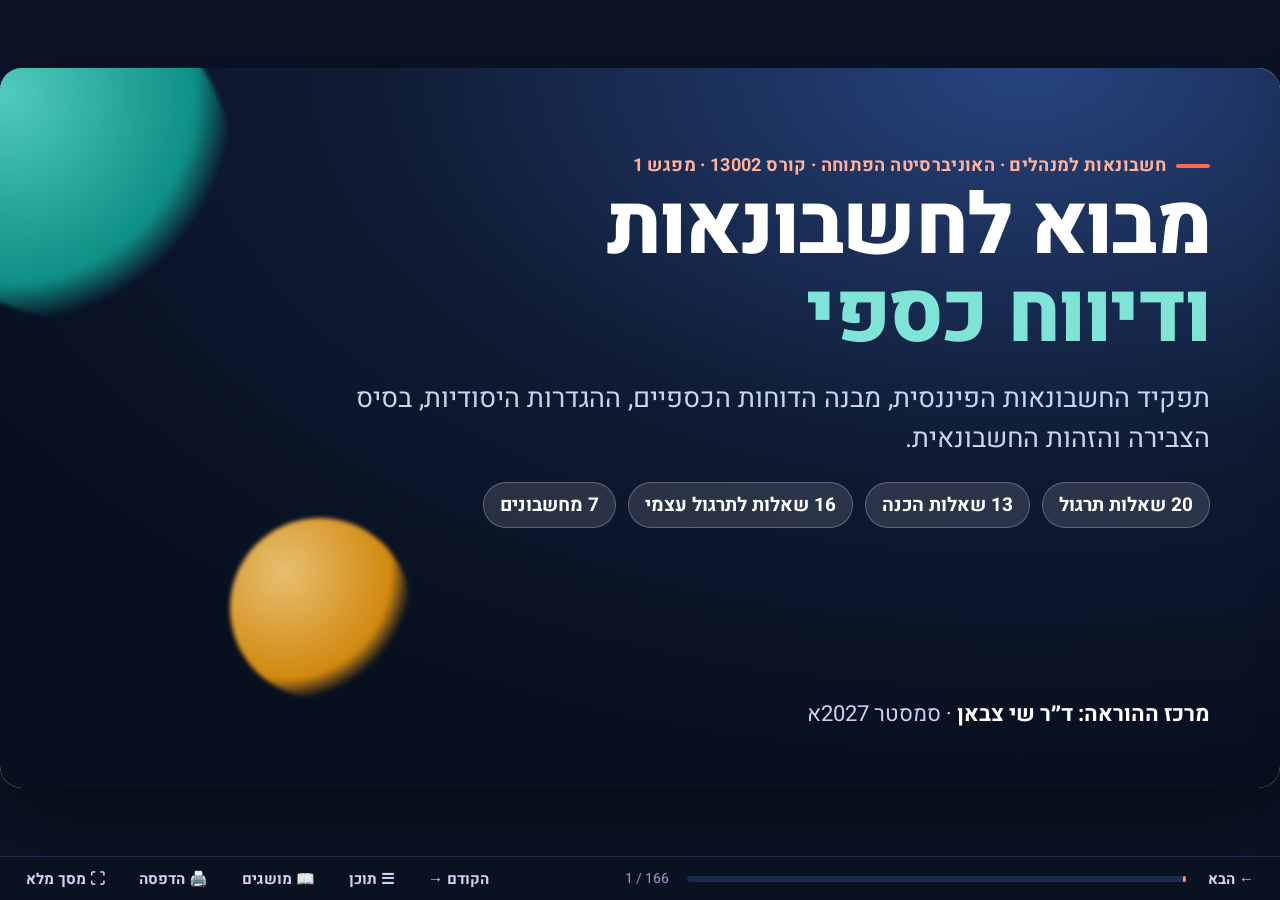
==== lectures/lecture-1/presentation.html @ 17ca3f55 "Move transaction recording right after the five terms Slide 18 is now a basic recording flowchart: c" ====
<!doctype html>
<html lang="he" dir="rtl">
<head>
<meta charset="utf-8">
<meta name="viewport" content="width=device-width,initial-scale=1">
<title>חשבונאות למנהלים | שיעור 1 | מבוא לחשבונאות ודיווח כספי</title>
<style>
@font-face{font-family:'Heebo';font-weight:400;font-style:normal;src:url([data-uri]) format('woff2');unicode-range:U+0590-05FF,U+200C-2010,U+20AA,U+25CC,U+FB1D-FB4F}
@font-face{font-family:'Heebo';font-weight:700;font-style:normal;src:url([data-uri]) format('woff2');unicode-range:U+0590-05FF,U+200C-2010,U+20AA,U+25CC,U+FB1D-FB4F}
@font-face{font-family:'Heebo';font-weight:800;font-style:normal;src:url([data-uri]) format('woff2');unicode-range:U+0590-05FF,U+200C-2010,U+20AA,U+25CC,U+FB1D-FB4F}
@font-face{font-family:'Heebo';font-weight:400;font-style:normal;src:url([data-uri]) format('woff2');unicode-range:U+0000-00FF,U+0131,U+0152-0153,U+02BB-02BC,U+02C6,U+02DA,U+02DC,U+2000-206F,U+2074,U+20AC,U+2122,U+2191,U+2193,U+2212,U+2215,U+FEFF,U+FFFD}
@font-face{font-family:'Heebo';font-weight:700;font-style:normal;src:url([data-uri]) format('woff2');unicode-range:U+0000-00FF,U+0131,U+0152-0153,U+02BB-02BC,U+02C6,U+02DA,U+02DC,U+2000-206F,U+2074,U+20AC,U+2122,U+2191,U+2193,U+2212,U+2215,U+FEFF,U+FFFD}
@font-face{font-family:'Heebo';font-weight:800;font-style:normal;src:url([data-uri]) format('woff2');unicode-range:U+0000-00FF,U+0131,U+0152-0153,U+02BB-02BC,U+02C6,U+02DA,U+02DC,U+2000-206F,U+2074,U+20AC,U+2122,U+2191,U+2193,U+2212,U+2215,U+FEFF,U+FFFD}
:root{
  --ink:#16213a; --ink2:#2a3858; --mut:#5d6a86; --paper:#f6f2ea; --card:#ffffff; --line:#e4dccd;
  --coral:#ff6a4d; --coral2:#ff8f5a; --navy:#0f1b33; --navy2:#1b2d55;
  --asset:#0f9d90; --assetbg:#dff5f2; --liab:#6d4df2; --liabbg:#ece8ff; --eq:#e8960c; --eqbg:#fff0d2;
  --inc:#25a65f; --incbg:#dcf5e6; --exp:#e0454f; --expbg:#fde3e5;
  --r:18px;
}
*{box-sizing:border-box;margin:0;padding:0}
html,body{height:100%;overflow:hidden;background:#0c1426;font-family:'Heebo','Segoe UI','Arial Hebrew',Arial,sans-serif;color:var(--ink);-webkit-font-smoothing:antialiased}
button{font-family:inherit;cursor:pointer;border:0;background:none;color:inherit}
.stage{position:absolute;left:50%;top:calc(50% - 22px);width:1280px;height:720px;transform:translate(-50%,-50%) scale(var(--sc,1));transform-origin:center;background:var(--paper);border-radius:22px;overflow:hidden;box-shadow:0 30px 90px rgba(0,0,0,.45)}
.slide{position:absolute;inset:0;padding:46px 64px 58px;visibility:hidden;opacity:0;transform:translateX(-30px);transition:opacity .45s ease,transform .45s ease,visibility 0s .45s}
.slide.on{visibility:visible;opacity:1;transform:none;transition:opacity .45s ease,transform .45s ease}
.slide.dark{background:radial-gradient(1200px 700px at 80% 0%,#27447f 0%,var(--navy) 55%,#08101f 100%);color:#fff}
.kick{font-size:17px;font-weight:700;color:var(--coral);letter-spacing:.02em;margin-bottom:6px;display:flex;gap:10px;align-items:center}
.kick:before{content:"";width:34px;height:4px;border-radius:4px;background:var(--coral)}
h2{font-size:42px;font-weight:800;line-height:1.15;letter-spacing:-.01em}
.sub{font-size:21px;color:var(--mut);margin-top:8px;line-height:1.45;max-width:980px}
.dark .sub{color:#b8c6e8}
.ft{position:absolute;left:0;right:0;bottom:0;height:40px;padding:0 64px;display:flex;justify-content:space-between;align-items:center;font-size:13px;color:#8a93aa;border-top:1px solid var(--line)}
.dark .ft{border-color:#27395f;color:#7f90b8}
.ft b{color:var(--coral)}
.term{border-bottom:2px dotted var(--coral);cursor:help;font-weight:600;color:inherit;transition:background .2s}
.term:hover{background:rgba(255,106,77,.14)}
.dark .term{border-color:#ffb199}
.st{opacity:0;transform:translateY(14px);transition:opacity .5s ease,transform .5s ease;pointer-events:none}
.st.show{opacity:1;transform:none;pointer-events:auto}
.card{background:var(--card);border-radius:var(--r);box-shadow:0 2px 0 var(--line),0 12px 30px rgba(22,33,58,.07);padding:20px 24px}
.pill{display:inline-flex;align-items:center;gap:6px;padding:4px 12px;border-radius:999px;font-size:15px;font-weight:700}
.c-asset{background:var(--assetbg);color:#087469}.c-liab{background:var(--liabbg);color:#4f33c9}.c-eq{background:var(--eqbg);color:#a86703}.c-inc{background:var(--incbg);color:#167a43}.c-exp{background:var(--expbg);color:#b3262f}
.hw{position:absolute;bottom:52px;left:64px;display:flex;gap:8px;align-items:center;background:#fff;border:2px dashed var(--coral);color:#b8391f;border-radius:14px;padding:7px 14px;font-size:15px;font-weight:700;cursor:pointer;z-index:4}
.hw:hover{background:#fff4ef}
.btn{background:var(--ink);color:#fff;border-radius:12px;padding:10px 18px;font-size:17px;font-weight:700;transition:transform .15s,background .2s}
.btn:hover{transform:translateY(-2px);background:var(--ink2)}
.btn.ghost{background:#fff;color:var(--ink);box-shadow:inset 0 0 0 2px var(--line)}
.btn.coral{background:var(--coral)}
.ltr{direction:ltr;unicode-bidi:isolate;display:inline-block}
.num{font-variant-numeric:tabular-nums;direction:ltr;unicode-bidi:isolate;display:inline-block}
.hint{font-size:15px;color:var(--mut)}

/* controls */
#bar{position:fixed;left:0;right:0;bottom:0;height:44px;display:flex;align-items:center;justify-content:center;gap:10px;padding:0 14px;background:#0a1222;border-top:1px solid #1d2c4d;z-index:50}
#bar button{color:#c9d5f2;font-size:15px;padding:6px 12px;border-radius:9px;font-weight:600}
#bar button:hover{background:#18284a;color:#fff}
#prog{flex:1;max-width:520px;height:6px;border-radius:6px;background:#1b2b4d;position:relative;cursor:pointer;direction:rtl}
#prog i{position:absolute;right:0;top:0;bottom:0;border-radius:6px;background:linear-gradient(270deg,var(--coral),#ffb35c);transition:width .4s}
#cnt{color:#8ea0cc;font-size:14px;min-width:60px;text-align:center;direction:ltr}
#menu,#gloss{position:fixed;inset:0;background:rgba(8,14,28,.88);z-index:80;display:none;padding:34px 48px;overflow:auto}
#menu.open,#gloss.open{display:block}
#menu h3,#gloss h3{color:#fff;font-size:28px;margin-bottom:18px}
.mgrid{display:grid;grid-template-columns:repeat(5,1fr);gap:14px}
.mcell{background:#fff;border-radius:14px;padding:12px 14px;text-align:right;font-weight:700;font-size:16px;line-height:1.3;min-height:74px;border:3px solid transparent}
.mcell small{display:block;color:var(--coral);font-size:13px;margin-bottom:3px}
.mcell.cur{border-color:var(--coral)}
.mcell:hover{transform:translateY(-3px)}
.gwrap{display:grid;grid-template-columns:repeat(3,1fr);gap:12px}
.gitem{background:#fff;border-radius:14px;padding:12px 14px;text-align:right;font-weight:700;font-size:17px}
.gitem:hover{background:#fff4ef}
.closex{position:fixed;top:14px;left:20px;color:#fff;font-size:30px;z-index:90;display:none}
#menu.open~.closex,#gloss.open~.closex{display:block}
#drawer{position:fixed;top:0;bottom:44px;right:0;width:min(440px,92vw);background:#fff;z-index:70;box-shadow:-16px 0 50px rgba(0,0,0,.35);transform:translateX(110%);transition:transform .35s cubic-bezier(.2,.8,.2,1);padding:26px 28px;overflow:auto;border-radius:22px 0 0 22px;direction:rtl}
#drawer.open{transform:none}
#drawer h4{font-size:30px;font-weight:800;margin-bottom:4px}
#drawer .tag{font-size:14px;font-weight:700;color:var(--coral);margin-bottom:12px}
#drawer .tabs{display:flex;gap:6px;margin:10px 0 12px}
#drawer .tabs button{padding:6px 14px;border-radius:999px;background:#f0ebe0;font-weight:700;font-size:15px}
#drawer .tabs button.on{background:var(--ink);color:#fff}
#drawer p{font-size:19px;line-height:1.6;margin-bottom:10px}
#drawer .box{border-radius:14px;padding:12px 14px;margin-top:10px;font-size:17px;line-height:1.5}
#drawer .ex{background:#eef7f6}
#drawer .trap{background:#fff1ec}
#drawer .x{position:absolute;top:14px;left:18px;font-size:28px;color:var(--mut)}
#drawer .rel{margin-top:14px;display:flex;flex-wrap:wrap;gap:6px}
#drawer .rel button{background:#f4efe4;border-radius:999px;padding:4px 12px;font-weight:600;font-size:15px}
#toast{position:fixed;bottom:56px;left:50%;transform:translateX(-50%);background:#fff;color:var(--ink);border-radius:12px;padding:8px 16px;font-weight:700;z-index:60;opacity:0;transition:opacity .3s;pointer-events:none}
#toast.show{opacity:1}
#glossprint{display:none}

@media print{
  html,body{overflow:visible;height:auto;background:#fff}
  #bar,#menu,#gloss,.closex,#drawer,#toast,.hw,.btn.noprint,.noprint{display:none!important}
  .stage{position:static;transform:none;zoom:.84;width:1280px;height:720px;box-shadow:none;border-radius:0;margin:0 auto;overflow:hidden;page-break-after:always;break-after:page;background:var(--paper);display:block}
  .stagewrap{display:block}
  .slide{position:relative!important;inset:auto;visibility:visible!important;opacity:1!important;transform:none!important;width:1280px;height:720px;page-break-after:always;break-after:page;overflow:hidden;transition:none!important;-webkit-print-color-adjust:exact;print-color-adjust:exact}
  .stage{height:auto;page-break-after:auto;break-after:auto;zoom:.84}
  .st{opacity:1!important;transform:none!important}
  *{animation:none!important;transition:none!important}
  .slide.dark{-webkit-print-color-adjust:exact;print-color-adjust:exact}
  *{-webkit-print-color-adjust:exact;print-color-adjust:exact}
  #glossprint{display:block;zoom:.84;width:1280px;padding:40px 60px;page-break-before:always;break-before:page;background:#fff}
  #glossprint h2{margin-bottom:16px}
  #glossprint .gp{break-inside:avoid;margin-bottom:12px;padding:10px 14px;border-right:5px solid var(--coral);background:#fbf8f1;font-size:16px;line-height:1.45}
  #glossprint .gp b{font-size:19px}
  .print-only{display:block!important}
  .screen-only{display:none!important}
}
#drawer .en{direction:ltr;text-align:right;font-size:16px;color:#5d6a86;margin-bottom:6px}
.gen{direction:ltr;text-align:right;font-size:14px;color:#5d6a86;font-weight:500}
#drawer .tag,#gloss h3{}
/* ===== finance deck: lesson layouts on top of the shared shell ===== */
.slide{padding:32px 56px 50px}
.slide:not(.on){pointer-events:none}
.kick{font-size:18px;margin-bottom:4px}
h2{font-size:34px;line-height:1.18;margin-bottom:10px}
.qslide h2{font-size:30px}
.ft{font-size:14px;height:36px;padding:0 56px}
.term{font-weight:inherit}
.n{direction:ltr;unicode-bidi:isolate}
.m{direction:ltr;unicode-bidi:isolate;white-space:nowrap;font-weight:600;color:var(--navy2)}
.dark .m{color:#fff}
.mh{unicode-bidi:isolate;direction:rtl}
.m .frac,.eq .frac{vertical-align:middle}
sup,sub{font-size:.68em;line-height:0}
.lead{font-size:23px;line-height:1.45;color:var(--ink2);margin:0 0 12px}
.lg{font-size:23px;line-height:1.5}
p.lg{margin:0 0 8px}
ul.lg{padding-inline-start:24px}ul.lg li{margin-bottom:8px}
.ct{display:block;font-size:21px;font-weight:800;color:var(--coral);margin-bottom:8px;line-height:1.3}
.row{display:flex;gap:16px}
.col{display:flex;flex-direction:column;gap:12px}
.row.eq2>*,.row.eq3>*{flex:1 1 0;min-width:0}
.row.top{align-items:stretch}
.card{background:var(--card);border-radius:16px;box-shadow:0 2px 0 var(--line),0 10px 26px rgba(22,33,58,.06);padding:15px 20px}
.def p{font-size:22px;line-height:1.42;margin:4px 0 8px}
.dn{display:block;font-size:24px;font-weight:800;color:var(--navy2);line-height:1.25}
.demo{background:#eef7f6;border-radius:10px;padding:8px 12px;font-size:21px;line-height:1.6}
.demo b{color:#087469}
.band{border-radius:12px;padding:10px 16px;font-size:22px;line-height:1.45;margin-top:10px;background:#f1ece0}
.band.dg{background:#fff7e0;border-right:6px solid #f0b429}
.band.note{background:#eef2ff;border-right:6px solid var(--navy2)}
.band.trap{background:#fde8e6;border-right:6px solid #e0454f}
.band.ans{background:var(--incbg);border-right:6px solid var(--inc);font-size:21px;font-weight:700}
/* reveal: the shell's .st also has to work on svg groups */
svg .st{transition:opacity .4s ease}
svg .st:not(.show){opacity:0}
/* display equations */
.eq{display:block;direction:ltr;text-align:right;font-size:24px;line-height:1.5;margin:5px 0;font-weight:500;color:var(--ink);white-space:nowrap}
.eq.big{font-size:30px}
.eq.c{text-align:center;margin-top:14px}
.frac{display:inline-flex;flex-direction:column;align-items:center;line-height:1.2;margin:0 3px;font-size:.92em}
.frac>span{padding:1px 7px;white-space:nowrap}
.frac>span:first-child{border-bottom:2px solid currentColor}
/* question slides */
.qg{display:grid;grid-template-columns:minmax(0,1fr) minmax(0,1.08fr);gap:16px;align-items:start}
.qr{display:flex;flex-direction:column;gap:10px;min-width:0}
.qstem p{font-size:22px;line-height:1.42;margin:0 0 6px}
.qstem p:last-child{margin:0}
.qstem.sm p{font-size:20px;line-height:1.38}
.qstem.wide{margin-bottom:8px;padding:10px 18px}
.tlw{padding:8px 12px}
.tlw .sp{font-size:18px;margin:2px 0 0}
.tl{display:block;width:100%;height:auto;font-family:inherit;direction:ltr;unicode-bidi:isolate}
.solw{min-width:0}
.solw.two .eq{font-size:26px;margin:8px 0}
.solw.two .sp{font-size:21px}
.solw.two .band{font-size:20px;padding:10px 16px}
.solw.two .band.ans{font-size:23px}
.eq.fit{font-size:20.5px}
.sp{font-size:21px;line-height:1.4;margin:0 0 7px}
.solw .band{margin-top:8px;padding:8px 14px;font-size:20px}
.solw .band.ans{font-size:23px}
/* formula box */
.fg{display:grid;grid-template-columns:1fr 1fr;gap:12px}
.fm b{display:block;font-size:23px;color:var(--navy2);font-weight:800;line-height:1.25}
.fm p{font-size:21px;line-height:1.35;margin:6px 0}
.fm .eq{font-size:25px;margin:8px 0}
.fm .demo{font-size:22px;padding:6px 12px;margin-top:6px}
/* tables */
.tbl2{width:100%;border-collapse:collapse;background:#fff;border-radius:14px;overflow:hidden;font-size:19px}
.tbl2 th{background:var(--navy2);color:#fff;padding:9px 12px;text-align:right;font-weight:700}
.tbl2 td{padding:8px 12px;border-bottom:1px solid var(--line);vertical-align:middle;line-height:1.35}
.tbl2.big{font-size:23px}
.tbl2.big td{padding:14px 14px}
.tbl2.dmap{font-size:19.5px}
.tbl2.dmap td{padding:6px 10px;line-height:1.25}
.tbl2.dmap th{padding:6px 10px}
.tbl2 .frac{font-size:1em}
/* steps */
.steps{list-style:none;counter-reset:s;display:grid;gap:9px}
.steps li{counter-increment:s;display:flex;gap:14px;align-items:center;background:#fff;border-radius:14px;padding:13px 18px;font-size:23px;line-height:1.35;box-shadow:0 2px 0 var(--line)}
.steps li:before{content:counter(s);flex:none;width:38px;height:38px;border-radius:50%;background:var(--navy2);color:#fff;display:grid;place-items:center;font-weight:800;font-size:19px}
.steps li>b{color:var(--coral);flex:none;white-space:nowrap;margin-inline-end:-4px}
.steps.two{grid-template-columns:1fr 1fr}
.steps.two li{font-size:21px;padding:12px 14px}
/* route */
.route{display:grid;gap:10px}
.route.r5{grid-template-columns:repeat(5,1fr)}
.rcard{display:flex;flex-direction:column;align-items:flex-start;background:#fff;border-radius:16px;padding:12px 14px;text-align:right;box-shadow:0 2px 0 var(--line),0 10px 24px rgba(22,33,58,.07);min-height:224px;transition:transform .2s}
.rcard:hover{transform:translateY(-4px)}
.rcard .n{font-size:38px;font-weight:800;color:var(--coral);line-height:1}
.rcard b{font-size:21px;line-height:1.2;margin:6px 0 5px}
.rcard span{font-size:18px;color:var(--ink2);line-height:1.3}
.rcard em{font-style:normal;margin-top:auto;padding-top:6px;font-size:17px;font-weight:800;color:#087469}
/* openers */
@keyframes ezin{from{opacity:0;transform:translateY(12px)}to{opacity:1;transform:none}}
.pd{display:flex;flex-direction:column;justify-content:center;padding:32px 64px 50px}
.pd-num{position:absolute;left:30px;top:-40px;font-size:560px;font-weight:900;line-height:1;color:var(--pc);opacity:.16;pointer-events:none;direction:ltr}
.pd-num.w{font-size:440px;top:30px;left:10px}
.pd-in{position:relative;max-width:1000px}
.pd-h{font-size:60px;font-weight:800;line-height:1.1;margin:4px 0 10px}
.pd-q{font-size:25px;color:#c8d4f2;margin-bottom:20px;line-height:1.35}
.pd-note{font-size:21px;color:#e4ebfb;margin:-8px 0 18px;line-height:1.4}
.pd-cols{display:flex;gap:18px}
.pd-box{flex:1;background:rgba(255,255,255,.07);border:1px solid rgba(255,255,255,.14);border-radius:18px;padding:16px 22px}
.pd-box>b{display:block;font-size:19px;color:#ffb199;margin-bottom:6px}
.pd-box ul{margin:0;padding-inline-start:22px;font-size:24px;line-height:1.5}
.slide.on .pd-box,.slide.on .pd-h{animation:ezin .6s both}
/* title */
.s1 .orb{position:absolute;border-radius:50%;filter:blur(2px);opacity:.9;animation:float 9s ease-in-out infinite}
@keyframes float{0%,100%{transform:translateY(0) rotate(0)}50%{transform:translateY(-28px) rotate(8deg)}}
.s1 h1{font-size:84px;font-weight:800;line-height:1.05;letter-spacing:-.02em}
.s1 h1 span{display:inline-block;animation:rise .9s cubic-bezier(.2,.8,.2,1) both}
@keyframes rise{from{opacity:0;transform:translateY(40px)}to{opacity:1;transform:none}}
.chipbar{display:flex;gap:12px;flex-wrap:wrap}
.chip{padding:8px 16px;border-radius:999px;font-weight:700;font-size:19px;background:rgba(255,255,255,.12);border:1px solid rgba(255,255,255,.25);color:#fff}
/* multiple choice */
.mcrow{display:grid;gap:12px;align-items:start}
.mcrow.n3{grid-template-columns:repeat(3,minmax(0,1fr))}
.mcrow.n2{grid-template-columns:repeat(2,minmax(0,1fr))}
.mc{background:#fff;border-radius:14px;padding:12px 15px;box-shadow:0 2px 0 var(--line)}
.mc .q{font-size:21px;font-weight:800;line-height:1.35}
.mc .o{display:block;width:100%;text-align:right;margin-top:7px;padding:8px 13px;border-radius:10px;border:2px solid var(--line);background:#fff;font:600 20px/1.3 'Heebo','Segoe UI','Arial Hebrew',Arial,sans-serif;cursor:pointer;color:#16213a}
.mc .o:hover{border-color:var(--coral)}
.mc .o.ok{border-color:#25a65f;background:#e3f6ea}
.mc .o.bad{border-color:#e0454f;background:#fde8ea}
.mc .w{margin-top:8px;font-size:19px;line-height:1.4;display:none;background:#eef2ff;border-radius:10px;padding:7px 12px}
.mc.done .w{display:block}
.mcwide .mc{padding:12px 20px}
.mcwide .mc .q{font-size:23px}
.mcwide .mc .o{font-size:22px;padding:7px 14px;margin-top:6px}
.mcwide .mc .w{font-size:21px}
.alts{list-style:none;display:grid;grid-template-columns:1fr 1fr;gap:4px 18px;font-size:21px;font-weight:500;margin:6px 0;background:#f6f2ea;border-radius:12px;padding:8px 16px}
.alt .sp{font-size:20px}
.alt .eq{font-size:23px;text-align:center}
.alt .ct{margin-bottom:2px}
/* calculators */
.calc{display:grid;grid-template-columns:minmax(0,.86fr) minmax(0,1.14fr);gap:18px;align-items:start}
.cin{background:#fff;border-radius:16px;padding:14px 18px;box-shadow:0 2px 0 var(--line)}
.cint{font-size:20px;line-height:1.38;color:var(--ink2);margin-bottom:10px}
.cfs{display:grid;grid-template-columns:1fr 1fr;gap:8px 12px}
.cf{display:flex;flex-direction:column;gap:3px;font-size:18px;font-weight:700;color:var(--navy2);line-height:1.2}
.cf>span{min-height:21px}
.cf input,.cf select{font:700 23px/1.2 'Heebo','Segoe UI',Arial,sans-serif;padding:7px 10px;border:2px solid var(--line);border-radius:10px;background:#fffdf5;color:var(--ink);width:100%}
.cf select{font-size:19px;background:#fff}
.cf input:focus,.cf select:focus{outline:none;border-color:var(--coral)}
.cf input{text-align:left}
.cout{background:var(--navy2);color:#fff;border-radius:16px;padding:14px 20px;min-height:200px}
.cout .eq{color:#fff;font-size:24px}
.cout .m{color:#fff}
.cout .ln{font-size:21px;line-height:1.4;margin:4px 0;color:#e4ebfb}
.cout .res{display:flex;justify-content:space-between;align-items:baseline;gap:16px;background:rgba(255,255,255,.1);border-radius:12px;padding:8px 14px;margin:8px 0}
.cout .res span{font-size:21px;font-weight:700;color:#ffb199}
.cout .res b{font-size:34px;font-weight:800;direction:ltr;unicode-bidi:isolate}
.cout .res.sec b{font-size:24px}
.cout .err{background:#fde8ea;color:#b3262f;border-radius:10px;padding:10px 14px;font-size:19px;font-weight:700}
.cout .tlw{background:#fff;border-radius:12px;padding:6px 10px;margin:8px 0}
.cgrid{display:flex;flex-wrap:wrap;gap:6px;margin:6px 0}
.cgrid span{background:rgba(255,255,255,.1);border-radius:8px;padding:3px 10px;font-size:18px;direction:ltr;unicode-bidi:isolate}
.cgrid span.hit{background:var(--inc);font-weight:800}
/* bottom bar: pending reveals */
#stepn{color:#ffb35c;font-size:14px;font-weight:700;min-width:96px;text-align:center}
@page{size:1280px 720px;margin:0}
@media print{
  .stage{zoom:1!important;width:1280px;height:auto;border-radius:0}
  .slide{padding:32px 56px 50px}
  .slide.pd{display:flex!important}
  #glossprint{zoom:1!important;width:1280px}
  .st,svg .st{opacity:1!important;transform:none!important}
  .mc .w{display:block}
  .cout{-webkit-print-color-adjust:exact;print-color-adjust:exact}
}
.cap{font-size:17.5px;color:var(--mut);text-align:center;margin:2px 0 0;line-height:1.3}
/* ===== accounting layouts: statements, flows, the identity, claims ===== */
.stt{font-size:21px;font-weight:800;color:var(--navy2);margin:0 0 6px;line-height:1.3}
.stmt{width:100%;border-collapse:collapse;background:#fff;border-radius:14px;overflow:hidden;font-size:20.5px;box-shadow:0 2px 0 var(--line)}
.stmt td{padding:6px 16px;border-bottom:1px solid var(--line);line-height:1.3}
.stmt td.amt{text-align:left;white-space:nowrap;width:150px}
.stmt tr.h td{background:#f1ece0;font-weight:800;color:var(--navy2)}
.stmt tr.subt td{background:#e6edf8;font-weight:800}
.stmt tr.tot td{background:#dcf5e6;font-weight:800;border-bottom:0}
.stmt.sm{font-size:18.5px}
.stmt.sm td{padding:4px 14px}
.ident{display:flex;direction:ltr;align-items:stretch;justify-content:center;gap:12px;margin:10px 0}
.ibox{flex:1 1 0;min-width:0;border-radius:16px;padding:12px 14px;display:flex;flex-direction:column;align-items:center;justify-content:center;text-align:center;direction:rtl}
.ibox b{font-size:26px;font-weight:800;line-height:1.2}
.ibox small{font-size:18px;font-weight:600;line-height:1.25}
.ibox .n{font-size:28px;font-weight:800;margin-top:4px}
.iop{flex:none;align-self:center;font-size:40px;font-weight:800;color:var(--navy2)}
.flowx{display:flex;align-items:stretch;gap:8px;margin:10px 0}
.fnode{flex:1 1 0;min-width:0;background:#fff;border-radius:14px;padding:14px 12px;font-size:21px;font-weight:700;line-height:1.3;text-align:center;box-shadow:0 2px 0 var(--line);display:flex;align-items:center;justify-content:center}
.farr{flex:none;align-self:center;font-size:30px;font-weight:800;color:var(--coral)}
.stair{display:flex;flex-direction:column;gap:2px;align-items:stretch;max-width:980px;margin:0 auto}
.stair .sl{background:#fff;border-radius:10px;padding:5px 16px;font-size:21px;font-weight:800;line-height:1.25;text-align:center;box-shadow:0 2px 0 var(--line);color:var(--navy2)}
.stair .sl.net{background:#dcf5e6}
.stair .sl.bs{background:#fff0d2}
.stair .sd{font-size:18.5px;font-weight:600;line-height:1.25;text-align:center;color:var(--ink2);padding:1px 0}
.dec{display:grid;grid-template-columns:minmax(0,.8fr) auto minmax(0,1fr);gap:12px;align-items:center;margin:8px 0}
.dec .dq{background:var(--navy2);color:#fff;border-radius:14px;padding:16px;font-size:23px;font-weight:800;text-align:center;line-height:1.3}
.dec .farr{font-size:34px}
.dec .dbr{display:flex;flex-direction:column;gap:10px}
.dec .da{border-radius:12px;padding:10px 14px;font-size:21px;line-height:1.35;background:var(--incbg)}
.dec .da.no{background:var(--expbg)}
.yr{display:grid;grid-template-columns:minmax(0,1fr) auto minmax(0,1fr);gap:12px;align-items:center}
.yr .card>b{display:block;font-size:24px;font-weight:800;color:var(--navy2);margin-bottom:4px}
.yr .card p{font-size:21px;line-height:1.4;margin:0 0 4px}
.clm{display:grid;grid-template-columns:118px minmax(0,1fr);gap:14px;background:#fff;border-radius:14px;padding:10px 16px;box-shadow:0 2px 0 var(--line);margin-bottom:9px;align-items:start}
.clm .tg{font-size:20px;font-weight:800;color:var(--navy2);line-height:1.3}
.clm .vd{display:inline-block;margin-top:3px;font-size:18px;font-weight:800;padding:2px 10px;border-radius:999px;background:#eee;color:#444}
.clm .vd.ok{background:var(--incbg);color:#167a43}
.clm .vd.bad{background:var(--expbg);color:#b3262f}
.clm .bd p{font-size:20.5px;line-height:1.38;margin:0 0 4px}
.clm .bd p:last-child{margin:0}
.clm.big .bd p{font-size:21.5px;line-height:1.42}
.pqg{display:grid;grid-template-columns:minmax(0,1fr) minmax(0,1fr);gap:16px;align-items:start}
.pqg .qstem p{font-size:22px;line-height:1.42;margin:0 0 9px}
.pqg .mc .o{font-size:20px}
.pqw .qstem{margin-bottom:10px}
.pqw .qstem p{font-size:22px;line-height:1.42;margin:0 0 6px}
.pqw .qstem p:last-child{margin:0}
.route.r4{grid-template-columns:repeat(4,1fr)}
.route.r4 .rcard{min-height:232px}
.tbl2 .c{text-align:center}
.cout .fx{display:grid;grid-template-columns:repeat(3,minmax(0,1fr));gap:8px;margin:6px 0}
.cout .fxc{background:rgba(255,255,255,.1);border-radius:12px;padding:8px 10px;min-height:112px}
.cout .fxc b{display:block;font-size:19px;color:#ffb199;margin-bottom:4px}
.cout .fxc span.it{display:block;font-size:18.5px;line-height:1.3;margin-bottom:4px;color:#fff}
.cout .fxc span.it .n{display:block;font-weight:800;font-size:21px}
.cout .res.mini{padding:5px 14px;margin:5px 0}
.cout .res.mini span{font-size:19.5px}
.cout .res.mini b{font-size:23px}
.cout .res.mini.end b{font-size:31px}
.cout .ok{background:var(--incbg);color:#167a43;border-radius:10px;padding:8px 14px;font-size:19.5px;font-weight:700;margin-top:8px}
.cout .warn{background:#fff0d2;color:#8a5300;border-radius:10px;padding:8px 14px;font-size:19.5px;font-weight:700;margin-top:8px}
.clm .vd.na{background:#eceff5;color:#5d6a86}
/* ===== board legibility: this lesson is prose heavy, so the type runs larger than the shell's defaults ===== */
.lead{font-size:25px}
.lg{font-size:25px}
.dn{font-size:26px}
.def p{font-size:24px;line-height:1.38}
.demo{font-size:23px;line-height:1.5}
.band{font-size:24px}
.tbl2{font-size:22px}
.tbl2.big{font-size:25px}
.tbl2.big td{padding:13px 14px}
.stmt{font-size:23px}
.stmt.sm{font-size:21.5px}
.stmt.sm td{padding:5px 14px}
.stt{font-size:23px}
.fnode{font-size:23px}
.stair .sl{font-size:22px}
.stair .sd{font-size:20px}
.dec .da{font-size:23px}
.yr .card p{font-size:23px}
.clm{grid-template-columns:128px minmax(0,1fr)}
.clm .tg{font-size:23px}
.clm .vd{font-size:20px}
.clm .bd p{font-size:24px;line-height:1.36;margin-bottom:6px}
.clm.big .bd p{font-size:26px;line-height:1.42;margin-bottom:10px}
.pqg .qstem p{font-size:24px;line-height:1.4}
.pqw .qstem p{font-size:24px}
.pqg .mc .o{font-size:21.5px;padding:9px 13px}
.mc .q{font-size:23px}
.mc .o{font-size:21.5px}
.mc .w{font-size:21px}
.mcwide .mc .q{font-size:25px}
.mcwide .mc .o{font-size:24px}
.mcwide .mc .w{font-size:23px}
.rcard b{font-size:23px}
.rcard span{font-size:20px}
.rcard em{font-size:19px}
.cint{font-size:22px}
.cf{font-size:19.5px}
.steps li{font-size:25px}
.solw .band.ans,.band.ans{font-size:25px}
.clm.xl{padding:14px 18px;margin-bottom:12px}
.clm.xl .bd p{font-size:29px;line-height:1.42;margin-bottom:8px}
.clm.xl .tg{font-size:25px}
.clm.xl .vd{font-size:21px}
/* ===== transaction table, principles, flowcharts, illustrations ===== */
.mt{margin-top:12px}
.ic{display:inline-block;vertical-align:-6px;flex:none;margin-inline-end:6px}
.ill{display:block;width:100%;height:auto;font-family:inherit;direction:ltr;unicode-bidi:isolate}
.illw{background:#fff;border-radius:14px;padding:10px 14px;box-shadow:0 2px 0 var(--line)}
.rule{background:var(--navy2);color:#fff;border-radius:14px;padding:11px 20px;font-size:26px;font-weight:700;line-height:1.3;margin:10px 0}
.rule b{color:#ffb199}
.rule .m{color:#fff}
.prin{list-style:none;display:grid;gap:12px;counter-reset:s}
.prin li{counter-increment:s;display:flex;gap:16px;align-items:center;background:#fff;border-radius:14px;padding:15px 20px;font-size:27px;font-weight:600;line-height:1.3;box-shadow:0 2px 0 var(--line)}
.prin li:before{content:counter(s);flex:none;width:44px;height:44px;border-radius:50%;background:var(--coral);color:#fff;display:grid;place-items:center;font-weight:800;font-size:22px}
.ttw{background:#fff;border-radius:14px;padding:8px 14px;box-shadow:0 2px 0 var(--line);margin-bottom:10px}
.clm .ttw{box-shadow:none;padding:4px 0 0;margin:4px 0 2px}
.tth{font-size:22px;font-weight:800;color:var(--navy2);line-height:1.3;margin-bottom:5px}
.tt{width:100%;border-collapse:separate;border-spacing:0}
.tt th{font-size:19.5px;font-weight:800;padding:4px 10px;width:31%;text-align:center}
.tt th.ta{background:var(--assetbg);color:#087469;border-radius:9px 9px 0 0}
.tt th.tb{background:var(--liabbg);color:#4f33c9;border-radius:9px 9px 0 0}
.tt th.tc{background:var(--eqbg);color:#a86703;border-radius:9px 9px 0 0}
.tt td{font-size:21px;line-height:1.3;padding:6px 10px;vertical-align:top;text-align:center}
.tt td.ta{background:#f1fbf9}
.tt td.tb{background:#f6f4ff}
.tt td.tc{background:#fff9ec}
.tt .op{width:3.5%;background:none;padding:0;font-size:25px;font-weight:800;color:var(--navy2);vertical-align:middle;text-align:center}
.tt span.li{display:block}
.tt small{display:block;font-size:17.5px;color:var(--mut);line-height:1.2}
.tt span.no{color:var(--mut);font-size:19px}
.tt tr.cum td{border-top:2px solid var(--line);font-weight:800;font-size:22px}
.tt tr.cum td.op{border-top:0}
.ttc{font-size:19px;color:var(--mut);text-align:center;margin-top:5px;font-weight:600}
.ttg{display:grid;grid-template-columns:minmax(0,1fr) minmax(0,1fr);gap:10px}
.ttg .ttw{margin-bottom:0}
/* flowcharts */
.dec .lab{display:inline-block;font-weight:800;margin-inline-end:6px}
.dec.sm{gap:8px;margin:0}
.dec.sm .dq{font-size:20px;padding:10px;background:var(--navy2)}
.dec.sm .da{font-size:20px;padding:7px 10px}
.dec.sm .farr{font-size:24px}
.dbr>.dec{background:#f6f2ea;border-radius:12px;padding:6px}
.fnode .ic{margin:0 0 4px;display:block}
.fnode.col{flex-direction:column}
/* ===== lively layer: punchlines, cartoons, a question beside its solution ===== */
.pun{font-size:24px;font-weight:800;color:#b8391f;line-height:1.3;margin:8px 0;padding-inline-start:16px;border-inline-start:5px solid var(--coral)}
.toon{background:#fff;border-radius:14px;padding:10px;box-shadow:0 2px 0 var(--line);text-align:center}
.tn{display:block;width:100%;max-height:210px;height:auto;direction:ltr;unicode-bidi:isolate}
.toon .tc{font-size:21px;font-weight:800;color:#b8391f;line-height:1.25;margin-top:4px}
.toonr{display:grid;grid-template-columns:minmax(0,1.6fr) minmax(0,.7fr);gap:16px;align-items:start}
.pita{display:block;width:100%;border-radius:10px}
.pq2{display:grid;grid-template-columns:minmax(0,.86fr) minmax(0,1.14fr);gap:14px;align-items:start}
.pqq{display:flex;flex-direction:column;gap:8px;min-width:0}
.pqq .qstem{padding:10px 14px}
.pqq .qstem p{font-size:20px;line-height:1.33;margin:0 0 5px}
.pqq .qstem.sm p{font-size:18px;line-height:1.28;margin:0 0 3px}
.pqq .mc{padding:8px 12px}
.pqq .mc .q{font-size:20px;line-height:1.3}
.pqq .mc .o{font-size:19px;padding:4px 10px;margin-top:4px;line-height:1.25}
.pqq .mc .w{font-size:18px;margin-top:5px;padding:4px 10px;line-height:1.28}
.pqq .sopts{background:#fff;border-radius:14px;padding:8px 14px;box-shadow:0 2px 0 var(--line)}
.pqq .sopts .q{font-size:20px;font-weight:800;line-height:1.3;margin-bottom:3px}
.pqq .sopts p{font-size:19px;line-height:1.28;margin:0 0 3px}
.pqa{min-width:0}
.pqa .clm{display:block;padding:8px 14px;margin-bottom:8px}
.pqa .clm .hd{display:flex;align-items:center;gap:10px;margin-bottom:3px}
.pqa .clm .vd{margin-top:0}
.pqa .clm .bd p{font-size:21.5px;line-height:1.33;margin:0 0 4px}
.pqa .clm.big .bd p,.pqa .clm.xl .bd p{font-size:24px;line-height:1.36}
.pqa .clm .tg{font-size:21px}
.pqa .clm .tt td{font-size:19.5px;padding:4px 6px}
.pqa .clm .tt th{font-size:18px;padding:3px 6px}
.pqa .clm .tt small{font-size:16.5px}
.pqa .clm .ttc{font-size:18px;margin-top:3px}
.pqa .band.ans{margin-top:6px;font-size:23px;padding:7px 14px}
.pqa .pun{font-size:22px;margin:6px 0 0}
.tbl2.tight{font-size:20.5px}
.tbl2.tight td{padding:6px 10px;line-height:1.25}
.tbl2.tight th{padding:6px 10px}
.pqq.lg .qstem p{font-size:23px}
.pqq.lg .mc .q,.pqq.lg .sopts .q{font-size:23px}
.pqq.lg .mc .o{font-size:21.5px;padding:7px 12px}
.pqq.lg .sopts p{font-size:21.5px}
.pqq.lg .mc .w{font-size:19.5px}
/* one transaction, three clicks */
.txev{font-size:27px;font-weight:800;color:var(--navy2);background:#fff;border-radius:14px;padding:11px 18px;margin-bottom:10px;line-height:1.3;box-shadow:0 2px 0 var(--line)}
.tt td.rvc{position:relative;height:58px;font-size:24px}
.rvc .qm{position:absolute;inset:0;display:flex;align-items:center;justify-content:center;font-size:32px;font-weight:800;color:var(--mut);transition:opacity .25s}
.rvc .st.show+.qm{opacity:0}
.txb{margin:8px 0;padding-inline-start:24px;font-size:25px;line-height:1.32}
.txb li{margin-bottom:5px}
.ka{color:#087469}.kb{color:#4f33c9}.kc{color:#a86703}
.txsu{display:flex;justify-content:space-between;align-items:center;gap:18px;font-size:21px;background:#f6f2ea;border-radius:10px;padding:7px 14px}
.txsu .sa{margin:0 6px}
.txchk{white-space:nowrap}
@media print{.qm{display:none!important}}
</style>
</head>
<body>
<div class="stage" id="stage">
<section class="slide dark s1 on" id="s-title" data-title="פתיחה"><div class="orb" style="width:320px;height:320px;background:radial-gradient(circle at 30% 30%,#58e0cf,#0f9d90 60%,transparent 72%);left:-90px;top:-70px"></div><div class="orb" style="width:180px;height:180px;background:radial-gradient(circle at 30% 30%,#ffd37a,#e8960c 60%,transparent 72%);left:230px;bottom:90px;animation-delay:-3s"></div><div style="position:absolute;right:70px;top:84px;width:880px"><div class="kick" style="color:#ffb199"><span>חשבונאות למנהלים · האוניברסיטה הפתוחה · קורס <span class="n">13002</span> · מפגש <span class="n">1</span></span></div><h1><span>מבוא לחשבונאות</span> <span style="color:#7fe3d6">ודיווח כספי</span></h1><p class="sub" style="margin-top:20px;font-size:27px;color:#c8d4f2">תפקיד החשבונאות הפיננסית, מבנה הדוחות הכספיים, ההגדרות היסודיות, בסיס הצבירה והזהות החשבונאית.</p><div class="chipbar" style="margin-top:24px"><span class="chip"><span class="n">20</span> שאלות תרגול</span><span class="chip"><span class="n">13</span> שאלות הכנה</span><span class="chip"><span class="n">16</span> שאלות לתרגול עצמי</span><span class="chip"><span class="n">7</span> מחשבונים</span></div></div><div style="position:absolute;right:70px;bottom:58px;font-size:22px;color:#c8d4f2"><b style="color:#fff">מרכז ההוראה: ד״ר שי צבאן</b> · סמסטר <span class="n">2027</span>א</div></section>
<section class="slide " id="s-about" data-title="מה נותן לנו המערך הזה"><div class="kick"><span>לפני שמתחילים</span></div><h2>מה נותן לנו מערך השיעור</h2><div class="row eq2 top"><div class="card"><b class="ct">מה יש כאן</b><p class="lg">מערך זה מתמצת את חומר המפגש הראשון, ומקנה את כל הדרוש לפתרון <span class="term" data-t="mamman">מטלת מנחה (ממ״ן)</span> <span class="n">1</span>.</p><ul class="lg"><li>תפקיד החשבונאות הפיננסית</li><li>מבנה הדוחות הכספיים וההגדרות היסודיות</li><li>בסיס הצבירה והזהות החשבונאית</li><li><span class="n">20</span> שאלות תרגול בסגנון המטלה, שנפתור יחד במהלך המפגש</li><li>שאלות הכנה לאורך הדרך, ותרגול עצמי בסוף</li></ul></div><div class="card"><b class="ct">מה אין כאן</b><p class="lg">במחברת הקורס המלאה תמצאו פירוט תיאורטי נרחב ותרגילים פתורים רבים נוספים.</p><p class="lg"><b>מערך זה אינו תחליף למחברת הקורס.</b></p><div class="card def"><b class="dn"><span class="term" data-t="mamman">מטלת מנחה, ממ״ן</span></b><p>מטלה שמגישים למנחה במהלך הסמסטר.</p><div class="demo"><b>דוגמה:</b> ממ״ן <span class="n">1</span> כולל שאלות על החומר של מפגש זה.</div></div></div></div><div class="pun">נתחיל מהר במבוא, כדי להגיע לשאלות עם ראש צלול.</div></section>
<section class="slide " id="s-sources" data-title="מקורות הלמידה בקורס"><div class="kick"><span>לפני שמתחילים</span></div><h2>מקורות הלמידה בקורס</h2><p class="lead">ברמת התוכן הכתוב עומדים לרשותכם שלושה מקורות עיקריים:</p><table class="tbl2 big"><tr><th>המקור</th><th>מה יש בו</th><th>מתי להשתמש</th><th>מעמד</th></tr><tr><td><b><span class="n">1</span>. מערכי שיעור</b></td><td>סיכומים תמציתיים ומוכווני מטרה, המתפרסמים אחרי כל שיעור (כדוגמת מערך זה). <b>בפורום היחידה המתאימה.</b></td><td>מיד אחרי כל מפגש וכהכנה לממ״ן</td><td>ליבה</td></tr><tr><td><b><span class="n">2</span>. מחברת הקורס</b></td><td>הרחבות תיאורטיות, ובעיקר דוגמאות ותרגילים פתורים רבים נוספים בכל נושא.</td><td>לפני המטלה, ובעיקר לפני הבחינה</td><td>ליבה</td></tr><tr><td><b><span class="n">3</span>. מדריך הלמידה</b></td><td>מעין ספר לימוד באתר הקורס: מיקוד במושגים בצורה פורמלית, פחות בתרגול. <b>נמצא באתר תחת חומרי קריאה.</b></td><td>העמקה והרחבה למעוניינים</td><td>רשות</td></tr></table><div class="band note"><b>הערה:</b> בספרי הקורס (<span class="n">3</span> כרכים אדומים בחומרי קריאה) <b>אין צורך להשתמש</b>.</div></section>
<section class="slide " id="s-route" data-title="מסלול המפגש"><div class="kick"><span>מסלול המפגש</span></div><h2>מסלול המפגש</h2><p class="lead">רוב המפגש הוא תרגול: עסקאות ופתרון שאלות. לחצו על חלק כדי לעבור אליו.</p><div class="route r5"><button class="rcard" data-go="p-1"><div class="n">1</div><b>מהי חשבונאות פיננסית</b><span>התפקיד, הקהל וההבחנה מניהולית</span><em>כ-5 דקות</em></button><button class="rcard" data-go="p-2"><div class="n">2</div><b>הדוחות וההגדרות</b><span>ארבעה דוחות וחמישה מונחים</span><em>כ-10 דקות</em></button><button class="rcard" data-go="s-flow"><div class="n">3</div><b>תיעוד עסקאות</b><span>מקור ושימוש, <span class="n">20</span> עסקאות ו-<span class="n">6</span> שאלות</span><em>כ-50 דקות</em></button><button class="rcard" data-go="p-4"><div class="n">4</div><b>המאזן</b><span>מעסקאות למאזן, סיווג, הון ועודפים</span><em>כ-25 דקות</em></button><button class="rcard" data-go="p-5"><div class="n">5</div><b>רווח והפסד</b><span>מדרג הרווחים, שורה אחר שורה</span><em>כ-15 דקות</em></button><button class="rcard" data-go="p-6"><div class="n">6</div><b>בסיס הצבירה</b><span>מתי מכירים, מקדמות וריבית</span><em>כ-15 דקות</em></button><button class="rcard" data-go="p-7"><div class="n">7</div><b>תרגול 7 עד 14</b><span>פתרון טענה אחר טענה</span><em>כ-35 דקות</em></button><button class="rcard" data-go="p-8"><div class="n">8</div><b>תרגול 15 עד 20</b><span>פתרון, כולל שאלת העשרה</span><em>כ-25 דקות</em></button><button class="rcard" data-go="p-9"><div class="n">9</div><b>תרגול עצמי</b><span>וריאציות בפורמט רב ברירה, לפני המטלה</span><em>עבודה עצמית</em></button></div></section>
<section class="slide dark pd" id="p-1" data-title="פתיחת חלק 1: מהי חשבונאות פיננסית ולמי היא מיועדת" style="--pc:#7fe3d6"><div class="pd-num">1</div><div class="pd-in"><div class="kick" style="color:#ffb199"><span>חלק <span class="n">1</span> מתוך <span class="n">9</span> · כ-<span class="n">5</span> דקות</span></div><div class="pd-h">מהי חשבונאות פיננסית ולמי היא מיועדת</div><div class="pd-q">שאלת החלק: מה מייצרת החשבונאות הפיננסית, ועבור מי?</div><div class="pd-cols"><div class="pd-box"><b>מה נעשה בחלק הזה</b><ul><li>הגדרות במהירות</li><li>שרשרת הדיווח הכספי</li><li>ההבחנה מחשבונאות ניהולית</li></ul></div></div></div></section>
<section class="slide " id="s-fin" data-title="מהי חשבונאות פיננסית"><div class="kick"><span>חלק <span class="n">1</span> · הגדרות</span></div><h2>מהי חשבונאות פיננסית</h2><div class="rule">הדוחות מספקים <b>מידע, לא המלצות</b>. ניתוח המידע וההחלטה מוטלים על המשתמש.</div><table class="tbl2 tight"><tr><th>מושג</th><th>בפשטות</th><th>דוגמה במספרים</th></tr><tr><td><b><span class="term" data-t="finacc">חשבונאות פיננסית</span></b></td><td>מערכת לניתוח, תיעוד ובקרה של מידע כספי אודות ישות מדווחת</td><td>מכירות של <span class="n">500,000</span> ש״ח מתועדות ומוצגות כהכנסות</td></tr><tr><td><b><span class="term" data-t="entity">ישות מדווחת</span></b></td><td>הגוף שעליו נערך הדיווח. אצלנו: חברה</td><td>חברת ״יובל״ בע״מ מדווחת על הכנסות של <span class="n">500,000</span> ש״ח</td></tr><tr><td><b><span class="term" data-t="fs">דוחות כספיים</span></b></td><td>התוצר: דיווח שיטתי על המצב הכספי ועל תוצאות הפעילות</td><td>נכסים <span class="n">320,000</span> ש״ח, רווח נקי <span class="n">60,000</span> ש״ח</td></tr><tr><td><b><span class="term" data-t="gpr">דיווח ״למטרות כלליות״</span></b></td><td>מידע מצרפי, המיועד בראש ובראשונה לגורמים חיצוניים לחברה</td><td>אלפי מכירות מוצגות בשורה אחת: <span class="n">500,000</span> ש״ח</td></tr><tr><td><b><span class="term" data-t="alloc">הקצאת משאבים</span></b></td><td>ההחלטה למי להעמיד כסף, ובאיזה היקף</td><td>בנק שוקל הלוואה של <span class="n">200,000</span> ש״ח</td></tr><tr><td><b><span class="term" data-t="users">משקיעים ומלווים</span></b></td><td>משקיע רוכש חלק בבעלות. מלווה נותן אשראי ומצפה להחזר</td><td>מניות ב-<span class="n">50,000</span> ש״ח. הלוואה של <span class="n">200,000</span> ש״ח</td></tr></table><p class="cap">ש״ח הם שקלים חדשים. בע״מ הוא בערבון מוגבל, צורת ההתאגדות של החברה.</p></section>
<section class="slide " id="s-chain" data-title="שרשרת הדיווח"><div class="kick"><span>חלק <span class="n">1</span> · שרשרת הדיווח</span></div><h2>שרשרת הדיווח הכספי: איך נוצר המידע ואת מי הוא משרת</h2><div class="flowx"><div class="st fnode" data-n="10"><span><svg class="ic" dir="ltr" width="40" height="40" viewBox="0 0 24 24" fill="none" stroke="currentColor" stroke-width="1.8" stroke-linecap="round" stroke-linejoin="round" aria-hidden="true"><path d="M6 3h12v18l-3-2-3 2-3-2-3 2z"/><path d="M9 8h6M9 12h6"/></svg><br>עסקאות ואירועים כלכליים</span></div><div class="st farr" data-n="20">←</div><div class="st fnode" data-n="20"><span><svg class="ic" dir="ltr" width="40" height="40" viewBox="0 0 24 24" fill="none" stroke="currentColor" stroke-width="1.8" stroke-linecap="round" stroke-linejoin="round" aria-hidden="true"><path d="M12 6c-2-2-5-2-9-2v15c4 0 7 0 9 2 2-2 5-2 9-2V4c-4 0-7 0-9 2zM12 6v15"/></svg><br>תיעוד שיטתי לפי הזהות החשבונאית</span></div><div class="st farr" data-n="30">←</div><div class="st fnode" data-n="30"><span><svg class="ic" dir="ltr" width="40" height="40" viewBox="0 0 24 24" fill="none" stroke="currentColor" stroke-width="1.8" stroke-linecap="round" stroke-linejoin="round" aria-hidden="true"><path d="M6 2h9l4 4v16H6z"/><path d="M15 2v4h4M9 11h7M9 15h7M9 19h4"/></svg><br>דוחות כספיים</span></div><div class="st farr" data-n="40">←</div><div class="st fnode" data-n="40"><span><svg class="ic" dir="ltr" width="40" height="40" viewBox="0 0 24 24" fill="none" stroke="currentColor" stroke-width="1.8" stroke-linecap="round" stroke-linejoin="round" aria-hidden="true"><path d="M3 9l9-6 9 6zM5 9v9M10 9v9M14 9v9M19 9v9M3 21h18M4 18h16"/></svg><br>החלטות משקיעים ומלווים: השקעה / אשראי</span></div></div><div class="st mt" data-n="50"><div class="demo"><b>דוגמה:</b> מכירה של <span class="n">500</span> ש״ח נרשמת, מצטרפת לשורת ההכנסות בדוח, והבנק רואה אותה כשהוא בוחן הלוואה של <span class="n">200,000</span> ש״ח.</div></div><div class="st pun" data-n="60">הדוח מספר מה קרה. הוא לא אומר מה לעשות.</div></section>
<section class="slide " id="s-fm" data-title="פיננסית מול ניהולית"><div class="kick"><span>חלק <span class="n">1</span> · השוואה</span></div><h2>חשבונאות פיננסית מול <span class="term" data-t="mgr">חשבונאות ניהולית</span></h2><p class="lead">בקורס זה נעסוק רק בחשבונאות הפיננסית ובתוצריה. החשבונאות הניהולית היא לצורך ניהול.</p><table class="tbl2 "><tr><th></th><th>חשבונאות פיננסית</th><th>חשבונאות ניהולית</th></tr><tr class="st" data-n="10"><td><b>קהל היעד</b></td><td>גורמים חיצוניים: משקיעים ומלווים</td><td>ההנהלה: צרכים פנימיים</td></tr><tr class="st" data-n="20"><td><b>כפיפות לכללים</b></td><td><span class="term" data-t="rules">כללי דיווח אחידים ומחייבים</span></td><td>אינה כפופה לכללי דיווח חיצוניים</td></tr><tr class="st" data-n="30"><td><b>מטרה</b></td><td>החלטות הקצאת משאבים לחברה</td><td>תמחור, תקצוב וניהול שוטף</td></tr><tr class="st" data-n="40"><td><b>תוצר</b></td><td>דוחות כספיים תקופתיים והשוואתיים</td><td>דוחות פנימיים גמישים לפי הצורך</td></tr><tr class="st" data-n="50"><td><b>דוגמה</b></td><td>הכנסות <span class="n">2025</span>: <span class="n">500,000</span> ש״ח, לצד הכנסות <span class="n">2024</span>: <span class="n">450,000</span> ש״ח</td><td>תקציב שיווק פנימי: <span class="n">30,000</span> ש״ח. עלות מוצר <span class="n">60</span> ש״ח, מחירו <span class="n">100</span> ש״ח</td></tr></table><div class="st band note" data-n="60"><b>למה כללים אחידים?</b> כי האחידות מאפשרת להשוות בין חברות ובין תקופות: עלות מכר של <span class="n">300,000</span> ש״ח מול <span class="n">450,000</span> ש״ח, מדודות באותו אופן.</div></section>
<section class="slide qslide" id="h-fm" data-title="שאלת הכנה: פיננסית או ניהולית"><div class="kick"><span>חלק <span class="n">1</span> · שאלת הכנה</span></div><h2>שאלת הכנה: פיננסית או ניהולית</h2><div class="pq2"><div class="pqq"><div class="card qstem"><p>לפניכם מספר טענות:</p><p><b>טענה 1:</b> תקציב שיווק שההנהלה בונה לשנה הבאה הוא דוח של החשבונאות הפיננסית.</p><p><b>טענה 2:</b> בנק שבוחן מתן הלוואה של <span class="n">500,000</span> ש״ח נשען על הדוחות הכספיים של החברה.</p><p><b>טענה 3:</b> דוחות פנימיים של ההנהלה אינם חייבים לעמוד בכללי דיווח חיצוניים.</p></div><div class="mc" data-a="3" id="pq-h-fm"><div class="q">הטענה / הטענות הנכונה / הנכונות:</div><button class="o" data-i="0">א. טענה <span class="n">1</span> בלבד</button><button class="o" data-i="1">ב. טענה <span class="n">2</span> בלבד</button><button class="o" data-i="2">ג. טענות <span class="n">1</span> ו-<span class="n">3</span></button><button class="o" data-i="3">ד. טענות <span class="n">2</span> ו-<span class="n">3</span></button><button class="o" data-i="4">ה. כל הטענות שגויות</button><div class="w"><b>הסבר:</b> טענות <span class="n">2</span> ו-<span class="n">3</span> נכונות. תקציב הוא כלי פנימי, ושייך לחשבונאות הניהולית.</div></div></div><div class="pqa"><div class="st clm big" data-n="10"><div class="hd"><div class="tg">טענה <span class="n">1</span></div><span class="vd bad">שגויה</span></div><div class="bd"><p>תקציב הוא צורך פנימי של ההנהלה, ולכן שייך לחשבונאות הניהולית.</p></div></div><div class="st clm big" data-n="20"><div class="hd"><div class="tg">טענה <span class="n">2</span></div><span class="vd ok">נכונה</span></div><div class="bd"><p>בנק הוא מלווה, גורם חיצוני. בשבילו נערכים הדוחות הכספיים.</p></div></div><div class="st clm big" data-n="30"><div class="hd"><div class="tg">טענה <span class="n">3</span></div><span class="vd ok">נכונה</span></div><div class="bd"><p>חשבונאות ניהולית אינה כפופה לכללי דיווח חיצוניים, ולכן הדוחות גמישים.</p></div></div><div class="st band ans" data-n="40"><b>תשובה:</b> ד. טענות <span class="n">2</span> ו-<span class="n">3</span>.</div><div class="st pun" data-n="50">שאלו תמיד: מי קורא את הדוח? בחוץ פיננסית, בפנים ניהולית.</div></div></div></section>
<section class="slide dark pd" id="p-2" data-title="פתיחת חלק 2: סט הדוחות הכספיים וההגדרות היסודיות" style="--pc:#7fe3d6"><div class="pd-num">2</div><div class="pd-in"><div class="kick" style="color:#ffb199"><span>חלק <span class="n">2</span> מתוך <span class="n">9</span> · כ-<span class="n">10</span> דקות</span></div><div class="pd-h">סט הדוחות הכספיים וההגדרות היסודיות</div><div class="pd-q">שאלת החלק: מה כולל סט הדוחות, ועל אילו חמישה מונחים הוא בנוי?</div><div class="pd-cols"><div class="pd-box"><b>מה נעשה בחלק הזה</b><ul><li>ארבעת הדוחות ומימד הזמן</li><li>חמשת המונחים שעליהם בנוי כל הדיווח</li><li>פריטים נפוצים, במספרים</li></ul></div></div></div></section>
<section class="slide " id="s-set" data-title="ארבעת הדוחות"><div class="kick"><span>חלק <span class="n">2</span> · סט הדוחות</span></div><h2>סט הדיווח כולל ארבעה דוחות</h2><p class="lead">בשיעור זה נתמקד בשניים הראשונים.</p><table class="tbl2 "><tr><th>הדוח</th><th>מה הוא מציג</th><th>מימד הזמן</th><th>בקורס</th></tr><tr><td><b><span class="term" data-t="pl">דוח רווח והפסד</span></b></td><td>תוצאות הפעילות: הכנסות והוצאות</td><td>לתקופת דיווח</td><td>שיעור זה</td></tr><tr><td><b><span class="term" data-t="bs">הדוח על המצב הכספי</span> (״המאזן״)</b></td><td>נכסים מול מקורות המימון: התחייבויות והון עצמי</td><td>לנקודת זמן (<span class="n">31.12</span>)</td><td>שיעור זה</td></tr><tr><td><b><span class="term" data-t="cf">דוח על תזרימי המזומנים</span></b></td><td>תקבולים ותשלומים בפועל לפי שוטפת / השקעה / מימון. למשל: נגבו <span class="n">300,000</span> ש״ח (שוטפת), נרכשה מכונה ב-<span class="n">60,000</span> ש״ח (השקעה), התקבלה הלוואה של <span class="n">200,000</span> ש״ח (מימון)</td><td>לתקופת דיווח</td><td>חטיבה <span class="n">5</span></td></tr><tr><td><b><span class="term" data-t="soe">דוח על השינויים בהון</span></b></td><td>תנועות ברכיבי ההון העצמי. למשל: <span class="n">150,000</span> ש״ח, ועוד רווח <span class="n">60,000</span> ש״ח, פחות דיבידנד <span class="n">8,000</span> ש״ח: <span class="n">202,000</span> ש״ח</td><td>לתקופת דיווח</td><td>חטיבה <span class="n">4</span></td></tr></table></section>
<section class="slide " id="s-dim" data-title="מימד הזמן"><div class="kick"><span>חלק <span class="n">2</span> · הגדרה והדגמה</span></div><h2>מימד הזמן: צילום מול סרט</h2><div class="illw"><svg class="ill" dir="ltr" viewBox="0 0 1120 150" role="img"><rect x="110" y="16" width="60" height="74" rx="4" fill="#ece8ff" stroke="#4f33c9" stroke-width="2"/><rect x="118" y="22" width="10" height="9" fill="#4f33c9"/><rect x="152" y="22" width="10" height="9" fill="#4f33c9"/><rect x="118" y="74" width="10" height="9" fill="#4f33c9"/><rect x="152" y="74" width="10" height="9" fill="#4f33c9"/><rect x="176" y="16" width="60" height="74" rx="4" fill="#ece8ff" stroke="#4f33c9" stroke-width="2"/><rect x="184" y="22" width="10" height="9" fill="#4f33c9"/><rect x="218" y="22" width="10" height="9" fill="#4f33c9"/><rect x="184" y="74" width="10" height="9" fill="#4f33c9"/><rect x="218" y="74" width="10" height="9" fill="#4f33c9"/><rect x="242" y="16" width="60" height="74" rx="4" fill="#ece8ff" stroke="#4f33c9" stroke-width="2"/><rect x="250" y="22" width="10" height="9" fill="#4f33c9"/><rect x="284" y="22" width="10" height="9" fill="#4f33c9"/><rect x="250" y="74" width="10" height="9" fill="#4f33c9"/><rect x="284" y="74" width="10" height="9" fill="#4f33c9"/><rect x="308" y="16" width="60" height="74" rx="4" fill="#ece8ff" stroke="#4f33c9" stroke-width="2"/><rect x="316" y="22" width="10" height="9" fill="#4f33c9"/><rect x="350" y="22" width="10" height="9" fill="#4f33c9"/><rect x="316" y="74" width="10" height="9" fill="#4f33c9"/><rect x="350" y="74" width="10" height="9" fill="#4f33c9"/><rect x="374" y="16" width="60" height="74" rx="4" fill="#ece8ff" stroke="#4f33c9" stroke-width="2"/><rect x="382" y="22" width="10" height="9" fill="#4f33c9"/><rect x="416" y="22" width="10" height="9" fill="#4f33c9"/><rect x="382" y="74" width="10" height="9" fill="#4f33c9"/><rect x="416" y="74" width="10" height="9" fill="#4f33c9"/><rect x="440" y="16" width="60" height="74" rx="4" fill="#ece8ff" stroke="#4f33c9" stroke-width="2"/><rect x="448" y="22" width="10" height="9" fill="#4f33c9"/><rect x="482" y="22" width="10" height="9" fill="#4f33c9"/><rect x="448" y="74" width="10" height="9" fill="#4f33c9"/><rect x="482" y="74" width="10" height="9" fill="#4f33c9"/><text x="306.0" y="124.0" font-size="21" text-anchor="middle" fill="#4f33c9" font-weight="800" direction="rtl">דוח רווח והפסד: סרט של תקופה שלמה</text><rect x="752" y="30" width="124" height="66" rx="10" fill="#dff5f2" stroke="#087469" stroke-width="2.4"/><rect x="790" y="16" width="48" height="16" rx="4" fill="#087469"/><circle cx="814" cy="63" r="22" fill="#fff" stroke="#087469" stroke-width="3"/><circle cx="814" cy="63" r="10" fill="#087469"/><text x="814.0" y="124.0" font-size="21" text-anchor="middle" fill="#087469" font-weight="800" direction="rtl">המאזן: צילום של יום אחד</text></svg></div><div class="row eq2 top mt"><div class="st card def" data-n="10"><b class="dn"><span class="term" data-t="point">נקודת זמן</span></b><p>יום אחד מסוים. כך ערוך המאזן.</p><div class="demo"><b>דוגמה:</b> מזומן של <span class="n">40,000</span> ש״ח ליום <span class="n">31.12.2025</span>.</div></div><div class="st card def" data-n="20"><b class="dn"><span class="term" data-t="period">תקופת דיווח</span></b><p>פרק זמן שלם, בדרך כלל שנה קלנדרית. כך ערוך דוח רווח והפסד.</p><div class="demo"><b>דוגמה:</b> הכנסות של <span class="n">500,000</span> ש״ח לשנת <span class="n">2025</span>.</div></div><div class="st card def" data-n="30"><b class="dn"><span class="term" data-t="notes">ביאורים</span></b><p>מידע נוסף והסברים נוספים למידע שבדוחות, מילולית וכמותית. הם חלק בלתי נפרד מהדיווח הכספי.</p><div class="demo"><b>דוגמה:</b> רכוש קבוע <span class="n">170,000</span> ש״ח: מכונות <span class="n">120,000</span> ש״ח וכלי רכב <span class="n">50,000</span> ש״ח.</div></div></div></section>
<section class="slide " id="s-asset" data-title="נכס"><div class="kick"><span>חלק <span class="n">2</span> · ההגדרות היסודיות</span></div><h2>חמשת המונחים: נכס</h2><div class="rule">חמשת המונחים שעליהם בנוי כל הדיווח הכספי. <b>ההגדרה היא המחייבת.</b> הדוגמאות להמחשה בלבד, ואינן רשימה ממצה.</div><div class="card def"><b class="dn"><span class="term" data-t="asset">נכס</span></b><p>משאב בשליטת החברה, הנובע מאירועי עבר, אשר צפוי להניב לחברה הטבות כלכליות. אין להכיר בנכסים ״עתידיים״ שהזכאות להם טרם התגבשה.</p><div class="demo"><b>דוגמה:</b> מכונה שנרכשה ב-<span class="n">60,000</span> ש״ח היא נכס. הזמנה חתומה על מכירה של <span class="n">60,000</span> ש״ח בשנה הבאה עדיין אינה נכס.</div></div><div class="row eq2 top mt"><div class="st card def" data-n="10"><b class="dn"><span class="term" data-t="benefit">הטבה כלכלית</span></b><p>תועלת כספית שהחברה צפויה לקבל.</p><div class="demo"><b>דוגמה:</b> חוב לקוח של <span class="n">50,000</span> ש״ח צפוי להפוך למזומן.</div></div><div class="st card def" data-n="20"><b class="dn"><span class="term" data-t="pastev">אירוע עבר</span></b><p>אירוע שכבר קרה עד מועד הדיווח.</p><div class="demo"><b>דוגמה:</b> המכונה נרכשה ב-<span class="n">1.3.2025</span>.</div></div></div></section>
<section class="slide " id="s-asset-i" data-title="דוגמאות לנכסים"><div class="kick"><span>חלק <span class="n">2</span> · ההגדרות היסודיות</span></div><h2>נכסים: דוגמאות להמחשה בלבד</h2><table class="tbl2 "><tr><th>פריט</th><th>מה זה</th><th>דוגמה במספרים</th></tr><tr><td><b><svg class="ic" dir="ltr" width="30" height="30" viewBox="0 0 24 24" fill="none" stroke="currentColor" stroke-width="1.8" stroke-linecap="round" stroke-linejoin="round" aria-hidden="true"><rect x="2" y="6" width="20" height="12" rx="2"/><circle cx="12" cy="12" r="3"/><path d="M6 9v0M18 15v0"/></svg><span class="term" data-t="cash">מזומן</span></b></td><td>כסף בקופה ובחשבון הבנק</td><td><span class="n">40,000</span> ש״ח בחשבון הבנק</td></tr><tr><td><b><svg class="ic" dir="ltr" width="30" height="30" viewBox="0 0 24 24" fill="none" stroke="currentColor" stroke-width="1.8" stroke-linecap="round" stroke-linejoin="round" aria-hidden="true"><path d="M6 2h9l4 4v16H6z"/><path d="M15 2v4h4M9 11h7M9 15h7M9 19h4"/></svg><span class="term" data-t="ar">לקוחות</span></b></td><td>חוב של לקוחות החברה כלפיה, למועד הדיווח</td><td>מכירה באשראי: יתרת לקוחות <span class="n">50,000</span> ש״ח</td></tr><tr><td><b><svg class="ic" dir="ltr" width="30" height="30" viewBox="0 0 24 24" fill="none" stroke="currentColor" stroke-width="1.8" stroke-linecap="round" stroke-linejoin="round" aria-hidden="true"><path d="M3 8l9-5 9 5v8l-9 5-9-5z"/><path d="M3 8l9 5 9-5M12 13v8"/></svg><span class="term" data-t="inv">מלאי</span></b></td><td>פריטים בבעלות החברה, המיועדים למכירה במהלך העסקים הרגיל</td><td>סחורה במחסן בעלות <span class="n">50,000</span> ש״ח</td></tr><tr><td><b><svg class="ic" dir="ltr" width="30" height="30" viewBox="0 0 24 24" fill="none" stroke="currentColor" stroke-width="1.8" stroke-linecap="round" stroke-linejoin="round" aria-hidden="true"><circle cx="12" cy="12" r="3.5"/><path d="M12 2v4M12 18v4M2 12h4M18 12h4M5 5l3 3M16 16l3 3M19 5l-3 3M8 16l-3 3"/></svg>מכונות, <svg class="ic" dir="ltr" width="30" height="30" viewBox="0 0 24 24" fill="none" stroke="currentColor" stroke-width="1.8" stroke-linecap="round" stroke-linejoin="round" aria-hidden="true"><rect x="5" y="3" width="14" height="18" rx="1"/><path d="M9 7h2M13 7h2M9 11h2M13 11h2M10 21v-5h4v5"/></svg>מבנים</b></td><td>פריטים שמשמשים את החברה בפעילותה לאורך זמן</td><td>מכונה בעלות <span class="n">60,000</span> ש״ח</td></tr><tr><td><b><svg class="ic" dir="ltr" width="30" height="30" viewBox="0 0 24 24" fill="none" stroke="currentColor" stroke-width="1.8" stroke-linecap="round" stroke-linejoin="round" aria-hidden="true"><path d="M3 9l9-6 9 6zM5 9v9M10 9v9M14 9v9M19 9v9M3 21h18M4 18h16"/></svg>פיקדונות</b></td><td>כסף שהופקד בבנק לתקופה קצובה</td><td><span class="n">30,000</span> ש״ח לשישה חודשים</td></tr><tr><td><b>ניירות ערך</b></td><td>מניות ואגרות חוב שהחברה מחזיקה</td><td>מניות בשווי <span class="n">20,000</span> ש״ח</td></tr><tr><td><b><span class="term" data-t="stinv">השקעות לזמן קצר</span></b></td><td>השקעות שמוחזקות לטווח קצר, ולכן נכס שוטף</td><td>מניות ב-<span class="n">20,000</span> ש״ח, למכירה בתוך חודשיים</td></tr></table></section>
<section class="slide " id="s-liab" data-title="התחייבות"><div class="kick"><span>חלק <span class="n">2</span> · ההגדרות היסודיות</span></div><h2>חמשת המונחים: התחייבות</h2><div class="card def"><b class="dn"><span class="term" data-t="liab">התחייבות</span></b><p>מחויבות קיימת של החברה, הנובעת מאירועי עבר שכבר התגבשו, אשר סילוקה צפוי להוביל ליציאה של הטבות כלכליות מהחברה.</p><div class="demo"><b>דוגמה:</b> חשמל של <span class="n">5,000</span> ש״ח נצרך בדצמבר ולא שולם: התחייבות של <span class="n">5,000</span> ש״ח.</div></div><table class="tbl2 " style="margin-top:12px"><tr><th>פריט</th><th>מה זה</th><th>דוגמה במספרים</th></tr><tr><td><b><span class="term" data-t="ap">ספקים</span></b></td><td>חוב לספקים בגין סחורה או ציוד שנרכשו באשראי</td><td>רכישה באשראי: ספקים <span class="n">38,000</span> ש״ח</td></tr><tr><td><b><span class="term" data-t="accr">זכאים</span></b></td><td>חובות שוטפים בגין שירותים שנצרכו</td><td>חשמל שטרם שולם: זכאים <span class="n">5,000</span> ש״ח</td></tr><tr><td><b><span class="term" data-t="wages">משכורות לשלם</span></b></td><td>העובדים עבדו, והשכר טרם שולם</td><td>שכר דצמבר ישולם בינואר: <span class="n">10,000</span> ש״ח</td></tr><tr><td><b>הלוואות</b></td><td>כסף שהחברה קיבלה ועליה להחזיר</td><td>הלוואה מהבנק: <span class="n">80,000</span> ש״ח</td></tr></table><div class="st pun" data-n="10">החתימה על חוזה היא רק דייט. ההתחייבות מתחילה כשהסחורה מגיעה.</div></section>
<section class="slide " id="s-eqty" data-title="הון עצמי"><div class="kick"><span>חלק <span class="n">2</span> · ההגדרות היסודיות</span></div><h2>חמשת המונחים: הון עצמי</h2><div class="card def"><b class="dn"><span class="term" data-t="equity">הון עצמי</span></b><p>הזכות השיורית בנכסי החברה לאחר ניכוי כל התחייבויותיה. <b>תמיד ולעולם סך ההון העצמי שווה לסך הנכסים בניכוי סך ההתחייבויות.</b></p><div class="demo"><b>דוגמה:</b> <span class="m" dir="ltr">172,000 = 320,000 − 148,000</span>: נכסים <span class="n">320,000</span> ש״ח, התחייבויות <span class="n">148,000</span> ש״ח.</div></div><table class="tbl2 " style="margin-top:12px"><tr><th>פריט</th><th>מה זה</th><th>דוגמה במספרים</th></tr><tr><td><b><span class="term" data-t="capital">הון מניות</span></b></td><td>השקעת הבעלים: הערך הנקוב של המניות שהונפקו</td><td><span class="n">1,000</span> מניות בערך נקוב <span class="n">1</span> ש״ח: <span class="n">1,000</span> ש״ח</td></tr><tr><td><b><span class="term" data-t="premium">פרמיה</span></b></td><td>השקעת הבעלים: הסכום ששולם מעבר לערך הנקוב</td><td>מניה בערך נקוב <span class="n">1</span> ש״ח נמכרה ב-<span class="n">3</span> ש״ח: פרמיה <span class="n">2</span> ש״ח</td></tr><tr><td><b><span class="term" data-t="re">עודפים</span></b></td><td>רווח מצטבר: רווחים שנצברו וטרם חולקו</td><td>נצברו <span class="n">90,000</span> ש״ח, חולקו <span class="n">18,000</span> ש״ח: עודפים <span class="n">72,000</span> ש״ח</td></tr></table></section>
<section class="slide " id="s-ie" data-title="הכנסה והוצאה"><div class="kick"><span>חלק <span class="n">2</span> · ההגדרות היסודיות</span></div><h2>חמשת המונחים: הכנסה והוצאה</h2><div class="row eq2 top"><div class="card def"><b class="dn"><span class="term" data-t="rev">הכנסה</span></b><p>הערך הכספי של פעילות עסקית יוצרת ערך, מכר או מתן שירות, במועד ביצועה, ללא תלות בעיתוי קבלת המזומן.</p><div class="demo"><b>דוגמה:</b> שירות של <span class="n">80,000</span> ש״ח ניתן השנה, ונגבו <span class="n">30,000</span> ש״ח. ההכנסה: <span class="n">80,000</span> ש״ח.</div></div><div class="card def"><b class="dn"><span class="term" data-t="exp">הוצאה</span></b><p>הערך הכספי של משאבים או שירותים שנצרכו בתקופה, במועד צריכתם, ללא תלות בעיתוי התשלום בפועל.</p><div class="demo"><b>דוגמה:</b> חשמל של <span class="n">5,000</span> ש״ח נצרך בדצמבר <span class="n">2025</span> וישולם בינואר <span class="n">2026</span>. ההוצאה ב-<span class="n">2025</span>.</div></div></div><table class="tbl2 " style="margin-top:12px"><tr><th>פריט</th><th>דוגמה במספרים</th></tr><tr><td><b>הכנסות ממכירות, הכנסות משירותים</b></td><td>נמכרו מוצרים ב-<span class="n">500,000</span> ש״ח. ניתן ייעוץ ב-<span class="n">80,000</span> ש״ח</td></tr><tr><td><b>הוצאות שכר, חשמל, שכירות</b></td><td>שכר <span class="n">120,000</span> ש״ח. שכירות <span class="n">3,000</span> ש״ח לחודש: <span class="n">36,000</span> ש״ח לשנה</td></tr><tr><td><b><span class="term" data-t="dep">פחת</span></b>: הקטנה שיטתית של עלות נכס על פני שנות השימוש בו</td><td>מכונה ב-<span class="n">100,000</span> ש״ח ל-<span class="n">10</span> שנים: <span class="n">10,000</span> ש״ח לשנה</td></tr></table></section>
<section class="slide " id="s-flow" data-title="איך מתעדים עסקה"><div class="kick"><span>חלק <span class="n">3</span> · תרשים זרימה</span></div><h2>איך מתעדים עסקה: תרשים זרימה</h2><div class="flowx"><div class="st fnode" data-n="10"><b>קרה אירוע</b><br>מכרנו, קנינו, לווינו, שילמנו</div><div class="st farr" data-n="20">←</div><div class="st fnode" data-n="20"><b>הסיבה: המקור</b><br>מאיפה זה בא?</div><div class="st farr" data-n="30">←</div><div class="st fnode" data-n="30"><b>התוצאה: השימוש</b><br>לאן זה הלך?</div><div class="st farr" data-n="40">←</div><div class="st fnode" data-n="40"><b>רושמים את שני הצדדים</b><br>כל סעיף במקומו</div><div class="st farr" data-n="50">←</div><div class="st fnode" data-n="50"><b>בודקים</b><br>השוויון נשמר?</div></div><div class="st mt" data-n="60"><div class="demo"><b>דוגמה:</b> נטלנו הלוואה של <span class="n">200,000</span> ש״ח. המקור: הבנק, כלומר התחייבות <span class="m" dir="ltr">+200,000</span>. השימוש: הכסף בחשבון, כלומר מזומן <span class="m" dir="ltr">+200,000</span>.</div></div><div class="toonr mt"><div class="st pun" data-n="70">בחשבונאות אין קסמים. כל שקל הגיע מאיפשהו, והלך לאנשהו.</div><div class="st " data-n="70"><div class="toon"><svg class="tn" dir="ltr" viewBox="0 0 250 170" role="img"><rect x="60" y="20" width="110" height="136" rx="6" fill="#fff" stroke="#16213a" stroke-width="3"/><path d="M78 48 h74 M78 70 h74 M78 92 h50" stroke="#8a93aa" stroke-width="4" stroke-linecap="round"/><path d="M80 130 q14 -22 24 -2 t24 -6 t18 2" fill="none" stroke="#4f33c9" stroke-width="3" stroke-linecap="round"/><circle cx="205" cy="104" r="28" fill="#ffd37a" stroke="#16213a" stroke-width="3"/><circle cx="194.92" cy="98.96" r="2.8" fill="#16213a"/><circle cx="215.08" cy="98.96" r="2.8" fill="#16213a"/><path d="M195.2 115.2 L214.8 115.2" fill="none" stroke="#16213a" stroke-width="3" stroke-linecap="round"/></svg></div></div></div></section>
<section class="slide " id="s-src" data-title="סיבה ותוצאה, מקור ושימוש"><div class="kick"><span>חלק <span class="n">3</span> · הגדרה והדגמה</span></div><h2>מתעדים סיבה ותוצאה, מקור ושימוש</h2><div class="row eq3 top"><div class="card def"><b class="dn"><span class="term" data-t="cause">סיבה ותוצאה</span></b><p>כל שינוי קרה בגלל משהו. רושמים גם מה קרה וגם למה.</p><div class="demo"><b>דוגמה:</b> יש <span class="n">200,000</span> ש״ח במזומן (תוצאה), כי לווינו מהבנק (סיבה).</div></div><div class="st card def" data-n="10"><b class="dn"><span class="term" data-t="srcv">מקור</span></b><p>מאיפה הגיע הערך: התחייבות גדלה, הון עצמי גדל, או נכס קטן.</p><div class="demo"><b>דוגמה:</b> שילמנו <span class="n">60,000</span> ש״ח במזומן: המקור הוא המזומן שקטן.</div></div><div class="st card def" data-n="20"><b class="dn"><span class="term" data-t="usev">שימוש</span></b><p>לאן הלך הערך: נכס גדל, התחייבות קטנה, או הון עצמי קטן.</p><div class="demo"><b>דוגמה:</b> באותם <span class="n">60,000</span> ש״ח קנינו מכונה: השימוש הוא המכונה שגדלה.</div></div></div><div class="st rule" data-n="30">בכל עסקה: <b>סך המקורות שווה לסך השימושים.</b></div></section>
<section class="slide " id="s-eq" data-title="משוואת היסוד"><div class="kick"><span>חלק <span class="n">3</span> · נוסחה</span></div><h2>משוואת היסוד: כל עסקה שומרת עליה</h2><p class="lead">במילים: סך הנכסים שווה לסך ההתחייבויות ועוד ההון העצמי. כך <span class="term" data-t="fundeq">משוואת היסוד</span>, ו<span class="term" data-t="identity">הזהות החשבונאית</span> אומרת שהיא נשמרת אחרי כל עסקה.</p><div class="ident" dir="ltr"><div class="ibox c-asset"><b>סך נכסים</b><span class="n">320,000</span></div><div class="iop">=</div><div class="ibox c-liab"><b>סך התחייבויות</b><span class="n">148,000</span></div><div class="iop">+</div><div class="ibox c-eq"><b>סך הון עצמי</b><small>(לרבות הכנסות והוצאות)</small><span class="n">172,000</span></div></div><div class="row eq2 top mt"><div class="st card def" data-n="10"><b class="dn"><span class="term" data-t="double">רישום דו-צדדי</span></b><p>כל עסקה נרשמת לפחות בשני מקומות, כך שהשוויון נשמר.</p><div class="demo"><b>דוגמה:</b> הנפקת מניות ב-<span class="n">100,000</span> ש״ח: מזומן <span class="m" dir="ltr">+100,000</span>, הון מניות <span class="m" dir="ltr">+100,000</span>.</div></div><div class="st card def" data-n="20"><b class="dn"><span class="term" data-t="item">רמת הסעיף</span></b><p>מזהים את הסעיף המדויק, ולא רק את הקבוצה. כך גם במטלה ובבחינה.</p><div class="demo"><b>דוגמה:</b> לא ״נכסים <span class="m" dir="ltr">+30,000</span>״, אלא ״מזומן <span class="m" dir="ltr">+30,000</span>״.</div></div></div><div class="st rule" data-n="30">מכאן והלאה: קוראים את העסקה, חושבים, ורק אז לוחצים. <b>נכסים, התחייבויות, הון עצמי.</b></div></section>
<section class="slide " id="s-t1" data-title="הנפקת מניות"><div class="kick"><span>חלק <span class="n">3</span> · עסקה אחר עסקה</span></div><h2>עסקה <span class="n">1</span> מתוך <span class="n">20</span>: הנפקת מניות</h2><div class="txev">החברה הנפיקה מניות לבעליה תמורת <span class="n">100,000</span> ש״ח במזומן.</div><div class="ttw"><table class="tt"><tr><th class="ta">נכסים</th><th class="op"></th><th class="tb">התחייבויות</th><th class="op"></th><th class="tc">הון עצמי</th></tr><tr><td class="ta rvc"><div class="st " data-n="10"><span class="li">מזומן <span class="m" dir="ltr">+100,000</span></span></div><span class="qm">?</span></td><td class="op">=</td><td class="tb rvc"><div class="st " data-n="20"><span class="no">ללא שינוי</span></div><span class="qm">?</span></td><td class="op">+</td><td class="tc rvc"><div class="st " data-n="30"><span class="li">הון מניות <span class="m" dir="ltr">+100,000</span></span></div><span class="qm">?</span></td></tr></table></div><ul class="txb"><li class="st " data-n="10"><b class="ka">נכסים:</b> מזומן גדל ב-<span class="n">100,000</span> ש״ח: הכסף נכנס לחשבון הבנק.</li><li class="st " data-n="20"><b class="kb">התחייבויות:</b> ללא שינוי: הבעלים לא הלוו לחברה, ואין חוב להחזיר.</li><li class="st " data-n="30"><b class="kc">הון עצמי:</b> הון מניות גדל ב-<span class="n">100,000</span> ש״ח: זו השקעת הבעלים. אין כאן הכנסה, כי החברה לא מכרה דבר.</li></ul><div class="st txsu" data-n="30"><span><b>מקור:</b> הון מניות <span class="n">100,000</span> <b class="sa">←</b> <b>שימוש:</b> מזומן <span class="n">100,000</span></span><span class="txchk">השוויון נשמר: <span class="m" dir="ltr">100,000 = 0 + 100,000</span></span></div><div class="st pun" data-n="30">נכנס כסף, ועדיין אין הכנסה. זכרו את זה.</div></section>
<section class="slide " id="s-t2" data-title="נטילת הלוואה"><div class="kick"><span>חלק <span class="n">3</span> · עסקה אחר עסקה</span></div><h2>עסקה <span class="n">2</span> מתוך <span class="n">20</span>: נטילת הלוואה</h2><div class="txev">החברה נטלה מהבנק הלוואה לשלוש שנים בסך <span class="n">200,000</span> ש״ח.</div><div class="ttw"><table class="tt"><tr><th class="ta">נכסים</th><th class="op"></th><th class="tb">התחייבויות</th><th class="op"></th><th class="tc">הון עצמי</th></tr><tr><td class="ta rvc"><div class="st " data-n="10"><span class="li">מזומן <span class="m" dir="ltr">+200,000</span></span></div><span class="qm">?</span></td><td class="op">=</td><td class="tb rvc"><div class="st " data-n="20"><span class="li">הלוואה לזמן ארוך <span class="m" dir="ltr">+200,000</span></span></div><span class="qm">?</span></td><td class="op">+</td><td class="tc rvc"><div class="st " data-n="30"><span class="no">ללא שינוי</span></div><span class="qm">?</span></td></tr></table></div><ul class="txb"><li class="st " data-n="10"><b class="ka">נכסים:</b> מזומן גדל ב-<span class="n">200,000</span> ש״ח: הכסף התקבל מהבנק.</li><li class="st " data-n="20"><b class="kb">התחייבויות:</b> הלוואה לזמן ארוך גדלה ב-<span class="n">200,000</span> ש״ח: נוצר חוב, שיש להחזיר בעוד שלוש שנים.</li><li class="st " data-n="30"><b class="kc">הון עצמי:</b> ללא שינוי: הלוואה היא חוב ולא הכנסה. לא הרווחנו שקל.</li></ul><div class="st txsu" data-n="30"><span><b>מקור:</b> הלוואה לזמן ארוך <span class="n">200,000</span> <b class="sa">←</b> <b>שימוש:</b> מזומן <span class="n">200,000</span></span><span class="txchk">השוויון נשמר: <span class="m" dir="ltr">200,000 = 200,000 + 0</span></span></div><div class="st pun" data-n="30">הלוואה בחשבון הבנק היא לא משכורת.</div></section>
<section class="slide " id="s-t3" data-title="רכישת מכונה במזומן"><div class="kick"><span>חלק <span class="n">3</span> · עסקה אחר עסקה</span></div><h2>עסקה <span class="n">3</span> מתוך <span class="n">20</span>: רכישת מכונה במזומן</h2><div class="txev">החברה רכשה מכונה ב-<span class="n">60,000</span> ש״ח, ושילמה במזומן.</div><div class="ttw"><table class="tt"><tr><th class="ta">נכסים</th><th class="op"></th><th class="tb">התחייבויות</th><th class="op"></th><th class="tc">הון עצמי</th></tr><tr><td class="ta rvc"><div class="st " data-n="10"><span class="li">מכונה <span class="m" dir="ltr">+60,000</span></span><span class="li">מזומן <span class="m" dir="ltr">−60,000</span></span></div><span class="qm">?</span></td><td class="op">=</td><td class="tb rvc"><div class="st " data-n="20"><span class="no">ללא שינוי</span></div><span class="qm">?</span></td><td class="op">+</td><td class="tc rvc"><div class="st " data-n="30"><span class="no">ללא שינוי</span></div><span class="qm">?</span></td></tr></table></div><ul class="txb"><li class="st " data-n="10"><b class="ka">נכסים:</b> מכונה גדלה ומזומן קטן: נכס אחד הוחלף בנכס אחר, וסך הנכסים לא השתנה.</li><li class="st " data-n="20"><b class="kb">התחייבויות:</b> ללא שינוי: שילמנו הכל, ואיננו חייבים דבר.</li><li class="st " data-n="30"><b class="kc">הון עצמי:</b> ללא שינוי: קניית מכונה איננה הוצאה, כי המכונה עדיין אצלנו. רק הפחת יהפוך אותה בהדרגה להוצאה.</li></ul><div class="st txsu" data-n="30"><span><b>מקור:</b> מזומן <span class="n">60,000</span> <b class="sa">←</b> <b>שימוש:</b> מכונה <span class="n">60,000</span></span><span class="txchk">השוויון נשמר: <span class="m" dir="ltr">0 = 0 + 0</span></span></div><div class="st pun" data-n="30">לא כל כסף שיצא הוא הוצאה. לפעמים הוא רק החליף צורה.</div></section>
<section class="slide " id="s-t4" data-title="רכישת סחורה באשראי"><div class="kick"><span>חלק <span class="n">3</span> · עסקה אחר עסקה</span></div><h2>עסקה <span class="n">4</span> מתוך <span class="n">20</span>: רכישת סחורה באשראי</h2><div class="txev">החברה רכשה סחורה ב-<span class="n">40,000</span> ש״ח, לתשלום לספק בעוד חודשיים.</div><div class="ttw"><table class="tt"><tr><th class="ta">נכסים</th><th class="op"></th><th class="tb">התחייבויות</th><th class="op"></th><th class="tc">הון עצמי</th></tr><tr><td class="ta rvc"><div class="st " data-n="10"><span class="li">מלאי <span class="m" dir="ltr">+40,000</span></span></div><span class="qm">?</span></td><td class="op">=</td><td class="tb rvc"><div class="st " data-n="20"><span class="li">ספקים <span class="m" dir="ltr">+40,000</span></span></div><span class="qm">?</span></td><td class="op">+</td><td class="tc rvc"><div class="st " data-n="30"><span class="no">ללא שינוי</span></div><span class="qm">?</span></td></tr></table></div><ul class="txb"><li class="st " data-n="10"><b class="ka">נכסים:</b> מלאי גדל ב-<span class="n">40,000</span> ש״ח: הסחורה במחסן, ומיועדת למכירה.</li><li class="st " data-n="20"><b class="kb">התחייבויות:</b> ספקים גדל ב-<span class="n">40,000</span> ש״ח: נוצר חוב לספק. אשראי פירושו שמשלמים מאוחר יותר.</li><li class="st " data-n="30"><b class="kc">הון עצמי:</b> ללא שינוי: הסחורה טרם נמכרה, ולכן אין הכנסה ואין הוצאה.</li></ul><div class="st txsu" data-n="30"><span><b>מקור:</b> ספקים <span class="n">40,000</span> <b class="sa">←</b> <b>שימוש:</b> מלאי <span class="n">40,000</span></span><span class="txchk">השוויון נשמר: <span class="m" dir="ltr">40,000 = 40,000 + 0</span></span></div></section>
<section class="slide " id="s-t5" data-title="רכישת סחורה במזומן"><div class="kick"><span>חלק <span class="n">3</span> · עסקה אחר עסקה</span></div><h2>עסקה <span class="n">5</span> מתוך <span class="n">20</span>: רכישת סחורה במזומן</h2><div class="txev">החברה רכשה סחורה ב-<span class="n">10,000</span> ש״ח, ושילמה במזומן.</div><div class="ttw"><table class="tt"><tr><th class="ta">נכסים</th><th class="op"></th><th class="tb">התחייבויות</th><th class="op"></th><th class="tc">הון עצמי</th></tr><tr><td class="ta rvc"><div class="st " data-n="10"><span class="li">מלאי <span class="m" dir="ltr">+10,000</span></span><span class="li">מזומן <span class="m" dir="ltr">−10,000</span></span></div><span class="qm">?</span></td><td class="op">=</td><td class="tb rvc"><div class="st " data-n="20"><span class="no">ללא שינוי</span></div><span class="qm">?</span></td><td class="op">+</td><td class="tc rvc"><div class="st " data-n="30"><span class="no">ללא שינוי</span></div><span class="qm">?</span></td></tr></table></div><ul class="txb"><li class="st " data-n="10"><b class="ka">נכסים:</b> מלאי גדל ומזומן קטן: החלפת נכס בנכס. סך הנכסים לא השתנה.</li><li class="st " data-n="20"><b class="kb">התחייבויות:</b> ללא שינוי: הספק קיבל את כספו, ואין חוב.</li><li class="st " data-n="30"><b class="kc">הון עצמי:</b> ללא שינוי: הסחורה עדיין במחסן. היא תהפוך להוצאה רק כשתימכר.</li></ul><div class="st txsu" data-n="30"><span><b>מקור:</b> מזומן <span class="n">10,000</span> <b class="sa">←</b> <b>שימוש:</b> מלאי <span class="n">10,000</span></span><span class="txchk">השוויון נשמר: <span class="m" dir="ltr">0 = 0 + 0</span></span></div></section>
<section class="slide qslide" id="q1" data-title="שאלת תרגול 1: הזהות החשבונאית: השפעת עסקאות על סך המאזן (1 מתוך 3)"><div class="kick"><span>חלק <span class="n">3</span> · שאלת תרגול <span class="n">1</span></span></div><h2>שאלת תרגול <span class="n">1</span>: הזהות החשבונאית: השפעת עסקאות על סך המאזן (<span class="n">1</span> מתוך <span class="n">3</span>)</h2><div class="pq2"><div class="pqq"><div class="card qstem"><p>לפניכם מספר טענות:</p><p><b>טענה 1:</b> לאחר תיעוד כל עסקה ועסקה נשמר השוויון: סך הנכסים = סך ההתחייבויות + ההון העצמי (לרבות הכנסות והוצאות).</p><p><b>טענה 2:</b> רכישת מכונה במזומן משנה את הרכב הנכסים בלבד, ואינה משנה את סך המאזן.</p><p><b>טענה 3:</b> רכישת מכונה באשראי ספקים אף היא אינה משנה את סך המאזן.</p></div><div class="mc" data-a="1" id="pq-q1"><div class="q">הטענה / הטענות הנכונה / הנכונות:</div><button class="o" data-i="0">א. טענה <span class="n">1</span> בלבד</button><button class="o" data-i="1">ב. טענות <span class="n">1</span> ו-<span class="n">2</span></button><button class="o" data-i="2">ג. טענות <span class="n">1</span> ו-<span class="n">3</span></button><button class="o" data-i="3">ד. כל הטענות נכונות</button><button class="o" data-i="4">ה. כל הטענות שגויות</button><div class="w"><b>הסבר:</b> טענות <span class="n">1</span> ו-<span class="n">2</span> נכונות. רכישה באשראי מגדילה נכס והתחייבות, ולכן סך המאזן גדל.</div></div></div><div class="pqa"><div class="st clm big" data-n="10"><div class="hd"><div class="tg">טענה <span class="n">1</span></div><span class="vd ok">נכונה</span></div><div class="bd"><p>הנכסים בחברה חייבים להיות בעלי מקור מימון כלשהו שיצר אותם. מקור המימון יכול להיות התחייבותי (כגון הלוואות או ספקים) או הוני (השקעת בעלים ורווחים שנצברו).</p></div></div></div></div></section>
<section class="slide qslide" id="q1c2" data-title="שאלת תרגול 1: הזהות החשבונאית: השפעת עסקאות על סך המאזן (2 מתוך 3)"><div class="kick"><span>חלק <span class="n">3</span> · שאלת תרגול <span class="n">1</span></span></div><h2>שאלת תרגול <span class="n">1</span>: הזהות החשבונאית: השפעת עסקאות על סך המאזן (<span class="n">2</span> מתוך <span class="n">3</span>)</h2><div class="pq2"><div class="pqq"><div class="card qstem"><p>לפניכם מספר טענות:</p><p><b>טענה 1:</b> לאחר תיעוד כל עסקה ועסקה נשמר השוויון: סך הנכסים = סך ההתחייבויות + ההון העצמי (לרבות הכנסות והוצאות).</p><p><b>טענה 2:</b> רכישת מכונה במזומן משנה את הרכב הנכסים בלבד, ואינה משנה את סך המאזן.</p><p><b>טענה 3:</b> רכישת מכונה באשראי ספקים אף היא אינה משנה את סך המאזן.</p></div><div class="sopts"><div class="q">הטענה / הטענות הנכונה / הנכונות:</div><p>א. טענה <span class="n">1</span> בלבד</p><p>ב. טענות <span class="n">1</span> ו-<span class="n">2</span></p><p>ג. טענות <span class="n">1</span> ו-<span class="n">3</span></p><p>ד. כל הטענות נכונות</p><p>ה. כל הטענות שגויות</p></div></div><div class="pqa"><div class="st clm" data-n="10"><div class="hd"><div class="tg">טענה <span class="n">2</span></div><span class="vd ok">נכונה</span></div><div class="bd"><p>סך המאזן הוא סך הנכסים, שזהה גם לסך ההתחייבויות וההון. בעת רכישת מכונה במזומן: מזומן (נכס) קטן, ומכונה (נכס) גדל. בסך הכל, סך הנכסים ללא שינוי. מה שמשתנה הוא ההרכב: פחות מנכס המזומן ויותר מנכסי המכונות.</p><div class="ttw"><div class="tth">למשל, מכונה ב-<span class="n">50,000</span> ש״ח במזומן</div><table class="tt"><tr><th class="ta">נכסים</th><th class="op"></th><th class="tb">התחייבויות</th><th class="op"></th><th class="tc">הון עצמי</th></tr><tr><td class="ta"><span class="li">מכונה <span class="m" dir="ltr">+50,000</span></span><span class="li">מזומן <span class="m" dir="ltr">−50,000</span></span></td><td class="op">=</td><td class="tb"><span class="no">ללא שינוי</span></td><td class="op">+</td><td class="tc"><span class="no">ללא שינוי</span></td></tr></table><div class="ttc" dir="rtl">השוויון נשמר: <span class="m" dir="ltr">0 = 0 + 0</span></div></div></div></div></div></div></section>
<section class="slide qslide" id="q1c3" data-title="שאלת תרגול 1: הזהות החשבונאית: השפעת עסקאות על סך המאזן (3 מתוך 3)"><div class="kick"><span>חלק <span class="n">3</span> · שאלת תרגול <span class="n">1</span></span></div><h2>שאלת תרגול <span class="n">1</span>: הזהות החשבונאית: השפעת עסקאות על סך המאזן (<span class="n">3</span> מתוך <span class="n">3</span>)</h2><div class="pq2"><div class="pqq"><div class="card qstem"><p>לפניכם מספר טענות:</p><p><b>טענה 1:</b> לאחר תיעוד כל עסקה ועסקה נשמר השוויון: סך הנכסים = סך ההתחייבויות + ההון העצמי (לרבות הכנסות והוצאות).</p><p><b>טענה 2:</b> רכישת מכונה במזומן משנה את הרכב הנכסים בלבד, ואינה משנה את סך המאזן.</p><p><b>טענה 3:</b> רכישת מכונה באשראי ספקים אף היא אינה משנה את סך המאזן.</p></div><div class="sopts"><div class="q">הטענה / הטענות הנכונה / הנכונות:</div><p>א. טענה <span class="n">1</span> בלבד</p><p>ב. טענות <span class="n">1</span> ו-<span class="n">2</span></p><p>ג. טענות <span class="n">1</span> ו-<span class="n">3</span></p><p>ד. כל הטענות נכונות</p><p>ה. כל הטענות שגויות</p></div></div><div class="pqa"><div class="st clm" data-n="10"><div class="hd"><div class="tg">טענה <span class="n">3</span></div><span class="vd bad">שגויה</span></div><div class="bd"><p>בשונה מהמקרה הקודם, שבו הייתה עלייה בנכס אחד (מכונה) וירידה בנכס אחר, כאן יש עלייה בנכס מכונה, ללא שינוי בנכסים אחרים, ובמקביל עלייה בהתחייבויות. לכן סך הנכסים גדל, וסך המאזן גדל.</p><div class="ttw"><div class="tth">למשל, מכונה ב-<span class="n">50,000</span> ש״ח באשראי</div><table class="tt"><tr><th class="ta">נכסים</th><th class="op"></th><th class="tb">התחייבויות</th><th class="op"></th><th class="tc">הון עצמי</th></tr><tr><td class="ta"><span class="li">מכונה <span class="m" dir="ltr">+50,000</span></span></td><td class="op">=</td><td class="tb"><span class="li">ספקים <span class="m" dir="ltr">+50,000</span></span></td><td class="op">+</td><td class="tc"><span class="no">ללא שינוי</span></td></tr></table><div class="ttc" dir="rtl">השוויון נשמר: <span class="m" dir="ltr">50,000 = 50,000 + 0</span></div></div></div></div><div class="st band ans" data-n="20"><b>תשובה:</b> ב. טענות <span class="n">1</span> ו-<span class="n">2</span>.</div></div></div></section>
<section class="slide qslide" id="q2" data-title="שאלת תרגול 2: עסקה מעורבת: מזומן ואשראי ספקים"><div class="kick"><span>חלק <span class="n">3</span> · שאלת תרגול <span class="n">2</span></span></div><h2>שאלת תרגול <span class="n">2</span>: עסקה מעורבת: מזומן ואשראי ספקים</h2><div class="pq2"><div class="pqq"><div class="mc" data-a="0" id="pq-q2"><div class="q">חברה רכשה מכונה בעלות כוללת של <span class="n">70,000</span> ש״ח: <span class="n">25,000</span> ש״ח שולמו במזומן במועד הרכישה, והיתרה תשולם לספק הציוד בשנה הבאה. מהי ההשפעה הכוללת של העסקה על סך הנכסים ועל סך ההתחייבויות (בש״ח)?</div><button class="o" data-i="0">א. הנכסים גדלים ב-<span class="n">45,000</span> וההתחייבויות גדלות ב-<span class="n">45,000</span></button><button class="o" data-i="1">ב. הנכסים גדלים ב-<span class="n">70,000</span> וההתחייבויות גדלות ב-<span class="n">70,000</span></button><button class="o" data-i="2">ג. הנכסים אינם משתנים וההתחייבויות גדלות ב-<span class="n">45,000</span></button><button class="o" data-i="3">ד. הנכסים גדלים ב-<span class="n">45,000</span> וההון העצמי קטן ב-<span class="n">25,000</span></button><button class="o" data-i="4">ה. כל יתר התשובות שגויות</button><div class="w"><b>הסבר:</b> מכונה <span class="m" dir="ltr">+70,000</span> ומזומן <span class="m" dir="ltr">−25,000</span>: נכסים <span class="m" dir="ltr">+45,000</span>. היתרה לספק: התחייבויות <span class="m" dir="ltr">+45,000</span>.</div></div></div><div class="pqa"><div class="st clm" data-n="10"><div class="hd"><div class="tg">העסקה</div></div><div class="bd"><div class="ttw"><div class="tth">רכישת המכונה</div><table class="tt"><tr><th class="ta">נכסים</th><th class="op"></th><th class="tb">התחייבויות</th><th class="op"></th><th class="tc">הון עצמי</th></tr><tr><td class="ta"><span class="li">מכונה <span class="m" dir="ltr">+70,000</span></span><span class="li">מזומן <span class="m" dir="ltr">−25,000</span></span></td><td class="op">=</td><td class="tb"><span class="li">ספק הציוד <span class="m" dir="ltr">+45,000</span></span></td><td class="op">+</td><td class="tc"><span class="no">ללא שינוי</span></td></tr></table><div class="ttc" dir="rtl">השוויון נשמר: <span class="m" dir="ltr">45,000 = 45,000 + 0</span></div></div></div></div><div class="st clm" data-n="20"><div class="hd"><div class="tg">סך הנכסים</div></div><div class="bd"><p>גדל ב-<span class="n">45,000</span> ש״ח: <span class="m" dir="ltr">70,000 − 25,000 = 45,000</span>.</p></div></div><div class="st clm" data-n="30"><div class="hd"><div class="tg">סך ההתחייבויות</div></div><div class="bd"><p>היתרה תשולם בשנה הבאה: <span class="n">45,000</span> ש״ח. ההון העצמי לא השתנה, כי רכישת נכס איננה הוצאה.</p></div></div><div class="st band ans" data-n="40"><b>תשובה:</b> א.</div></div></div></section>
<section class="slide " id="s-t6" data-title="מכירה באשראי"><div class="kick"><span>חלק <span class="n">3</span> · עסקה אחר עסקה</span></div><h2>עסקה <span class="n">6</span> מתוך <span class="n">20</span>: מכירה באשראי</h2><div class="txev">החברה ביצעה <span class="term" data-t="credit">מכירות באשראי</span> בסך <span class="n">50,000</span> ש״ח.</div><div class="ttw"><table class="tt"><tr><th class="ta">נכסים</th><th class="op"></th><th class="tb">התחייבויות</th><th class="op"></th><th class="tc">הון עצמי</th></tr><tr><td class="ta rvc"><div class="st " data-n="10"><span class="li">לקוחות <span class="m" dir="ltr">+50,000</span></span></div><span class="qm">?</span></td><td class="op">=</td><td class="tb rvc"><div class="st " data-n="20"><span class="no">ללא שינוי</span></div><span class="qm">?</span></td><td class="op">+</td><td class="tc rvc"><div class="st " data-n="30"><span class="li">הכנסות <span class="m" dir="ltr">+50,000</span><small>מגדיל עודפים דרך הרווח</small></span></div><span class="qm">?</span></td></tr></table></div><ul class="txb"><li class="st " data-n="10"><b class="ka">נכסים:</b> לקוחות גדל ב-<span class="n">50,000</span> ש״ח: נוצרה זכות לגבות את הכסף. הזכות היא כבר נכס, גם בלי שקל במזומן.</li><li class="st " data-n="20"><b class="kb">התחייבויות:</b> ללא שינוי: הלקוח הוא החייב, לא אנחנו.</li><li class="st " data-n="30"><b class="kc">הון עצמי:</b> הכנסות גדלו ב-<span class="n">50,000</span> ש״ח: המכירה בוצעה, ולכן ההכנסה נרשמת עכשיו. היא מגדילה את הרווח, והרווח מגדיל את העודפים. בעלות הסחורה נטפל בעסקה <span class="n">10</span>.</li></ul><div class="st txsu" data-n="30"><span><b>מקור:</b> הכנסות <span class="n">50,000</span> <b class="sa">←</b> <b>שימוש:</b> לקוחות <span class="n">50,000</span></span><span class="txchk">השוויון נשמר: <span class="m" dir="ltr">50,000 = 0 + 50,000</span></span></div><div class="st pun" data-n="30">הכנסה בלי שקל בקופה? כן. זה כל הרעיון.</div></section>
<section class="slide " id="s-t7" data-title="מתן שירות, חלקו נגבה"><div class="kick"><span>חלק <span class="n">3</span> · עסקה אחר עסקה</span></div><h2>עסקה <span class="n">7</span> מתוך <span class="n">20</span>: מתן שירות, חלקו נגבה</h2><div class="txev">החברה נתנה שירות בשווי <span class="n">80,000</span> ש״ח. נגבו <span class="n">30,000</span> ש״ח במזומן, והיתרה טרם נגבתה.</div><div class="ttw"><table class="tt"><tr><th class="ta">נכסים</th><th class="op"></th><th class="tb">התחייבויות</th><th class="op"></th><th class="tc">הון עצמי</th></tr><tr><td class="ta rvc"><div class="st " data-n="10"><span class="li">מזומן <span class="m" dir="ltr">+30,000</span></span><span class="li">לקוחות <span class="m" dir="ltr">+50,000</span></span></div><span class="qm">?</span></td><td class="op">=</td><td class="tb rvc"><div class="st " data-n="20"><span class="no">ללא שינוי</span></div><span class="qm">?</span></td><td class="op">+</td><td class="tc rvc"><div class="st " data-n="30"><span class="li">הכנסות משירותים <span class="m" dir="ltr">+80,000</span><small>מגדיל עודפים דרך הרווח</small></span></div><span class="qm">?</span></td></tr></table></div><ul class="txb"><li class="st " data-n="10"><b class="ka">נכסים:</b> מזומן גדל ב-<span class="n">30,000</span> ש״ח (מה שנגבה), ולקוחות גדל ב-<span class="n">50,000</span> ש״ח (מה שעוד ייגבה).</li><li class="st " data-n="20"><b class="kb">התחייבויות:</b> ללא שינוי: השירות כבר ניתן, ואיננו חייבים ללקוח דבר.</li><li class="st " data-n="30"><b class="kc">הון עצמי:</b> הכנסות משירותים גדלו ב-<span class="n">80,000</span> ש״ח: ההכנסה היא מלוא השירות שניתן, לא רק מה שנגבה.</li></ul><div class="st txsu" data-n="30"><span><b>מקור:</b> הכנסות משירותים <span class="n">80,000</span> <b class="sa">←</b> <b>שימוש:</b> מזומן <span class="n">30,000,</span> לקוחות <span class="n">50,000</span></span><span class="txchk">השוויון נשמר: <span class="m" dir="ltr">80,000 = 0 + 80,000</span></span></div></section>
<section class="slide " id="s-t8" data-title="גבייה מלקוח"><div class="kick"><span>חלק <span class="n">3</span> · עסקה אחר עסקה</span></div><h2>עסקה <span class="n">8</span> מתוך <span class="n">20</span>: גבייה מלקוח</h2><div class="txev">החברה גבתה <span class="n">30,000</span> ש״ח מלקוח, בגין מכירה שנרשמה בעבר.</div><div class="ttw"><table class="tt"><tr><th class="ta">נכסים</th><th class="op"></th><th class="tb">התחייבויות</th><th class="op"></th><th class="tc">הון עצמי</th></tr><tr><td class="ta rvc"><div class="st " data-n="10"><span class="li">מזומן <span class="m" dir="ltr">+30,000</span></span><span class="li">לקוחות <span class="m" dir="ltr">−30,000</span></span></div><span class="qm">?</span></td><td class="op">=</td><td class="tb rvc"><div class="st " data-n="20"><span class="no">ללא שינוי</span></div><span class="qm">?</span></td><td class="op">+</td><td class="tc rvc"><div class="st " data-n="30"><span class="no">ללא שינוי</span></div><span class="qm">?</span></td></tr></table></div><ul class="txb"><li class="st " data-n="10"><b class="ka">נכסים:</b> מזומן גדל ולקוחות קטן: הזכות לגבות הפכה לכסף. החלפת נכס בנכס.</li><li class="st " data-n="20"><b class="kb">התחייבויות:</b> ללא שינוי: איש לא חייב לאיש דבר חדש.</li><li class="st " data-n="30"><b class="kc">הון עצמי:</b> ללא שינוי: ההכנסה נרשמה כבר ביום המכירה. גבייה איננה הכנסה נוספת.</li></ul><div class="st txsu" data-n="30"><span><b>מקור:</b> לקוחות <span class="n">30,000</span> <b class="sa">←</b> <b>שימוש:</b> מזומן <span class="n">30,000</span></span><span class="txchk">השוויון נשמר: <span class="m" dir="ltr">0 = 0 + 0</span></span></div><div class="st pun" data-n="30">את אותה מכירה לא חוגגים פעמיים.</div></section>
<section class="slide " id="s-t9" data-title="קבלת מקדמה"><div class="kick"><span>חלק <span class="n">3</span> · עסקה אחר עסקה</span></div><h2>עסקה <span class="n">9</span> מתוך <span class="n">20</span>: קבלת מקדמה</h2><div class="txev">החברה קיבלה מלקוח מקדמה של <span class="n">20,000</span> ש״ח במזומן, בגין שירות שתיתן בעתיד.</div><div class="ttw"><table class="tt"><tr><th class="ta">נכסים</th><th class="op"></th><th class="tb">התחייבויות</th><th class="op"></th><th class="tc">הון עצמי</th></tr><tr><td class="ta rvc"><div class="st " data-n="10"><span class="li">מזומן <span class="m" dir="ltr">+20,000</span></span></div><span class="qm">?</span></td><td class="op">=</td><td class="tb rvc"><div class="st " data-n="20"><span class="li">הכנסה נדחית <span class="m" dir="ltr">+20,000</span></span></div><span class="qm">?</span></td><td class="op">+</td><td class="tc rvc"><div class="st " data-n="30"><span class="no">ללא שינוי</span></div><span class="qm">?</span></td></tr></table></div><ul class="txb"><li class="st " data-n="10"><b class="ka">נכסים:</b> מזומן גדל ב-<span class="n">20,000</span> ש״ח: הכסף כבר אצלנו.</li><li class="st " data-n="20"><b class="kb">התחייבויות:</b> <span class="term" data-t="deferred">הכנסה נדחית</span> גדלה ב-<span class="n">20,000</span> ש״ח: למרות השם, זו התחייבות. אנחנו חייבים ללקוח שירות.</li><li class="st " data-n="30"><b class="kc">הון עצמי:</b> ללא שינוי: השירות טרם ניתן, ולכן אין עדיין הכנסה.</li></ul><div class="st txsu" data-n="30"><span><b>מקור:</b> הכנסה נדחית <span class="n">20,000</span> <b class="sa">←</b> <b>שימוש:</b> מזומן <span class="n">20,000</span></span><span class="txchk">השוויון נשמר: <span class="m" dir="ltr">20,000 = 20,000 + 0</span></span></div><div class="st pun" data-n="30">קיבלת כסף לפני שעבדת? אתה חייב, לא מרוויח.</div></section>
<section class="slide " id="s-t10" data-title="מכירת סחורה במזומן, עם עלותה"><div class="kick"><span>חלק <span class="n">3</span> · עסקה אחר עסקה</span></div><h2>עסקה <span class="n">10</span> מתוך <span class="n">20</span>: מכירת סחורה במזומן, עם עלותה</h2><div class="txev">החברה מכרה במזומן ב-<span class="n">50,000</span> ש״ח סחורה שעלתה לה <span class="n">30,000</span> ש״ח.</div><div class="ttw"><table class="tt"><tr><th class="ta">נכסים</th><th class="op"></th><th class="tb">התחייבויות</th><th class="op"></th><th class="tc">הון עצמי</th></tr><tr><td class="ta rvc"><div class="st " data-n="10"><span class="li">מזומן <span class="m" dir="ltr">+50,000</span></span><span class="li">מלאי <span class="m" dir="ltr">−30,000</span></span></div><span class="qm">?</span></td><td class="op">=</td><td class="tb rvc"><div class="st " data-n="20"><span class="no">ללא שינוי</span></div><span class="qm">?</span></td><td class="op">+</td><td class="tc rvc"><div class="st " data-n="30"><span class="li">הכנסות <span class="m" dir="ltr">+50,000</span></span><span class="li">עלות המכר <span class="m" dir="ltr">−30,000</span></span></div><span class="qm">?</span></td></tr></table></div><ul class="txb"><li class="st " data-n="10"><b class="ka">נכסים:</b> מזומן גדל ב-<span class="n">50,000</span> ש״ח, ומלאי קטן ב-<span class="n">30,000</span> ש״ח: הסחורה יצאה מהמחסן.</li><li class="st " data-n="20"><b class="kb">התחייבויות:</b> ללא שינוי: שולם במקום, ואין חוב.</li><li class="st " data-n="30"><b class="kc">הון עצמי:</b> הכנסות גדלו ב-<span class="n">50,000</span> ש״ח, ו<span class="term" data-t="cogs">עלות המכר</span>, שהיא הוצאה, גדלה ב-<span class="n">30,000</span> ש״ח. נטו ההון העצמי גדל ב-<span class="n">20,000</span> ש״ח: זה הרווח מהעסקה.</li></ul><div class="st txsu" data-n="30"><span><b>מקור:</b> מלאי <span class="n">30,000,</span> הכנסות <span class="n">50,000</span> <b class="sa">←</b> <b>שימוש:</b> מזומן <span class="n">50,000,</span> עלות המכר <span class="n">30,000</span></span><span class="txchk">השוויון נשמר: <span class="m" dir="ltr">20,000 = 0 + 20,000</span></span></div></section>
<section class="slide qslide" id="q3" data-title="שאלת תרגול 3: גבייה מלקוחות: ההשפעה על המאזן ועל הרווח (1 מתוך 2)"><div class="kick"><span>חלק <span class="n">3</span> · שאלת תרגול <span class="n">3</span></span></div><h2>שאלת תרגול <span class="n">3</span>: גבייה מלקוחות: ההשפעה על המאזן ועל הרווח (<span class="n">1</span> מתוך <span class="n">2</span>)</h2><div class="pq2"><div class="pqq"><div class="card qstem"><p>לפניכם מספר טענות:</p><p><b>טענה 1:</b> גביית חוב מלקוח מקטינה את יתרת סעיף הלקוחות.</p><p><b>טענה 2:</b> גביית החוב מגדילה את ההכנסות בשנת הגבייה.</p><p><b>טענה 3:</b> סך המאזן אינו משתנה כתוצאה מהגבייה.</p></div><div class="mc" data-a="2" id="pq-q3"><div class="q">הטענה / הטענות הנכונה / הנכונות:</div><button class="o" data-i="0">א. טענה <span class="n">1</span> בלבד</button><button class="o" data-i="1">ב. טענות <span class="n">1</span> ו-<span class="n">2</span></button><button class="o" data-i="2">ג. טענות <span class="n">1</span> ו-<span class="n">3</span></button><button class="o" data-i="3">ד. כל הטענות נכונות</button><button class="o" data-i="4">ה. כל הטענות שגויות</button><div class="w"><b>הסבר:</b> גבייה היא החלפת נכס בנכס. ההכנסה הוכרה כבר במועד המכירה.</div></div></div><div class="pqa"><div class="st clm big" data-n="10"><div class="hd"><div class="tg">טענה <span class="n">1</span></div><span class="vd ok">נכונה</span></div><div class="bd"><p>הלקוח שילם, ולכן נכס הלקוחות המשקף את חובו קטן.</p></div></div><div class="st clm big" data-n="20"><div class="hd"><div class="tg">טענה <span class="n">2</span></div><span class="vd bad">שגויה</span></div><div class="bd"><p>ההכנסה הוכרה במועד המכירה. גבייה היא התחשבנות, לא מכר ולא מתן שירות, ולכן אינה יוצרת הכנסה נוספת.</p></div></div></div></div></section>
<section class="slide qslide" id="q3c2" data-title="שאלת תרגול 3: גבייה מלקוחות: ההשפעה על המאזן ועל הרווח (2 מתוך 2)"><div class="kick"><span>חלק <span class="n">3</span> · שאלת תרגול <span class="n">3</span></span></div><h2>שאלת תרגול <span class="n">3</span>: גבייה מלקוחות: ההשפעה על המאזן ועל הרווח (<span class="n">2</span> מתוך <span class="n">2</span>)</h2><div class="pq2"><div class="pqq"><div class="card qstem"><p>לפניכם מספר טענות:</p><p><b>טענה 1:</b> גביית חוב מלקוח מקטינה את יתרת סעיף הלקוחות.</p><p><b>טענה 2:</b> גביית החוב מגדילה את ההכנסות בשנת הגבייה.</p><p><b>טענה 3:</b> סך המאזן אינו משתנה כתוצאה מהגבייה.</p></div><div class="sopts"><div class="q">הטענה / הטענות הנכונה / הנכונות:</div><p>א. טענה <span class="n">1</span> בלבד</p><p>ב. טענות <span class="n">1</span> ו-<span class="n">2</span></p><p>ג. טענות <span class="n">1</span> ו-<span class="n">3</span></p><p>ד. כל הטענות נכונות</p><p>ה. כל הטענות שגויות</p></div></div><div class="pqa"><div class="st clm" data-n="10"><div class="hd"><div class="tg">טענה <span class="n">3</span></div><span class="vd ok">נכונה</span></div><div class="bd"><p>מזומן גדל ולקוחות קטן באותו סכום. משתנה רק הרכב הנכסים.</p><div class="ttw"><div class="tth">למשל, גבייה של <span class="n">30,000</span> ש״ח</div><table class="tt"><tr><th class="ta">נכסים</th><th class="op"></th><th class="tb">התחייבויות</th><th class="op"></th><th class="tc">הון עצמי</th></tr><tr><td class="ta"><span class="li">מזומן <span class="m" dir="ltr">+30,000</span></span><span class="li">לקוחות <span class="m" dir="ltr">−30,000</span></span></td><td class="op">=</td><td class="tb"><span class="no">ללא שינוי</span></td><td class="op">+</td><td class="tc"><span class="no">ללא שינוי</span></td></tr></table><div class="ttc" dir="rtl">השוויון נשמר: <span class="m" dir="ltr">0 = 0 + 0</span></div></div></div></div><div class="st band ans" data-n="20"><b>תשובה:</b> ג. טענות <span class="n">1</span> ו-<span class="n">3</span>.</div><div class="st pun" data-n="30">גבייה היא לא הכנסה. זה אותו כסף, שעבר דירה.</div></div></div></section>
<section class="slide " id="s-t11" data-title="חשמל שנצרך וטרם שולם"><div class="kick"><span>חלק <span class="n">3</span> · עסקה אחר עסקה</span></div><h2>עסקה <span class="n">11</span> מתוך <span class="n">20</span>: חשמל שנצרך וטרם שולם</h2><div class="txev">בדצמבר נצרך חשמל בסך <span class="n">5,000</span> ש״ח. החשבון ישולם בינואר.</div><div class="ttw"><table class="tt"><tr><th class="ta">נכסים</th><th class="op"></th><th class="tb">התחייבויות</th><th class="op"></th><th class="tc">הון עצמי</th></tr><tr><td class="ta rvc"><div class="st " data-n="10"><span class="no">ללא שינוי</span></div><span class="qm">?</span></td><td class="op">=</td><td class="tb rvc"><div class="st " data-n="20"><span class="li">זכאים <span class="m" dir="ltr">+5,000</span></span></div><span class="qm">?</span></td><td class="op">+</td><td class="tc rvc"><div class="st " data-n="30"><span class="li">הוצאות חשמל <span class="m" dir="ltr">−5,000</span><small>מקטין עודפים דרך הרווח</small></span></div><span class="qm">?</span></td></tr></table></div><ul class="txb"><li class="st " data-n="10"><b class="ka">נכסים:</b> ללא שינוי: לא שילמנו, והחשמל כבר נצרך. לא נשאר ממנו נכס.</li><li class="st " data-n="20"><b class="kb">התחייבויות:</b> זכאים גדל ב-<span class="n">5,000</span> ש״ח: חוב בגין שירות שכבר נצרך.</li><li class="st " data-n="30"><b class="kc">הון עצמי:</b> הוצאות חשמל גדלו ב-<span class="n">5,000</span> ש״ח, ולכן ההון העצמי קטן ב-<span class="n">5,000</span> ש״ח: ההוצאה מקטינה את הרווח, והרווח את העודפים.</li></ul><div class="st txsu" data-n="30"><span><b>מקור:</b> זכאים <span class="n">5,000</span> <b class="sa">←</b> <b>שימוש:</b> הוצאות חשמל <span class="n">5,000</span></span><span class="txchk">השוויון נשמר: <span class="m" dir="ltr">0 = 5,000 + (−5,000)</span></span></div><div class="st pun" data-n="30">החשמל כבר נדלק. החשבון עוד בדרך.</div></section>
<section class="slide " id="s-t12" data-title="תשלום החשמל"><div class="kick"><span>חלק <span class="n">3</span> · עסקה אחר עסקה</span></div><h2>עסקה <span class="n">12</span> מתוך <span class="n">20</span>: תשלום החשמל</h2><div class="txev">בינואר שילמה החברה את חשבון החשמל: <span class="n">5,000</span> ש״ח במזומן.</div><div class="ttw"><table class="tt"><tr><th class="ta">נכסים</th><th class="op"></th><th class="tb">התחייבויות</th><th class="op"></th><th class="tc">הון עצמי</th></tr><tr><td class="ta rvc"><div class="st " data-n="10"><span class="li">מזומן <span class="m" dir="ltr">−5,000</span></span></div><span class="qm">?</span></td><td class="op">=</td><td class="tb rvc"><div class="st " data-n="20"><span class="li">זכאים <span class="m" dir="ltr">−5,000</span></span></div><span class="qm">?</span></td><td class="op">+</td><td class="tc rvc"><div class="st " data-n="30"><span class="no">ללא שינוי</span></div><span class="qm">?</span></td></tr></table></div><ul class="txb"><li class="st " data-n="10"><b class="ka">נכסים:</b> מזומן קטן ב-<span class="n">5,000</span> ש״ח: הכסף יצא.</li><li class="st " data-n="20"><b class="kb">התחייבויות:</b> זכאים קטן ב-<span class="n">5,000</span> ש״ח: החוב נסגר.</li><li class="st " data-n="30"><b class="kc">הון עצמי:</b> ללא שינוי: ההוצאה נרשמה כבר בעת הצריכה. התשלום סוגר חוב, ולא מוסיף הוצאה.</li></ul><div class="st txsu" data-n="30"><span><b>מקור:</b> מזומן <span class="n">5,000</span> <b class="sa">←</b> <b>שימוש:</b> זכאים <span class="n">5,000</span></span><span class="txchk">השוויון נשמר: <span class="m" dir="ltr">−5,000 = −5,000 + 0</span></span></div></section>
<section class="slide " id="s-t13" data-title="שכירות ששולמה במזומן"><div class="kick"><span>חלק <span class="n">3</span> · עסקה אחר עסקה</span></div><h2>עסקה <span class="n">13</span> מתוך <span class="n">20</span>: שכירות ששולמה במזומן</h2><div class="txev">החברה שילמה <span class="n">15,000</span> ש״ח במזומן עבור שכירות של השנה הנוכחית.</div><div class="ttw"><table class="tt"><tr><th class="ta">נכסים</th><th class="op"></th><th class="tb">התחייבויות</th><th class="op"></th><th class="tc">הון עצמי</th></tr><tr><td class="ta rvc"><div class="st " data-n="10"><span class="li">מזומן <span class="m" dir="ltr">−15,000</span></span></div><span class="qm">?</span></td><td class="op">=</td><td class="tb rvc"><div class="st " data-n="20"><span class="no">ללא שינוי</span></div><span class="qm">?</span></td><td class="op">+</td><td class="tc rvc"><div class="st " data-n="30"><span class="li">הוצאות שכירות <span class="m" dir="ltr">−15,000</span><small>מקטין עודפים דרך הרווח</small></span></div><span class="qm">?</span></td></tr></table></div><ul class="txb"><li class="st " data-n="10"><b class="ka">נכסים:</b> מזומן קטן ב-<span class="n">15,000</span> ש״ח, ואין נכס שמחליף אותו: התקופה כבר נצרכה.</li><li class="st " data-n="20"><b class="kb">התחייבויות:</b> ללא שינוי: שולם במקום, ואין חוב.</li><li class="st " data-n="30"><b class="kc">הון עצמי:</b> הוצאות שכירות גדלו ב-<span class="n">15,000</span> ש״ח, ולכן ההון העצמי קטן: הרווח נפגע.</li></ul><div class="st txsu" data-n="30"><span><b>מקור:</b> מזומן <span class="n">15,000</span> <b class="sa">←</b> <b>שימוש:</b> הוצאות שכירות <span class="n">15,000</span></span><span class="txchk">השוויון נשמר: <span class="m" dir="ltr">−15,000 = 0 + (−15,000)</span></span></div></section>
<section class="slide " id="s-t14" data-title="שכר שטרם שולם"><div class="kick"><span>חלק <span class="n">3</span> · עסקה אחר עסקה</span></div><h2>עסקה <span class="n">14</span> מתוך <span class="n">20</span>: שכר שטרם שולם</h2><div class="txev">העובדים עבדו בדצמבר. השכר, <span class="n">10,000</span> ש״ח, ישולם בינואר.</div><div class="ttw"><table class="tt"><tr><th class="ta">נכסים</th><th class="op"></th><th class="tb">התחייבויות</th><th class="op"></th><th class="tc">הון עצמי</th></tr><tr><td class="ta rvc"><div class="st " data-n="10"><span class="no">ללא שינוי</span></div><span class="qm">?</span></td><td class="op">=</td><td class="tb rvc"><div class="st " data-n="20"><span class="li">משכורות לשלם <span class="m" dir="ltr">+10,000</span></span></div><span class="qm">?</span></td><td class="op">+</td><td class="tc rvc"><div class="st " data-n="30"><span class="li">הוצאות שכר <span class="m" dir="ltr">−10,000</span><small>מקטין עודפים דרך הרווח</small></span></div><span class="qm">?</span></td></tr></table></div><ul class="txb"><li class="st " data-n="10"><b class="ka">נכסים:</b> ללא שינוי: הכסף טרם יצא.</li><li class="st " data-n="20"><b class="kb">התחייבויות:</b> משכורות לשלם גדל ב-<span class="n">10,000</span> ש״ח: אנחנו חייבים לעובדים.</li><li class="st " data-n="30"><b class="kc">הון עצמי:</b> הוצאות שכר גדלו ב-<span class="n">10,000</span> ש״ח, ולכן ההון העצמי קטן: העבודה כבר בוצעה.</li></ul><div class="st txsu" data-n="30"><span><b>מקור:</b> משכורות לשלם <span class="n">10,000</span> <b class="sa">←</b> <b>שימוש:</b> הוצאות שכר <span class="n">10,000</span></span><span class="txchk">השוויון נשמר: <span class="m" dir="ltr">0 = 10,000 + (−10,000)</span></span></div></section>
<section class="slide " id="s-t15" data-title="תשלום מראש"><div class="kick"><span>חלק <span class="n">3</span> · עסקה אחר עסקה</span></div><h2>עסקה <span class="n">15</span> מתוך <span class="n">20</span>: תשלום מראש</h2><div class="txev">החברה שילמה <span class="n">12,000</span> ש״ח מראש עבור שירות של השנה הבאה.</div><div class="ttw"><table class="tt"><tr><th class="ta">נכסים</th><th class="op"></th><th class="tb">התחייבויות</th><th class="op"></th><th class="tc">הון עצמי</th></tr><tr><td class="ta rvc"><div class="st " data-n="10"><span class="li">הוצאות מראש <span class="m" dir="ltr">+12,000</span></span><span class="li">מזומן <span class="m" dir="ltr">−12,000</span></span></div><span class="qm">?</span></td><td class="op">=</td><td class="tb rvc"><div class="st " data-n="20"><span class="no">ללא שינוי</span></div><span class="qm">?</span></td><td class="op">+</td><td class="tc rvc"><div class="st " data-n="30"><span class="no">ללא שינוי</span></div><span class="qm">?</span></td></tr></table></div><ul class="txb"><li class="st " data-n="10"><b class="ka">נכסים:</b> <span class="term" data-t="prepaid">הוצאות מראש</span> גדל ב-<span class="n">12,000</span> ש״ח, ומזומן קטן באותו סכום. למרות השם, זה נכס: הזכות לקבל שירות.</li><li class="st " data-n="20"><b class="kb">התחייבויות:</b> ללא שינוי: שילמנו. אם כבר, חייבים לנו.</li><li class="st " data-n="30"><b class="kc">הון עצמי:</b> ללא שינוי: השירות טרם נצרך, ולכן אין עדיין הוצאה.</li></ul><div class="st txsu" data-n="30"><span><b>מקור:</b> מזומן <span class="n">12,000</span> <b class="sa">←</b> <b>שימוש:</b> הוצאות מראש <span class="n">12,000</span></span><span class="txchk">השוויון נשמר: <span class="m" dir="ltr">0 = 0 + 0</span></span></div><div class="st pun" data-n="30">השם אומר הוצאה. המאזן אומר נכס. המאזן צודק.</div></section>
<section class="slide " id="s-t16" data-title="תשלום לספק"><div class="kick"><span>חלק <span class="n">3</span> · עסקה אחר עסקה</span></div><h2>עסקה <span class="n">16</span> מתוך <span class="n">20</span>: תשלום לספק</h2><div class="txev">החברה שילמה <span class="n">12,000</span> ש״ח לספק, בגין חוב קיים.</div><div class="ttw"><table class="tt"><tr><th class="ta">נכסים</th><th class="op"></th><th class="tb">התחייבויות</th><th class="op"></th><th class="tc">הון עצמי</th></tr><tr><td class="ta rvc"><div class="st " data-n="10"><span class="li">מזומן <span class="m" dir="ltr">−12,000</span></span></div><span class="qm">?</span></td><td class="op">=</td><td class="tb rvc"><div class="st " data-n="20"><span class="li">ספקים <span class="m" dir="ltr">−12,000</span></span></div><span class="qm">?</span></td><td class="op">+</td><td class="tc rvc"><div class="st " data-n="30"><span class="no">ללא שינוי</span></div><span class="qm">?</span></td></tr></table></div><ul class="txb"><li class="st " data-n="10"><b class="ka">נכסים:</b> מזומן קטן ב-<span class="n">12,000</span> ש״ח.</li><li class="st " data-n="20"><b class="kb">התחייבויות:</b> ספקים קטן ב-<span class="n">12,000</span> ש״ח: החוב נסגר.</li><li class="st " data-n="30"><b class="kc">הון עצמי:</b> ללא שינוי: זו התחשבנות על חוב קיים, לא הוצאה חדשה.</li></ul><div class="st txsu" data-n="30"><span><b>מקור:</b> מזומן <span class="n">12,000</span> <b class="sa">←</b> <b>שימוש:</b> ספקים <span class="n">12,000</span></span><span class="txchk">השוויון נשמר: <span class="m" dir="ltr">−12,000 = −12,000 + 0</span></span></div></section>
<section class="slide " id="s-t17" data-title="פירעון הלוואה"><div class="kick"><span>חלק <span class="n">3</span> · עסקה אחר עסקה</span></div><h2>עסקה <span class="n">17</span> מתוך <span class="n">20</span>: פירעון הלוואה</h2><div class="txev">החברה פרעה <span class="n">10,000</span> ש״ח מקרן ההלוואה, במזומן.</div><div class="ttw"><table class="tt"><tr><th class="ta">נכסים</th><th class="op"></th><th class="tb">התחייבויות</th><th class="op"></th><th class="tc">הון עצמי</th></tr><tr><td class="ta rvc"><div class="st " data-n="10"><span class="li">מזומן <span class="m" dir="ltr">−10,000</span></span></div><span class="qm">?</span></td><td class="op">=</td><td class="tb rvc"><div class="st " data-n="20"><span class="li">הלוואה <span class="m" dir="ltr">−10,000</span></span></div><span class="qm">?</span></td><td class="op">+</td><td class="tc rvc"><div class="st " data-n="30"><span class="no">ללא שינוי</span></div><span class="qm">?</span></td></tr></table></div><ul class="txb"><li class="st " data-n="10"><b class="ka">נכסים:</b> מזומן קטן ב-<span class="n">10,000</span> ש״ח.</li><li class="st " data-n="20"><b class="kb">התחייבויות:</b> הלוואה קטנה ב-<span class="n">10,000</span> ש״ח: חוב נסגר. כאן סך המאזן קטן, כי נגענו בשני צדי המשוואה.</li><li class="st " data-n="30"><b class="kc">הון עצמי:</b> ללא שינוי: החזר קרן איננו הוצאה. הוא מחזיר את מה שלקחנו.</li></ul><div class="st txsu" data-n="30"><span><b>מקור:</b> מזומן <span class="n">10,000</span> <b class="sa">←</b> <b>שימוש:</b> הלוואה <span class="n">10,000</span></span><span class="txchk">השוויון נשמר: <span class="m" dir="ltr">−10,000 = −10,000 + 0</span></span></div></section>
<section class="slide qslide" id="q4" data-title="שאלת תרגול 4: תיעוד עסקאות: השפעות מקבילות על הסעיפים (1 מתוך 3)"><div class="kick"><span>חלק <span class="n">3</span> · שאלת תרגול <span class="n">4</span></span></div><h2>שאלת תרגול <span class="n">4</span>: תיעוד עסקאות: השפעות מקבילות על הסעיפים (<span class="n">1</span> מתוך <span class="n">3</span>)</h2><div class="pq2"><div class="pqq"><div class="card qstem"><p>לפניכם מספר טענות:</p><p><b>טענה 1:</b> תשלום במזומן לספק בגין חוב קיים מקטין נכס (מזומן) ומקטין התחייבות (ספקים) במקביל, ללא השפעה על הרווח.</p><p><b>טענה 2:</b> גביית חוב (קיים) מלקוח במזומן אינה משנה את סך הנכסים: נכס אחד (לקוחות) מוחלף בנכס אחר (מזומן).</p><p><b>טענה 3:</b> הכרה בהוצאת חשמל שנצרכה וטרם שולמה מגדילה התחייבות (זכאים) ומקטינה את ההון העצמי דרך השפעתה על הרווח.</p></div><div class="mc" data-a="0" id="pq-q4"><div class="q">הטענה / הטענות הנכונה / הנכונות:</div><button class="o" data-i="0">א. כל הטענות נכונות</button><button class="o" data-i="1">ב. טענות <span class="n">1</span> ו-<span class="n">3</span></button><button class="o" data-i="2">ג. טענות <span class="n">1</span> ו-<span class="n">2</span></button><button class="o" data-i="3">ד. טענה <span class="n">2</span> בלבד</button><button class="o" data-i="4">ה. כל הטענות שגויות</button><div class="w"><b>הסבר:</b> שלוש הטענות נכונות: בכל אחת מהן נשמר השוויון.</div></div></div><div class="pqa"><div class="st clm" data-n="10"><div class="hd"><div class="tg">טענה <span class="n">1</span></div><span class="vd ok">נכונה</span></div><div class="bd"><p>אם כבר קיימת התחייבות, פירעונה איננו הוצאה. הוא ביצוע הסילוק שלה.</p><div class="ttw"><div class="tth">למשל, תשלום של <span class="n">12,000</span> ש״ח</div><table class="tt"><tr><th class="ta">נכסים</th><th class="op"></th><th class="tb">התחייבויות</th><th class="op"></th><th class="tc">הון עצמי</th></tr><tr><td class="ta"><span class="li">מזומן <span class="m" dir="ltr">−12,000</span></span></td><td class="op">=</td><td class="tb"><span class="li">ספקים <span class="m" dir="ltr">−12,000</span></span></td><td class="op">+</td><td class="tc"><span class="no">ללא שינוי</span></td></tr></table><div class="ttc" dir="rtl">השוויון נשמר: <span class="m" dir="ltr">−12,000 = −12,000 + 0</span></div></div></div></div></div></div></section>
<section class="slide qslide" id="q4c2" data-title="שאלת תרגול 4: תיעוד עסקאות: השפעות מקבילות על הסעיפים (2 מתוך 3)"><div class="kick"><span>חלק <span class="n">3</span> · שאלת תרגול <span class="n">4</span></span></div><h2>שאלת תרגול <span class="n">4</span>: תיעוד עסקאות: השפעות מקבילות על הסעיפים (<span class="n">2</span> מתוך <span class="n">3</span>)</h2><div class="pq2"><div class="pqq"><div class="card qstem"><p>לפניכם מספר טענות:</p><p><b>טענה 1:</b> תשלום במזומן לספק בגין חוב קיים מקטין נכס (מזומן) ומקטין התחייבות (ספקים) במקביל, ללא השפעה על הרווח.</p><p><b>טענה 2:</b> גביית חוב (קיים) מלקוח במזומן אינה משנה את סך הנכסים: נכס אחד (לקוחות) מוחלף בנכס אחר (מזומן).</p><p><b>טענה 3:</b> הכרה בהוצאת חשמל שנצרכה וטרם שולמה מגדילה התחייבות (זכאים) ומקטינה את ההון העצמי דרך השפעתה על הרווח.</p></div><div class="sopts"><div class="q">הטענה / הטענות הנכונה / הנכונות:</div><p>א. כל הטענות נכונות</p><p>ב. טענות <span class="n">1</span> ו-<span class="n">3</span></p><p>ג. טענות <span class="n">1</span> ו-<span class="n">2</span></p><p>ד. טענה <span class="n">2</span> בלבד</p><p>ה. כל הטענות שגויות</p></div></div><div class="pqa"><div class="st clm" data-n="10"><div class="hd"><div class="tg">טענה <span class="n">2</span></div><span class="vd ok">נכונה</span></div><div class="bd"><p>גביית חוב קיים היא התחשבנות, לא מכר ולא מתן שירות. נכס הלקוחות המשקף את חוב הלקוח כלפינו קטן, כי הוא שילם לנו. נכס המזומן גדל, כי קיבלנו מזומן. לכן אין שינוי בסך הנכסים, אלא רק בהרכבם.</p><div class="ttw"><div class="tth">למשל, גבייה של <span class="n">30,000</span> ש״ח</div><table class="tt"><tr><th class="ta">נכסים</th><th class="op"></th><th class="tb">התחייבויות</th><th class="op"></th><th class="tc">הון עצמי</th></tr><tr><td class="ta"><span class="li">מזומן <span class="m" dir="ltr">+30,000</span></span><span class="li">לקוחות <span class="m" dir="ltr">−30,000</span></span></td><td class="op">=</td><td class="tb"><span class="no">ללא שינוי</span></td><td class="op">+</td><td class="tc"><span class="no">ללא שינוי</span></td></tr></table><div class="ttc" dir="rtl">השוויון נשמר: <span class="m" dir="ltr">0 = 0 + 0</span></div></div></div></div></div></div></section>
<section class="slide qslide" id="q4c3" data-title="שאלת תרגול 4: תיעוד עסקאות: השפעות מקבילות על הסעיפים (3 מתוך 3)"><div class="kick"><span>חלק <span class="n">3</span> · שאלת תרגול <span class="n">4</span></span></div><h2>שאלת תרגול <span class="n">4</span>: תיעוד עסקאות: השפעות מקבילות על הסעיפים (<span class="n">3</span> מתוך <span class="n">3</span>)</h2><div class="pq2"><div class="pqq"><div class="card qstem"><p>לפניכם מספר טענות:</p><p><b>טענה 1:</b> תשלום במזומן לספק בגין חוב קיים מקטין נכס (מזומן) ומקטין התחייבות (ספקים) במקביל, ללא השפעה על הרווח.</p><p><b>טענה 2:</b> גביית חוב (קיים) מלקוח במזומן אינה משנה את סך הנכסים: נכס אחד (לקוחות) מוחלף בנכס אחר (מזומן).</p><p><b>טענה 3:</b> הכרה בהוצאת חשמל שנצרכה וטרם שולמה מגדילה התחייבות (זכאים) ומקטינה את ההון העצמי דרך השפעתה על הרווח.</p></div><div class="sopts"><div class="q">הטענה / הטענות הנכונה / הנכונות:</div><p>א. כל הטענות נכונות</p><p>ב. טענות <span class="n">1</span> ו-<span class="n">3</span></p><p>ג. טענות <span class="n">1</span> ו-<span class="n">2</span></p><p>ד. טענה <span class="n">2</span> בלבד</p><p>ה. כל הטענות שגויות</p></div></div><div class="pqa"><div class="st clm" data-n="10"><div class="hd"><div class="tg">טענה <span class="n">3</span></div><span class="vd ok">נכונה</span></div><div class="bd"><p>הכרה בהוצאה בגין חשמל שנצרך מקטינה את הרווח, ומכאן ירידה בעודפים (בהון העצמי). טרם שולם בעד ההוצאה, ולכן נוצרת התחייבות.</p><div class="ttw"><div class="tth">למשל, חשמל של <span class="n">5,000</span> ש״ח</div><table class="tt"><tr><th class="ta">נכסים</th><th class="op"></th><th class="tb">התחייבויות</th><th class="op"></th><th class="tc">הון עצמי</th></tr><tr><td class="ta"><span class="no">ללא שינוי</span></td><td class="op">=</td><td class="tb"><span class="li">זכאים <span class="m" dir="ltr">+5,000</span></span></td><td class="op">+</td><td class="tc"><span class="li">הוצאות חשמל <span class="m" dir="ltr">−5,000</span></span></td></tr></table><div class="ttc" dir="rtl">השוויון נשמר: <span class="m" dir="ltr">0 = 5,000 + (−5,000)</span></div></div></div></div><div class="st band ans" data-n="20"><b>תשובה:</b> א. כל הטענות נכונות.</div></div></div></section>
<section class="slide qslide" id="q5" data-title="שאלת תרגול 5: הוצאות מראש והכנסות נדחות: סיווג במאזן (1 מתוך 2)"><div class="kick"><span>חלק <span class="n">3</span> · שאלת תרגול <span class="n">5</span></span></div><h2>שאלת תרגול <span class="n">5</span>: הוצאות מראש והכנסות נדחות: סיווג במאזן (<span class="n">1</span> מתוך <span class="n">2</span>)</h2><div class="pq2"><div class="pqq"><div class="mc" data-a="2" id="pq-q5"><div class="q">חברה שילמה בדצמבר <span class="n">2025</span> מראש עבור שכירות משרדים לשנת <span class="n">2026,</span> ובמקביל קיבלה מלקוח מקדמה במזומן בגין שירות שיסופק במהלך <span class="n">2026</span>. כיצד יוצגו שני הפריטים בדוח על המצב הכספי ליום <span class="n">31.12.2025</span>?</div><button class="o" data-i="0">א. שני הפריטים יוצגו כנכסים</button><button class="o" data-i="1">ב. שני הפריטים יוצגו כהתחייבויות</button><button class="o" data-i="2">ג. השכירות מראש תוצג כנכס (הוצאות מראש), והמקדמה שהתקבלה תוצג כהתחייבות (הכנסה נדחית)</button><button class="o" data-i="3">ד. השכירות מראש תוצג כהתחייבות, והמקדמה שהתקבלה תוצג כנכס</button><button class="o" data-i="4">ה. כל יתר התשובות שגויות</button><div class="w"><b>הסבר:</b> שכירות ששולמה מראש היא זכות לשירות, ולכן נכס. מקדמה שהתקבלה היא חובה לספק שירות, ולכן התחייבות.</div></div></div><div class="pqa"><div class="st clm" data-n="10"><div class="hd"><div class="tg">השכירות</div><span class="vd ok">נכונה</span></div><div class="bd"><p>השירות טרם נצרך, ולכן אין הוצאה ב-<span class="n">2025</span>. החברה שילמה, ועומדת לה הזכות להשתמש במשרדים ב-<span class="n">2026</span>. זהו נכס: הוצאות מראש.</p><div class="ttw"><div class="tth">למשל, <span class="n">36,000</span> ש״ח</div><table class="tt"><tr><th class="ta">נכסים</th><th class="op"></th><th class="tb">התחייבויות</th><th class="op"></th><th class="tc">הון עצמי</th></tr><tr><td class="ta"><span class="li">הוצאות מראש <span class="m" dir="ltr">+36,000</span></span><span class="li">מזומן <span class="m" dir="ltr">−36,000</span></span></td><td class="op">=</td><td class="tb"><span class="no">ללא שינוי</span></td><td class="op">+</td><td class="tc"><span class="no">ללא שינוי</span></td></tr></table><div class="ttc" dir="rtl">השוויון נשמר: <span class="m" dir="ltr">0 = 0 + 0</span></div></div></div></div></div></div></section>
<section class="slide qslide" id="q5c2" data-title="שאלת תרגול 5: הוצאות מראש והכנסות נדחות: סיווג במאזן (2 מתוך 2)"><div class="kick"><span>חלק <span class="n">3</span> · שאלת תרגול <span class="n">5</span></span></div><h2>שאלת תרגול <span class="n">5</span>: הוצאות מראש והכנסות נדחות: סיווג במאזן (<span class="n">2</span> מתוך <span class="n">2</span>)</h2><div class="pq2"><div class="pqq"><div class="sopts"><div class="q">חברה שילמה בדצמבר <span class="n">2025</span> מראש עבור שכירות משרדים לשנת <span class="n">2026,</span> ובמקביל קיבלה מלקוח מקדמה במזומן בגין שירות שיסופק במהלך <span class="n">2026</span>. כיצד יוצגו שני הפריטים בדוח על המצב הכספי ליום <span class="n">31.12.2025</span>?</div><p>א. שני הפריטים יוצגו כנכסים</p><p>ב. שני הפריטים יוצגו כהתחייבויות</p><p>ג. השכירות מראש תוצג כנכס (הוצאות מראש), והמקדמה שהתקבלה תוצג כהתחייבות (הכנסה נדחית)</p><p>ד. השכירות מראש תוצג כהתחייבות, והמקדמה שהתקבלה תוצג כנכס</p><p>ה. כל יתר התשובות שגויות</p></div></div><div class="pqa"><div class="st clm" data-n="10"><div class="hd"><div class="tg">המקדמה</div><span class="vd ok">נכונה</span></div><div class="bd"><p>השירות טרם סופק, ולכן אין הכנסה ב-<span class="n">2025</span>. החברה קיבלה כסף, וחייבת לספק שירות ב-<span class="n">2026</span>. זו התחייבות: הכנסה נדחית.</p><div class="ttw"><div class="tth">למשל, <span class="n">20,000</span> ש״ח</div><table class="tt"><tr><th class="ta">נכסים</th><th class="op"></th><th class="tb">התחייבויות</th><th class="op"></th><th class="tc">הון עצמי</th></tr><tr><td class="ta"><span class="li">מזומן <span class="m" dir="ltr">+20,000</span></span></td><td class="op">=</td><td class="tb"><span class="li">הכנסה נדחית <span class="m" dir="ltr">+20,000</span></span></td><td class="op">+</td><td class="tc"><span class="no">ללא שינוי</span></td></tr></table><div class="ttc" dir="rtl">השוויון נשמר: <span class="m" dir="ltr">20,000 = 20,000 + 0</span></div></div></div></div><div class="st band ans" data-n="20"><b>תשובה:</b> ג.</div></div></div></section>
<section class="slide " id="s-t18" data-title="הכרזת דיבידנד"><div class="kick"><span>חלק <span class="n">3</span> · עסקה אחר עסקה</span></div><h2>עסקה <span class="n">18</span> מתוך <span class="n">20</span>: הכרזת דיבידנד</h2><div class="txev">החברה הכריזה על <span class="term" data-t="div">דיבידנד</span>, חלוקת רווחים לבעלים, בסך <span class="n">10,000</span> ש״ח. הוא טרם שולם.</div><div class="ttw"><table class="tt"><tr><th class="ta">נכסים</th><th class="op"></th><th class="tb">התחייבויות</th><th class="op"></th><th class="tc">הון עצמי</th></tr><tr><td class="ta rvc"><div class="st " data-n="10"><span class="no">ללא שינוי</span></div><span class="qm">?</span></td><td class="op">=</td><td class="tb rvc"><div class="st " data-n="20"><span class="li">דיבידנד לשלם <span class="m" dir="ltr">+10,000</span></span></div><span class="qm">?</span></td><td class="op">+</td><td class="tc rvc"><div class="st " data-n="30"><span class="li">עודפים <span class="m" dir="ltr">−10,000</span></span></div><span class="qm">?</span></td></tr></table></div><ul class="txb"><li class="st " data-n="10"><b class="ka">נכסים:</b> ללא שינוי: הכסף עדיין אצלנו.</li><li class="st " data-n="20"><b class="kb">התחייבויות:</b> <span class="term" data-t="divpay">דיבידנד לשלם</span> גדל ב-<span class="n">10,000</span> ש״ח: מרגע <span class="term" data-t="decl">ההכרזה</span> אנחנו חייבים לבעלים.</li><li class="st " data-n="30"><b class="kc">הון עצמי:</b> עודפים קטן ב-<span class="n">10,000</span> ש״ח, ישירות. דיבידנד איננו הוצאה, ולא עובר בדוח רווח והפסד.</li></ul><div class="st txsu" data-n="30"><span><b>מקור:</b> דיבידנד לשלם <span class="n">10,000</span> <b class="sa">←</b> <b>שימוש:</b> עודפים <span class="n">10,000</span></span><span class="txchk">השוויון נשמר: <span class="m" dir="ltr">0 = 10,000 + (−10,000)</span></span></div><div class="st pun" data-n="30">דיבידנד הוא מתנה לבעלים, לא הוצאה של העסק.</div></section>
<section class="slide " id="s-t19" data-title="תשלום הדיבידנד"><div class="kick"><span>חלק <span class="n">3</span> · עסקה אחר עסקה</span></div><h2>עסקה <span class="n">19</span> מתוך <span class="n">20</span>: תשלום הדיבידנד</h2><div class="txev">החברה שילמה את הדיבידנד שהוכרז: <span class="n">10,000</span> ש״ח במזומן.</div><div class="ttw"><table class="tt"><tr><th class="ta">נכסים</th><th class="op"></th><th class="tb">התחייבויות</th><th class="op"></th><th class="tc">הון עצמי</th></tr><tr><td class="ta rvc"><div class="st " data-n="10"><span class="li">מזומן <span class="m" dir="ltr">−10,000</span></span></div><span class="qm">?</span></td><td class="op">=</td><td class="tb rvc"><div class="st " data-n="20"><span class="li">דיבידנד לשלם <span class="m" dir="ltr">−10,000</span></span></div><span class="qm">?</span></td><td class="op">+</td><td class="tc rvc"><div class="st " data-n="30"><span class="no">ללא שינוי</span></div><span class="qm">?</span></td></tr></table></div><ul class="txb"><li class="st " data-n="10"><b class="ka">נכסים:</b> מזומן קטן ב-<span class="n">10,000</span> ש״ח.</li><li class="st " data-n="20"><b class="kb">התחייבויות:</b> דיבידנד לשלם קטן ב-<span class="n">10,000</span> ש״ח: החוב לבעלים נסגר.</li><li class="st " data-n="30"><b class="kc">הון עצמי:</b> ללא שינוי: העודפים קטנו כבר בהכרזה, ולא קטנים פעם שנייה.</li></ul><div class="st txsu" data-n="30"><span><b>מקור:</b> מזומן <span class="n">10,000</span> <b class="sa">←</b> <b>שימוש:</b> דיבידנד לשלם <span class="n">10,000</span></span><span class="txchk">השוויון נשמר: <span class="m" dir="ltr">−10,000 = −10,000 + 0</span></span></div><div class="st pun" data-n="30">הכרזה מזיזה עודפים. תשלום מזיז מזומן.</div></section>
<section class="slide " id="s-t20" data-title="דיבידנד ששולם בחלקו"><div class="kick"><span>חלק <span class="n">3</span> · עסקה אחר עסקה</span></div><h2>עסקה <span class="n">20</span> מתוך <span class="n">20</span>: דיבידנד ששולם בחלקו</h2><div class="txev">החברה הכריזה על דיבידנד של <span class="n">10,000</span> ש״ח, ומחציתו שולמה במזומן.</div><div class="ttw"><table class="tt"><tr><th class="ta">נכסים</th><th class="op"></th><th class="tb">התחייבויות</th><th class="op"></th><th class="tc">הון עצמי</th></tr><tr><td class="ta rvc"><div class="st " data-n="10"><span class="li">מזומן <span class="m" dir="ltr">−5,000</span></span></div><span class="qm">?</span></td><td class="op">=</td><td class="tb rvc"><div class="st " data-n="20"><span class="li">דיבידנד לשלם <span class="m" dir="ltr">+5,000</span></span></div><span class="qm">?</span></td><td class="op">+</td><td class="tc rvc"><div class="st " data-n="30"><span class="li">עודפים <span class="m" dir="ltr">−10,000</span></span></div><span class="qm">?</span></td></tr></table></div><ul class="txb"><li class="st " data-n="10"><b class="ka">נכסים:</b> מזומן קטן ב-<span class="n">5,000</span> ש״ח: החלק ששולם.</li><li class="st " data-n="20"><b class="kb">התחייבויות:</b> דיבידנד לשלם גדל ב-<span class="n">5,000</span> ש״ח: החלק שטרם שולם.</li><li class="st " data-n="30"><b class="kc">הון עצמי:</b> עודפים קטן במלוא <span class="n">10,000</span> ש״ח: קובע מה שהוכרז, לא מה ששולם.</li></ul><div class="st txsu" data-n="30"><span><b>מקור:</b> מזומן <span class="n">5,000,</span> דיבידנד לשלם <span class="n">5,000</span> <b class="sa">←</b> <b>שימוש:</b> עודפים <span class="n">10,000</span></span><span class="txchk">השוויון נשמר: <span class="m" dir="ltr">−5,000 = 5,000 + (−10,000)</span></span></div></section>
<section class="slide qslide" id="q6" data-title="שאלת תרגול 6: דיבידנד: הכרזה, תשלום ומהות (1 מתוך 2)"><div class="kick"><span>חלק <span class="n">3</span> · שאלת תרגול <span class="n">6</span></span></div><h2>שאלת תרגול <span class="n">6</span>: דיבידנד: הכרזה, תשלום ומהות (<span class="n">1</span> מתוך <span class="n">2</span>)</h2><div class="pq2"><div class="pqq"><div class="card qstem"><p>לפניכם מספר טענות:</p><p><b>טענה 1:</b> במועד ההכרזה על דיבידנד שטרם שולם נוצרת התחייבות ״דיבידנד לשלם״.</p><p><b>טענה 2:</b> תשלום הדיבידנד בפועל, לאחר שהוכרז, מקטין פעם נוספת את יתרת העודפים.</p><p><b>טענה 3:</b> הדיבידנד נרשם כהוצאה בדוח רווח והפסד בשנת ההכרזה.</p></div><div class="mc" data-a="0" id="pq-q6"><div class="q">הטענה / הטענות הנכונה / הנכונות:</div><button class="o" data-i="0">א. טענה <span class="n">1</span> בלבד</button><button class="o" data-i="1">ב. טענות <span class="n">1</span> ו-<span class="n">2</span></button><button class="o" data-i="2">ג. טענות <span class="n">1</span> ו-<span class="n">3</span></button><button class="o" data-i="3">ד. כל הטענות נכונות</button><button class="o" data-i="4">ה. כל הטענות שגויות</button><div class="w"><b>הסבר:</b> רק טענה <span class="n">1</span> נכונה. התשלום מקטין מזומן והתחייבות, ודיבידנד איננו הוצאה.</div></div></div><div class="pqa"><div class="st clm" data-n="10"><div class="hd"><div class="tg">טענה <span class="n">1</span></div><span class="vd ok">נכונה</span></div><div class="bd"><div class="ttw"><div class="tth">למשל, הכרזה על <span class="n">10,000</span> ש״ח</div><table class="tt"><tr><th class="ta">נכסים</th><th class="op"></th><th class="tb">התחייבויות</th><th class="op"></th><th class="tc">הון עצמי</th></tr><tr><td class="ta"><span class="no">ללא שינוי</span></td><td class="op">=</td><td class="tb"><span class="li">דיבידנד לשלם <span class="m" dir="ltr">+10,000</span></span></td><td class="op">+</td><td class="tc"><span class="li">עודפים <span class="m" dir="ltr">−10,000</span></span></td></tr></table><div class="ttc" dir="rtl">השוויון נשמר: <span class="m" dir="ltr">0 = 10,000 + (−10,000)</span></div></div></div></div></div></div></section>
<section class="slide qslide" id="q6c2" data-title="שאלת תרגול 6: דיבידנד: הכרזה, תשלום ומהות (2 מתוך 2)"><div class="kick"><span>חלק <span class="n">3</span> · שאלת תרגול <span class="n">6</span></span></div><h2>שאלת תרגול <span class="n">6</span>: דיבידנד: הכרזה, תשלום ומהות (<span class="n">2</span> מתוך <span class="n">2</span>)</h2><div class="pq2"><div class="pqq"><div class="card qstem"><p>לפניכם מספר טענות:</p><p><b>טענה 1:</b> במועד ההכרזה על דיבידנד שטרם שולם נוצרת התחייבות ״דיבידנד לשלם״.</p><p><b>טענה 2:</b> תשלום הדיבידנד בפועל, לאחר שהוכרז, מקטין פעם נוספת את יתרת העודפים.</p><p><b>טענה 3:</b> הדיבידנד נרשם כהוצאה בדוח רווח והפסד בשנת ההכרזה.</p></div><div class="sopts"><div class="q">הטענה / הטענות הנכונה / הנכונות:</div><p>א. טענה <span class="n">1</span> בלבד</p><p>ב. טענות <span class="n">1</span> ו-<span class="n">2</span></p><p>ג. טענות <span class="n">1</span> ו-<span class="n">3</span></p><p>ד. כל הטענות נכונות</p><p>ה. כל הטענות שגויות</p></div></div><div class="pqa"><div class="st clm" data-n="10"><div class="hd"><div class="tg">טענה <span class="n">2</span></div><span class="vd bad">שגויה</span></div><div class="bd"><p>העודפים קטנו כבר בהכרזה. אין השפעה נוספת על ההון.</p><div class="ttw"><div class="tth">התשלום</div><table class="tt"><tr><th class="ta">נכסים</th><th class="op"></th><th class="tb">התחייבויות</th><th class="op"></th><th class="tc">הון עצמי</th></tr><tr><td class="ta"><span class="li">מזומן <span class="m" dir="ltr">−10,000</span></span></td><td class="op">=</td><td class="tb"><span class="li">דיבידנד לשלם <span class="m" dir="ltr">−10,000</span></span></td><td class="op">+</td><td class="tc"><span class="no">ללא שינוי</span></td></tr></table><div class="ttc" dir="rtl">השוויון נשמר: <span class="m" dir="ltr">−10,000 = −10,000 + 0</span></div></div></div></div><div class="st clm" data-n="20"><div class="hd"><div class="tg">טענה <span class="n">3</span></div><span class="vd bad">שגויה</span></div><div class="bd"><p>דיבידנד איננו הוצאה. הוא חלוקת רווחים לבעלים, ומקטין את העודפים ישירות, ולא דרך דוח רווח והפסד.</p></div></div><div class="st band ans" data-n="30"><b>תשובה:</b> א. טענה <span class="n">1</span> בלבד.</div><div class="st pun" data-n="40">דיבידנד הוא מתנה לבעלים, לא הוצאה של העסק.</div></div></div></section>
<section class="slide " id="s-ess" data-title="מהי הכנסה, מהי הוצאה"><div class="kick"><span>חלק <span class="n">3</span> · מה למדנו מהעסקאות</span></div><h2>אז מה זו הכנסה, ומה זו הוצאה? לפי המשוואה</h2><div class="dec"><div class="dq">האם ההון העצמי השתנה?</div><div class="farr">←</div><div class="dbr"><div class="st da no" data-n="10"><span class="lab">לא: </span>אין הכנסה ואין הוצאה, גם אם זז הרבה כסף. הלוואה, רכישת מכונה, גבייה, מקדמה, תשלום לספק.</div><div class="st da no" data-n="20"><span class="lab">כן, בגלל הבעלים: </span>גם זו לא הכנסה ולא הוצאה. הנפקת מניות, דיבידנד.</div><div class="st da" data-n="30"><span class="lab">כן, בגלל הפעילות, וההון גדל: </span><b>הכנסה.</b> מכירה, שירות שניתן, גם אם טרם נגבה.</div><div class="st da no" data-n="40"><span class="lab">כן, בגלל הפעילות, וההון קטן: </span><b>הוצאה.</b> חשמל, שכר, שכירות, עלות המכר, גם אם טרם שולמו.</div></div></div><div class="st pun" data-n="50">המזומן לא קובע. ההון העצמי קובע.</div></section>
<section class="slide " id="s-total" data-title="מה משנה את סך המאזן"><div class="kick"><span>חלק <span class="n">3</span> · תרשים זרימה</span></div><h2>תרשים זרימה: האם <span class="term" data-t="total">סך המאזן</span> משתנה?</h2><div class="dec"><div class="dq">האם סך הנכסים השתנה?</div><div class="farr">←</div><div class="dbr"><div class="st da" data-n="10"><span class="lab">גדל: </span>נכס גדל, ובמקביל גדל מקור. רכישת סחורה באשראי ב-<span class="n">40,000</span> ש״ח: מלאי <span class="m" dir="ltr">+40,000</span>, ספקים <span class="m" dir="ltr">+40,000</span>.</div><div class="st da no" data-n="20"><span class="lab">קטן: </span>נכס קטן, ובמקביל קטן מקור. תשלום של <span class="n">15,000</span> ש״ח לספק: מזומן <span class="m" dir="ltr">−15,000</span>, ספקים <span class="m" dir="ltr">−15,000</span>.</div><div class="st da" data-n="30"><span class="lab">ללא שינוי: </span>נכס הוחלף בנכס (ציוד ב-<span class="n">20,000</span> ש״ח במזומן), או מקור הוחלף במקור (חשמל של <span class="n">5,000</span> ש״ח שטרם שולם).</div></div></div><div class="st rule" data-n="40">סך המאזן הוא סך הנכסים, השווה גם לסך ההתחייבויות וההון העצמי. למשל: נכסים <span class="n">320,000</span> ש״ח, סך המאזן <span class="n">320,000</span> ש״ח.</div></section>
<section class="slide " id="c-txn" data-title="מחשבון: תיעוד עסקה"><div class="kick"><span>חלק <span class="n">3</span> · מחשבון</span></div><h2>מחשבון: תיעוד עסקה</h2><div class="calc" data-calc="txn"><div class="cin"><p class="cint">בחרו אירוע והקלידו סכום. בשירות, בדיבידנד ובמכונה: הקלידו גם כמה מזה עבר במזומן.</p><div class="cfs"><label class="cf"><span>סכום העסקה</span><input data-k="a" value="80,000" dir="ltr" inputmode="decimal" autocomplete="off" spellcheck="false"></label><label class="cf"><span>מתוכו במזומן</span><input data-k="c" value="30,000" dir="ltr" inputmode="decimal" autocomplete="off" spellcheck="false"></label><label class="cf"><span>האירוע</span><select data-k="ev"><option value="service" selected>מתן שירות</option><option value="issue">הנפקת מניות במזומן</option><option value="loan">נטילת הלוואה</option><option value="elec">צריכת חשמל שטרם שולם</option><option value="paysup">תשלום לספק</option><option value="collect">גבייה מלקוח</option><option value="div">הכרזת דיבידנד</option><option value="machine">רכישת מכונה</option><option value="adv">קבלת מקדמה מלקוח</option><option value="prep">תשלום מראש</option></select></label></div></div><div class="cout" id="out-txn"></div></div></section>
<section class="slide qslide" id="h-total" data-title="שאלת הכנה: מה מקטין את המאזן (1 מתוך 2)"><div class="kick"><span>חלק <span class="n">3</span> · שאלת הכנה</span></div><h2>שאלת הכנה: מה מקטין את המאזן (<span class="n">1</span> מתוך <span class="n">2</span>)</h2><div class="pq2"><div class="pqq lg"><div class="mc" data-a="2" id="pq-h-total"><div class="q">איזו מהעסקאות הבאות <b>מקטינה</b> את סך המאזן של החברה?</div><button class="o" data-i="0">א. רכישת סחורה במזומן</button><button class="o" data-i="1">ב. הכרזה על דיבידנד שטרם שולם</button><button class="o" data-i="2">ג. פירעון הלוואה בנקאית במזומן</button><button class="o" data-i="3">ד. גביית חוב מלקוח</button><button class="o" data-i="4">ה. כל יתר התשובות שגויות</button><div class="w"><b>הסבר:</b> בפירעון קטנים גם נכס וגם התחייבות. בשלוש האחרות סך הנכסים אינו משתנה.</div></div></div><div class="pqa"><div class="st clm" data-n="10"><div class="hd"><div class="tg">א</div><span class="vd bad">ללא שינוי</span></div><div class="bd"><div class="ttw"><div class="tth">רכישת סחורה ב-<span class="n">10,000</span> ש״ח</div><table class="tt"><tr><th class="ta">נכסים</th><th class="op"></th><th class="tb">התחייבויות</th><th class="op"></th><th class="tc">הון עצמי</th></tr><tr><td class="ta"><span class="li">מלאי <span class="m" dir="ltr">+10,000</span></span><span class="li">מזומן <span class="m" dir="ltr">−10,000</span></span></td><td class="op">=</td><td class="tb"><span class="no">ללא שינוי</span></td><td class="op">+</td><td class="tc"><span class="no">ללא שינוי</span></td></tr></table><div class="ttc" dir="rtl">השוויון נשמר: <span class="m" dir="ltr">0 = 0 + 0</span></div></div></div></div><div class="st clm" data-n="20"><div class="hd"><div class="tg">ב</div><span class="vd bad">ללא שינוי</span></div><div class="bd"><div class="ttw"><div class="tth">הכרזה על <span class="n">10,000</span> ש״ח</div><table class="tt"><tr><th class="ta">נכסים</th><th class="op"></th><th class="tb">התחייבויות</th><th class="op"></th><th class="tc">הון עצמי</th></tr><tr><td class="ta"><span class="no">ללא שינוי</span></td><td class="op">=</td><td class="tb"><span class="li">דיבידנד לשלם <span class="m" dir="ltr">+10,000</span></span></td><td class="op">+</td><td class="tc"><span class="li">עודפים <span class="m" dir="ltr">−10,000</span></span></td></tr></table><div class="ttc" dir="rtl">השוויון נשמר: <span class="m" dir="ltr">0 = 10,000 + (−10,000)</span></div></div></div></div></div></div></section>
<section class="slide qslide" id="h-totalc2" data-title="שאלת הכנה: מה מקטין את המאזן (2 מתוך 2)"><div class="kick"><span>חלק <span class="n">3</span> · שאלת הכנה</span></div><h2>שאלת הכנה: מה מקטין את המאזן (<span class="n">2</span> מתוך <span class="n">2</span>)</h2><div class="pq2"><div class="pqq lg"><div class="sopts"><div class="q">איזו מהעסקאות הבאות <b>מקטינה</b> את סך המאזן של החברה?</div><p>א. רכישת סחורה במזומן</p><p>ב. הכרזה על דיבידנד שטרם שולם</p><p>ג. פירעון הלוואה בנקאית במזומן</p><p>ד. גביית חוב מלקוח</p><p>ה. כל יתר התשובות שגויות</p></div></div><div class="pqa"><div class="st clm" data-n="10"><div class="hd"><div class="tg">ג</div><span class="vd ok">קטן</span></div><div class="bd"><div class="ttw"><div class="tth">פירעון <span class="n">10,000</span> ש״ח</div><table class="tt"><tr><th class="ta">נכסים</th><th class="op"></th><th class="tb">התחייבויות</th><th class="op"></th><th class="tc">הון עצמי</th></tr><tr><td class="ta"><span class="li">מזומן <span class="m" dir="ltr">−10,000</span></span></td><td class="op">=</td><td class="tb"><span class="li">הלוואה <span class="m" dir="ltr">−10,000</span></span></td><td class="op">+</td><td class="tc"><span class="no">ללא שינוי</span></td></tr></table><div class="ttc" dir="rtl">השוויון נשמר: <span class="m" dir="ltr">−10,000 = −10,000 + 0</span></div></div></div></div><div class="st clm" data-n="20"><div class="hd"><div class="tg">ד</div><span class="vd bad">ללא שינוי</span></div><div class="bd"><div class="ttw"><div class="tth">גבייה של <span class="n">10,000</span> ש״ח</div><table class="tt"><tr><th class="ta">נכסים</th><th class="op"></th><th class="tb">התחייבויות</th><th class="op"></th><th class="tc">הון עצמי</th></tr><tr><td class="ta"><span class="li">מזומן <span class="m" dir="ltr">+10,000</span></span><span class="li">לקוחות <span class="m" dir="ltr">−10,000</span></span></td><td class="op">=</td><td class="tb"><span class="no">ללא שינוי</span></td><td class="op">+</td><td class="tc"><span class="no">ללא שינוי</span></td></tr></table><div class="ttc" dir="rtl">השוויון נשמר: <span class="m" dir="ltr">0 = 0 + 0</span></div></div></div></div><div class="st band ans" data-n="30"><b>תשובה:</b> ג.</div><div class="st pun" data-n="40">רק מה שנוגע בשני צדי המשוואה מזיז את סך המאזן.</div></div></div></section>
<section class="slide qslide" id="h-liab" data-title="שאלת הכנה: מה אינו התחייבות"><div class="kick"><span>חלק <span class="n">3</span> · שאלת הכנה</span></div><h2>שאלת הכנה: מה אינו התחייבות</h2><div class="pq2"><div class="pqq lg"><div class="mc" data-a="2" id="pq-h-liab"><div class="q">איזה מהפריטים הבאים <b>אינו</b> מוצג כהתחייבות במאזן ליום <span class="n">31.12.2025</span>?</div><button class="o" data-i="0">א. חשמל של <span class="n">4,000</span> ש״ח שנצרך בדצמבר <span class="n">2025</span> וטרם שולם</button><button class="o" data-i="1">ב. הלוואה של <span class="n">70,000</span> ש״ח שהתקבלה מהבנק</button><button class="o" data-i="2">ג. הזמנה שנחתמה על ציוד ב-<span class="n">70,000</span> ש״ח, שיסופק במרץ <span class="n">2026</span></button><button class="o" data-i="3">ד. שכר דצמבר בסך <span class="n">9,000</span> ש״ח, שישולם בינואר <span class="n">2026</span></button><button class="o" data-i="4">ה. כל יתר התשובות שגויות</button><div class="w"><b>הסבר:</b> הציוד טרם סופק: האירוע המכונן עוד לא קרה, ולכן אין התחייבות.</div></div></div><div class="pqa"><div class="st clm big" data-n="10"><div class="hd"><div class="tg">חשמל</div><span class="vd ok">התחייבות</span></div><div class="bd"><p>השירות נצרך, והתשלום צפוי. האירוע כבר קרה.</p></div></div><div class="st clm big" data-n="20"><div class="hd"><div class="tg">הלוואה</div><span class="vd ok">התחייבות</span></div><div class="bd"><p>הכסף התקבל, ויש להחזירו.</p></div></div><div class="st clm big" data-n="30"><div class="hd"><div class="tg">הזמנת ציוד</div><span class="vd bad">אינה התחייבות</span></div><div class="bd"><p>המחויבות מותנית באספקה, שטרם קרתה. עד אז לא נרשם דבר.</p></div></div><div class="st clm big" data-n="40"><div class="hd"><div class="tg">שכר דצמבר</div><span class="vd ok">התחייבות</span></div><div class="bd"><p>העובדים כבר עבדו, והשכר טרם שולם.</p></div></div><div class="st band ans" data-n="50"><b>תשובה:</b> ג.</div><div class="st pun" data-n="60">מה שעוד לא קרה לא נכנס למאזן. גם אם יש עליו חתימה יפה.</div></div></div></section>
<section class="slide " id="s-pr3t" data-title="עקרונות: תיעוד עסקאות"><div class="kick"><span>חלק <span class="n">3</span> · עקרונות</span></div><h2>עקרונות: תיעוד עסקאות</h2><div class="toonr"><ol class="prin"><li class="st " data-n="10"><span>בכל עסקה: מקור ושימוש, סיבה ותוצאה.</span></li><li class="st " data-n="20"><span>נכסים = התחייבויות + הון עצמי. אחרי כל עסקה.</span></li><li class="st " data-n="30"><span>מה שעוד לא קרה לא נרשם, גם אם יש עליו חתימה.</span></li><li class="st " data-n="40"><span>הכנסה מגדילה הון. הוצאה מקטינה הון. המזומן לא קובע.</span></li><li class="st " data-n="50"><span>דיבידנד והנפקת מניות הם עניין של הבעלים, לא של הרווח.</span></li></ol><div class="toon"><svg class="tn" dir="ltr" viewBox="0 0 250 170" role="img"><g transform="rotate(-13 130 62)"><rect x="30" y="56" width="200" height="10" rx="5" fill="#1b2d55"/><rect x="18" y="66" width="62" height="34" rx="6" fill="#dff5f2" stroke="#087469" stroke-width="2.5"/><rect x="180" y="66" width="62" height="34" rx="6" fill="#ece8ff" stroke="#4f33c9" stroke-width="2.5"/></g><path d="M112 165 L130 62 L148 165 Z" fill="#1b2d55"/><circle cx="130" cy="122" r="24" fill="#ffd37a" stroke="#16213a" stroke-width="3"/><circle cx="121.36" cy="117.68" r="2.4" fill="#16213a"/><circle cx="138.64" cy="117.68" r="2.4" fill="#16213a"/><path d="M120.4 135.2 Q130 125.6 139.6 135.2" fill="none" stroke="#16213a" stroke-width="3" stroke-linecap="round"/><path d="M140.08 122 q-7 12 0 17 q7 -5 0 -17z" fill="#58a6ff"/></svg><div class="tc">לא מאוזן? חזרו לטבלאות.</div></div></div></section>
<section class="slide dark pd" id="p-4" data-title="פתיחת חלק 4: הדוח על המצב הכספי (המאזן)" style="--pc:#7fe3d6"><div class="pd-num">4</div><div class="pd-in"><div class="kick" style="color:#ffb199"><span>חלק <span class="n">4</span> מתוך <span class="n">9</span> · כ-<span class="n">25</span> דקות</span></div><div class="pd-h">הדוח על המצב הכספי (המאזן)</div><div class="pd-q">שאלת החלק: איך הופכות העסקאות למאזן, ומה המאזן מציג?</div><div class="pd-cols"><div class="pd-box"><b>מה נעשה בחלק הזה</b><ul><li>מעסקאות למאזן, עסקה אחר עסקה</li><li>שני צדי המאזן</li><li>סיווג לשוטף וללא שוטף</li><li>הון ועודפים, וחילוץ העודפים</li></ul></div></div></div></section>
<section class="slide " id="s-roll0" data-title="מעסקאות למאזן"><div class="kick"><span>חלק <span class="n">4</span> · מעסקאות למאזן</span></div><h2>מעסקאות למאזן: חברת ״ברוש״, השנה הראשונה</h2><div class="rule">חוזרים לדוחות. אותן טבלאות, ועכשיו גם <b>המצב המצטבר</b>, ובסוף מאזן.</div><p class="lead">חברת ״ברוש״ הוקמה ב-<span class="n">1.1.2025</span>. חמש עסקאות בלבד, ואין פחת.</p><div class="flowx"><div class="fnode">עסקה</div><div class="farr">←</div><div class="fnode">טבלה קטנה</div><div class="farr">←</div><div class="fnode">מצב מצטבר</div><div class="farr">←</div><div class="fnode">העסקה הבאה</div><div class="farr">←</div><div class="fnode">מאזן סופי</div></div></section>
<section class="slide " id="s-roll1" data-title="חברת ״ברוש״, עסקה 1 מתוך 5"><div class="kick"><span>חלק <span class="n">4</span> · מעסקאות למאזן</span></div><h2>חברת ״ברוש״, עסקה <span class="n">1</span> מתוך <span class="n">5</span></h2><div class="txev">הנפקת מניות תמורת <span class="n">200,000</span> ש״ח במזומן.</div><div class="ttw"><table class="tt"><tr><th class="ta">נכסים</th><th class="op"></th><th class="tb">התחייבויות</th><th class="op"></th><th class="tc">הון עצמי</th></tr><tr><td class="ta rvc"><div class="st " data-n="10"><span class="li">מזומן <span class="m" dir="ltr">+200,000</span></span></div><span class="qm">?</span></td><td class="op">=</td><td class="tb rvc"><div class="st " data-n="20"><span class="no">ללא שינוי</span></div><span class="qm">?</span></td><td class="op">+</td><td class="tc rvc"><div class="st " data-n="30"><span class="li">הון מניות <span class="m" dir="ltr">+200,000</span></span></div><span class="qm">?</span></td></tr><tr class="cum st" data-n="30"><td class="ta"><span class="n">200,000</span></td><td class="op">=</td><td class="tb"><span class="n">0</span></td><td class="op">+</td><td class="tc"><span class="n">200,000</span></td></tr></table></div><ul class="txb"><li class="st " data-n="10"><b class="ka">נכסים:</b> מזומן גדל ב-<span class="n">200,000</span> ש״ח.</li><li class="st " data-n="20"><b class="kb">התחייבויות:</b> ללא שינוי.</li><li class="st " data-n="30"><b class="kc">הון עצמי:</b> הון מניות גדל ב-<span class="n">200,000</span> ש״ח: השקעת הבעלים, לא הכנסה.</li></ul><div class="st txsu" data-n="30"><span><b>מקור:</b> הון מניות <span class="n">200,000</span> <b class="sa">←</b> <b>שימוש:</b> מזומן <span class="n">200,000</span></span><span class="txchk">השוויון נשמר: <span class="m" dir="ltr">200,000 = 0 + 200,000</span></span></div></section>
<section class="slide " id="s-roll2" data-title="חברת ״ברוש״, עסקה 2 מתוך 5"><div class="kick"><span>חלק <span class="n">4</span> · מעסקאות למאזן</span></div><h2>חברת ״ברוש״, עסקה <span class="n">2</span> מתוך <span class="n">5</span></h2><div class="txev">רכישת ציוד בעלות <span class="n">80,000</span> ש״ח: <span class="n">30,000</span> ש״ח במזומן, והיתרה לספק בשנה הבאה.</div><div class="ttw"><table class="tt"><tr><th class="ta">נכסים</th><th class="op"></th><th class="tb">התחייבויות</th><th class="op"></th><th class="tc">הון עצמי</th></tr><tr><td class="ta rvc"><div class="st " data-n="10"><span class="li">ציוד <span class="m" dir="ltr">+80,000</span></span><span class="li">מזומן <span class="m" dir="ltr">−30,000</span></span></div><span class="qm">?</span></td><td class="op">=</td><td class="tb rvc"><div class="st " data-n="20"><span class="li">ספקים <span class="m" dir="ltr">+50,000</span></span></div><span class="qm">?</span></td><td class="op">+</td><td class="tc rvc"><div class="st " data-n="30"><span class="no">ללא שינוי</span></div><span class="qm">?</span></td></tr><tr class="cum st" data-n="30"><td class="ta"><span class="n">250,000</span></td><td class="op">=</td><td class="tb"><span class="n">50,000</span></td><td class="op">+</td><td class="tc"><span class="n">200,000</span></td></tr></table></div><ul class="txb"><li class="st " data-n="10"><b class="ka">נכסים:</b> ציוד גדל ב-<span class="n">80,000</span> ש״ח, ומזומן קטן ב-<span class="n">30,000</span> ש״ח: החלק ששולם.</li><li class="st " data-n="20"><b class="kb">התחייבויות:</b> ספקים גדל ב-<span class="n">50,000</span> ש״ח: היתרה שעוד נשלם.</li><li class="st " data-n="30"><b class="kc">הון עצמי:</b> ללא שינוי: ציוד הוא נכס, לא הוצאה.</li></ul><div class="st txsu" data-n="30"><span><b>מקור:</b> מזומן <span class="n">30,000,</span> ספקים <span class="n">50,000</span> <b class="sa">←</b> <b>שימוש:</b> ציוד <span class="n">80,000</span></span><span class="txchk">השוויון נשמר: <span class="m" dir="ltr">50,000 = 50,000 + 0</span></span></div></section>
<section class="slide " id="s-roll3" data-title="חברת ״ברוש״, עסקה 3 מתוך 5"><div class="kick"><span>חלק <span class="n">4</span> · מעסקאות למאזן</span></div><h2>חברת ״ברוש״, עסקה <span class="n">3</span> מתוך <span class="n">5</span></h2><div class="txev">מתן שירותים בשווי <span class="n">70,000</span> ש״ח: נגבו <span class="n">40,000</span> ש״ח, והיתרה טרם נגבתה.</div><div class="ttw"><table class="tt"><tr><th class="ta">נכסים</th><th class="op"></th><th class="tb">התחייבויות</th><th class="op"></th><th class="tc">הון עצמי</th></tr><tr><td class="ta rvc"><div class="st " data-n="10"><span class="li">מזומן <span class="m" dir="ltr">+40,000</span></span><span class="li">לקוחות <span class="m" dir="ltr">+30,000</span></span></div><span class="qm">?</span></td><td class="op">=</td><td class="tb rvc"><div class="st " data-n="20"><span class="no">ללא שינוי</span></div><span class="qm">?</span></td><td class="op">+</td><td class="tc rvc"><div class="st " data-n="30"><span class="li">הכנסות <span class="m" dir="ltr">+70,000</span><small>מגדיל עודפים</small></span></div><span class="qm">?</span></td></tr><tr class="cum st" data-n="30"><td class="ta"><span class="n">320,000</span></td><td class="op">=</td><td class="tb"><span class="n">50,000</span></td><td class="op">+</td><td class="tc"><span class="n">270,000</span></td></tr></table></div><ul class="txb"><li class="st " data-n="10"><b class="ka">נכסים:</b> מזומן גדל ב-<span class="n">40,000</span> ש״ח, ולקוחות גדל ב-<span class="n">30,000</span> ש״ח.</li><li class="st " data-n="20"><b class="kb">התחייבויות:</b> ללא שינוי.</li><li class="st " data-n="30"><b class="kc">הון עצמי:</b> הכנסות גדלו במלוא <span class="n">70,000</span> ש״ח: השירות ניתן.</li></ul><div class="st txsu" data-n="30"><span><b>מקור:</b> הכנסות <span class="n">70,000</span> <b class="sa">←</b> <b>שימוש:</b> מזומן <span class="n">40,000,</span> לקוחות <span class="n">30,000</span></span><span class="txchk">השוויון נשמר: <span class="m" dir="ltr">70,000 = 0 + 70,000</span></span></div></section>
<section class="slide " id="s-roll4" data-title="חברת ״ברוש״, עסקה 4 מתוך 5"><div class="kick"><span>חלק <span class="n">4</span> · מעסקאות למאזן</span></div><h2>חברת ״ברוש״, עסקה <span class="n">4</span> מתוך <span class="n">5</span></h2><div class="txev">תשלום שכירות של <span class="n">15,000</span> ש״ח במזומן, עבור השנה הנוכחית.</div><div class="ttw"><table class="tt"><tr><th class="ta">נכסים</th><th class="op"></th><th class="tb">התחייבויות</th><th class="op"></th><th class="tc">הון עצמי</th></tr><tr><td class="ta rvc"><div class="st " data-n="10"><span class="li">מזומן <span class="m" dir="ltr">−15,000</span></span></div><span class="qm">?</span></td><td class="op">=</td><td class="tb rvc"><div class="st " data-n="20"><span class="no">ללא שינוי</span></div><span class="qm">?</span></td><td class="op">+</td><td class="tc rvc"><div class="st " data-n="30"><span class="li">הוצאות שכירות <span class="m" dir="ltr">−15,000</span><small>מקטין עודפים</small></span></div><span class="qm">?</span></td></tr><tr class="cum st" data-n="30"><td class="ta"><span class="n">305,000</span></td><td class="op">=</td><td class="tb"><span class="n">50,000</span></td><td class="op">+</td><td class="tc"><span class="n">255,000</span></td></tr></table></div><ul class="txb"><li class="st " data-n="10"><b class="ka">נכסים:</b> מזומן קטן ב-<span class="n">15,000</span> ש״ח.</li><li class="st " data-n="20"><b class="kb">התחייבויות:</b> ללא שינוי.</li><li class="st " data-n="30"><b class="kc">הון עצמי:</b> הוצאות שכירות גדלו ב-<span class="n">15,000</span> ש״ח: ההון העצמי קטן.</li></ul><div class="st txsu" data-n="30"><span><b>מקור:</b> מזומן <span class="n">15,000</span> <b class="sa">←</b> <b>שימוש:</b> הוצאות שכירות <span class="n">15,000</span></span><span class="txchk">השוויון נשמר: <span class="m" dir="ltr">−15,000 = 0 + (−15,000)</span></span></div></section>
<section class="slide " id="s-roll5" data-title="חברת ״ברוש״, עסקה 5 מתוך 5"><div class="kick"><span>חלק <span class="n">4</span> · מעסקאות למאזן</span></div><h2>חברת ״ברוש״, עסקה <span class="n">5</span> מתוך <span class="n">5</span></h2><div class="txev">הכרזה על דיבידנד של <span class="n">10,000</span> ש״ח, מתוכו שולמו <span class="n">4,000</span> ש״ח.</div><div class="ttw"><table class="tt"><tr><th class="ta">נכסים</th><th class="op"></th><th class="tb">התחייבויות</th><th class="op"></th><th class="tc">הון עצמי</th></tr><tr><td class="ta rvc"><div class="st " data-n="10"><span class="li">מזומן <span class="m" dir="ltr">−4,000</span></span></div><span class="qm">?</span></td><td class="op">=</td><td class="tb rvc"><div class="st " data-n="20"><span class="li">דיבידנד לשלם <span class="m" dir="ltr">+6,000</span></span></div><span class="qm">?</span></td><td class="op">+</td><td class="tc rvc"><div class="st " data-n="30"><span class="li">עודפים <span class="m" dir="ltr">−10,000</span></span></div><span class="qm">?</span></td></tr><tr class="cum st" data-n="30"><td class="ta"><span class="n">301,000</span></td><td class="op">=</td><td class="tb"><span class="n">56,000</span></td><td class="op">+</td><td class="tc"><span class="n">245,000</span></td></tr></table></div><ul class="txb"><li class="st " data-n="10"><b class="ka">נכסים:</b> מזומן קטן ב-<span class="n">4,000</span> ש״ח: החלק ששולם.</li><li class="st " data-n="20"><b class="kb">התחייבויות:</b> דיבידנד לשלם גדל ב-<span class="n">6,000</span> ש״ח: החלק שטרם שולם.</li><li class="st " data-n="30"><b class="kc">הון עצמי:</b> עודפים קטן במלוא <span class="n">10,000</span> ש״ח.</li></ul><div class="st txsu" data-n="30"><span><b>מקור:</b> מזומן <span class="n">4,000,</span> דיבידנד לשלם <span class="n">6,000</span> <b class="sa">←</b> <b>שימוש:</b> עודפים <span class="n">10,000</span></span><span class="txchk">השוויון נשמר: <span class="m" dir="ltr">−4,000 = 6,000 + (−10,000)</span></span></div></section>
<section class="slide " id="s-rollb" data-title="המאזן הסופי"><div class="kick"><span>חלק <span class="n">4</span> · מעסקאות למאזן</span></div><h2>חברת ״ברוש״: המאזן ליום <span class="n">31.12.2025</span></h2><div class="row eq2 top"><div><table class="stmt "><tr class="st" data-n="10"><td>מזומן</td><td class="amt"><span class="n">191,000</span></td></tr><tr class="st" data-n="10"><td>לקוחות</td><td class="amt"><span class="n">30,000</span></td></tr><tr class="st" data-n="10"><td>ציוד</td><td class="amt"><span class="n">80,000</span></td></tr><tr class="st tot" data-n="10"><td>סך נכסים</td><td class="amt"><span class="n">301,000</span></td></tr></table></div><div><table class="stmt "><tr class="st" data-n="20"><td>ספקים</td><td class="amt"><span class="n">50,000</span></td></tr><tr class="st" data-n="20"><td>דיבידנד לשלם</td><td class="amt"><span class="n">6,000</span></td></tr><tr class="st subt" data-n="20"><td>סך התחייבויות</td><td class="amt"><span class="n">56,000</span></td></tr><tr class="st" data-n="30"><td>הון מניות</td><td class="amt"><span class="n">200,000</span></td></tr><tr class="st" data-n="30"><td>עודפים</td><td class="amt"><span class="n">45,000</span></td></tr><tr class="st tot" data-n="30"><td>סך התחייבויות והון עצמי</td><td class="amt"><span class="n">301,000</span></td></tr></table></div></div><div class="st card mt" data-n="40"><div class="eq c" dir="ltr"><span class="mh" dir="rtl">מזומן:</span> 200,000 − 30,000 + 40,000 − 15,000 − 4,000 = 191,000</div><div class="eq c" dir="ltr"><span class="mh" dir="rtl">עודפים:</span> 70,000 − 15,000 − 10,000 = 45,000</div></div><div class="st pun" data-n="50">הבדיקה הכי טובה בעולם: <span class="n">301,000</span> מול <span class="n">301,000</span>.</div></section>
<section class="slide qslide" id="h-roll" data-title="שאלת הכנה: בונים מאזן לבד (1 מתוך 4)"><div class="kick"><span>חלק <span class="n">4</span> · שאלת הכנה</span></div><h2>שאלת הכנה: בונים מאזן לבד (<span class="n">1</span> מתוך <span class="n">4</span>)</h2><div class="pq2"><div class="pqq"><div class="card qstem sm"><p>חברת ״גפן״ הוקמה ב-<span class="n">1.1.2025</span>. ואלו כל עסקאות השנה: (<span class="n">1</span>) הנפקת מניות ב-<span class="n">300,000</span> ש״ח במזומן. (<span class="n">2</span>) רכישת ציוד ב-<span class="n">100,000</span> ש״ח: <span class="n">35,000</span> ש״ח במזומן, והיתרה לספק בשנה הבאה. (<span class="n">3</span>) שירותים בשווי <span class="n">90,000</span> ש״ח: נגבו <span class="n">55,000</span> ש״ח. (<span class="n">4</span>) חשמל של <span class="n">7,000</span> ש״ח שנצרך וטרם שולם. (<span class="n">5</span>) הכרזה על דיבידנד של <span class="n">16,000</span> ש״ח, מתוכו שולמו <span class="n">10,000</span> ש״ח. אין פחת.</p><p>לפניכם מספר טענות, ליום <span class="n">31.12.2025</span>:</p><p><b>טענה 1:</b> סך הנכסים הוא <span class="n">445,000</span> ש״ח.</p><p><b>טענה 2:</b> סך ההתחייבויות הוא <span class="n">78,000</span> ש״ח.</p><p><b>טענה 3:</b> יתרת העודפים היא <span class="n">83,000</span> ש״ח.</p></div><div class="mc" data-a="1" id="pq-h-roll"><div class="q">הטענה / הטענות הנכונה / הנכונות:</div><button class="o" data-i="0">א. טענה <span class="n">1</span> בלבד</button><button class="o" data-i="1">ב. טענות <span class="n">1</span> ו-<span class="n">2</span></button><button class="o" data-i="2">ג. טענות <span class="n">1</span> ו-<span class="n">3</span></button><button class="o" data-i="3">ד. כל הטענות נכונות</button><button class="o" data-i="4">ה. כל הטענות שגויות</button><div class="w"><b>הסבר:</b> נכסים <span class="n">445,000</span> ש״ח, התחייבויות <span class="n">78,000</span> ש״ח, עודפים <span class="n">67,000</span> ש״ח. טענה <span class="n">3</span> שכחה את הדיבידנד.</div></div></div><div class="pqa"><div class="st clm" data-n="10"><div class="hd"><div class="tg">עסקה <span class="n">1</span></div></div><div class="bd"><div class="ttw"><table class="tt"><tr><th class="ta">נכסים</th><th class="op"></th><th class="tb">התחייבויות</th><th class="op"></th><th class="tc">הון עצמי</th></tr><tr><td class="ta"><span class="li">מזומן <span class="m" dir="ltr">+300,000</span></span></td><td class="op">=</td><td class="tb"><span class="no">ללא שינוי</span></td><td class="op">+</td><td class="tc"><span class="li">הון מניות <span class="m" dir="ltr">+300,000</span></span></td></tr></table><div class="ttc" dir="rtl">השוויון נשמר: <span class="m" dir="ltr">300,000 = 0 + 300,000</span></div></div></div></div><div class="st clm" data-n="20"><div class="hd"><div class="tg">עסקה <span class="n">2</span></div></div><div class="bd"><div class="ttw"><table class="tt"><tr><th class="ta">נכסים</th><th class="op"></th><th class="tb">התחייבויות</th><th class="op"></th><th class="tc">הון עצמי</th></tr><tr><td class="ta"><span class="li">ציוד <span class="m" dir="ltr">+100,000</span></span><span class="li">מזומן <span class="m" dir="ltr">−35,000</span></span></td><td class="op">=</td><td class="tb"><span class="li">ספקים <span class="m" dir="ltr">+65,000</span></span></td><td class="op">+</td><td class="tc"><span class="no">ללא שינוי</span></td></tr></table><div class="ttc" dir="rtl">השוויון נשמר: <span class="m" dir="ltr">65,000 = 65,000 + 0</span></div></div></div></div></div></div></section>
<section class="slide qslide" id="h-rollc2" data-title="שאלת הכנה: בונים מאזן לבד (2 מתוך 4)"><div class="kick"><span>חלק <span class="n">4</span> · שאלת הכנה</span></div><h2>שאלת הכנה: בונים מאזן לבד (<span class="n">2</span> מתוך <span class="n">4</span>)</h2><div class="pq2"><div class="pqq"><div class="card qstem sm"><p>חברת ״גפן״ הוקמה ב-<span class="n">1.1.2025</span>. ואלו כל עסקאות השנה: (<span class="n">1</span>) הנפקת מניות ב-<span class="n">300,000</span> ש״ח במזומן. (<span class="n">2</span>) רכישת ציוד ב-<span class="n">100,000</span> ש״ח: <span class="n">35,000</span> ש״ח במזומן, והיתרה לספק בשנה הבאה. (<span class="n">3</span>) שירותים בשווי <span class="n">90,000</span> ש״ח: נגבו <span class="n">55,000</span> ש״ח. (<span class="n">4</span>) חשמל של <span class="n">7,000</span> ש״ח שנצרך וטרם שולם. (<span class="n">5</span>) הכרזה על דיבידנד של <span class="n">16,000</span> ש״ח, מתוכו שולמו <span class="n">10,000</span> ש״ח. אין פחת.</p><p>לפניכם מספר טענות, ליום <span class="n">31.12.2025</span>:</p><p><b>טענה 1:</b> סך הנכסים הוא <span class="n">445,000</span> ש״ח.</p><p><b>טענה 2:</b> סך ההתחייבויות הוא <span class="n">78,000</span> ש״ח.</p><p><b>טענה 3:</b> יתרת העודפים היא <span class="n">83,000</span> ש״ח.</p></div><div class="sopts"><div class="q">הטענה / הטענות הנכונה / הנכונות:</div><p>א. טענה <span class="n">1</span> בלבד</p><p>ב. טענות <span class="n">1</span> ו-<span class="n">2</span></p><p>ג. טענות <span class="n">1</span> ו-<span class="n">3</span></p><p>ד. כל הטענות נכונות</p><p>ה. כל הטענות שגויות</p></div></div><div class="pqa"><div class="st clm" data-n="10"><div class="hd"><div class="tg">עסקה <span class="n">3</span></div></div><div class="bd"><div class="ttw"><table class="tt"><tr><th class="ta">נכסים</th><th class="op"></th><th class="tb">התחייבויות</th><th class="op"></th><th class="tc">הון עצמי</th></tr><tr><td class="ta"><span class="li">מזומן <span class="m" dir="ltr">+55,000</span></span><span class="li">לקוחות <span class="m" dir="ltr">+35,000</span></span></td><td class="op">=</td><td class="tb"><span class="no">ללא שינוי</span></td><td class="op">+</td><td class="tc"><span class="li">הכנסות <span class="m" dir="ltr">+90,000</span></span></td></tr></table><div class="ttc" dir="rtl">השוויון נשמר: <span class="m" dir="ltr">90,000 = 0 + 90,000</span></div></div></div></div><div class="st clm" data-n="20"><div class="hd"><div class="tg">עסקה <span class="n">4</span></div></div><div class="bd"><div class="ttw"><table class="tt"><tr><th class="ta">נכסים</th><th class="op"></th><th class="tb">התחייבויות</th><th class="op"></th><th class="tc">הון עצמי</th></tr><tr><td class="ta"><span class="no">ללא שינוי</span></td><td class="op">=</td><td class="tb"><span class="li">זכאים <span class="m" dir="ltr">+7,000</span></span></td><td class="op">+</td><td class="tc"><span class="li">הוצאות חשמל <span class="m" dir="ltr">−7,000</span></span></td></tr></table><div class="ttc" dir="rtl">השוויון נשמר: <span class="m" dir="ltr">0 = 7,000 + (−7,000)</span></div></div></div></div></div></div></section>
<section class="slide qslide" id="h-rollc3" data-title="שאלת הכנה: בונים מאזן לבד (3 מתוך 4)"><div class="kick"><span>חלק <span class="n">4</span> · שאלת הכנה</span></div><h2>שאלת הכנה: בונים מאזן לבד (<span class="n">3</span> מתוך <span class="n">4</span>)</h2><div class="pq2"><div class="pqq"><div class="card qstem sm"><p>חברת ״גפן״ הוקמה ב-<span class="n">1.1.2025</span>. ואלו כל עסקאות השנה: (<span class="n">1</span>) הנפקת מניות ב-<span class="n">300,000</span> ש״ח במזומן. (<span class="n">2</span>) רכישת ציוד ב-<span class="n">100,000</span> ש״ח: <span class="n">35,000</span> ש״ח במזומן, והיתרה לספק בשנה הבאה. (<span class="n">3</span>) שירותים בשווי <span class="n">90,000</span> ש״ח: נגבו <span class="n">55,000</span> ש״ח. (<span class="n">4</span>) חשמל של <span class="n">7,000</span> ש״ח שנצרך וטרם שולם. (<span class="n">5</span>) הכרזה על דיבידנד של <span class="n">16,000</span> ש״ח, מתוכו שולמו <span class="n">10,000</span> ש״ח. אין פחת.</p><p>לפניכם מספר טענות, ליום <span class="n">31.12.2025</span>:</p><p><b>טענה 1:</b> סך הנכסים הוא <span class="n">445,000</span> ש״ח.</p><p><b>טענה 2:</b> סך ההתחייבויות הוא <span class="n">78,000</span> ש״ח.</p><p><b>טענה 3:</b> יתרת העודפים היא <span class="n">83,000</span> ש״ח.</p></div><div class="sopts"><div class="q">הטענה / הטענות הנכונה / הנכונות:</div><p>א. טענה <span class="n">1</span> בלבד</p><p>ב. טענות <span class="n">1</span> ו-<span class="n">2</span></p><p>ג. טענות <span class="n">1</span> ו-<span class="n">3</span></p><p>ד. כל הטענות נכונות</p><p>ה. כל הטענות שגויות</p></div></div><div class="pqa"><div class="st clm" data-n="10"><div class="hd"><div class="tg">עסקה <span class="n">5</span></div></div><div class="bd"><div class="ttw"><table class="tt"><tr><th class="ta">נכסים</th><th class="op"></th><th class="tb">התחייבויות</th><th class="op"></th><th class="tc">הון עצמי</th></tr><tr><td class="ta"><span class="li">מזומן <span class="m" dir="ltr">−10,000</span></span></td><td class="op">=</td><td class="tb"><span class="li">דיבידנד לשלם <span class="m" dir="ltr">+6,000</span></span></td><td class="op">+</td><td class="tc"><span class="li">עודפים <span class="m" dir="ltr">−16,000</span></span></td></tr></table><div class="ttc" dir="rtl">השוויון נשמר: <span class="m" dir="ltr">−10,000 = 6,000 + (−16,000)</span></div></div></div></div><div class="st clm" data-n="20"><div class="hd"><div class="tg">טענה <span class="n">1</span></div><span class="vd ok">נכונה</span></div><div class="bd"><p>מזומן: <span class="m" dir="ltr">300,000 − 35,000 + 55,000 − 10,000 = 310,000</span>. נכסים: <span class="m" dir="ltr">310,000 + 100,000 + 35,000 = 445,000</span>.</p></div></div><div class="st clm" data-n="30"><div class="hd"><div class="tg">טענה <span class="n">2</span></div><span class="vd ok">נכונה</span></div><div class="bd"><p><span class="m" dir="ltr">65,000 + 7,000 + 6,000 = 78,000</span>.</p></div></div></div></div></section>
<section class="slide qslide" id="h-rollc4" data-title="שאלת הכנה: בונים מאזן לבד (4 מתוך 4)"><div class="kick"><span>חלק <span class="n">4</span> · שאלת הכנה</span></div><h2>שאלת הכנה: בונים מאזן לבד (<span class="n">4</span> מתוך <span class="n">4</span>)</h2><div class="pq2"><div class="pqq"><div class="card qstem sm"><p>חברת ״גפן״ הוקמה ב-<span class="n">1.1.2025</span>. ואלו כל עסקאות השנה: (<span class="n">1</span>) הנפקת מניות ב-<span class="n">300,000</span> ש״ח במזומן. (<span class="n">2</span>) רכישת ציוד ב-<span class="n">100,000</span> ש״ח: <span class="n">35,000</span> ש״ח במזומן, והיתרה לספק בשנה הבאה. (<span class="n">3</span>) שירותים בשווי <span class="n">90,000</span> ש״ח: נגבו <span class="n">55,000</span> ש״ח. (<span class="n">4</span>) חשמל של <span class="n">7,000</span> ש״ח שנצרך וטרם שולם. (<span class="n">5</span>) הכרזה על דיבידנד של <span class="n">16,000</span> ש״ח, מתוכו שולמו <span class="n">10,000</span> ש״ח. אין פחת.</p><p>לפניכם מספר טענות, ליום <span class="n">31.12.2025</span>:</p><p><b>טענה 1:</b> סך הנכסים הוא <span class="n">445,000</span> ש״ח.</p><p><b>טענה 2:</b> סך ההתחייבויות הוא <span class="n">78,000</span> ש״ח.</p><p><b>טענה 3:</b> יתרת העודפים היא <span class="n">83,000</span> ש״ח.</p></div><div class="sopts"><div class="q">הטענה / הטענות הנכונה / הנכונות:</div><p>א. טענה <span class="n">1</span> בלבד</p><p>ב. טענות <span class="n">1</span> ו-<span class="n">2</span></p><p>ג. טענות <span class="n">1</span> ו-<span class="n">3</span></p><p>ד. כל הטענות נכונות</p><p>ה. כל הטענות שגויות</p></div></div><div class="pqa"><div class="st clm big" data-n="10"><div class="hd"><div class="tg">טענה <span class="n">3</span></div><span class="vd bad">שגויה</span></div><div class="bd"><p><span class="m" dir="ltr">90,000 − 7,000 − 16,000 = 67,000</span>. הסכום <span class="n">83,000</span> שכח את הדיבידנד.</p></div></div><div class="st band ans" data-n="20"><b>תשובה:</b> ב. טענות <span class="n">1</span> ו-<span class="n">2</span>.</div><div class="st pun" data-n="30">עסקה אחת, טבלה אחת. ככה לא הולכים לאיבוד.</div></div></div></section>
<section class="slide " id="s-sides" data-title="שני צדי המאזן"><div class="kick"><span>חלק <span class="n">4</span> · מבנה המאזן</span></div><h2>המאזן: שני צדדים שקולים</h2><p class="lead">ניתן לצייר את המאזן כשני צדדים שקולים: המשאבים (<span class="term" data-t="liq">מהנזיל ביותר</span> ומטה) מול <span class="term" data-t="source">המקורות</span> שמימנו אותם.</p><div class="illw"><svg class="ill" dir="ltr" viewBox="0 0 1120 270" role="img"><rect x="590.0" y="8.0" width="500.0" height="27.0" rx="5" fill="#dff5f2"/><text x="910.0" y="28.5" font-size="19" text-anchor="middle" fill="#087469" font-weight="700" direction="rtl">מזומן</text><text x="690.0" y="28.5" font-size="19" text-anchor="middle" fill="#087469" font-weight="700">40,000</text><rect x="590.0" y="37.0" width="500.0" height="41.5" rx="5" fill="#c9eee9"/><text x="910.0" y="64.8" font-size="19" text-anchor="middle" fill="#087469" font-weight="700" direction="rtl">לקוחות</text><text x="690.0" y="64.8" font-size="19" text-anchor="middle" fill="#087469" font-weight="700">60,000</text><rect x="590.0" y="80.5" width="500.0" height="34.2" rx="5" fill="#b5e6df"/><text x="910.0" y="104.6" font-size="19" text-anchor="middle" fill="#087469" font-weight="700" direction="rtl">מלאי</text><text x="690.0" y="104.6" font-size="19" text-anchor="middle" fill="#087469" font-weight="700">50,000</text><rect x="590.0" y="116.8" width="500.0" height="121.2" rx="5" fill="#8fd8cd"/><text x="910.0" y="184.4" font-size="19" text-anchor="middle" fill="#04554c" font-weight="700" direction="rtl">רכוש קבוע, נטו</text><text x="690.0" y="184.4" font-size="19" text-anchor="middle" fill="#04554c" font-weight="700">170,000</text><text x="840.0" y="264.0" font-size="19" text-anchor="middle" fill="#1b2d55" font-weight="800" direction="rtl">הנכסים: מה יש לחברה</text><rect x="30.0" y="8.0" width="500.0" height="47.3" rx="5" fill="#ece8ff"/><text x="350.0" y="38.6" font-size="19" text-anchor="middle" fill="#4f33c9" font-weight="700" direction="rtl">התחייבויות שוטפות</text><text x="130.0" y="38.6" font-size="19" text-anchor="middle" fill="#4f33c9" font-weight="700">68,000</text><rect x="30.0" y="57.3" width="500.0" height="56.0" rx="5" fill="#d9d2ff"/><text x="350.0" y="92.3" font-size="19" text-anchor="middle" fill="#4f33c9" font-weight="700" direction="rtl">התחייבויות לא שוטפות</text><text x="130.0" y="92.3" font-size="19" text-anchor="middle" fill="#4f33c9" font-weight="700">80,000</text><rect x="30.0" y="115.3" width="500.0" height="70.5" rx="5" fill="#fff0d2"/><text x="350.0" y="157.5" font-size="19" text-anchor="middle" fill="#a86703" font-weight="700" direction="rtl">הון מניות</text><text x="130.0" y="157.5" font-size="19" text-anchor="middle" fill="#a86703" font-weight="700">100,000</text><rect x="30.0" y="187.8" width="500.0" height="50.2" rx="5" fill="#ffe2a8"/><text x="350.0" y="219.9" font-size="19" text-anchor="middle" fill="#8a5300" font-weight="700" direction="rtl">עודפים</text><text x="130.0" y="219.9" font-size="19" text-anchor="middle" fill="#8a5300" font-weight="700">72,000</text><text x="280.0" y="264.0" font-size="19" text-anchor="middle" fill="#1b2d55" font-weight="800" direction="rtl">המקורות: מי מימן</text><text x="560.0" y="143.0" font-size="34" text-anchor="middle" fill="#1b2d55" font-weight="800">=</text></svg></div><div class="row eq2 top mt"><div class="st card def" data-n="10"><b class="dn">נזילות</b><p>המהירות שבה נכס הופך למזומן. לכן מזומן מוצג ראשון.</p><div class="demo"><b>דוגמה:</b> מזומן <span class="n">40,000,</span> לקוחות <span class="n">60,000,</span> מלאי <span class="n">50,000,</span> ורק אז רכוש קבוע <span class="n">170,000</span>.</div></div><div class="st card def" data-n="20"><b class="dn"><span class="term" data-t="source">מקור מימון</span></b><p>מי מימן את הנכס: מלווים או בעלים.</p><div class="demo"><b>דוגמה:</b> מכונה ב-<span class="n">60,000</span> ש״ח: <span class="n">40,000</span> בהלוואה ו-<span class="n">20,000</span> מהון הבעלים.</div></div></div></section>
<section class="slide " id="s-curr" data-title="שוטף ולא שוטף"><div class="kick"><span>חלק <span class="n">4</span> · תרשים זרימה</span></div><h2>הסיווג: שוטף ולא שוטף, בתרשים זרימה</h2><div class="dec"><div class="dq">כמה זמן צפוי <b>ממועד הדיווח</b> עד המימוש, השימוש או הפירעון?</div><div class="farr">←</div><div class="dbr"><div class="st da" data-n="10"><span class="lab">עד שנה: </span>שוטף. <span class="term" data-t="ca">נכס שוטף</span>: לקוחות <span class="n">60,000</span> ש״ח, לגבייה בעוד חודשיים. <span class="term" data-t="cl">התחייבות שוטפת</span>: הלוואה של <span class="n">20,000</span> ש״ח, לפירעון בעוד עשרה חודשים.</div><div class="st da no" data-n="20"><span class="lab">מעל שנה: </span>לא שוטף. <span class="term" data-t="nca">נכס לא שוטף</span>: מכונה ב-<span class="n">170,000</span> ש״ח, ל-<span class="n">10</span> שנים. <span class="term" data-t="ncl">התחייבות לא שוטפת</span>: הלוואה של <span class="n">80,000</span> ש״ח, לפירעון בעוד שלוש שנים.</div></div></div><div class="st rule" data-n="30">הסיווג נקבע לפי פרק הזמן הצפוי, <b>לא לפי השאלה אם נעשה שימוש בנכס כבר כעת.</b></div><div class="toonr"><div class="st pun" data-n="40">מכונה בשימוש יומיומי היא עדיין לא שוטפת. היא פשוט חרוצה.</div><div class="st " data-n="40"><div class="toon"><svg class="tn" dir="ltr" viewBox="0 0 250 170" role="img"><rect x="40" y="40" width="170" height="104" rx="12" fill="#c8d4f2" stroke="#16213a" stroke-width="3"/><circle cx="200" cy="34" r="20" fill="#8a93aa" stroke="#16213a" stroke-width="3"/><rect x="192" y="26" width="16" height="16" rx="3" fill="#fff"/><circle cx="125" cy="92" r="32" fill="#fff" stroke="#16213a" stroke-width="3"/><circle cx="113.48" cy="86.24" r="3.2" fill="#16213a"/><circle cx="136.52" cy="86.24" r="3.2" fill="#16213a"/><path d="M110.6 100.0 Q125 116.0 139.4 100.0" fill="none" stroke="#16213a" stroke-width="3" stroke-linecap="round"/><rect x="56" y="144" width="30" height="16" fill="#16213a"/><rect x="164" y="144" width="30" height="16" fill="#16213a"/></svg></div></div></div></section>
<section class="slide " id="s-map" data-title="מפת הסיווג"><div class="kick"><span>חלק <span class="n">4</span> · מפת הסיווג</span></div><h2>מפת הסיווג: הפריטים המנויים הם דוגמאות בלבד</h2><table class="tbl2 big"><tr><th></th><th>נכסים</th><th>התחייבויות</th></tr><tr class="st" data-n="10"><td><b>שוטפים (עד שנה)</b></td><td>מזומן, השקעות לזמן קצר, לקוחות, מלאי</td><td>ספקים, זכאים, משכורות לשלם, הלוואות לזמן קצר</td></tr><tr class="st" data-n="20"><td><b>לא שוטפים (מעל שנה)</b></td><td>רכוש קבוע (מכונות, ציוד, כלי רכב, מבנים), נדל״ן להשקעה, השקעות לזמן ארוך</td><td>הלוואות לזמן ארוך, אגרות חוב</td></tr></table><div class="row eq2 top mt"><div class="st card def" data-n="30"><b class="dn"><span class="term" data-t="ppe">רכוש קבוע</span></b><p>נכסים מוחשיים שמשמשים את החברה לאורך זמן.</p><div class="demo"><b>דוגמה:</b> מכונה ב-<span class="n">120,000</span> ש״ח וכלי רכב ב-<span class="n">50,000</span> ש״ח: <span class="n">170,000</span> ש״ח.</div></div><div class="st card def" data-n="40"><b class="dn">נדל״ן להשקעה</b><p>נכסי מקרקעין ומבנים (נדל״ן) שמוחזקים להפקת שכירות.</p><div class="demo"><b>דוגמה:</b> בניין ב-<span class="n">500,000</span> ש״ח, שמניב שכירות של <span class="n">30,000</span> ש״ח בשנה.</div></div><div class="st card def" data-n="50"><b class="dn"><span class="term" data-t="bonds">אגרות חוב</span></b><p>חוב שהחברה מנפיקה למשקיעים, בתמורה לכסף.</p><div class="demo"><b>דוגמה:</b> הנפקה של <span class="n">100,000</span> ש״ח, לפירעון בעוד <span class="n">5</span> שנים.</div></div></div></section>
<section class="slide " id="s-remain" data-title="כמה זמן נשאר"><div class="kick"><span>חלק <span class="n">4</span> · הגדרה והדגמה</span></div><h2>קרן הלוואה: סופרים מה נשאר, לא כמה זמן נלקח</h2><div class="rule"><span class="term" data-t="remain">הזמן שנותר</span> נמדד <b>ממועד הדיווח עד מועד הפירעון</b>. אורך ההלוואה המקורי לא רלוונטי.</div><table class="tbl2 big"><tr><th>ההלוואה</th><th>מועד הפירעון</th><th>נותר מיום <span class="n">31.12.2025</span></th><th>סיווג הקרן</th></tr><tr class="st" data-n="10"><td>ל-<span class="n">20</span> חודשים, מ-<span class="n">1.7.2025</span></td><td><span class="n">1.3.2027</span></td><td><span class="n">14</span> חודשים</td><td><b>לא שוטפת</b></td></tr><tr class="st" data-n="20"><td>ל-<span class="n">5</span> שנים, מ-<span class="n">1.8.2021</span></td><td><span class="n">1.8.2026</span></td><td><span class="n">7</span> חודשים</td><td><b>שוטפת</b></td></tr><tr class="st" data-n="30"><td>ל-<span class="n">6</span> חודשים, מ-<span class="n">1.10.2025</span></td><td><span class="n">1.4.2026</span></td><td><span class="n">3</span> חודשים</td><td><b>שוטפת</b></td></tr></table><div class="st pun" data-n="40">שוטף או לא? לא שואלים כמה זמן אתה איתנו, שואלים כמה זמן נשאר.</div></section>
<section class="slide " id="c-class" data-title="מחשבון: שוטף או לא שוטף"><div class="kick"><span>חלק <span class="n">4</span> · מחשבון</span></div><h2>מחשבון: שוטף או לא שוטף</h2><div class="calc" data-calc="class"><div class="cin"><p class="cint">הקלידו בעוד כמה חודשים צפוי מימוש הנכס או פירעון ההתחייבות, ממועד הדיווח. הקו: שנה, כלומר <span class="n">12</span> חודשים.</p><div class="cfs"><label class="cf"><span>חודשים ממועד הדיווח</span><input data-k="m" value="10" dir="ltr" inputmode="decimal" autocomplete="off" spellcheck="false"></label><label class="cf"><span>סוג הפריט</span><select data-k="k"><option value="l" selected>התחייבות</option><option value="a">נכס</option></select></label></div></div><div class="cout" id="out-class"></div></div></section>
<section class="slide qslide" id="h-class" data-title="שאלת הכנה: סיווג נכסים"><div class="kick"><span>חלק <span class="n">4</span> · שאלת הכנה</span></div><h2>שאלת הכנה: סיווג נכסים</h2><div class="pq2"><div class="pqq lg"><div class="mc" data-a="1" id="pq-h-class"><div class="q">איזה מהפריטים הבאים יסווג כנכס לא שוטף ליום <span class="n">31.12.2025</span>?</div><button class="o" data-i="0">א. סחורה שצפויה להימכר בתוך חודשיים</button><button class="o" data-i="1">ב. בניין שנרכש להפקת שכירות לשנים רבות</button><button class="o" data-i="2">ג. מניות שנרכשו להחזקה של כמה שבועות</button><button class="o" data-i="3">ד. פיקדון בבנק לשמונה חודשים</button><button class="o" data-i="4">ה. כל יתר התשובות שגויות</button><div class="w"><b>הסבר:</b> בניין להפקת שכירות הוא נדל״ן להשקעה, והאופק שלו מעל שנה.</div></div></div><div class="pqa"><div class="st clm big" data-n="10"><div class="hd"><div class="tg">סחורה</div><span class="vd bad">שוטף</span></div><div class="bd"><p>מלאי, שמימושו צפוי בתוך חודשיים.</p></div></div><div class="st clm big" data-n="20"><div class="hd"><div class="tg">בניין</div><span class="vd ok">לא שוטף</span></div><div class="bd"><p>נדל״ן להשקעה. אופק של שנים רבות.</p></div></div><div class="st clm big" data-n="30"><div class="hd"><div class="tg">מניות</div><span class="vd bad">שוטף</span></div><div class="bd"><p>השקעה לזמן קצר.</p></div></div><div class="st clm big" data-n="40"><div class="hd"><div class="tg">פיקדון</div><span class="vd bad">שוטף</span></div><div class="bd"><p>שמונה חודשים אינם עולים על שנה.</p></div></div><div class="st band ans" data-n="50"><b>תשובה:</b> ב.</div></div></div></section>
<section class="slide qslide" id="h-remain" data-title="שאלת הכנה: הלוואה ותיקה"><div class="kick"><span>חלק <span class="n">4</span> · שאלת הכנה</span></div><h2>שאלת הכנה: הלוואה ותיקה</h2><div class="pq2"><div class="pqq lg"><div class="mc" data-a="1" id="pq-h-remain"><div class="q">חברה נטלה ב-<span class="n">1.2.2023</span> הלוואה של <span class="n">400,000</span> ש״ח לשלוש שנים, לפירעון בתשלום אחד ב-<span class="n">1.2.2026</span>. כיצד תסווג קרן ההלוואה ליום <span class="n">31.12.2025</span>?</div><button class="o" data-i="0">א. לא שוטפת, כי תקופת ההלוואה היא שלוש שנים</button><button class="o" data-i="1">ב. שוטפת, כי נותר חודש אחד עד הפירעון</button><button class="o" data-i="2">ג. לא שוטפת, כי ההלוואה נלקחה לפני יותר משנה</button><button class="o" data-i="3">ד. שוטפת, כי כל הלוואה היא התחייבות שוטפת</button><button class="o" data-i="4">ה. כל יתר התשובות שגויות</button><div class="w"><b>הסבר:</b> סופרים ממועד הדיווח: מ-<span class="n">31.12.2025</span> עד <span class="n">1.2.2026</span> נותר חודש אחד.</div></div></div><div class="pqa"><div class="st clm big" data-n="10"><div class="hd"><div class="tg">החישוב</div></div><div class="bd"><p>מועד הדיווח: <span class="n">31.12.2025</span>. מועד הפירעון: <span class="n">1.2.2026</span>. נותר חודש אחד, כלומר פחות משנה.</p></div></div><div class="st clm big" data-n="20"><div class="hd"><div class="tg">הטעות הנפוצה</div></div><div class="bd"><p>להסתכל על אורך ההלוואה המקורי. שלוש השנים כבר כמעט חלפו, והן אינן רלוונטיות לסיווג.</p></div></div><div class="st band ans" data-n="30"><b>תשובה:</b> ב.</div></div></div></section>
<section class="slide " id="s-re" data-title="הון ועודפים"><div class="kick"><span>חלק <span class="n">4</span> · נוסחה</span></div><h2>הרכב ההון העצמי ומה מזיז את העודפים</h2><div class="card"><div class="eq c" dir="ltr"><span class="mh" dir="rtl">הון עצמי</span> = <span class="mh" dir="rtl">הון מניות ופרמיה</span> + <span class="mh" dir="rtl">עודפים</span></div><div class="eq c" dir="ltr">172,000 = 100,000 + 72,000</div></div><p class="lead">במילים: לעודפים של תחילת השנה מוסיפים את <span class="term" data-t="ni">הרווח הנקי</span> (או מפחיתים את <span class="term" data-t="loss">ההפסד</span>), ומפחיתים את הדיבידנדים שהוכרזו.</p><div class="st card" data-n="10"><div class="eq c" dir="ltr"><span class="mh" dir="rtl">עודפים לסוף שנה</span> = <span class="mh" dir="rtl">עודפים לתחילת השנה</span> + <span class="mh" dir="rtl">רווח נקי</span> − <span class="mh" dir="rtl">דיבידנדים שהוכרזו</span></div><div class="eq c" dir="ltr">72,000 = 20,000 + 60,000 − 8,000</div></div><div class="st illw" data-n="20"><svg class="ill" dir="ltr" viewBox="0 0 1120 178" role="img"><line x1="6" y1="120" x2="1114" y2="120" stroke="#1b2d55" stroke-width="2"/><g><rect x="881.8" y="97.8" width="181.5" height="22.2" rx="4" fill="#1b2d55"/><text x="972.5" y="89.8" font-size="18" text-anchor="middle" fill="#16213a" font-weight="700">20,000</text><text x="972.5" y="144.0" font-size="17.5" text-anchor="middle" fill="#2a3858" font-weight="600" direction="rtl">עודפים</text><text x="972.5" y="165.0" font-size="17.5" text-anchor="middle" fill="#2a3858" font-weight="600" direction="rtl">לתחילת השנה</text></g><g><line x1="788.2" y1="97.8" x2="881.8" y2="97.8" stroke="#8a93aa" stroke-width="1.4" stroke-dasharray="3 3"/><rect x="606.8" y="31.1" width="181.5" height="66.7" rx="4" fill="#25a65f"/><text x="697.5" y="23.1" font-size="18" text-anchor="middle" fill="#16213a" font-weight="700">60,000</text><text x="697.5" y="144.0" font-size="17.5" text-anchor="middle" fill="#2a3858" font-weight="600" direction="rtl">רווח נקי</text></g><g><line x1="513.2" y1="31.1" x2="606.8" y2="31.1" stroke="#8a93aa" stroke-width="1.4" stroke-dasharray="3 3"/><rect x="331.8" y="31.1" width="181.5" height="8.9" rx="4" fill="#e0454f"/><text x="422.5" y="23.1" font-size="18" text-anchor="middle" fill="#16213a" font-weight="700">(8,000)</text><text x="422.5" y="144.0" font-size="17.5" text-anchor="middle" fill="#2a3858" font-weight="600" direction="rtl">דיבידנדים</text><text x="422.5" y="165.0" font-size="17.5" text-anchor="middle" fill="#2a3858" font-weight="600" direction="rtl">שהוכרזו</text></g><g><line x1="238.2" y1="40.0" x2="331.8" y2="40.0" stroke="#8a93aa" stroke-width="1.4" stroke-dasharray="3 3"/><rect x="56.8" y="40.0" width="181.5" height="80.0" rx="4" fill="#25a65f"/><text x="147.5" y="32.0" font-size="18" text-anchor="middle" fill="#16213a" font-weight="700">72,000</text><text x="147.5" y="144.0" font-size="17.5" text-anchor="middle" fill="#2a3858" font-weight="600" direction="rtl">עודפים</text><text x="147.5" y="165.0" font-size="17.5" text-anchor="middle" fill="#2a3858" font-weight="600" direction="rtl">לסוף השנה</text></g></svg></div></section>
<section class="slide " id="c-re" data-title="מחשבון: תנועת העודפים"><div class="kick"><span>חלק <span class="n">4</span> · מחשבון</span></div><h2>מחשבון: תנועת העודפים</h2><div class="calc" data-calc="re"><div class="cin"><p class="cint">הקלידו את העודפים לתחילת השנה, את הרווח הנקי (הפסד: עם סימן מינוס) ואת הדיבידנדים שהוכרזו.</p><div class="cfs"><label class="cf"><span>עודפים לתחילת השנה</span><input data-k="o" value="20,000" dir="ltr" inputmode="decimal" autocomplete="off" spellcheck="false"></label><label class="cf"><span>רווח נקי</span><input data-k="n" value="60,000" dir="ltr" inputmode="decimal" autocomplete="off" spellcheck="false"></label><label class="cf"><span>דיבידנדים שהוכרזו</span><input data-k="d" value="8,000" dir="ltr" inputmode="decimal" autocomplete="off" spellcheck="false"></label></div></div><div class="cout" id="out-re"></div></div></section>
<section class="slide " id="s-bs" data-title="מאזן מלא במספרים"><div class="kick"><span>חלק <span class="n">4</span> · דוח מלא</span></div><h2>וכך נראה מאזן מלא במספרים</h2><div class="stt">חברת ״הדגמה״ בע״מ: דוח על המצב הכספי ליום <span class="n">31.12.2025</span> (בש״ח), דוגמה להמחשה בלבד</div><div class="row eq2 top"><div><table class="stmt sm"><tr class="st" data-n="10"><td>נכסים שוטפים: מזומן</td><td class="amt"><span class="n">40,000</span></td></tr><tr class="st" data-n="10"><td>לקוחות</td><td class="amt"><span class="n">60,000</span></td></tr><tr class="st" data-n="10"><td>מלאי</td><td class="amt"><span class="n">50,000</span></td></tr><tr class="st subt" data-n="10"><td>סך נכסים שוטפים</td><td class="amt"><span class="n">150,000</span></td></tr><tr class="st" data-n="20"><td>נכסים לא שוטפים: רכוש קבוע, נטו</td><td class="amt"><span class="n">170,000</span></td></tr><tr class="st tot" data-n="20"><td>סך נכסים</td><td class="amt"><span class="n">320,000</span></td></tr></table></div><div><table class="stmt sm"><tr class="st" data-n="40"><td>התחייבויות שוטפות: ספקים</td><td class="amt"><span class="n">38,000</span></td></tr><tr class="st" data-n="40"><td>זכאים (לרבות משכורות לשלם)</td><td class="amt"><span class="n">10,000</span></td></tr><tr class="st" data-n="40"><td>הלוואה לזמן קצר</td><td class="amt"><span class="n">20,000</span></td></tr><tr class="st subt" data-n="40"><td>סך התחייבויות שוטפות</td><td class="amt"><span class="n">68,000</span></td></tr><tr class="st" data-n="50"><td>התחייבויות לא שוטפות: הלוואה לזמן ארוך</td><td class="amt"><span class="n">80,000</span></td></tr><tr class="st subt" data-n="50"><td>סך התחייבויות</td><td class="amt"><span class="n">148,000</span></td></tr><tr class="st" data-n="60"><td>הון עצמי: הון מניות</td><td class="amt"><span class="n">100,000</span></td></tr><tr class="st" data-n="60"><td>עודפים (רווחים שנצברו וטרם חולקו)</td><td class="amt"><span class="n">72,000</span></td></tr><tr class="st subt" data-n="60"><td>סך הון עצמי</td><td class="amt"><span class="n">172,000</span></td></tr><tr class="st tot" data-n="70"><td>סך התחייבויות והון עצמי</td><td class="amt"><span class="n">320,000</span></td></tr></table></div></div><div class="st band dg" data-n="90"><b>דגש:</b> שימו לב לשוויון: סך הנכסים (<span class="n">320,000</span>) = סך ההתחייבויות (<span class="n">148,000</span>) + ההון העצמי (<span class="n">172,000</span>).</div></section>
<section class="slide " id="c-bs" data-title="מחשבון: בונים מאזן"><div class="kick"><span>חלק <span class="n">4</span> · מחשבון</span></div><h2>מחשבון: בונים מאזן</h2><div class="calc" data-calc="bs"><div class="cin"><p class="cint">שנו יתרה, וראו מיד אם המאזן עדיין מאוזן.</p><div class="cfs"><label class="cf"><span>מזומן</span><input data-k="cash" value="40,000" dir="ltr" inputmode="decimal" autocomplete="off" spellcheck="false"></label><label class="cf"><span>לקוחות</span><input data-k="ar" value="60,000" dir="ltr" inputmode="decimal" autocomplete="off" spellcheck="false"></label><label class="cf"><span>מלאי</span><input data-k="inv" value="50,000" dir="ltr" inputmode="decimal" autocomplete="off" spellcheck="false"></label><label class="cf"><span>רכוש קבוע, נטו</span><input data-k="ppe" value="170,000" dir="ltr" inputmode="decimal" autocomplete="off" spellcheck="false"></label><label class="cf"><span>ספקים</span><input data-k="ap" value="38,000" dir="ltr" inputmode="decimal" autocomplete="off" spellcheck="false"></label><label class="cf"><span>זכאים</span><input data-k="acc" value="10,000" dir="ltr" inputmode="decimal" autocomplete="off" spellcheck="false"></label><label class="cf"><span>הלוואה לזמן קצר</span><input data-k="st" value="20,000" dir="ltr" inputmode="decimal" autocomplete="off" spellcheck="false"></label><label class="cf"><span>הלוואה לזמן ארוך</span><input data-k="lt" value="80,000" dir="ltr" inputmode="decimal" autocomplete="off" spellcheck="false"></label><label class="cf"><span>הון מניות</span><input data-k="cap" value="100,000" dir="ltr" inputmode="decimal" autocomplete="off" spellcheck="false"></label><label class="cf"><span>עודפים</span><input data-k="re" value="72,000" dir="ltr" inputmode="decimal" autocomplete="off" spellcheck="false"></label></div></div><div class="cout" id="out-bs"></div></div></section>
<section class="slide " id="s-extract" data-title="חילוץ העודפים מן המאזן"><div class="kick"><span>חלק <span class="n">4</span> · דוגמה פתורה</span></div><h2>חסרה שורה במאזן? היא נמצאת במשוואה</h2><div class="flowx"><div class="st fnode" data-n="10">מסכמים את הנכסים</div><div class="st farr" data-n="20">←</div><div class="st fnode" data-n="20">מסכמים את ההתחייבויות</div><div class="st farr" data-n="30">←</div><div class="st fnode" data-n="30">הון עצמי: נכסים פחות התחייבויות</div><div class="st farr" data-n="40">←</div><div class="st fnode" data-n="40">עודפים: הון עצמי פחות הון מניות</div></div><div class="row eq2 top mt"><div class="card"><div class="stt">חברת ״ברוש״ בע״מ, ליום <span class="n">31.12.2025</span> (בש״ח)</div><table class="stmt sm"><tr><td>מזומן</td><td class="amt"><span class="n">22,000</span></td></tr><tr><td>לקוחות</td><td class="amt"><span class="n">38,000</span></td></tr><tr><td>מלאי</td><td class="amt"><span class="n">40,000</span></td></tr><tr><td>רכוש קבוע, נטו</td><td class="amt"><span class="n">120,000</span></td></tr><tr class="subt"><td>סך נכסים</td><td class="amt"><span class="n">220,000</span></td></tr></table></div><div class="card"><table class="stmt sm"><tr><td>ספקים</td><td class="amt"><span class="n">27,000</span></td></tr><tr><td>זכאים</td><td class="amt"><span class="n">13,000</span></td></tr><tr><td>הלוואה לזמן ארוך</td><td class="amt"><span class="n">70,000</span></td></tr><tr class="subt"><td>סך התחייבויות</td><td class="amt"><span class="n">110,000</span></td></tr><tr><td>הון מניות</td><td class="amt"><span class="n">65,000</span></td></tr></table></div></div><div class="st card mt" data-n="50"><div class="eq c" dir="ltr">220,000 − 110,000 = 110,000</div><div class="eq c" dir="ltr">110,000 − 65,000 = 45,000</div></div><div class="st pun" data-n="60">ההון העצמי לא נמדד בנפרד. הוא מה שנשאר.</div></section>
<section class="slide qslide" id="h-extract" data-title="שאלת הכנה: חילוץ העודפים"><div class="kick"><span>חלק <span class="n">4</span> · שאלת הכנה</span></div><h2>שאלת הכנה: חילוץ העודפים</h2><div class="pq2"><div class="pqq lg"><div class="mc" data-a="1" id="pq-h-extract"><div class="q">להלן יתרות ליום <span class="n">31.12.2025</span> (בש״ח). מזומן <span class="n">28,000,</span> לקוחות <span class="n">52,000,</span> מלאי <span class="n">44,000,</span> רכוש קבוע נטו <span class="n">176,000</span>. ספקים <span class="n">31,000,</span> זכאים <span class="n">9,000,</span> הלוואה לזמן ארוך <span class="n">110,000</span>. הון מניות <span class="n">70,000</span>. מלבד הון המניות, רכיב ההון היחיד הוא העודפים. מהי יתרת העודפים?</div><button class="o" data-i="0">א. <span class="n">150,000</span> ש״ח</button><button class="o" data-i="1">ב. <span class="n">80,000</span> ש״ח</button><button class="o" data-i="2">ג. <span class="n">89,000</span> ש״ח</button><button class="o" data-i="3">ד. <span class="n">220,000</span> ש״ח</button><button class="o" data-i="4">ה. כל יתר התשובות שגויות</button><div class="w"><b>הסבר:</b> נכסים <span class="n">300,000</span> ש״ח, התחייבויות <span class="n">150,000</span> ש״ח, הון <span class="n">150,000</span> ש״ח. בניכוי הון מניות: <span class="n">80,000</span> ש״ח.</div></div></div><div class="pqa"><div class="st clm big" data-n="10"><div class="hd"><div class="tg">נכסים</div></div><div class="bd"><p><span class="m" dir="ltr">28,000 + 52,000 + 44,000 + 176,000 = 300,000</span></p></div></div><div class="st clm big" data-n="20"><div class="hd"><div class="tg">התחייבויות</div></div><div class="bd"><p><span class="m" dir="ltr">31,000 + 9,000 + 110,000 = 150,000</span></p></div></div><div class="st clm big" data-n="30"><div class="hd"><div class="tg">הון עצמי</div></div><div class="bd"><p><span class="m" dir="ltr">300,000 − 150,000 = 150,000</span></p></div></div><div class="st clm big" data-n="40"><div class="hd"><div class="tg">עודפים</div></div><div class="bd"><p><span class="m" dir="ltr">150,000 − 70,000 = 80,000</span></p><p><span class="n">150,000</span> ש״ח הוא סך ההון, ו-<span class="n">89,000</span> ש״ח הוא מי ששכח את הזכאים.</p></div></div><div class="st band ans" data-n="50"><b>תשובה:</b> ב.</div><div class="st pun" data-n="60">תשובה שנראית נכונה ברבע הדרך היא בדיוק המלכודת.</div></div></div></section>
<section class="slide qslide" id="h-div" data-title="שאלת הכנה: דיבידנד בשנת הפסד (1 מתוך 2)"><div class="kick"><span>חלק <span class="n">4</span> · שאלת הכנה</span></div><h2>שאלת הכנה: דיבידנד בשנת הפסד (<span class="n">1</span> מתוך <span class="n">2</span>)</h2><div class="pq2"><div class="pqq"><div class="mc" data-a="1" id="pq-h-div"><div class="q">יתרת העודפים של חברה ליום <span class="n">1.1.2025</span> הייתה <span class="n">70,000</span> ש״ח. בשנת <span class="n">2025</span> נרשם הפסד נקי של <span class="n">15,000</span> ש״ח. במהלך השנה הוכרז דיבידנד של <span class="n">20,000</span> ש״ח, ו-<span class="n">6,000</span> ש״ח ממנו שולמו עד תום השנה. מהן יתרת העודפים ויתרת דיבידנד לשלם ליום <span class="n">31.12.2025</span> (בש״ח)?</div><button class="o" data-i="0">א. עודפים <span class="n">49,000,</span> דיבידנד לשלם <span class="n">14,000</span></button><button class="o" data-i="1">ב. עודפים <span class="n">35,000,</span> דיבידנד לשלם <span class="n">14,000</span></button><button class="o" data-i="2">ג. עודפים <span class="n">65,000,</span> דיבידנד לשלם <span class="n">14,000</span></button><button class="o" data-i="3">ד. עודפים <span class="n">35,000,</span> דיבידנד לשלם <span class="n">20,000</span></button><button class="o" data-i="4">ה. כל יתר התשובות שגויות</button><div class="w"><b>הסבר:</b> עודפים: <span class="m" dir="ltr">70,000 − 15,000 − 20,000 = 35,000</span>. לשלם: <span class="m" dir="ltr">20,000 − 6,000 = 14,000</span>.</div></div></div><div class="pqa"><div class="st clm" data-n="10"><div class="hd"><div class="tg">ההכרזה</div></div><div class="bd"><div class="ttw"><div class="tth">הכרזה על <span class="n">20,000</span> ש״ח</div><table class="tt"><tr><th class="ta">נכסים</th><th class="op"></th><th class="tb">התחייבויות</th><th class="op"></th><th class="tc">הון עצמי</th></tr><tr><td class="ta"><span class="no">ללא שינוי</span></td><td class="op">=</td><td class="tb"><span class="li">דיבידנד לשלם <span class="m" dir="ltr">+20,000</span></span></td><td class="op">+</td><td class="tc"><span class="li">עודפים <span class="m" dir="ltr">−20,000</span></span></td></tr></table><div class="ttc" dir="rtl">השוויון נשמר: <span class="m" dir="ltr">0 = 20,000 + (−20,000)</span></div></div></div></div><div class="st clm" data-n="20"><div class="hd"><div class="tg">התשלום</div></div><div class="bd"><div class="ttw"><div class="tth">תשלום <span class="n">6,000</span> ש״ח</div><table class="tt"><tr><th class="ta">נכסים</th><th class="op"></th><th class="tb">התחייבויות</th><th class="op"></th><th class="tc">הון עצמי</th></tr><tr><td class="ta"><span class="li">מזומן <span class="m" dir="ltr">−6,000</span></span></td><td class="op">=</td><td class="tb"><span class="li">דיבידנד לשלם <span class="m" dir="ltr">−6,000</span></span></td><td class="op">+</td><td class="tc"><span class="no">ללא שינוי</span></td></tr></table><div class="ttc" dir="rtl">השוויון נשמר: <span class="m" dir="ltr">−6,000 = −6,000 + 0</span></div></div></div></div></div></div></section>
<section class="slide qslide" id="h-divc2" data-title="שאלת הכנה: דיבידנד בשנת הפסד (2 מתוך 2)"><div class="kick"><span>חלק <span class="n">4</span> · שאלת הכנה</span></div><h2>שאלת הכנה: דיבידנד בשנת הפסד (<span class="n">2</span> מתוך <span class="n">2</span>)</h2><div class="pq2"><div class="pqq"><div class="sopts"><div class="q">יתרת העודפים של חברה ליום <span class="n">1.1.2025</span> הייתה <span class="n">70,000</span> ש״ח. בשנת <span class="n">2025</span> נרשם הפסד נקי של <span class="n">15,000</span> ש״ח. במהלך השנה הוכרז דיבידנד של <span class="n">20,000</span> ש״ח, ו-<span class="n">6,000</span> ש״ח ממנו שולמו עד תום השנה. מהן יתרת העודפים ויתרת דיבידנד לשלם ליום <span class="n">31.12.2025</span> (בש״ח)?</div><p>א. עודפים <span class="n">49,000,</span> דיבידנד לשלם <span class="n">14,000</span></p><p>ב. עודפים <span class="n">35,000,</span> דיבידנד לשלם <span class="n">14,000</span></p><p>ג. עודפים <span class="n">65,000,</span> דיבידנד לשלם <span class="n">14,000</span></p><p>ד. עודפים <span class="n">35,000,</span> דיבידנד לשלם <span class="n">20,000</span></p><p>ה. כל יתר התשובות שגויות</p></div></div><div class="pqa"><div class="st clm big" data-n="10"><div class="hd"><div class="tg">היתרות</div></div><div class="bd"><p><span class="m" dir="ltr">70,000 − 15,000 − 20,000 = 35,000</span></p><p><span class="m" dir="ltr">20,000 − 6,000 = 14,000</span></p><p>הפסד מקטין עודפים, ואת הדיבידנד מנכים במלוא מה שהוכרז.</p></div></div><div class="st band ans" data-n="20"><b>תשובה:</b> ב.</div><div class="st pun" data-n="30">הכרזה מזיזה עודפים. תשלום מזיז מזומן. לא מערבבים.</div></div></div></section>
<section class="slide " id="s-pr3" data-title="עקרונות: המאזן"><div class="kick"><span>חלק <span class="n">4</span> · עקרונות</span></div><h2>עקרונות: המאזן</h2><div class="toonr"><ol class="prin"><li class="st " data-n="10"><span>נכסים = התחייבויות + הון עצמי. תמיד.</span></li><li class="st " data-n="20"><span>שוטף הוא מה שנשאר עד שנה ממועד הדיווח.</span></li><li class="st " data-n="30"><span>בשימוש כבר היום? לא משנה לסיווג.</span></li><li class="st " data-n="40"><span>עודפים: פתיחה, ועוד רווח, פחות דיבידנד שהוכרז.</span></li><li class="st " data-n="50"><span>חסר סעיף הון? חלצו אותו מן המשוואה.</span></li></ol><div class="toon"><svg class="tn" dir="ltr" viewBox="0 0 250 170" role="img"><g transform="rotate(-13 130 62)"><rect x="30" y="56" width="200" height="10" rx="5" fill="#1b2d55"/><rect x="18" y="66" width="62" height="34" rx="6" fill="#dff5f2" stroke="#087469" stroke-width="2.5"/><rect x="180" y="66" width="62" height="34" rx="6" fill="#ece8ff" stroke="#4f33c9" stroke-width="2.5"/></g><path d="M112 165 L130 62 L148 165 Z" fill="#1b2d55"/><circle cx="130" cy="122" r="24" fill="#ffd37a" stroke="#16213a" stroke-width="3"/><circle cx="121.36" cy="117.68" r="2.4" fill="#16213a"/><circle cx="138.64" cy="117.68" r="2.4" fill="#16213a"/><path d="M120.4 135.2 Q130 125.6 139.6 135.2" fill="none" stroke="#16213a" stroke-width="3" stroke-linecap="round"/><path d="M140.08 122 q-7 12 0 17 q7 -5 0 -17z" fill="#58a6ff"/></svg><div class="tc">למה מאזן לא מאוזן?!</div></div></div></section>
<section class="slide dark pd" id="p-5" data-title="פתיחת חלק 5: דוח רווח והפסד" style="--pc:#7fe3d6"><div class="pd-num">5</div><div class="pd-in"><div class="kick" style="color:#ffb199"><span>חלק <span class="n">5</span> מתוך <span class="n">9</span> · כ-<span class="n">15</span> דקות</span></div><div class="pd-h">דוח רווח והפסד</div><div class="pd-q">שאלת החלק: איך מגיעים מן ההכנסות אל השורה התחתונה?</div><div class="pd-cols"><div class="pd-box"><b>מה נעשה בחלק הזה</b><ul><li>מטרת הדוח ומבנהו</li><li>מדרג הרווחים, בתרשים ובמספרים</li><li>שתי שאלות הכנה</li></ul></div></div></div></section>
<section class="slide " id="s-pl" data-title="מטרת הדוח"><div class="kick"><span>חלק <span class="n">5</span> · הגדרה והדגמה</span></div><h2>דוח רווח והפסד: מטרה ומבנה</h2><div class="card def"><b class="dn"><span class="term" data-t="pl">דוח רווח והפסד</span></b><p>דוח שנועד לשקף את תוצאות הפעילות של החברה: החיוביות (הכנסות) והשליליות (הוצאות).</p><div class="demo"><b>דוגמה:</b> הכנסות <span class="n">500,000</span> ש״ח, כל ההוצאות <span class="n">440,000</span> ש״ח: רווח נקי <span class="n">60,000</span> ש״ח.</div></div><div class="row eq2 top mt"><div class="st card def" data-n="10"><b class="dn"><span class="term" data-t="func">עריכה פונקציונלית</span></b><p>כל שורה בדוח משקפת תחום פעילות. הדוח בנוי כמדרגות: מהפעילות העיקרית ועד לשורה התחתונה.</p><div class="demo"><b>דוגמה:</b> מכירה ושיווק <span class="n">45,000</span> ש״ח, ובשורה אחרת הנהלה <span class="n">65,000</span> ש״ח.</div></div><div class="st card def" data-n="20"><b class="dn"><span class="term" data-t="trade">חברה מסחרית</span></b><p>חברה שמוכרת מוצרים. בה נעסוק בעיקר בקורס, כמקרה הקלאסי והפשוט.</p><div class="demo"><b>דוגמה:</b> קנתה סחורה ב-<span class="n">300,000</span> ש״ח, ומכרה אותה ב-<span class="n">500,000</span> ש״ח.</div></div></div><div class="st band note" data-n="30"><b>הערה:</b> חברות בתחומי פעילות שונים עשויות להציג דוחות במבנים מעט שונים. בפרט, דוח רווח והפסד בבנק (מוסד פיננסי) שונה מדוח בחברה יצרנית.</div></section>
<section class="slide " id="s-fall" data-title="המדרגות בתמונה"><div class="kick"><span>חלק <span class="n">5</span> · תמונה</span></div><h2>המדרגות בתמונה: מ-<span class="n">500,000</span> ל-<span class="n">60,000</span></h2><div class="illw"><svg class="ill" dir="ltr" viewBox="0 0 1120 350" role="img"><line x1="6" y1="292" x2="1114" y2="292" stroke="#1b2d55" stroke-width="2"/><g class="st" data-n="10"><rect x="1018.7" y="40.0" width="72.6" height="252.0" rx="4" fill="#1b2d55"/><text x="1055.0" y="32.0" font-size="18" text-anchor="middle" fill="#16213a" font-weight="700">500,000</text><text x="1055.0" y="316.0" font-size="17.5" text-anchor="middle" fill="#2a3858" font-weight="600" direction="rtl">הכנסות</text></g><g class="st" data-n="20"><line x1="981.3" y1="40.0" x2="1018.7" y2="40.0" stroke="#8a93aa" stroke-width="1.4" stroke-dasharray="3 3"/><rect x="908.7" y="40.0" width="72.6" height="151.2" rx="4" fill="#e0454f"/><text x="945.0" y="32.0" font-size="18" text-anchor="middle" fill="#16213a" font-weight="700">(300,000)</text><text x="945.0" y="316.0" font-size="17.5" text-anchor="middle" fill="#2a3858" font-weight="600" direction="rtl">עלות</text><text x="945.0" y="337.0" font-size="17.5" text-anchor="middle" fill="#2a3858" font-weight="600" direction="rtl">המכר</text></g><g class="st" data-n="30"><line x1="871.3" y1="191.2" x2="908.7" y2="191.2" stroke="#8a93aa" stroke-width="1.4" stroke-dasharray="3 3"/><rect x="798.7" y="191.2" width="72.6" height="100.8" rx="4" fill="#1b2d55"/><text x="835.0" y="183.2" font-size="18" text-anchor="middle" fill="#16213a" font-weight="700">200,000</text><text x="835.0" y="316.0" font-size="17.5" text-anchor="middle" fill="#2a3858" font-weight="600" direction="rtl">רווח</text><text x="835.0" y="337.0" font-size="17.5" text-anchor="middle" fill="#2a3858" font-weight="600" direction="rtl">גולמי</text></g><g class="st" data-n="40"><line x1="761.3" y1="191.2" x2="798.7" y2="191.2" stroke="#8a93aa" stroke-width="1.4" stroke-dasharray="3 3"/><rect x="688.7" y="191.2" width="72.6" height="22.7" rx="4" fill="#e0454f"/><text x="725.0" y="183.2" font-size="18" text-anchor="middle" fill="#16213a" font-weight="700">(45,000)</text><text x="725.0" y="316.0" font-size="17.5" text-anchor="middle" fill="#2a3858" font-weight="600" direction="rtl">מכירה</text><text x="725.0" y="337.0" font-size="17.5" text-anchor="middle" fill="#2a3858" font-weight="600" direction="rtl">ושיווק</text></g><g class="st" data-n="50"><line x1="651.3" y1="213.9" x2="688.7" y2="213.9" stroke="#8a93aa" stroke-width="1.4" stroke-dasharray="3 3"/><rect x="578.7" y="213.9" width="72.6" height="32.8" rx="4" fill="#e0454f"/><text x="615.0" y="205.9" font-size="18" text-anchor="middle" fill="#16213a" font-weight="700">(65,000)</text><text x="615.0" y="316.0" font-size="17.5" text-anchor="middle" fill="#2a3858" font-weight="600" direction="rtl">הנהלה</text><text x="615.0" y="337.0" font-size="17.5" text-anchor="middle" fill="#2a3858" font-weight="600" direction="rtl">וכלליות</text></g><g class="st" data-n="60"><line x1="541.3" y1="246.6" x2="578.7" y2="246.6" stroke="#8a93aa" stroke-width="1.4" stroke-dasharray="3 3"/><rect x="468.7" y="246.6" width="72.6" height="45.4" rx="4" fill="#1b2d55"/><text x="505.0" y="238.6" font-size="18" text-anchor="middle" fill="#16213a" font-weight="700">90,000</text><text x="505.0" y="316.0" font-size="17.5" text-anchor="middle" fill="#2a3858" font-weight="600" direction="rtl">רווח</text><text x="505.0" y="337.0" font-size="17.5" text-anchor="middle" fill="#2a3858" font-weight="600" direction="rtl">תפעולי</text></g><g class="st" data-n="70"><line x1="431.3" y1="246.6" x2="468.7" y2="246.6" stroke="#8a93aa" stroke-width="1.4" stroke-dasharray="3 3"/><rect x="358.7" y="246.6" width="72.6" height="6.0" rx="4" fill="#e0454f"/><text x="395.0" y="238.6" font-size="18" text-anchor="middle" fill="#16213a" font-weight="700">(12,000)</text><text x="395.0" y="316.0" font-size="17.5" text-anchor="middle" fill="#2a3858" font-weight="600" direction="rtl">מימון</text></g><g class="st" data-n="80"><line x1="321.3" y1="252.7" x2="358.7" y2="252.7" stroke="#8a93aa" stroke-width="1.4" stroke-dasharray="3 3"/><rect x="248.7" y="252.7" width="72.6" height="39.3" rx="4" fill="#1b2d55"/><text x="285.0" y="244.7" font-size="18" text-anchor="middle" fill="#16213a" font-weight="700">78,000</text><text x="285.0" y="316.0" font-size="17.5" text-anchor="middle" fill="#2a3858" font-weight="600" direction="rtl">לפני</text><text x="285.0" y="337.0" font-size="17.5" text-anchor="middle" fill="#2a3858" font-weight="600" direction="rtl">מסים</text></g><g class="st" data-n="90"><line x1="211.3" y1="252.7" x2="248.7" y2="252.7" stroke="#8a93aa" stroke-width="1.4" stroke-dasharray="3 3"/><rect x="138.7" y="252.7" width="72.6" height="9.1" rx="4" fill="#e0454f"/><text x="175.0" y="244.7" font-size="18" text-anchor="middle" fill="#16213a" font-weight="700">(18,000)</text><text x="175.0" y="316.0" font-size="17.5" text-anchor="middle" fill="#2a3858" font-weight="600" direction="rtl">מסים</text></g><g class="st" data-n="100"><line x1="101.3" y1="261.8" x2="138.7" y2="261.8" stroke="#8a93aa" stroke-width="1.4" stroke-dasharray="3 3"/><rect x="28.7" y="261.8" width="72.6" height="30.2" rx="4" fill="#25a65f"/><text x="65.0" y="253.8" font-size="18" text-anchor="middle" fill="#16213a" font-weight="700">60,000</text><text x="65.0" y="316.0" font-size="17.5" text-anchor="middle" fill="#2a3858" font-weight="600" direction="rtl">רווח</text><text x="65.0" y="337.0" font-size="17.5" text-anchor="middle" fill="#2a3858" font-weight="600" direction="rtl">נקי</text></g></svg></div><div class="st pun" data-n="110">הרווח התפעולי לא יודע שיש לך הלוואה.</div></section>
<section class="slide " id="s-gross" data-title="רווח גולמי"><div class="kick"><span>חלק <span class="n">5</span> · מדרג הרווחים</span></div><h2>המדרגה הראשונה: רווח גולמי</h2><div class="row eq2 top"><div class="card def"><b class="dn"><span class="term" data-t="sales">הכנסות ממכירות</span></b><p>הערך הכספי של הסחורה שנמכרה בתקופה.</p><div class="demo"><b>דוגמה:</b> נמכרו מוצרים ב-<span class="n">500,000</span> ש״ח.</div></div><div class="st card def" data-n="10"><b class="dn"><span class="term" data-t="cogs">עלות המכר</span></b><p>עלות המוצרים שנמכרו, ולא עלות כל מה שנקנה.</p><div class="demo"><b>דוגמה:</b> נקנו מוצרים ב-<span class="n">400,000</span> ש״ח, ונמכרו מהם מוצרים שעלו <span class="n">300,000</span> ש״ח.</div></div></div><p class="lead mt">במילים: הרווח הגולמי הוא בכמה מכרתי, בניכוי כמה עלו המוצרים שנמכרו.</p><div class="st card" data-n="20"><div class="eq c" dir="ltr"><span class="mh" dir="rtl">רווח גולמי</span> = <span class="mh" dir="rtl">הכנסות ממכירות</span> − <span class="mh" dir="rtl">עלות המכר</span></div><div class="eq c" dir="ltr">200,000 = 500,000 − 300,000</div></div><div class="st band note" data-n="30"><b>הערה:</b> עלות המכר רלוונטית לחברות המוכרות מוצרים. חברת שירותים טהורה לא תציג סעיף זה: משרד ייעוץ עם הכנסות של <span class="n">80,000</span> ש״ח אינו מציג רווח גולמי.</div></section>
<section class="slide " id="s-op" data-title="רווח תפעולי"><div class="kick"><span>חלק <span class="n">5</span> · מדרג הרווחים</span></div><h2>המדרגה השנייה: רווח תפעולי</h2><div class="row eq2 top"><div class="card def"><b class="dn"><span class="term" data-t="selling">הוצאות מכירה ושיווק</span></b><p>הוצאות שנועדו להביא לקוחות ולמכור להם.</p><div class="demo"><b>דוגמה:</b> פרסום ועמלות סוכנים: <span class="n">45,000</span> ש״ח.</div></div><div class="st card def" data-n="10"><b class="dn"><span class="term" data-t="ga">הוצאות הנהלה וכלליות</span></b><p>הוצאות ניהול החברה, שאינן קשורות ישירות למכירה.</p><div class="demo"><b>דוגמה:</b> שכר מטה ההנהלה ושכר דירה של המשרדים: <span class="n">65,000</span> ש״ח.</div></div></div><p class="lead mt">במילים: <span class="term" data-t="ebit">הרווח התפעולי</span> הוא הרווח הגולמי, בניכוי הוצאות המכירה והשיווק והוצאות ההנהלה והכלליות.</p><div class="st card" data-n="20"><div class="eq c" dir="ltr"><span class="mh" dir="rtl">רווח תפעולי</span> = <span class="mh" dir="rtl">רווח גולמי</span> − <span class="mh" dir="rtl">מכירה ושיווק</span> − <span class="mh" dir="rtl">הנהלה וכלליות</span></div><div class="eq c" dir="ltr">90,000 = 200,000 − 45,000 − 65,000</div></div><div class="st rule" data-n="30">הרווח התפעולי משקף את הפעילות העסקית, <b>ללא מימון ומסים</b>.</div></section>
<section class="slide " id="s-net" data-title="רווח נקי"><div class="kick"><span>חלק <span class="n">5</span> · מדרג הרווחים</span></div><h2>המדרגות האחרונות: מימון, מסים ורווח נקי</h2><div class="row eq2 top"><div class="card def"><b class="dn"><span class="term" data-t="fin">הוצאות מימון</span></b><p>עלות השימוש בכסף של אחרים, בעיקר ריבית. הן אינן חלק מהרווח התפעולי.</p><div class="demo"><b>דוגמה:</b> ריבית <span class="n">12,000</span> ש״ח: <span class="m" dir="ltr">78,000 = 90,000 − 12,000</span>.</div></div><div class="st card def" data-n="10"><b class="dn"><span class="term" data-t="tax">מסים על ההכנסה</span></b><p>המס שהחברה חייבת על רווחיה.</p><div class="demo"><b>דוגמה:</b> מס של <span class="n">18,000</span> ש״ח על רווח של <span class="n">78,000</span> ש״ח.</div></div></div><p class="lead mt">במילים: הרווח הנקי הוא הרווח הסופי, לאחר כל ההוצאות לרבות הוצאות המס.</p><div class="st card" data-n="20"><div class="eq c" dir="ltr"><span class="mh" dir="rtl">רווח נקי</span> = <span class="mh" dir="rtl">רווח לפני מסים</span> − <span class="mh" dir="rtl">מסים על ההכנסה</span></div><div class="eq c" dir="ltr">60,000 = 78,000 − 18,000</div></div></section>
<section class="slide " id="s-yuval" data-title="הדוח במספרים"><div class="kick"><span>חלק <span class="n">5</span> · דוח מלא</span></div><h2>וכך נראה הדוח במספרים</h2><div class="stt">חברת ״יובל״ בע״מ: דוח רווח והפסד לשנה שהסתיימה ביום <span class="n">31.12.2025</span> (בש״ח), דוגמה להמחשה בלבד</div><table class="stmt sm"><tr class="st" data-n="10"><td>הכנסות ממכירות</td><td class="amt"><span class="n">500,000</span></td></tr><tr class="st" data-n="10"><td>עלות המכר</td><td class="amt"><span class="n">(300,000)</span></td></tr><tr class="st subt" data-n="10"><td>רווח גולמי</td><td class="amt"><span class="n">200,000</span></td></tr><tr class="st" data-n="20"><td>הוצאות מכירה ושיווק</td><td class="amt"><span class="n">(45,000)</span></td></tr><tr class="st" data-n="20"><td>הוצאות הנהלה וכלליות</td><td class="amt"><span class="n">(65,000)</span></td></tr><tr class="st subt" data-n="20"><td>רווח תפעולי</td><td class="amt"><span class="n">90,000</span></td></tr><tr class="st" data-n="30"><td>הוצאות מימון</td><td class="amt"><span class="n">(12,000)</span></td></tr><tr class="st subt" data-n="30"><td>רווח לפני מסים על ההכנסה</td><td class="amt"><span class="n">78,000</span></td></tr><tr class="st" data-n="40"><td>מסים על ההכנסה</td><td class="amt"><span class="n">(18,000)</span></td></tr><tr class="st tot" data-n="40"><td>רווח נקי</td><td class="amt"><span class="n">60,000</span></td></tr></table></section>
<section class="slide " id="c-pl" data-title="מחשבון: מדרג הרווחים"><div class="kick"><span>חלק <span class="n">5</span> · מחשבון</span></div><h2>מחשבון: מדרג הרווחים</h2><div class="calc" data-calc="pl"><div class="cin"><p class="cint">הקלידו את שורות הדוח, ורדו במדרגות עד הרווח הנקי.</p><div class="cfs"><label class="cf"><span>הכנסות ממכירות</span><input data-k="s" value="500,000" dir="ltr" inputmode="decimal" autocomplete="off" spellcheck="false"></label><label class="cf"><span>עלות המכר</span><input data-k="c" value="300,000" dir="ltr" inputmode="decimal" autocomplete="off" spellcheck="false"></label><label class="cf"><span>מכירה ושיווק</span><input data-k="m" value="45,000" dir="ltr" inputmode="decimal" autocomplete="off" spellcheck="false"></label><label class="cf"><span>הנהלה וכלליות</span><input data-k="g" value="65,000" dir="ltr" inputmode="decimal" autocomplete="off" spellcheck="false"></label><label class="cf"><span>הוצאות מימון</span><input data-k="f" value="12,000" dir="ltr" inputmode="decimal" autocomplete="off" spellcheck="false"></label><label class="cf"><span>מסים על ההכנסה</span><input data-k="t" value="18,000" dir="ltr" inputmode="decimal" autocomplete="off" spellcheck="false"></label></div></div><div class="cout" id="out-pl"></div></div></section>
<section class="slide qslide" id="h-pl" data-title="שאלת הכנה: יורדים במדרגות"><div class="kick"><span>חלק <span class="n">5</span> · שאלת הכנה</span></div><h2>שאלת הכנה: יורדים במדרגות</h2><div class="pq2"><div class="pqq"><div class="mc" data-a="2" id="pq-h-pl"><div class="q">לחברה מסחרית הנתונים הבאים לשנת <span class="n">2025</span> (בש״ח): הכנסות ממכירות <span class="n">640,000,</span> עלות המכר <span class="n">370,000,</span> מכירה ושיווק <span class="n">55,000,</span> הנהלה וכלליות <span class="n">75,000,</span> הוצאות מימון <span class="n">22,000,</span> מסים על ההכנסה <span class="n">26,000</span>. מהו הרווח התפעולי ומהו הרווח לפני מסים?</div><button class="o" data-i="0">א. תפעולי <span class="n">118,000,</span> לפני מסים <span class="n">92,000</span></button><button class="o" data-i="1">ב. תפעולי <span class="n">195,000,</span> לפני מסים <span class="n">173,000</span></button><button class="o" data-i="2">ג. תפעולי <span class="n">140,000,</span> לפני מסים <span class="n">118,000</span></button><button class="o" data-i="3">ד. תפעולי <span class="n">140,000,</span> לפני מסים <span class="n">92,000</span></button><button class="o" data-i="4">ה. כל יתר התשובות שגויות</button><div class="w"><b>הסבר:</b> גולמי <span class="n">270,000</span> ש״ח. תפעולי <span class="n">140,000</span> ש״ח. אחרי מימון: <span class="n">118,000</span> ש״ח.</div></div></div><div class="pqa"><div class="st clm big" data-n="10"><div class="hd"><div class="tg">רווח גולמי</div></div><div class="bd"><p><span class="m" dir="ltr">640,000 − 370,000 = 270,000</span></p></div></div><div class="st clm big" data-n="20"><div class="hd"><div class="tg">רווח תפעולי</div></div><div class="bd"><p><span class="m" dir="ltr">270,000 − 55,000 − 75,000 = 140,000</span></p><p>המימון עדיין לא נוכה.</p></div></div><div class="st clm big" data-n="30"><div class="hd"><div class="tg">רווח לפני מסים</div></div><div class="bd"><p><span class="m" dir="ltr">140,000 − 22,000 = 118,000</span></p><p>ורק כאן נכנס המימון.</p></div></div><div class="st band ans" data-n="40"><b>תשובה:</b> ג.</div><div class="st pun" data-n="50">בכל מדרגה שואלים: מה כבר ירד, ומה עוד לא.</div></div></div></section>
<section class="slide qslide" id="h-none" data-title="שאלת הכנה: כשהתוצאה לא ברשימה"><div class="kick"><span>חלק <span class="n">5</span> · שאלת הכנה</span></div><h2>שאלת הכנה: כשהתוצאה לא ברשימה</h2><div class="pq2"><div class="pqq lg"><div class="mc" data-a="4" id="pq-h-none"><div class="q">חברה מסחרית דיווחה לשנת <span class="n">2025</span> (בש״ח): הכנסות ממכירות <span class="n">310,000,</span> עלות המכר <span class="n">190,000,</span> מכירה ושיווק <span class="n">20,000,</span> הנהלה וכלליות <span class="n">34,000,</span> הוצאות מימון <span class="n">11,000,</span> מסים על ההכנסה <span class="n">9,000</span>. מהו הרווח הנקי?</div><button class="o" data-i="0">א. <span class="n">66,000</span> ש״ח</button><button class="o" data-i="1">ב. <span class="n">55,000</span> ש״ח</button><button class="o" data-i="2">ג. <span class="n">57,000</span> ש״ח</button><button class="o" data-i="3">ד. <span class="n">37,000</span> ש״ח</button><button class="o" data-i="4">ה. כל יתר התשובות שגויות</button><div class="w"><b>הסבר:</b> הרווח הנקי הוא <span class="n">46,000</span> ש״ח, ואיננו מופיע ברשימה.</div></div></div><div class="pqa"><div class="st clm big" data-n="10"><div class="hd"><div class="tg">המדרג</div></div><div class="bd"><p>גולמי: <span class="m" dir="ltr">310,000 − 190,000 = 120,000</span></p><p>תפעולי: <span class="m" dir="ltr">120,000 − 20,000 − 34,000 = 66,000</span></p><p>לפני מסים: <span class="m" dir="ltr">66,000 − 11,000 = 55,000</span></p><p>נקי: <span class="m" dir="ltr">55,000 − 9,000 = 46,000</span></p></div></div><div class="st clm big" data-n="20"><div class="hd"><div class="tg">מה ברשימה</div></div><div class="bd"><p><span class="n">66,000</span> ש״ח הוא התפעולי, <span class="n">55,000</span> ש״ח הוא לפני מסים. <span class="n">46,000</span> ש״ח לא מופיע, ולכן נשארת ה.</p></div></div><div class="st band ans" data-n="30"><b>תשובה:</b> ה.</div><div class="st pun" data-n="40">אפשרות ה היא לא קישוט. לפעמים היא התשובה.</div></div></div></section>
<section class="slide " id="s-pr4" data-title="עקרונות: רווח והפסד"><div class="kick"><span>חלק <span class="n">5</span> · עקרונות</span></div><h2>עקרונות: רווח והפסד</h2><div class="toonr"><ol class="prin"><li class="st " data-n="10"><span>גולמי: מכירות פחות עלות המכר.</span></li><li class="st " data-n="20"><span>תפעולי: פחות מכירה ושיווק, והנהלה וכלליות.</span></li><li class="st " data-n="30"><span>מימון ומסים? רק מתחת לתפעולי.</span></li><li class="st " data-n="40"><span>הרווח הנקי זורם לעודפים.</span></li><li class="st " data-n="50"><span>דיבידנד לא נמצא בדוח הזה בכלל.</span></li></ol><div class="toon"><svg class="tn" dir="ltr" viewBox="0 0 250 170" role="img"><rect x="24" y="84" width="92" height="66" rx="8" fill="#e8960c" stroke="#16213a" stroke-width="3"/><path d="M24 84 q46 -44 92 0" fill="#ffd37a" stroke="#16213a" stroke-width="3"/><circle cx="190" cy="82" r="30" fill="#ffd37a" stroke="#16213a" stroke-width="3"/><circle cx="179.2" cy="76.6" r="3.0" fill="#16213a"/><circle cx="200.8" cy="76.6" r="3.0" fill="#16213a"/><path d="M176.5 89.5 Q190 104.5 203.5 89.5" fill="none" stroke="#16213a" stroke-width="3" stroke-linecap="round"/><path d="M176 112 l-8 40 M204 112 l8 40 M160 100 l-22 16 M220 100 l22 -22" stroke="#16213a" stroke-width="4" stroke-linecap="round"/></svg><div class="tc">הדיבידנד יוצא בדלת של העודפים.</div></div></div></section>
<section class="slide dark pd" id="p-6" data-title="פתיחת חלק 6: בסיס הצבירה: עיתוי ההכרה בהכנסות ובהוצאות" style="--pc:#7fe3d6"><div class="pd-num">6</div><div class="pd-in"><div class="kick" style="color:#ffb199"><span>חלק <span class="n">6</span> מתוך <span class="n">9</span> · כ-<span class="n">15</span> דקות</span></div><div class="pd-h">בסיס הצבירה: עיתוי ההכרה בהכנסות ובהוצאות</div><div class="pd-q">שאלת החלק: מתי נרשמת הכנסה או הוצאה?</div><div class="pd-cols"><div class="pd-box"><b>מה נעשה בחלק הזה</b><ul><li>תרשימי זרימה: הכנסה והוצאה</li><li>טבלת התרחישים</li><li>מקדמה שהופכת להכנסה</li><li>ריבית נצברת</li></ul></div></div></div></section>
<section class="slide " id="s-acc" data-title="העיקרון המרכזי"><div class="kick"><span>חלק <span class="n">6</span> · הגדרה והדגמה</span></div><h2>העיקרון המרכזי של השיעור</h2><div class="rule">עיתוי ההכרה בהכנסה ובהוצאה נקבע לפי <b>הפעילות הכלכלית</b>, לא לפי תנועת המזומן.</div><div class="row eq2 top mt"><div class="st card def" data-n="10"><b class="dn"><span class="term" data-t="accrual">בסיס הצבירה</span></b><p>הכרה בהכנסה במועד המכר או מתן השירות, ובהוצאה במועד הצריכה, ללא קשר למועד התשלום.</p><div class="demo"><b>דוגמה:</b> שירות של <span class="n">80,000</span> ש״ח ניתן ב-<span class="n">2025,</span> והכסף יתקבל ב-<span class="n">2026</span>. ההכנסה נרשמת ב-<span class="n">2025</span>.</div></div><div class="st card def" data-n="20"><b class="dn"><span class="term" data-t="recog">הכרה</span></b><p>רישום של פריט בדוחות הכספיים.</p><div class="demo"><b>דוגמה:</b> ״הכרה בהוצאה של <span class="n">5,000</span> ש״ח״: מוסיפים <span class="n">5,000</span> ש״ח לשורת ההוצאות.</div></div></div><div class="st pun" data-n="30">מזומן נכנס? יופי. זה עדיין לא אומר שהרווחת.</div></section>
<section class="slide " id="s-rule" data-title="תרשימי זרימה: הכנסה והוצאה"><div class="kick"><span>חלק <span class="n">6</span> · תרשים זרימה</span></div><h2>תרשימי זרימה: מתי נרשמת הכנסה, ומתי הוצאה</h2><div class="dec"><div class="dq">האם בוצע המכר / סופק השירות?</div><div class="farr">←</div><div class="dbr"><div class="st da" data-n="10"><span class="lab">כן: </span>הכר בהכנסה כעת, גם אם המזומן טרם התקבל (נוצר נכס ״לקוחות״).</div><div class="st da no" data-n="20"><span class="lab">לא: </span>אל תכיר בהכנסה. מקדמה שהתקבלה היא התחייבות (״הכנסה נדחית״).</div></div></div><div class="dec"><div class="dq">האם השירות כבר נצרך?</div><div class="farr">←</div><div class="dbr"><div class="st da" data-n="30"><span class="lab">כן: </span>הוצאה עכשיו, גם אם טרם שולם (נוצרת התחייבות: <span class="term" data-t="accr">זכאים</span>).</div><div class="st da no" data-n="40"><span class="lab">לא: </span>אין הוצאה. אם כבר שולם, זה נכס: <span class="term" data-t="prepaid">הוצאות מראש</span>.</div></div></div><div class="st pun" data-n="50">מקדמה היא חוב עם חיוך.</div></section>
<section class="slide " id="s-scen" data-title="שישה תרחישים נפוצים"><div class="kick"><span>חלק <span class="n">6</span> · תרחישים</span></div><h2>יישום העיקרון על תרחישים נפוצים</h2><table class="tbl2 "><tr><th>האירוע</th><th>מזומן זורם כעת?</th><th>הכנסה / הוצאה כעת?</th><th>מה נרשם בפועל</th></tr><tr class="st" data-n="10"><td>מכירה באשראי</td><td>לא</td><td>הכנסה: כן</td><td>הכנסה + נכס לקוחות</td></tr><tr class="st" data-n="20"><td>קבלת מקדמה מלקוח בגין שירות עתידי</td><td>כן</td><td>לא</td><td>מזומן + התחייבות (הכנסה נדחית)</td></tr><tr class="st" data-n="30"><td>צריכת חשמל שטרם שולם</td><td>לא</td><td>הוצאה: כן</td><td>הוצאה + התחייבות (זכאים)</td></tr><tr class="st" data-n="40"><td>תשלום מראש עבור שירות של השנה הבאה</td><td>כן</td><td>לא</td><td>נכס (הוצאות מראש). יוכר כהוצאה עם הצריכה</td></tr><tr class="st" data-n="50"><td>גבייה מלקוח בגין מכירה שהוכרה בעבר</td><td>כן</td><td>לא</td><td>החלפת נכס בנכס: מזומן במקום לקוחות</td></tr><tr class="st" data-n="60"><td>תשלום לספק בגין חוב קיים</td><td>כן</td><td>לא</td><td>קיטון מזומן וקיטון התחייבות במקביל</td></tr></table><p class="cap">את כל התרחישים האלה כבר תיעדנו בחלק <span class="n">3,</span> כל אחד בטבלה משלו.</p></section>
<section class="slide " id="c-svc" data-title="מחשבון: שירות ששולם מראש"><div class="kick"><span>חלק <span class="n">6</span> · מחשבון</span></div><h2>מחשבון: שירות ששולם מראש</h2><div class="calc" data-calc="svc"><div class="cin"><p class="cint">חוזה ששולם במלואו מראש. ההכנסה או ההוצאה מוכרת לפי החלק שכבר בוצע עד מועד הדיווח, והיתרה נשארת במאזן.</p><div class="cfs"><label class="cf"><span>סכום החוזה</span><input data-k="t" value="60,000" dir="ltr" inputmode="decimal" autocomplete="off" spellcheck="false"></label><label class="cf"><span>משך החוזה בחודשים</span><input data-k="n" value="12" dir="ltr" inputmode="decimal" autocomplete="off" spellcheck="false"></label><label class="cf"><span>חודשים שבוצעו</span><input data-k="d" value="3" dir="ltr" inputmode="decimal" autocomplete="off" spellcheck="false"></label><label class="cf"><span>מי אנחנו</span><select data-k="side"><option value="prov" selected>נותני השירות</option><option value="cust">מקבלי השירות</option></select></label></div></div><div class="cout" id="out-svc"></div></div></section>
<section class="slide qslide" id="h-acc" data-title="שאלת הכנה: מתי נרשם מה (1 מתוך 2)"><div class="kick"><span>חלק <span class="n">6</span> · שאלת הכנה</span></div><h2>שאלת הכנה: מתי נרשם מה (<span class="n">1</span> מתוך <span class="n">2</span>)</h2><div class="pq2"><div class="pqq"><div class="card qstem"><p>לפניכם מספר טענות:</p><p><b>טענה 1:</b> חברה ששילמה בנובמבר <span class="n">2025</span> עבור פרסום שיתבצע באפריל עד יוני <span class="n">2026</span> תכיר בהוצאה בשנת <span class="n">2026</span>.</p><p><b>טענה 2:</b> חברה שהזמינה בדצמבר <span class="n">2025</span> ציוד שיסופק במרץ <span class="n">2026</span> תציג בגינו התחייבות ליום <span class="n">31.12.2025</span>.</p><p><b>טענה 3:</b> עמלה לסוכן מכירות, בגין מכירות של דצמבר <span class="n">2025,</span> שתשולם בפברואר <span class="n">2026,</span> יוצרת התחייבות ליום <span class="n">31.12.2025</span>.</p></div><div class="mc" data-a="3" id="pq-h-acc"><div class="q">הטענה / הטענות הנכונה / הנכונות:</div><button class="o" data-i="0">א. טענה <span class="n">1</span> בלבד</button><button class="o" data-i="1">ב. טענות <span class="n">1</span> ו-<span class="n">2</span></button><button class="o" data-i="2">ג. טענות <span class="n">2</span> ו-<span class="n">3</span></button><button class="o" data-i="3">ד. טענות <span class="n">1</span> ו-<span class="n">3</span></button><button class="o" data-i="4">ה. כל הטענות שגויות</button><div class="w"><b>הסבר:</b> הפרסום ייצרך ב-<span class="n">2026,</span> והעמלה כבר נצברה. הציוד טרם סופק, ולכן אין התחייבות.</div></div></div><div class="pqa"><div class="st clm" data-n="10"><div class="hd"><div class="tg">טענה <span class="n">1</span></div><span class="vd ok">נכונה</span></div><div class="bd"><p>השירות ייצרך ב-<span class="n">2026,</span> ולכן ההוצאה ב-<span class="n">2026</span>. עד אז זה נכס.</p><div class="ttw"><div class="tth">נובמבר <span class="n">2025</span>: תשלום מראש, למשל <span class="n">15,000</span> ש״ח</div><table class="tt"><tr><th class="ta">נכסים</th><th class="op"></th><th class="tb">התחייבויות</th><th class="op"></th><th class="tc">הון עצמי</th></tr><tr><td class="ta"><span class="li">הוצאות מראש <span class="m" dir="ltr">+15,000</span></span><span class="li">מזומן <span class="m" dir="ltr">−15,000</span></span></td><td class="op">=</td><td class="tb"><span class="no">ללא שינוי</span></td><td class="op">+</td><td class="tc"><span class="no">ללא שינוי</span></td></tr></table><div class="ttc" dir="rtl">השוויון נשמר: <span class="m" dir="ltr">0 = 0 + 0</span></div></div></div></div><div class="st clm" data-n="20"><div class="hd"><div class="tg">טענה <span class="n">2</span></div><span class="vd bad">שגויה</span></div><div class="bd"><p>המחויבות מותנית באספקה, אירוע שטרם קרה. אין רישום.</p></div></div></div></div></section>
<section class="slide qslide" id="h-accc2" data-title="שאלת הכנה: מתי נרשם מה (2 מתוך 2)"><div class="kick"><span>חלק <span class="n">6</span> · שאלת הכנה</span></div><h2>שאלת הכנה: מתי נרשם מה (<span class="n">2</span> מתוך <span class="n">2</span>)</h2><div class="pq2"><div class="pqq"><div class="card qstem"><p>לפניכם מספר טענות:</p><p><b>טענה 1:</b> חברה ששילמה בנובמבר <span class="n">2025</span> עבור פרסום שיתבצע באפריל עד יוני <span class="n">2026</span> תכיר בהוצאה בשנת <span class="n">2026</span>.</p><p><b>טענה 2:</b> חברה שהזמינה בדצמבר <span class="n">2025</span> ציוד שיסופק במרץ <span class="n">2026</span> תציג בגינו התחייבות ליום <span class="n">31.12.2025</span>.</p><p><b>טענה 3:</b> עמלה לסוכן מכירות, בגין מכירות של דצמבר <span class="n">2025,</span> שתשולם בפברואר <span class="n">2026,</span> יוצרת התחייבות ליום <span class="n">31.12.2025</span>.</p></div><div class="sopts"><div class="q">הטענה / הטענות הנכונה / הנכונות:</div><p>א. טענה <span class="n">1</span> בלבד</p><p>ב. טענות <span class="n">1</span> ו-<span class="n">2</span></p><p>ג. טענות <span class="n">2</span> ו-<span class="n">3</span></p><p>ד. טענות <span class="n">1</span> ו-<span class="n">3</span></p><p>ה. כל הטענות שגויות</p></div></div><div class="pqa"><div class="st clm" data-n="10"><div class="hd"><div class="tg">טענה <span class="n">3</span></div><span class="vd ok">נכונה</span></div><div class="bd"><p>המכירות בוצעו בדצמבר, ולכן העמלה נצרכה בדצמבר.</p><div class="ttw"><div class="tth">דצמבר <span class="n">2025</span>: עמלה שטרם שולמה, למשל <span class="n">3,000</span> ש״ח</div><table class="tt"><tr><th class="ta">נכסים</th><th class="op"></th><th class="tb">התחייבויות</th><th class="op"></th><th class="tc">הון עצמי</th></tr><tr><td class="ta"><span class="no">ללא שינוי</span></td><td class="op">=</td><td class="tb"><span class="li">זכאים <span class="m" dir="ltr">+3,000</span></span></td><td class="op">+</td><td class="tc"><span class="li">הוצאות עמלה <span class="m" dir="ltr">−3,000</span></span></td></tr></table><div class="ttc" dir="rtl">השוויון נשמר: <span class="m" dir="ltr">0 = 3,000 + (−3,000)</span></div></div></div></div><div class="st band ans" data-n="20"><b>תשובה:</b> ד. טענות <span class="n">1</span> ו-<span class="n">3</span>.</div></div></div></section>
<section class="slide " id="s-adv" data-title="מקדמה שהופכת להכנסה"><div class="kick"><span>חלק <span class="n">6</span> · שתי עסקאות, שתי טבלאות</span></div><h2>מה קורה למקדמה ביום מתן השירות</h2><div class="rule">ביום השירות מכירים בהכנסה <b>במלוא שוויו</b>. המקדמה לא מקטינה את ההכנסה, אלא <span class="term" data-t="settle">מסלקת את ההתחייבות</span>.</div><div class="ttg"><div class="ttw"><div class="tth">פברואר: מקדמה של <span class="n">15,000</span> ש״ח במזומן</div><table class="tt"><tr><th class="ta">נכסים</th><th class="op"></th><th class="tb">התחייבויות</th><th class="op"></th><th class="tc">הון עצמי</th></tr><tr><td class="ta rvc"><div class="st " data-n="10"><span class="li">מזומן <span class="m" dir="ltr">+15,000</span></span></div><span class="qm">?</span></td><td class="op">=</td><td class="tb rvc"><div class="st " data-n="20"><span class="li">הכנסה נדחית <span class="m" dir="ltr">+15,000</span></span></div><span class="qm">?</span></td><td class="op">+</td><td class="tc rvc"><div class="st " data-n="30"><span class="no">ללא שינוי</span></div><span class="qm">?</span></td></tr></table><div class="st ttc" data-n="30">השוויון נשמר: <span class="m" dir="ltr">15,000 = 15,000 + 0</span></div></div><div class="ttw"><div class="tth">יוני: השירות סופק, בשווי <span class="n">50,000</span> ש״ח. התקבלו עוד <span class="n">10,000</span> ש״ח</div><table class="tt"><tr><th class="ta">נכסים</th><th class="op"></th><th class="tb">התחייבויות</th><th class="op"></th><th class="tc">הון עצמי</th></tr><tr><td class="ta rvc"><div class="st " data-n="40"><span class="li">מזומן <span class="m" dir="ltr">+10,000</span></span><span class="li">לקוחות <span class="m" dir="ltr">+25,000</span></span></div><span class="qm">?</span></td><td class="op">=</td><td class="tb rvc"><div class="st " data-n="50"><span class="li">הכנסה נדחית <span class="m" dir="ltr">−15,000</span></span></div><span class="qm">?</span></td><td class="op">+</td><td class="tc rvc"><div class="st " data-n="60"><span class="li">הכנסות <span class="m" dir="ltr">+50,000</span></span></div><span class="qm">?</span></td></tr></table><div class="st ttc" data-n="60">השוויון נשמר: <span class="m" dir="ltr">35,000 = −15,000 + 50,000</span></div></div></div><div class="st card mt" data-n="70"><div class="eq c" dir="ltr"><span class="mh" dir="rtl">לקוחות</span> = <span class="mh" dir="rtl">שווי השירות</span> − <span class="mh" dir="rtl">מקדמה</span> − <span class="mh" dir="rtl">מזומן ביום השירות</span></div><div class="eq c" dir="ltr">25,000 = 50,000 − 15,000 − 10,000</div></div></section>
<section class="slide qslide" id="h-adv" data-title="שאלת הכנה: מקדמה ואז שירות"><div class="kick"><span>חלק <span class="n">6</span> · שאלת הכנה</span></div><h2>שאלת הכנה: מקדמה ואז שירות</h2><div class="pq2"><div class="pqq"><div class="mc" data-a="3" id="pq-h-adv"><div class="q">באפריל <span class="n">2025</span> קיבלה חברה מלקוח מקדמה של <span class="n">25,000</span> ש״ח בגין שירות. בספטמבר <span class="n">2025</span> סופק השירות במלואו, בשווי כולל של <span class="n">110,000</span> ש״ח. באותו יום התקבלו <span class="n">35,000</span> ש״ח במזומן, והיתרה תיגבה בשנה הבאה. בגין אירוע ספטמבר: מהי ההכנסה שתוכר, ומהי יתרת הלקוחות (בש״ח)?</div><button class="o" data-i="0">א. הכנסה <span class="n">85,000,</span> לקוחות <span class="n">50,000</span></button><button class="o" data-i="1">ב. הכנסה <span class="n">110,000,</span> לקוחות <span class="n">75,000</span></button><button class="o" data-i="2">ג. הכנסה <span class="n">35,000,</span> לקוחות <span class="n">0</span></button><button class="o" data-i="3">ד. הכנסה <span class="n">110,000,</span> לקוחות <span class="n">50,000</span></button><button class="o" data-i="4">ה. כל יתר התשובות שגויות</button><div class="w"><b>הסבר:</b> ההכנסה היא מלוא השווי. הלקוח כבר שילם <span class="n">25,000</span> ש״ח ועוד <span class="n">35,000</span> ש״ח, ולכן חייב <span class="n">50,000</span> ש״ח.</div></div></div><div class="pqa"><div class="st clm" data-n="10"><div class="hd"><div class="tg">אפריל</div></div><div class="bd"><div class="ttw"><div class="tth">קבלת המקדמה</div><table class="tt"><tr><th class="ta">נכסים</th><th class="op"></th><th class="tb">התחייבויות</th><th class="op"></th><th class="tc">הון עצמי</th></tr><tr><td class="ta"><span class="li">מזומן <span class="m" dir="ltr">+25,000</span></span></td><td class="op">=</td><td class="tb"><span class="li">הכנסה נדחית <span class="m" dir="ltr">+25,000</span></span></td><td class="op">+</td><td class="tc"><span class="no">ללא שינוי</span></td></tr></table><div class="ttc" dir="rtl">השוויון נשמר: <span class="m" dir="ltr">25,000 = 25,000 + 0</span></div></div></div></div><div class="st clm" data-n="20"><div class="hd"><div class="tg">ספטמבר</div></div><div class="bd"><div class="ttw"><div class="tth">מתן השירות</div><table class="tt"><tr><th class="ta">נכסים</th><th class="op"></th><th class="tb">התחייבויות</th><th class="op"></th><th class="tc">הון עצמי</th></tr><tr><td class="ta"><span class="li">מזומן <span class="m" dir="ltr">+35,000</span></span><span class="li">לקוחות <span class="m" dir="ltr">+50,000</span></span></td><td class="op">=</td><td class="tb"><span class="li">הכנסה נדחית <span class="m" dir="ltr">−25,000</span></span></td><td class="op">+</td><td class="tc"><span class="li">הכנסות <span class="m" dir="ltr">+110,000</span></span></td></tr></table><div class="ttc" dir="rtl">השוויון נשמר: <span class="m" dir="ltr">85,000 = −25,000 + 110,000</span></div></div><p><span class="m" dir="ltr">110,000 − 25,000 − 35,000 = 50,000</span></p></div></div><div class="st band ans" data-n="30"><b>תשובה:</b> ד.</div><div class="st pun" data-n="40">ההכנסה מודדת מה עשית, לא מתי שילמו לך.</div></div></div></section>
<section class="slide " id="s-accr" data-title="ריבית נצברת"><div class="kick"><span>חלק <span class="n">6</span> · הגדרה והדגמה</span></div><h2>ריבית נצברת: לא מחכה ליום התשלום</h2><div class="row eq2 top"><div class="card def"><b class="dn"><span class="term" data-t="interest">ריבית</span></b><p>התשלום בעד השימוש בכסף של המלווה לפרק זמן נתון.</p><div class="demo"><b>דוגמה:</b> הלוואה של <span class="n">100,000</span> ש״ח בריבית שנתית <span class="n">6%</span>: <span class="n">6,000</span> ש״ח לשנה.</div></div><div class="st card def" data-n="10"><b class="dn"><span class="term" data-t="intpay">ריבית לשלם</span></b><p>ריבית שנצברה עד מועד הדיווח וטרם שולמה. זו התחייבות.</p><div class="demo"><b>דוגמה:</b> ריבית של <span class="n">2,000</span> ש״ח שנצברה עד <span class="n">31.12</span> ותשולם בשנה הבאה.</div></div></div><p class="lead mt">במילים: הוצאת הריבית לתקופה היא הקרן, כפול הריבית השנתית, כפול החלק היחסי של השנה.</p><div class="st card" data-n="20"><div class="eq c" dir="ltr"><span class="mh" dir="rtl">הוצאת ריבית</span> = <span class="mh" dir="rtl">קרן</span> × <span class="mh" dir="rtl">ריבית שנתית</span> × <span class="frac"><span><span class="mh" dir="rtl">חודשים</span></span><span>12</span></span></div><div class="eq c" dir="ltr">3,000 = 100,000 × 6% × <span class="frac"><span>6</span><span>12</span></span></div></div><div class="st pun" data-n="30">ריבית לא מחכה ליום התשלום. היא נצברת גם כשאתם ישנים.</div></section>
<section class="slide " id="c-int" data-title="מחשבון: ריבית נצברת"><div class="kick"><span>חלק <span class="n">6</span> · מחשבון</span></div><h2>מחשבון: ריבית נצברת</h2><div class="calc" data-calc="int"><div class="cin"><p class="cint">הקלידו את קרן ההלוואה, את הריבית השנתית ואת מספר החודשים שחלפו עד מועד הדיווח.</p><div class="cfs"><label class="cf"><span>קרן ההלוואה</span><input data-k="p" value="100,000" dir="ltr" inputmode="decimal" autocomplete="off" spellcheck="false"></label><label class="cf"><span>ריבית שנתית, %</span><input data-k="r" value="6" dir="ltr" inputmode="decimal" autocomplete="off" spellcheck="false"></label><label class="cf"><span>חודשים עד מועד הדיווח</span><input data-k="m" value="6" dir="ltr" inputmode="decimal" autocomplete="off" spellcheck="false"></label></div></div><div class="cout" id="out-int"></div></div></section>
<section class="slide qslide" id="h-int" data-title="שאלת הכנה: ריבית וסיווג הקרן"><div class="kick"><span>חלק <span class="n">6</span> · שאלת הכנה</span></div><h2>שאלת הכנה: ריבית וסיווג הקרן</h2><div class="pq2"><div class="pqq"><div class="card qstem sm"><p>ב-<span class="n">1.8.2025</span> נטלה חברה הלוואה של <span class="n">180,000</span> ש״ח ל-<span class="n">30</span> חודשים. הריבית השנתית <span class="n">6%</span>, ומשולמת ב-<span class="n">1.8</span> של כל שנה (תשלום ראשון: <span class="n">1.8.2026</span>). הקרן תיפרע בתשלום אחד ב-<span class="n">1.2.2028</span>.</p><p>לפניכם מספר טענות:</p><p><b>טענה 1:</b> הוצאות הריבית בשנת <span class="n">2025</span> הן <span class="n">4,500</span> ש״ח.</p><p><b>טענה 2:</b> ליום <span class="n">31.12.2025</span> תוצג ריבית לשלם של <span class="n">4,500</span> ש״ח.</p><p><b>טענה 3:</b> ליום <span class="n">31.12.2025</span> תסווג הקרן כהתחייבות שוטפת, כי היא תיפרע בתוך פחות משלוש שנים.</p></div><div class="mc" data-a="1" id="pq-h-int"><div class="q">הטענה / הטענות הנכונה / הנכונות:</div><button class="o" data-i="0">א. טענה <span class="n">1</span> בלבד</button><button class="o" data-i="1">ב. טענות <span class="n">1</span> ו-<span class="n">2</span></button><button class="o" data-i="2">ג. טענות <span class="n">1</span> ו-<span class="n">3</span></button><button class="o" data-i="3">ד. כל הטענות נכונות</button><button class="o" data-i="4">ה. כל הטענות שגויות</button><div class="w"><b>הסבר:</b> חמישה חודשי ריבית נצברו: <span class="n">4,500</span> ש״ח. נותרו <span class="n">25</span> חודשים עד הפירעון, ולכן הקרן לא שוטפת.</div></div></div><div class="pqa"><div class="st clm" data-n="10"><div class="hd"><div class="tg">טענה <span class="n">1</span></div><span class="vd ok">נכונה</span></div><div class="bd"><p>מ-<span class="n">1.8</span> עד <span class="n">31.12</span> חלפו <span class="n">5</span> חודשים: <span class="m" dir="ltr">180,000 × 6% × <span class="frac"><span>5</span><span>12</span></span> = 4,500</span>.</p></div></div><div class="st clm" data-n="20"><div class="hd"><div class="tg">טענה <span class="n">2</span></div><span class="vd ok">נכונה</span></div><div class="bd"><div class="ttw"><div class="tth"><span class="n">31.12.2025</span>: הריבית נצברה, וטרם שולמה</div><table class="tt"><tr><th class="ta">נכסים</th><th class="op"></th><th class="tb">התחייבויות</th><th class="op"></th><th class="tc">הון עצמי</th></tr><tr><td class="ta"><span class="no">ללא שינוי</span></td><td class="op">=</td><td class="tb"><span class="li">ריבית לשלם <span class="m" dir="ltr">+4,500</span></span></td><td class="op">+</td><td class="tc"><span class="li">הוצאות ריבית <span class="m" dir="ltr">−4,500</span></span></td></tr></table><div class="ttc" dir="rtl">השוויון נשמר: <span class="m" dir="ltr">0 = 4,500 + (−4,500)</span></div></div></div></div><div class="st clm" data-n="30"><div class="hd"><div class="tg">טענה <span class="n">3</span></div><span class="vd bad">שגויה</span></div><div class="bd"><p>מ-<span class="n">31.12.2025</span> עד <span class="n">1.2.2028</span> נותרו <span class="n">25</span> חודשים. הסיווג נמדד מן הזמן שנותר, ולכן לא שוטפת.</p></div></div><div class="st band ans" data-n="40"><b>תשובה:</b> ב. טענות <span class="n">1</span> ו-<span class="n">2</span>.</div></div></div></section>
<section class="slide " id="s-pr5" data-title="עקרונות: בסיס הצבירה"><div class="kick"><span>חלק <span class="n">6</span> · עקרונות</span></div><h2>עקרונות: בסיס הצבירה</h2><div class="toonr"><ol class="prin"><li class="st " data-n="10"><span>הכנסה: כשביצענו. הוצאה: כשצרכנו.</span></li><li class="st " data-n="20"><span>מזומן לפני הביצוע: מקדמה, כלומר התחייבות.</span></li><li class="st " data-n="30"><span>מזומן לפני הצריכה: הוצאות מראש, כלומר נכס.</span></li><li class="st " data-n="40"><span>ביום השירות המקדמה נסגרת, וההכנסה במלוא השווי.</span></li><li class="st " data-n="50"><span>ריבית נצברת לפי הזמן שחלף.</span></li></ol><div class="toon"><svg class="tn" dir="ltr" viewBox="0 0 250 170" role="img"><rect x="26" y="48" width="130" height="78" rx="8" fill="#25a65f" stroke="#16213a" stroke-width="3"/><circle cx="91" cy="87" r="24" fill="#dcf5e6" stroke="#16213a" stroke-width="3"/><path d="M84 76 v20 M98 78 v20" stroke="#167a43" stroke-width="4" stroke-linecap="round"/><circle cx="204" cy="96" r="32" fill="#ffd37a" stroke="#16213a" stroke-width="3"/><circle cx="192.48" cy="90.24" r="3.2" fill="#16213a"/><circle cx="215.52" cy="90.24" r="3.2" fill="#16213a"/><path d="M192.8 108.8 L215.2 108.8" fill="none" stroke="#16213a" stroke-width="3" stroke-linecap="round"/></svg><div class="tc">הכסף הגיע. ההכנסה עדיין לא.</div></div></div></section>
<section class="slide dark pd" id="p-7" data-title="פתיחת חלק 7: שאלות תרגול 7 עד 14" style="--pc:#7fe3d6"><div class="pd-num">7</div><div class="pd-in"><div class="kick" style="color:#ffb199"><span>חלק <span class="n">7</span> מתוך <span class="n">9</span> · כ-<span class="n">50</span> דקות</span></div><div class="pd-h">שאלות תרגול 7 עד 14</div><div class="pd-q">שאלת החלק: איך נראית שאלה בסגנון המטלה, ואיך פותרים אותה טענה אחר טענה?</div><div class="pd-note">שימו לב: השאלות דומות ברוחן לשאלות המטלה אך אינן זהות לה. קראו כל נתון בקפידה.</div><div class="pd-cols"><div class="pd-box"><b>מה נעשה בחלק הזה</b><ul><li>סיווג, תפקיד הדיווח ובסיס הצבירה</li><li>הגדרות: התחייבות, רכיבי ההון העצמי</li><li>הזהות החשבונאית ומבנה דוח רווח והפסד</li><li>תיעוד עסקאות, מימד הזמן והביאורים</li></ul></div></div></div></section>
<section class="slide " id="s-method" data-title="איך פותרים שאלת טענות"><div class="kick"><span>חלק <span class="n">7</span> · שיטה</span></div><h2>איך פותרים: שיטה אחת לכל השאלות</h2><div class="flowx"><div class="st fnode" data-n="10">קוראים טענה אחת</div><div class="st farr" data-n="20">←</div><div class="st fnode" data-n="20">מזהים את העסקה</div><div class="st farr" data-n="30">←</div><div class="st fnode" data-n="30">טבלה קטנה: נכסים = התחייבויות + הון</div><div class="st farr" data-n="40">←</div><div class="st fnode" data-n="40">נכונה או שגויה</div><div class="st farr" data-n="50">←</div><div class="st fnode" data-n="50">בודקים גם את אפשרות ה</div></div><div class="toonr mt"><div><div class="st rule" data-n="60">טענה אחת בכל פעם. <b>השאלה נשארת על המסך</b>, והפתרון נבנה לידה.</div><div class="st pun" data-n="70">״לפעמים״ ו״תמיד״ הן מילים שמחפשות צרות. קראו אותן פעמיים.</div></div><div class="st toon" data-n="80"><img class="pita" alt="פיתות" src="[data-uri]"><div class="tc">הפיתה-רון בדרך</div></div></div></section>
<section class="slide qslide" id="q7" data-title="שאלת תרגול 7: סיווג נכסים והתחייבויות במאזן (1 מתוך 2)"><div class="kick"><span>חלק <span class="n">7</span> · שאלת תרגול <span class="n">7</span></span></div><h2>שאלת תרגול <span class="n">7</span>: סיווג נכסים והתחייבויות במאזן (<span class="n">1</span> מתוך <span class="n">2</span>)</h2><div class="pq2"><div class="pqq"><div class="card qstem"><p>לפניכם מספר טענות:</p><p><b>טענה 1:</b> מלאי ולקוחות יסווגו בדרך כלל כנכסים שוטפים, שכן פרק הזמן הצפוי למימושם אינו עולה על שנה.</p><p><b>טענה 2:</b> הלוואה שנטלה החברה ואשר מועד פירעונה בעוד עשרה חודשים תסווג במאזן כהתחייבות שוטפת.</p><p><b>טענה 3:</b> רכוש קבוע מסווג כנכס לא שוטף, שכן פרק הזמן הצפוי לשימוש בו עולה על שנה, וזאת גם אם נעשה בו שימוש שוטף כבר כעת.</p></div><div class="mc" data-a="3" id="pq-q7"><div class="q">הטענה / הטענות הנכונה / הנכונות:</div><button class="o" data-i="0">א. טענה <span class="n">1</span> בלבד</button><button class="o" data-i="1">ב. טענות <span class="n">1</span> ו-<span class="n">2</span></button><button class="o" data-i="2">ג. טענות <span class="n">1</span> ו-<span class="n">3</span></button><button class="o" data-i="3">ד. כל הטענות נכונות</button><button class="o" data-i="4">ה. כל הטענות שגויות</button><div class="w"><b>הסבר:</b> שלוש הטענות נכונות. הסיווג נקבע לפי פרק הזמן הצפוי למימוש, לשימוש או לפירעון.</div></div></div><div class="pqa"><div class="st clm big" data-n="10"><div class="hd"><div class="tg">טענה <span class="n">1</span></div><span class="vd ok">נכונה</span></div><div class="bd"><p>מלאי צפוי להימכר, ולקוחות צפויים להיגבות, בתוך שנה. לכן שניהם נכסים שוטפים. למשל: לקוחות <span class="n">60,000</span> ש״ח, לגבייה בעוד חודשיים.</p></div></div><div class="st clm big" data-n="20"><div class="hd"><div class="tg">טענה <span class="n">2</span></div><span class="vd ok">נכונה</span></div><div class="bd"><p>אם מועד פירעון התחייבות חל בתוך שנה או פחות ממועד הדיווח (ועשרה חודשים זוהי דוגמה לכך), מדובר בהתחייבות שוטפת לפי ההגדרה.</p></div></div></div></div></section>
<section class="slide qslide" id="q7c2" data-title="שאלת תרגול 7: סיווג נכסים והתחייבויות במאזן (2 מתוך 2)"><div class="kick"><span>חלק <span class="n">7</span> · שאלת תרגול <span class="n">7</span></span></div><h2>שאלת תרגול <span class="n">7</span>: סיווג נכסים והתחייבויות במאזן (<span class="n">2</span> מתוך <span class="n">2</span>)</h2><div class="pq2"><div class="pqq"><div class="card qstem"><p>לפניכם מספר טענות:</p><p><b>טענה 1:</b> מלאי ולקוחות יסווגו בדרך כלל כנכסים שוטפים, שכן פרק הזמן הצפוי למימושם אינו עולה על שנה.</p><p><b>טענה 2:</b> הלוואה שנטלה החברה ואשר מועד פירעונה בעוד עשרה חודשים תסווג במאזן כהתחייבות שוטפת.</p><p><b>טענה 3:</b> רכוש קבוע מסווג כנכס לא שוטף, שכן פרק הזמן הצפוי לשימוש בו עולה על שנה, וזאת גם אם נעשה בו שימוש שוטף כבר כעת.</p></div><div class="sopts"><div class="q">הטענה / הטענות הנכונה / הנכונות:</div><p>א. טענה <span class="n">1</span> בלבד</p><p>ב. טענות <span class="n">1</span> ו-<span class="n">2</span></p><p>ג. טענות <span class="n">1</span> ו-<span class="n">3</span></p><p>ד. כל הטענות נכונות</p><p>ה. כל הטענות שגויות</p></div></div><div class="pqa"><div class="st clm big" data-n="10"><div class="hd"><div class="tg">טענה <span class="n">3</span></div><span class="vd ok">נכונה</span></div><div class="bd"><p>רכוש קבוע (מכונות, ציוד, כלי רכב, מבנים, מחשבים, ריהוט) צפוי לשרת את החברה פרק זמן העולה על שנה, ולפיכך מהווה נכס לא שוטף.</p><p>שימו לב לניסיון לבלבל סמנטית: העובדה שמשתמשים בנכס כבר היום ״בשוטף״ לא שוללת את העובדה שפרק הזמן הכולל הצפוי לשימוש בנכס ממושך.</p></div></div><div class="st band ans" data-n="20"><b>תשובה:</b> ד. כל הטענות נכונות.</div></div></div></section>
<section class="slide qslide" id="q8" data-title="שאלת תרגול 8: תפקיד החשבונאות הפיננסית ומטרות הדיווח"><div class="kick"><span>חלק <span class="n">7</span> · שאלת תרגול <span class="n">8</span></span></div><h2>שאלת תרגול <span class="n">8</span>: תפקיד החשבונאות הפיננסית ומטרות הדיווח</h2><div class="pq2"><div class="pqq"><div class="mc" data-a="3" id="pq-q8"><div class="q">איזו מהטענות הבאות בנוגע לתפקיד החשבונאות הפיננסית שגויה?</div><button class="o" data-i="0">א. המידע הכספי מיועד בעיקרו לגורמים חיצוניים לצורך החלטות על הקצאת משאבים</button><button class="o" data-i="1">ב. הדוחות הכספיים מספקים מידע, והאחריות בדבר ניתוחו לצורך קבלת החלטות מוטלת על המשתמשים</button><button class="o" data-i="2">ג. החשבונאות הניהולית משרתת את הצרכים הפנימיים של ההנהלה ואינה כפופה לכללי דיווח מחייבים כלפי חוץ</button><button class="o" data-i="3">ד. הדוחות הכספיים כוללים המלצה מפורשת למשקיעים בדבר כדאיות רכישת מניות החברה</button><button class="o" data-i="4">ה. כל יתר התשובות שגויות</button><div class="w"><b>הסבר:</b> הדוחות הכספיים מספקים מידע, ולא המלצה.</div></div></div><div class="pqa"><div class="st clm big" data-n="10"><div class="hd"><div class="tg">טענה א</div><span class="vd ok">נכונה</span></div><div class="bd"><p>בהגדרה: דיווח כספי למטרות כלליות.</p></div></div><div class="st clm big" data-n="20"><div class="hd"><div class="tg">טענה ב</div><span class="vd ok">נכונה</span></div><div class="bd"><p>הדוחות הכספיים מספקים אינפורמציה, ולא המלצה.</p></div></div><div class="st clm big" data-n="30"><div class="hd"><div class="tg">טענה ג</div><span class="vd ok">נכונה</span></div><div class="bd"><p>חשבונאות ניהולית: פנימית וגמישה. חשבונאות פיננסית: לגורמים חיצוניים, ומוכוונת רגולציה קשיחה.</p></div></div><div class="st clm big" data-n="40"><div class="hd"><div class="tg">טענה ד</div><span class="vd bad">שגויה</span></div><div class="bd"><p>ראו טענה ב: הדוחות מספקים מידע, ולא המלצה. השאלה מבקשת את הטענה השגויה, ולכן זו התשובה.</p></div></div><div class="st band ans" data-n="50"><b>תשובה:</b> ד.</div></div></div></section>
<section class="slide qslide" id="q9" data-title="שאלת תרגול 9: בסיס הצבירה: עיתוי ההכרה בהוצאות"><div class="kick"><span>חלק <span class="n">7</span> · שאלת תרגול <span class="n">9</span></span></div><h2>שאלת תרגול <span class="n">9</span>: בסיס הצבירה: עיתוי ההכרה בהוצאות</h2><div class="pq2"><div class="pqq"><div class="card qstem"><p>לפניכם מספר טענות:</p><p><b>טענה 1:</b> חברה ששילמה בינואר <span class="n">2026</span> עבור חשמל שנצרך בדצמבר <span class="n">2025</span> תכיר בהוצאת חשמל בשנת <span class="n">2025</span>.</p><p><b>טענה 2:</b> חברה ששילמה בדצמבר <span class="n">2025</span> מראש עבור ביטוח לשנת <span class="n">2026</span> תכיר בהוצאת ביטוח בשנת <span class="n">2026</span>.</p><p><b>טענה 3:</b> לפי בסיס הצבירה, מועד ההכרה בהוצאה נקבע לפי מועד התשלום בפועל.</p></div><div class="mc" data-a="1" id="pq-q9"><div class="q">הטענה / הטענות הנכונה / הנכונות:</div><button class="o" data-i="0">א. טענה <span class="n">1</span> בלבד</button><button class="o" data-i="1">ב. טענות <span class="n">1</span> ו-<span class="n">2</span></button><button class="o" data-i="2">ג. טענות <span class="n">2</span> ו-<span class="n">3</span></button><button class="o" data-i="3">ד. כל הטענות נכונות</button><button class="o" data-i="4">ה. כל הטענות שגויות</button><div class="w"><b>הסבר:</b> עיתוי ההוצאה נקבע לפי מועד הצריכה, ולא לפי מועד התשלום. לכן <span class="n">1</span> ו-<span class="n">2</span> נכונות, ו-<span class="n">3</span> שגויה.</div></div></div><div class="pqa"><div class="st clm big" data-n="10"><div class="hd"><div class="tg">טענה <span class="n">1</span></div><span class="vd ok">נכונה</span></div><div class="bd"><p>עיתוי רישום ההוצאה (בדוח רווח והפסד) הוא עיתוי צריכת השירות.</p></div></div><div class="st clm big" data-n="20"><div class="hd"><div class="tg">טענה <span class="n">2</span></div><span class="vd ok">נכונה</span></div><div class="bd"><p>אמנם התשלום ב-<span class="n">2025,</span> אבל עיתוי צריכת השירות מוגדר כנתון ב-<span class="n">2026</span>. עיתוי צריכת השירות, ולא עיתוי התשלום בעדו, הוא המגדיר את מועד רישום ההוצאה. ההוצאה תירשם ב-<span class="n">2026</span>.</p></div></div><div class="st clm big" data-n="30"><div class="hd"><div class="tg">טענה <span class="n">3</span></div><span class="vd bad">שגויה</span></div><div class="bd"><p>בסיס הצבירה קובע, בין היתר: עיתוי ההכרה בהכנסה ובהוצאה הוא בהתאם לעיתוי מכירת המוצר, מתן השירות או צריכת השירותים, <b>ללא קשר למועד התשלום</b>.</p></div></div><div class="st band ans" data-n="40"><b>תשובה:</b> ב. טענות <span class="n">1</span> ו-<span class="n">2</span>.</div></div></div></section>
<section class="slide qslide" id="q10" data-title="שאלת תרגול 10: עיתוי ההכרה בהכנסות ומקדמות מלקוחות (1 מתוך 3)"><div class="kick"><span>חלק <span class="n">7</span> · שאלת תרגול <span class="n">10</span></span></div><h2>שאלת תרגול <span class="n">10</span>: עיתוי ההכרה בהכנסות ומקדמות מלקוחות (<span class="n">1</span> מתוך <span class="n">3</span>)</h2><div class="pq2"><div class="pqq"><div class="card qstem"><p>לפניכם מספר טענות:</p><p><b>טענה 1:</b> קבלת מקדמה במזומן מלקוח בגין שירות שטרם סופק יוצרת התחייבות (הכנסה נדחית), ולא הכנסה.</p><p><b>טענה 2:</b> חברה שסיפקה שירות במהלך שנת <span class="n">2025</span> אך טרם גבתה את תמורתו תכיר בהכנסה בשנת <span class="n">2025</span>.</p><p><b>טענה 3:</b> מכירה באשראי יוצרת, לצד ההכנסה, נכס ״לקוחות״ המשקף את הזכות לגבות את התמורה.</p></div><div class="mc" data-a="1" id="pq-q10"><div class="q">הטענה / הטענות הנכונה / הנכונות:</div><button class="o" data-i="0">א. טענות <span class="n">1</span> ו-<span class="n">2</span></button><button class="o" data-i="1">ב. כל הטענות נכונות</button><button class="o" data-i="2">ג. טענות <span class="n">1</span> ו-<span class="n">3</span></button><button class="o" data-i="3">ד. טענה <span class="n">1</span> בלבד</button><button class="o" data-i="4">ה. כל הטענות שגויות</button><div class="w"><b>הסבר:</b> שלוש הטענות נכונות: הכנסה נרשמת לפי מועד המכר או השירות.</div></div></div><div class="pqa"><div class="st clm" data-n="10"><div class="hd"><div class="tg">טענה <span class="n">1</span></div><span class="vd ok">נכונה</span></div><div class="bd"><p>ראשית: על מנת שתוכר הכנסה, נדרש ביצוע מכר או מתן שירות. הואיל וקבלת מקדמה היא אירוע שקורה לפני המכר או מתן השירות, אין להכיר בהכנסה.</p><p>לצד זאת, העובדה שקיבלנו כסף יוצרת בהגדרה מחויבות למסירת המוצר או למתן השירות.</p><p>התיעוד המלא של קבלת המקדמה: מזומן (נכס) גדל, כי קיבלנו כסף. מקדמות מלקוחות (התחייבות) גדלות, כי אנחנו חייבים לספק ללקוח. הכנסה: לא רושמים.</p><div class="ttw"><div class="tth">למשל, מקדמה של <span class="n">20,000</span> ש״ח</div><table class="tt"><tr><th class="ta">נכסים</th><th class="op"></th><th class="tb">התחייבויות</th><th class="op"></th><th class="tc">הון עצמי</th></tr><tr><td class="ta"><span class="li">מזומן <span class="m" dir="ltr">+20,000</span></span></td><td class="op">=</td><td class="tb"><span class="li">מקדמות מלקוחות <span class="m" dir="ltr">+20,000</span></span></td><td class="op">+</td><td class="tc"><span class="no">ללא שינוי</span></td></tr></table><div class="ttc" dir="rtl">השוויון נשמר: <span class="m" dir="ltr">20,000 = 20,000 + 0</span></div></div></div></div></div></div></section>
<section class="slide qslide" id="q10c2" data-title="שאלת תרגול 10: עיתוי ההכרה בהכנסות ומקדמות מלקוחות (2 מתוך 3)"><div class="kick"><span>חלק <span class="n">7</span> · שאלת תרגול <span class="n">10</span></span></div><h2>שאלת תרגול <span class="n">10</span>: עיתוי ההכרה בהכנסות ומקדמות מלקוחות (<span class="n">2</span> מתוך <span class="n">3</span>)</h2><div class="pq2"><div class="pqq"><div class="card qstem"><p>לפניכם מספר טענות:</p><p><b>טענה 1:</b> קבלת מקדמה במזומן מלקוח בגין שירות שטרם סופק יוצרת התחייבות (הכנסה נדחית), ולא הכנסה.</p><p><b>טענה 2:</b> חברה שסיפקה שירות במהלך שנת <span class="n">2025</span> אך טרם גבתה את תמורתו תכיר בהכנסה בשנת <span class="n">2025</span>.</p><p><b>טענה 3:</b> מכירה באשראי יוצרת, לצד ההכנסה, נכס ״לקוחות״ המשקף את הזכות לגבות את התמורה.</p></div><div class="sopts"><div class="q">הטענה / הטענות הנכונה / הנכונות:</div><p>א. טענות <span class="n">1</span> ו-<span class="n">2</span></p><p>ב. כל הטענות נכונות</p><p>ג. טענות <span class="n">1</span> ו-<span class="n">3</span></p><p>ד. טענה <span class="n">1</span> בלבד</p><p>ה. כל הטענות שגויות</p></div></div><div class="pqa"><div class="st clm" data-n="10"><div class="hd"><div class="tg">טענה <span class="n">2</span></div><span class="vd ok">נכונה</span></div><div class="bd"><p>מועד מתן השירות הוא המועד הקובע לעניין ההכרה בהכנסה.</p><p>הרחבה: בשנת השירות (<span class="n">2025</span>) החברה תרשום עלייה בהכנסות (כי סופק שירות) ועלייה בנכס הלקוחות.</p><div class="ttw"><div class="tth">למשל, שירות של <span class="n">30,000</span> ש״ח שטרם נגבה</div><table class="tt"><tr><th class="ta">נכסים</th><th class="op"></th><th class="tb">התחייבויות</th><th class="op"></th><th class="tc">הון עצמי</th></tr><tr><td class="ta"><span class="li">לקוחות <span class="m" dir="ltr">+30,000</span></span></td><td class="op">=</td><td class="tb"><span class="no">ללא שינוי</span></td><td class="op">+</td><td class="tc"><span class="li">הכנסות <span class="m" dir="ltr">+30,000</span></span></td></tr></table><div class="ttc" dir="rtl">השוויון נשמר: <span class="m" dir="ltr">30,000 = 0 + 30,000</span></div></div></div></div></div></div></section>
<section class="slide qslide" id="q10c3" data-title="שאלת תרגול 10: עיתוי ההכרה בהכנסות ומקדמות מלקוחות (3 מתוך 3)"><div class="kick"><span>חלק <span class="n">7</span> · שאלת תרגול <span class="n">10</span></span></div><h2>שאלת תרגול <span class="n">10</span>: עיתוי ההכרה בהכנסות ומקדמות מלקוחות (<span class="n">3</span> מתוך <span class="n">3</span>)</h2><div class="pq2"><div class="pqq"><div class="card qstem"><p>לפניכם מספר טענות:</p><p><b>טענה 1:</b> קבלת מקדמה במזומן מלקוח בגין שירות שטרם סופק יוצרת התחייבות (הכנסה נדחית), ולא הכנסה.</p><p><b>טענה 2:</b> חברה שסיפקה שירות במהלך שנת <span class="n">2025</span> אך טרם גבתה את תמורתו תכיר בהכנסה בשנת <span class="n">2025</span>.</p><p><b>טענה 3:</b> מכירה באשראי יוצרת, לצד ההכנסה, נכס ״לקוחות״ המשקף את הזכות לגבות את התמורה.</p></div><div class="sopts"><div class="q">הטענה / הטענות הנכונה / הנכונות:</div><p>א. טענות <span class="n">1</span> ו-<span class="n">2</span></p><p>ב. כל הטענות נכונות</p><p>ג. טענות <span class="n">1</span> ו-<span class="n">3</span></p><p>ד. טענה <span class="n">1</span> בלבד</p><p>ה. כל הטענות שגויות</p></div></div><div class="pqa"><div class="st clm big" data-n="10"><div class="hd"><div class="tg">טענה <span class="n">3</span></div><span class="vd ok">נכונה</span></div><div class="bd"><p>מכירה, גם אם באשראי, היא הכנסה. אם טרם קיבלנו כסף, חייבים לנו: נכס לקוחות.</p><p>מכירה: נרשמת הכנסה, ללא תלות באמצעי התשלום בעדה. במזומן: במקביל רושמים עלייה בנכס המזומן. באשראי (התמורה טרם התקבלה): במקביל רושמים עלייה בנכס הלקוחות.</p></div></div><div class="st band ans" data-n="20"><b>תשובה:</b> ב. כל הטענות נכונות.</div><div class="st pun" data-n="30">מקדמה היא לא הכנסה. מכירה באשראי היא כן.</div></div></div></section>
<section class="slide qslide" id="q11" data-title="שאלת תרגול 11: הגדרת התחייבות (1 מתוך 3)"><div class="kick"><span>חלק <span class="n">7</span> · שאלת תרגול <span class="n">11</span></span></div><h2>שאלת תרגול <span class="n">11</span>: הגדרת התחייבות (<span class="n">1</span> מתוך <span class="n">3</span>)</h2><div class="pq2"><div class="pqq"><div class="mc" data-a="3" id="pq-q11"><div class="q">איזו מהטענות הבאות בנוגע להתחייבויות היא הנכונה?</div><button class="o" data-i="0">א. עצם החתימה על חוזה לרכישת מלאי, שיסופק לי ואשלם בעדו בשנה הבאה, יוצרת התחייבות מיידית במאזן (ברגע החתימה)</button><button class="o" data-i="1">ב. יתרת ״משכורות לשלם״ אינה מהווה התחייבות כל עוד המשכורות לא שולמו בפועל</button><button class="o" data-i="2">ג. ניתן לרשום התחייבות בגין אירוע עתידי שטרם התרחש, ובלבד שניתן לאמוד את שוויו במהימנות</button><button class="o" data-i="3">ד. התחייבות נובעת מאירועי עבר שכבר התגבשו, וצפויה להוביל ליציאה של הטבות כלכליות מהחברה</button><button class="o" data-i="4">ה. כל יתר התשובות שגויות</button><div class="w"><b>הסבר:</b> זו ההגדרה עצמה: אירועי עבר שכבר התגבשו, ויציאה צפויה של הטבות כלכליות.</div></div></div><div class="pqa"><div class="st clm big" data-n="10"><div class="hd"><div class="tg">טענה א</div><span class="vd bad">שגויה</span></div><div class="bd"><p>כאשר נחתם הסדר כזה, מנקודת הראות של הרוכש המחויבות תתקיים אך ורק כאשר המוצר יסופק.</p><p>התחייבות הוגדרה בתור ״מחויבות הנובעת מאירועי העבר, ואשר כתוצאה ממנה צפויה יציאה של הטבות כלכליות״. כאן, האירוע המכונן ליצירת ההתחייבות הוא קבלת המוצר.</p><p>במילים אחרות, מחויבות היא מחויבות ״בלתי מותנית״. אם המחויבות מותנית בקבלת המוצר, אירוע שטרם אירע, מחויבות עדיין לא קיימת.</p></div></div></div></div></section>
<section class="slide qslide" id="q11c2" data-title="שאלת תרגול 11: הגדרת התחייבות (2 מתוך 3)"><div class="kick"><span>חלק <span class="n">7</span> · שאלת תרגול <span class="n">11</span></span></div><h2>שאלת תרגול <span class="n">11</span>: הגדרת התחייבות (<span class="n">2</span> מתוך <span class="n">3</span>)</h2><div class="pq2"><div class="pqq"><div class="sopts"><div class="q">איזו מהטענות הבאות בנוגע להתחייבויות היא הנכונה?</div><p>א. עצם החתימה על חוזה לרכישת מלאי, שיסופק לי ואשלם בעדו בשנה הבאה, יוצרת התחייבות מיידית במאזן (ברגע החתימה)</p><p>ב. יתרת ״משכורות לשלם״ אינה מהווה התחייבות כל עוד המשכורות לא שולמו בפועל</p><p>ג. ניתן לרשום התחייבות בגין אירוע עתידי שטרם התרחש, ובלבד שניתן לאמוד את שוויו במהימנות</p><p>ד. התחייבות נובעת מאירועי עבר שכבר התגבשו, וצפויה להוביל ליציאה של הטבות כלכליות מהחברה</p><p>ה. כל יתר התשובות שגויות</p></div></div><div class="pqa"><div class="st clm big" data-n="10"><div class="hd"><div class="tg">טענה ב</div><span class="vd bad">שגויה</span></div><div class="bd"><p>בחשבונאות, מקובל לייצג התחייבויות שוטפות באמצעות תיאור מהות ההתחייבות ולצידה המילה ״לשלם״: ריבית לשלם, שכר לשלם, דיבידנד לשלם, חשמל לשלם. עצם קיום רכיב כזה בדיווחים מעיד על התחייבות קיימת.</p><p>ריבית לשלם: נצברה ריבית שטרם שולמה, כלומר התחייבות. שכר לשלם: עבדו אצלי וטרם שילמתי, כלומר התחייבות.</p></div></div><div class="st clm big" data-n="20"><div class="hd"><div class="tg">טענה ג</div><span class="vd bad">שגויה</span></div><div class="bd"><p>הבסיס להכרה גם בנכסים וגם בהתחייבויות הוא שהאירוע המבסס את היווצרותם כבר קרה (״נובע מאירועי <b>עבר</b>״). אין לרשום התחייבות עתידית, כלומר התחייבות שהאירוע היוצר אותה טרם קרה.</p></div></div></div></div></section>
<section class="slide qslide" id="q11c3" data-title="שאלת תרגול 11: הגדרת התחייבות (3 מתוך 3)"><div class="kick"><span>חלק <span class="n">7</span> · שאלת תרגול <span class="n">11</span></span></div><h2>שאלת תרגול <span class="n">11</span>: הגדרת התחייבות (<span class="n">3</span> מתוך <span class="n">3</span>)</h2><div class="pq2"><div class="pqq"><div class="sopts"><div class="q">איזו מהטענות הבאות בנוגע להתחייבויות היא הנכונה?</div><p>א. עצם החתימה על חוזה לרכישת מלאי, שיסופק לי ואשלם בעדו בשנה הבאה, יוצרת התחייבות מיידית במאזן (ברגע החתימה)</p><p>ב. יתרת ״משכורות לשלם״ אינה מהווה התחייבות כל עוד המשכורות לא שולמו בפועל</p><p>ג. ניתן לרשום התחייבות בגין אירוע עתידי שטרם התרחש, ובלבד שניתן לאמוד את שוויו במהימנות</p><p>ד. התחייבות נובעת מאירועי עבר שכבר התגבשו, וצפויה להוביל ליציאה של הטבות כלכליות מהחברה</p><p>ה. כל יתר התשובות שגויות</p></div></div><div class="pqa"><div class="st clm big" data-n="10"><div class="hd"><div class="tg">טענה ד</div><span class="vd ok">נכונה</span></div><div class="bd"><p>אירועי עבר שכבר התגבשו: האירוע שבעקבותיו קמה המחויבות כבר קרה (בשונה מטענה ג).</p></div></div><div class="st band ans" data-n="20"><b>תשובה:</b> ד.</div></div></div></section>
<section class="slide qslide" id="q12" data-title="שאלת תרגול 12: רכיבי ההון העצמי: דיבידנד, הפסד ועודפים (1 מתוך 2)"><div class="kick"><span>חלק <span class="n">7</span> · שאלת תרגול <span class="n">12</span></span></div><h2>שאלת תרגול <span class="n">12</span>: רכיבי ההון העצמי: דיבידנד, הפסד ועודפים (<span class="n">1</span> מתוך <span class="n">2</span>)</h2><div class="pq2"><div class="pqq"><div class="card qstem"><p>לפניכם מספר טענות:</p><p><b>טענה 1:</b> הכרזה על חלוקת דיבידנד מקטינה את יתרת העודפים ואת סך ההון העצמי כבר במועד ההכרזה, גם אם טרם שולם בפועל.</p><p><b>טענה 2:</b> הפסד שנתי בדוח רווח והפסד מקטין את יתרת העודפים בדוח על המצב הכספי.</p><p><b>טענה 3:</b> יתרת העודפים משקפת את הרווחים שנצברו בחברה מאז הקמתה וטרם חולקו כדיבידנד.</p></div><div class="mc" data-a="2" id="pq-q12"><div class="q">הטענה / הטענות הנכונה / הנכונות:</div><button class="o" data-i="0">א. טענה <span class="n">1</span> בלבד</button><button class="o" data-i="1">ב. טענות <span class="n">2</span> ו-<span class="n">3</span></button><button class="o" data-i="2">ג. כל הטענות נכונות</button><button class="o" data-i="3">ד. טענות <span class="n">1</span> ו-<span class="n">2</span></button><button class="o" data-i="4">ה. כל הטענות שגויות</button><div class="w"><b>הסבר:</b> שלוש הטענות נכונות: ההכרזה מקטינה עודפים, הפסד מקטין עודפים, ועודפים הם רווחים שטרם חולקו.</div></div></div><div class="pqa"><div class="st clm" data-n="10"><div class="hd"><div class="tg">טענה <span class="n">1</span></div><span class="vd ok">נכונה</span></div><div class="bd"><p>הכרזת דיבידנד: בעלי המניות מתכנסים בישיבה, שבמסגרתה מגלים שנצבר רווח שניתן לחלוקה לבעלים. ברגע שקיימת הסכמה של הרוב לחלוקת הדיבידנד, חותמים עליו, והוא הופך לאירוע שמחייב את החברה.</p><p>כלומר: במועד הכרזת הדיבידנד (אירוע ההסכמה הרשמי המחייב) יש להכיר בהפחתת ההון העצמי. סעיף ההון העצמי ״רווחים צבורים״ (עודפים) קטן. סעיף ההתחייבויות ״דיבידנד לשלם״ גדל.</p><div class="ttw"><div class="tth">למשל, הכרזה על <span class="n">10,000</span> ש״ח</div><table class="tt"><tr><th class="ta">נכסים</th><th class="op"></th><th class="tb">התחייבויות</th><th class="op"></th><th class="tc">הון עצמי</th></tr><tr><td class="ta"><span class="no">ללא שינוי</span></td><td class="op">=</td><td class="tb"><span class="li">דיבידנד לשלם <span class="m" dir="ltr">+10,000</span></span></td><td class="op">+</td><td class="tc"><span class="li">עודפים <span class="m" dir="ltr">−10,000</span></span></td></tr></table><div class="ttc" dir="rtl">השוויון נשמר: <span class="m" dir="ltr">0 = 10,000 + (−10,000)</span></div></div></div></div></div></div></section>
<section class="slide qslide" id="q12c2" data-title="שאלת תרגול 12: רכיבי ההון העצמי: דיבידנד, הפסד ועודפים (2 מתוך 2)"><div class="kick"><span>חלק <span class="n">7</span> · שאלת תרגול <span class="n">12</span></span></div><h2>שאלת תרגול <span class="n">12</span>: רכיבי ההון העצמי: דיבידנד, הפסד ועודפים (<span class="n">2</span> מתוך <span class="n">2</span>)</h2><div class="pq2"><div class="pqq"><div class="card qstem"><p>לפניכם מספר טענות:</p><p><b>טענה 1:</b> הכרזה על חלוקת דיבידנד מקטינה את יתרת העודפים ואת סך ההון העצמי כבר במועד ההכרזה, גם אם טרם שולם בפועל.</p><p><b>טענה 2:</b> הפסד שנתי בדוח רווח והפסד מקטין את יתרת העודפים בדוח על המצב הכספי.</p><p><b>טענה 3:</b> יתרת העודפים משקפת את הרווחים שנצברו בחברה מאז הקמתה וטרם חולקו כדיבידנד.</p></div><div class="sopts"><div class="q">הטענה / הטענות הנכונה / הנכונות:</div><p>א. טענה <span class="n">1</span> בלבד</p><p>ב. טענות <span class="n">2</span> ו-<span class="n">3</span></p><p>ג. כל הטענות נכונות</p><p>ד. טענות <span class="n">1</span> ו-<span class="n">2</span></p><p>ה. כל הטענות שגויות</p></div></div><div class="pqa"><div class="st clm big" data-n="10"><div class="hd"><div class="tg">טענה <span class="n">2</span></div><span class="vd ok">נכונה</span></div><div class="bd"><p>עודפים הם רווחים צבורים. מה מגדיל אותם? רווח. מה מקטין אותם? דיבידנד (ייעוד לבעלים) והפסדים.</p></div></div><div class="st clm big" data-n="20"><div class="hd"><div class="tg">טענה <span class="n">3</span></div><span class="vd ok">נכונה</span></div><div class="bd"><p>לפי ההגדרה.</p></div></div><div class="st band ans" data-n="30"><b>תשובה:</b> ג. כל הטענות נכונות.</div></div></div></section>
<section class="slide qslide" id="q13" data-title="שאלת תרגול 13: מבנה דוח רווח והפסד ומדרג הרווחים (1 מתוך 2)"><div class="kick"><span>חלק <span class="n">7</span> · שאלת תרגול <span class="n">13</span></span></div><h2>שאלת תרגול <span class="n">13</span>: מבנה דוח רווח והפסד ומדרג הרווחים (<span class="n">1</span> מתוך <span class="n">2</span>)</h2><div class="pq2"><div class="pqq lg"><div class="mc" data-a="1" id="pq-q13"><div class="q">איזו מהטענות הבאות בנוגע למבנה דוח רווח והפסד שגויה?</div><button class="o" data-i="0">א. הרווח הגולמי הוא ההפרש בין ההכנסות ממכירות לבין עלות המכר</button><button class="o" data-i="1">ב. הוצאות המימון נכללות בחישוב הרווח התפעולי (מפעולות)</button><button class="o" data-i="2">ג. הוצאות הנהלה וכלליות נכללות בחישוב הרווח התפעולי</button><button class="o" data-i="3">ד. הרווח הנקי נמדד לאחר הבאתן בחשבון של הוצאות המסים על ההכנסה</button><button class="o" data-i="4">ה. כל יתר התשובות שגויות</button><div class="w"><b>הסבר:</b> הוצאות המימון מנוכות רק אחרי שורת הרווח התפעולי.</div></div></div><div class="pqa"><div class="st clm big" data-n="10"><div class="hd"><div class="tg">טענה א</div><span class="vd ok">נכונה</span></div><div class="bd"><p>הרווח הגולמי הוא הרווח הבסיסי ביותר לחישוב בחברה: בכמה מכרתי (מכירות), בניכוי כמה עלו המוצרים שנמכרו (עלות המכר).</p></div></div><div class="st clm big" data-n="20"><div class="hd"><div class="tg">טענה ב</div><span class="vd bad">שגויה</span></div><div class="bd"><p>הרווח התפעולי כולל את הרווח הגולמי בניכוי הוצאות המכירה והשיווק, ההנהלה והכלליות. ניכוי הוצאות המימון מבוצע רק לאחר שורת הרווח התפעולי. יש בזה היגיון: הרווח התפעולי נועד לשקף את הפעילות העסקית, לא את הפעילות הפיננסית.</p></div></div><div class="st clm big" data-n="30"><div class="hd"><div class="tg">טענה ג</div><span class="vd ok">נכונה</span></div><div class="bd"><p>ראו את ההנמקה בטענה ב.</p></div></div></div></div></section>
<section class="slide qslide" id="q13c2" data-title="שאלת תרגול 13: מבנה דוח רווח והפסד ומדרג הרווחים (2 מתוך 2)"><div class="kick"><span>חלק <span class="n">7</span> · שאלת תרגול <span class="n">13</span></span></div><h2>שאלת תרגול <span class="n">13</span>: מבנה דוח רווח והפסד ומדרג הרווחים (<span class="n">2</span> מתוך <span class="n">2</span>)</h2><div class="pq2"><div class="pqq lg"><div class="sopts"><div class="q">איזו מהטענות הבאות בנוגע למבנה דוח רווח והפסד שגויה?</div><p>א. הרווח הגולמי הוא ההפרש בין ההכנסות ממכירות לבין עלות המכר</p><p>ב. הוצאות המימון נכללות בחישוב הרווח התפעולי (מפעולות)</p><p>ג. הוצאות הנהלה וכלליות נכללות בחישוב הרווח התפעולי</p><p>ד. הרווח הנקי נמדד לאחר הבאתן בחשבון של הוצאות המסים על ההכנסה</p><p>ה. כל יתר התשובות שגויות</p></div></div><div class="pqa"><div class="st clm big" data-n="10"><div class="hd"><div class="tg">טענה ד</div><span class="vd ok">נכונה</span></div><div class="bd"><p>הרווח הנקי הוא הרווח הסופי, לאחר כל ההוצאות לרבות הוצאות מס.</p></div></div><div class="st clm big" data-n="20"><div class="hd"><div class="tg">טענה ה</div><span class="vd na">לא רלוונטי</span></div><div class="bd"><p>לא רלוונטי, שכן טענה ב שגויה.</p></div></div><div class="st band ans" data-n="30"><b>תשובה:</b> ב.</div></div></div></section>
<section class="slide qslide" id="q14" data-title="שאלת תרגול 14: מימד הזמן של הדוחות והביאורים (1 מתוך 2)"><div class="kick"><span>חלק <span class="n">7</span> · שאלת תרגול <span class="n">14</span></span></div><h2>שאלת תרגול <span class="n">14</span>: מימד הזמן של הדוחות והביאורים (<span class="n">1</span> מתוך <span class="n">2</span>)</h2><div class="pq2"><div class="pqq"><div class="card qstem"><p>לפניכם מספר טענות:</p><p><b>טענה 1:</b> הדוח על המצב הכספי (המאזן) ערוך לנקודת זמן מסוימת.</p><p><b>טענה 2:</b> דוח רווח והפסד ערוך לתקופת דיווח.</p><p><b>טענה 3:</b> הביאורים לדוחות הכספיים מהווים חלק בלתי נפרד מהדיווח הכספי.</p></div><div class="mc" data-a="2" id="pq-q14"><div class="q">הטענה / הטענות הנכונה / הנכונות:</div><button class="o" data-i="0">א. טענות <span class="n">1</span> ו-<span class="n">2</span></button><button class="o" data-i="1">ב. טענה <span class="n">1</span> בלבד</button><button class="o" data-i="2">ג. כל הטענות נכונות</button><button class="o" data-i="3">ד. טענות <span class="n">2</span> ו-<span class="n">3</span></button><button class="o" data-i="4">ה. כל הטענות שגויות</button><div class="w"><b>הסבר:</b> שלוש הטענות נכונות: מאזן לנקודת זמן, רווח והפסד לתקופה, והביאורים חלק מן הדיווח.</div></div></div><div class="pqa"><div class="st clm big" data-n="10"><div class="hd"><div class="tg">טענה <span class="n">1</span></div><span class="vd ok">נכונה</span></div><div class="bd"><p>המאזן, הדוח על המצב הכספי, מפרט את נכסי החברה ואת ערך התחייבויותיה והונה העצמי למועד ספציפי. מבחינתנו, בדרך כלל ל-<span class="n">31.12</span> של שנת הדיווח.</p></div></div><div class="st clm big" data-n="20"><div class="hd"><div class="tg">טענה <span class="n">2</span></div><span class="vd ok">נכונה</span></div><div class="bd"><p>דוח רווח והפסד משקף את תוצאות הפעילות, ותוצאות פעילות נמדדות על פני זמן. מבחינתנו, בדרך כלל מדובר בשנה קלנדרית שלמה.</p></div></div></div></div></section>
<section class="slide qslide" id="q14c2" data-title="שאלת תרגול 14: מימד הזמן של הדוחות והביאורים (2 מתוך 2)"><div class="kick"><span>חלק <span class="n">7</span> · שאלת תרגול <span class="n">14</span></span></div><h2>שאלת תרגול <span class="n">14</span>: מימד הזמן של הדוחות והביאורים (<span class="n">2</span> מתוך <span class="n">2</span>)</h2><div class="pq2"><div class="pqq"><div class="card qstem"><p>לפניכם מספר טענות:</p><p><b>טענה 1:</b> הדוח על המצב הכספי (המאזן) ערוך לנקודת זמן מסוימת.</p><p><b>טענה 2:</b> דוח רווח והפסד ערוך לתקופת דיווח.</p><p><b>טענה 3:</b> הביאורים לדוחות הכספיים מהווים חלק בלתי נפרד מהדיווח הכספי.</p></div><div class="sopts"><div class="q">הטענה / הטענות הנכונה / הנכונות:</div><p>א. טענות <span class="n">1</span> ו-<span class="n">2</span></p><p>ב. טענה <span class="n">1</span> בלבד</p><p>ג. כל הטענות נכונות</p><p>ד. טענות <span class="n">2</span> ו-<span class="n">3</span></p><p>ה. כל הטענות שגויות</p></div></div><div class="pqa"><div class="st clm big" data-n="10"><div class="hd"><div class="tg">טענה <span class="n">3</span></div><span class="vd ok">נכונה</span></div><div class="bd"><p>הראינו את המבנה הבסיסי של שני דוחות בפורמט טבלאי מתומצת: דוח רווח והפסד והדוח על המצב הכספי. שני עמודים כאלה אינם מספיקים כדי להבין את מצב החברה, ולעתים נדרשים פירוטים נוספים. לשם כך מונהג מנגנון הביאורים: מידע נוסף והסברים נוספים למידע בדוחות, מילולית וכמותית.</p></div></div><div class="st band ans" data-n="20"><b>תשובה:</b> ג. כל הטענות נכונות.</div></div></div></section>
<section class="slide dark pd" id="p-8" data-title="פתיחת חלק 8: שאלות תרגול 15 עד 20" style="--pc:#7fe3d6"><div class="pd-num">8</div><div class="pd-in"><div class="kick" style="color:#ffb199"><span>חלק <span class="n">8</span> מתוך <span class="n">9</span> · כ-<span class="n">40</span> דקות</span></div><div class="pd-h">שאלות תרגול 15 עד 20</div><div class="pd-q">שאלת החלק: איך מיישמים את אותם כלים בשאלות נוספות?</div><div class="pd-cols"><div class="pd-box"><b>מה נעשה בחלק הזה</b><ul><li>הגדרת נכס, הוצאות מראש והכנסות נדחות</li><li>גבייה, דיבידנד ומיקום הוצאות במדרג</li><li>עסקה מעורבת ושירות מתמשך</li><li>חישוב מדרג הרווחים, ושאלת העשרה על ריבית נצברת</li></ul></div></div></div></section>
<section class="slide qslide" id="q15" data-title="שאלת תרגול 15: הגדרת נכס ואירועי עבר"><div class="kick"><span>חלק <span class="n">8</span> · שאלת תרגול <span class="n">15</span></span></div><h2>שאלת תרגול <span class="n">15</span>: הגדרת נכס ואירועי עבר</h2><div class="pq2"><div class="pqq"><div class="card qstem"><p>לפניכם מספר טענות:</p><p><b>טענה 1:</b> קיומו של נכס חייב לנבוע מאירועי עבר שהתרחשו. אין להכיר בנכס שהזכאות לו טרם התגבשה.</p><p><b>טענה 2:</b> יתרת לקוחות היא נכס שעיקר קיומו בפוטנציאל ההטבות הצפוי להתממש בעת גביית החוב.</p><p><b>טענה 3:</b> הזמנה חתומה שהתקבלה מלקוח, בגין מכירה שתבוצע ותסופק בשנה הבאה, יוצרת נכס מיידי במאזן.</p></div><div class="mc" data-a="1" id="pq-q15"><div class="q">הטענה / הטענות הנכונה / הנכונות:</div><button class="o" data-i="0">א. טענה <span class="n">1</span> בלבד</button><button class="o" data-i="1">ב. טענות <span class="n">1</span> ו-<span class="n">2</span></button><button class="o" data-i="2">ג. טענות <span class="n">2</span> ו-<span class="n">3</span></button><button class="o" data-i="3">ד. כל הטענות נכונות</button><button class="o" data-i="4">ה. כל הטענות שגויות</button><div class="w"><b>הסבר:</b> טענות <span class="n">1</span> ו-<span class="n">2</span> נכונות. הזמנה לעתיד אינה אירוע עבר, ולכן אינה נכס.</div></div></div><div class="pqa"><div class="st clm big" data-n="10"><div class="hd"><div class="tg">טענה <span class="n">1</span></div><span class="vd ok">נכונה</span></div><div class="bd"><p>זו ההגדרה: נכס נובע מאירועי עבר. אין להכיר בנכסים ״עתידיים״ שהזכאות להם טרם התגבשה.</p></div></div><div class="st clm big" data-n="20"><div class="hd"><div class="tg">טענה <span class="n">2</span></div><span class="vd ok">נכונה</span></div><div class="bd"><p>לקוחות הוא נכס, משום שצפויה גבייה, כלומר הטבה כלכלית. ההטבה מתממשת כשהחוב נגבה.</p></div></div><div class="st clm big" data-n="30"><div class="hd"><div class="tg">טענה <span class="n">3</span></div><span class="vd bad">שגויה</span></div><div class="bd"><p>המכירה טרם בוצעה, ולכן הזכאות לתמורה טרם התגבשה. ההזמנה היא אירוע שעתיד להבשיל, ואין להכיר בה כנכס. אותו היגיון הופיע בשאלה <span class="n">5,</span> בצד ההתחייבויות.</p></div></div><div class="st band ans" data-n="40"><b>תשובה:</b> ב. טענות <span class="n">1</span> ו-<span class="n">2</span>.</div></div></div></section>
<section class="slide qslide" id="q16" data-title="שאלת תרגול 16: מיקום סעיפי הוצאה במדרג הרווחים"><div class="kick"><span>חלק <span class="n">8</span> · שאלת תרגול <span class="n">16</span></span></div><h2>שאלת תרגול <span class="n">16</span>: מיקום סעיפי הוצאה במדרג הרווחים</h2><div class="pq2"><div class="pqq"><div class="mc" data-a="1" id="pq-q16"><div class="q">חברה מסחרית רשמה השנה שני פריטים: (א) עלות הסחורה שנמכרה ללקוחות, (ב) הוצאות שכר של מטה ההנהלה. איזו מהטענות הבאות נכונה?</div><button class="o" data-i="0">א. שני הפריטים משפיעים על הרווח הגולמי</button><button class="o" data-i="1">ב. עלות הסחורה משפיעה על הרווח הגולמי ועל הרווח התפעולי. שכר ההנהלה משפיע על הרווח התפעולי בלבד</button><button class="o" data-i="2">ג. שכר ההנהלה משפיע על הרווח הגולמי. עלות הסחורה על הרווח התפעולי בלבד</button><button class="o" data-i="3">ד. שני הפריטים משפיעים על הרווח התפעולי בלבד, ואינם משפיעים על הרווח הגולמי</button><button class="o" data-i="4">ה. כל יתר התשובות שגויות</button><div class="w"><b>הסבר:</b> עלות המכר מנוכה כבר ברווח הגולמי, ולכן משפיעה גם על כל שורה מתחתיו. שכר ההנהלה מנוכה רק ברווח התפעולי.</div></div></div><div class="pqa"><div class="st clm big" data-n="10"><div class="hd"><div class="tg">עלות הסחורה</div><span class="vd ok">נכונה</span></div><div class="bd"><p>זו עלות המכר. היא מנוכה מן ההכנסות כדי להגיע לרווח הגולמי, ומכיוון שהרווח התפעולי מחושב ממנו, היא משפיעה גם עליו.</p></div></div><div class="st clm big" data-n="20"><div class="hd"><div class="tg">שכר ההנהלה</div><span class="vd ok">נכונה</span></div><div class="bd"><p>זו הוצאת הנהלה וכלליות. היא מנוכה מתחת לרווח הגולמי, ולכן משפיעה על הרווח התפעולי, ולא על הרווח הגולמי.</p></div></div><div class="st band ans" data-n="30"><b>תשובה:</b> ב.</div></div></div></section>
<section class="slide qslide" id="q17" data-title="שאלת תרגול 17: הכרה בהכנסה בגין שירות מתמשך (1 מתוך 2)"><div class="kick"><span>חלק <span class="n">8</span> · שאלת תרגול <span class="n">17</span></span></div><h2>שאלת תרגול <span class="n">17</span>: הכרה בהכנסה בגין שירות מתמשך (<span class="n">1</span> מתוך <span class="n">2</span>)</h2><div class="pq2"><div class="pqq"><div class="mc" data-a="2" id="pq-q17"><div class="q">ב-<span class="n">1.12.2025</span> התקשרה חברה בחוזה למתן שירות במשך <span class="n">12</span> חודשים, החל מאותו יום, תמורת <span class="n">120,000</span> ש״ח. הלקוח שילם את מלוא התמורה במזומן ביום החתימה. מה יוצג בדוחות החברה לשנת <span class="n">2025</span> בגין העסקה?</div><button class="o" data-i="0">א. הכנסה של <span class="n">120,000</span> ש״ח, שהרי מלוא התמורה התקבלה במזומן</button><button class="o" data-i="1">ב. לא תוכר כל הכנסה בשנת <span class="n">2025,</span> שכן השירות טרם הושלם</button><button class="o" data-i="2">ג. הכנסה של <span class="n">10,000</span> ש״ח והתחייבות (הכנסה נדחית) של <span class="n">110,000</span> ש״ח</button><button class="o" data-i="3">ד. הכנסה של <span class="n">10,000</span> ש״ח ונכס (הוצאות מראש) של <span class="n">110,000</span> ש״ח</button><button class="o" data-i="4">ה. כל יתר התשובות שגויות</button><div class="w"><b>הסבר:</b> חודש אחד מתוך <span class="n">12</span> בוצע ב-<span class="n">2025</span>: הכנסה <span class="n">10,000</span> ש״ח. היתרה היא התחייבות כלפי הלקוח.</div></div></div><div class="pqa"><div class="st clm" data-n="10"><div class="hd"><div class="tg">הכנסה</div><span class="vd ok">נכונה</span></div><div class="bd"><p>השירות ניתן באופן שווה לאורך <span class="n">12</span> חודשים. בשנת <span class="n">2025</span> בוצע חודש אחד, דצמבר: <span class="m" dir="ltr"><span class="frac"><span>120,000</span><span>12</span></span> = 10,000</span> ש״ח.</p><div class="ttw"><div class="tth"><span class="n">1.12.2025</span>: קבלת התמורה</div><table class="tt"><tr><th class="ta">נכסים</th><th class="op"></th><th class="tb">התחייבויות</th><th class="op"></th><th class="tc">הון עצמי</th></tr><tr><td class="ta"><span class="li">מזומן <span class="m" dir="ltr">+120,000</span></span></td><td class="op">=</td><td class="tb"><span class="li">הכנסה נדחית <span class="m" dir="ltr">+120,000</span></span></td><td class="op">+</td><td class="tc"><span class="no">ללא שינוי</span></td></tr></table><div class="ttc" dir="rtl">השוויון נשמר: <span class="m" dir="ltr">120,000 = 120,000 + 0</span></div></div></div></div></div></div></section>
<section class="slide qslide" id="q17c2" data-title="שאלת תרגול 17: הכרה בהכנסה בגין שירות מתמשך (2 מתוך 2)"><div class="kick"><span>חלק <span class="n">8</span> · שאלת תרגול <span class="n">17</span></span></div><h2>שאלת תרגול <span class="n">17</span>: הכרה בהכנסה בגין שירות מתמשך (<span class="n">2</span> מתוך <span class="n">2</span>)</h2><div class="pq2"><div class="pqq"><div class="sopts"><div class="q">ב-<span class="n">1.12.2025</span> התקשרה חברה בחוזה למתן שירות במשך <span class="n">12</span> חודשים, החל מאותו יום, תמורת <span class="n">120,000</span> ש״ח. הלקוח שילם את מלוא התמורה במזומן ביום החתימה. מה יוצג בדוחות החברה לשנת <span class="n">2025</span> בגין העסקה?</div><p>א. הכנסה של <span class="n">120,000</span> ש״ח, שהרי מלוא התמורה התקבלה במזומן</p><p>ב. לא תוכר כל הכנסה בשנת <span class="n">2025,</span> שכן השירות טרם הושלם</p><p>ג. הכנסה של <span class="n">10,000</span> ש״ח והתחייבות (הכנסה נדחית) של <span class="n">110,000</span> ש״ח</p><p>ד. הכנסה של <span class="n">10,000</span> ש״ח ונכס (הוצאות מראש) של <span class="n">110,000</span> ש״ח</p><p>ה. כל יתר התשובות שגויות</p></div></div><div class="pqa"><div class="st clm" data-n="10"><div class="hd"><div class="tg">יתרה</div><span class="vd ok">נכונה</span></div><div class="bd"><p>היתרה, <span class="m" dir="ltr">120,000 − 10,000 = 110,000</span> ש״ח, היא שירות שהחברה עוד חייבת לספק. זו התחייבות (הכנסה נדחית), ולא נכס.</p><div class="ttw"><div class="tth"><span class="n">31.12.2025</span>: הכרה בחודש שבוצע</div><table class="tt"><tr><th class="ta">נכסים</th><th class="op"></th><th class="tb">התחייבויות</th><th class="op"></th><th class="tc">הון עצמי</th></tr><tr><td class="ta"><span class="no">ללא שינוי</span></td><td class="op">=</td><td class="tb"><span class="li">הכנסה נדחית <span class="m" dir="ltr">−10,000</span></span></td><td class="op">+</td><td class="tc"><span class="li">הכנסות <span class="m" dir="ltr">+10,000</span></span></td></tr></table><div class="ttc" dir="rtl">השוויון נשמר: <span class="m" dir="ltr">0 = −10,000 + 10,000</span></div></div></div></div><div class="st band ans" data-n="20"><b>תשובה:</b> ג.</div></div></div></section>
<section class="slide qslide" id="q18" data-title="שאלת תרגול 18: הפסד, הנפקת מניות וסך ההון העצמי (1 מתוך 2)"><div class="kick"><span>חלק <span class="n">8</span> · שאלת תרגול <span class="n">18</span></span></div><h2>שאלת תרגול <span class="n">18</span>: הפסד, הנפקת מניות וסך ההון העצמי (<span class="n">1</span> מתוך <span class="n">2</span>)</h2><div class="pq2"><div class="pqq"><div class="card qstem"><p>לפניכם מספר טענות:</p><p><b>טענה 1:</b> הפסד שנתי מקטין את סך ההון העצמי של החברה.</p><p><b>טענה 2:</b> בשנה שבה נרשם הפסד, הנפקת מניות במזומן עשויה בכל זאת להותיר את סך ההון העצמי ללא ירידה, ואף להגדילו.</p><p><b>טענה 3:</b> ההפסד השנתי נרשם כהקטנה של סעיף הון המניות.</p></div><div class="mc" data-a="1" id="pq-q18"><div class="q">הטענה / הטענות הנכונה / הנכונות:</div><button class="o" data-i="0">א. טענה <span class="n">1</span> בלבד</button><button class="o" data-i="1">ב. טענות <span class="n">1</span> ו-<span class="n">2</span></button><button class="o" data-i="2">ג. טענות <span class="n">2</span> ו-<span class="n">3</span></button><button class="o" data-i="3">ד. כל הטענות נכונות</button><button class="o" data-i="4">ה. כל הטענות שגויות</button><div class="w"><b>הסבר:</b> טענות <span class="n">1</span> ו-<span class="n">2</span> נכונות. הפסד מקטין עודפים, ולא הון מניות.</div></div></div><div class="pqa"><div class="st clm" data-n="10"><div class="hd"><div class="tg">טענה <span class="n">1</span></div><span class="vd ok">נכונה</span></div><div class="bd"><p>הפסד מקטין את העודפים, והעודפים הם חלק מן ההון העצמי.</p></div></div><div class="st clm" data-n="20"><div class="hd"><div class="tg">טענה <span class="n">2</span></div><span class="vd ok">נכונה</span></div><div class="bd"><p>ההון העצמי הוא הון מניות ופרמיה ועוד עודפים. הפסד של <span class="n">10,000</span> ש״ח והנפקה של <span class="n">30,000</span> ש״ח: סך ההון גדל ב-<span class="n">20,000</span> ש״ח.</p><div class="ttw"><div class="tth">הנפקת מניות של <span class="n">30,000</span> ש״ח</div><table class="tt"><tr><th class="ta">נכסים</th><th class="op"></th><th class="tb">התחייבויות</th><th class="op"></th><th class="tc">הון עצמי</th></tr><tr><td class="ta"><span class="li">מזומן <span class="m" dir="ltr">+30,000</span></span></td><td class="op">=</td><td class="tb"><span class="no">ללא שינוי</span></td><td class="op">+</td><td class="tc"><span class="li">הון מניות <span class="m" dir="ltr">+30,000</span></span></td></tr></table><div class="ttc" dir="rtl">השוויון נשמר: <span class="m" dir="ltr">30,000 = 0 + 30,000</span></div></div></div></div></div></div></section>
<section class="slide qslide" id="q18c2" data-title="שאלת תרגול 18: הפסד, הנפקת מניות וסך ההון העצמי (2 מתוך 2)"><div class="kick"><span>חלק <span class="n">8</span> · שאלת תרגול <span class="n">18</span></span></div><h2>שאלת תרגול <span class="n">18</span>: הפסד, הנפקת מניות וסך ההון העצמי (<span class="n">2</span> מתוך <span class="n">2</span>)</h2><div class="pq2"><div class="pqq"><div class="card qstem"><p>לפניכם מספר טענות:</p><p><b>טענה 1:</b> הפסד שנתי מקטין את סך ההון העצמי של החברה.</p><p><b>טענה 2:</b> בשנה שבה נרשם הפסד, הנפקת מניות במזומן עשויה בכל זאת להותיר את סך ההון העצמי ללא ירידה, ואף להגדילו.</p><p><b>טענה 3:</b> ההפסד השנתי נרשם כהקטנה של סעיף הון המניות.</p></div><div class="sopts"><div class="q">הטענה / הטענות הנכונה / הנכונות:</div><p>א. טענה <span class="n">1</span> בלבד</p><p>ב. טענות <span class="n">1</span> ו-<span class="n">2</span></p><p>ג. טענות <span class="n">2</span> ו-<span class="n">3</span></p><p>ד. כל הטענות נכונות</p><p>ה. כל הטענות שגויות</p></div></div><div class="pqa"><div class="st clm big" data-n="10"><div class="hd"><div class="tg">טענה <span class="n">3</span></div><span class="vd bad">שגויה</span></div><div class="bd"><p>ההפסד נרשם בעודפים. הון המניות משקף את השקעת הבעלים, והוא אינו מושפע מן ההפסד.</p></div></div><div class="st band ans" data-n="20"><b>תשובה:</b> ב. טענות <span class="n">1</span> ו-<span class="n">2</span>.</div></div></div></section>
<section class="slide qslide" id="q19" data-title="שאלת תרגול 19: חישוב מדרג הרווחים ויתרת העודפים"><div class="kick"><span>חלק <span class="n">8</span> · שאלת תרגול <span class="n">19</span></span></div><h2>שאלת תרגול <span class="n">19</span>: חישוב מדרג הרווחים ויתרת העודפים</h2><div class="pq2"><div class="pqq"><div class="mc" data-a="1" id="pq-q19"><div class="q">לחברה הנתונים הבאים לשנת <span class="n">2025</span> (בש״ח): הכנסות ממכירות <span class="n">400,000,</span> עלות המכר <span class="n">250,000,</span> הוצאות הנהלה וכלליות <span class="n">60,000,</span> הוצאות מימון <span class="n">15,000,</span> מסים על ההכנסה <span class="n">20,000</span>. יתרת העודפים ליום <span class="n">1.1.2025</span> הייתה <span class="n">30,000,</span> ובמהלך השנה הוכרז ושולם דיבידנד בסך <span class="n">25,000</span>. מהו הרווח הנקי לשנת <span class="n">2025</span> ומהי יתרת העודפים ליום <span class="n">31.12.2025</span> (בש״ח)?</div><button class="o" data-i="0">א. רווח נקי: <span class="n">90,000,</span> עודפים: <span class="n">95,000</span></button><button class="o" data-i="1">ב. רווח נקי: <span class="n">55,000,</span> עודפים: <span class="n">60,000</span></button><button class="o" data-i="2">ג. רווח נקי: <span class="n">55,000,</span> עודפים: <span class="n">85,000</span></button><button class="o" data-i="3">ד. רווח נקי: <span class="n">75,000,</span> עודפים: <span class="n">80,000</span></button><button class="o" data-i="4">ה. כל יתר התשובות שגויות</button><div class="w"><b>הסבר:</b> רווח נקי <span class="n">55,000</span> ש״ח. עודפים: <span class="m" dir="ltr">30,000 + 55,000 − 25,000 = 60,000</span>.</div></div></div><div class="pqa"><div class="st clm big" data-n="10"><div class="hd"><div class="tg">מדרג הרווחים</div><span class="vd ok">נכונה</span></div><div class="bd"><p>רווח גולמי: <span class="m" dir="ltr">400,000 − 250,000 = 150,000</span>.</p><p>רווח תפעולי: <span class="m" dir="ltr">150,000 − 60,000 = 90,000</span>.</p><p>רווח לפני מסים: <span class="m" dir="ltr">90,000 − 15,000 = 75,000</span>.</p><p>רווח נקי: <span class="m" dir="ltr">75,000 − 20,000 = 55,000</span>.</p></div></div><div class="st clm big" data-n="20"><div class="hd"><div class="tg">תנועת העודפים</div><span class="vd ok">נכונה</span></div><div class="bd"><p>עודפים לסוף השנה: <span class="m" dir="ltr">30,000 + 55,000 − 25,000 = 60,000</span>.</p><p>שימו לב: הדיבידנד מקטין עודפים, ואיננו שורה בדוח רווח והפסד.</p></div></div><div class="st band ans" data-n="30"><b>תשובה:</b> ב.</div></div></div></section>
<section class="slide qslide" id="q20" data-title="שאלת תרגול 20: העשרה: ריבית נצברת על הלוואה (1 מתוך 2)"><div class="kick"><span>חלק <span class="n">8</span> · שאלת תרגול <span class="n">20</span></span></div><h2>שאלת תרגול <span class="n">20</span>: העשרה: ריבית נצברת על הלוואה (<span class="n">1</span> מתוך <span class="n">2</span>)</h2><div class="pq2"><div class="pqq"><div class="card qstem sm"><p>חברה נטלה ב-<span class="n">1.9.2025</span> הלוואה בסך <span class="n">300,000</span> ש״ח לתקופה של שלוש שנים. ההלוואה נושאת ריבית שנתית בשיעור <span class="n">8%</span>, המשולמת ב-<span class="n">1.9</span> של כל שנה (תשלום ראשון: <span class="n">1.9.2026</span>). קרן ההלוואה תיפרע בתשלום אחד בתום התקופה.</p><p>לפניכם מספר טענות:</p><p><b>טענה 1:</b> הוצאות הריבית שתוכרנה בשנת <span class="n">2025</span> הן <span class="n">8,000</span> ש״ח.</p><p><b>טענה 2:</b> ליום <span class="n">31.12.2025</span> תוצג התחייבות בגין ״ריבית לשלם״ בסך <span class="n">8,000</span> ש״ח.</p><p><b>טענה 3:</b> ליום <span class="n">31.12.2025</span> תסווג קרן ההלוואה במלואה כהתחייבות שוטפת.</p></div><div class="mc" data-a="1" id="pq-q20"><div class="q">הטענה / הטענות הנכונה / הנכונות:</div><button class="o" data-i="0">א. טענה <span class="n">1</span> בלבד</button><button class="o" data-i="1">ב. טענות <span class="n">1</span> ו-<span class="n">2</span></button><button class="o" data-i="2">ג. טענות <span class="n">2</span> ו-<span class="n">3</span></button><button class="o" data-i="3">ד. כל הטענות נכונות</button><button class="o" data-i="4">ה. כל הטענות שגויות</button><div class="w"><b>הסבר:</b> ארבעה חודשי ריבית: <span class="n">8,000</span> ש״ח. הקרן אינה שוטפת.</div></div></div><div class="pqa"><div class="st clm" data-n="10"><div class="hd"><div class="tg">טענה <span class="n">1</span></div><span class="vd ok">נכונה</span></div><div class="bd"><p>מ-<span class="n">1.9.2025</span> עד <span class="n">31.12.2025</span> חלפו <span class="n">4</span> חודשים. לפי בסיס הצבירה, ההוצאה נרשמת עם הצריכה, ולא עם התשלום: <span class="m" dir="ltr">300,000 × 8% × <span class="frac"><span>4</span><span>12</span></span> = 8,000</span>.</p></div></div><div class="st clm" data-n="20"><div class="hd"><div class="tg">טענה <span class="n">2</span></div><span class="vd ok">נכונה</span></div><div class="bd"><p>הריבית נצברה וטרם שולמה, כי התשלום הראשון הוא ב-<span class="n">1.9.2026</span>. לכן ריבית לשלם: <span class="n">8,000</span> ש״ח.</p><div class="ttw"><div class="tth"><span class="n">31.12.2025</span></div><table class="tt"><tr><th class="ta">נכסים</th><th class="op"></th><th class="tb">התחייבויות</th><th class="op"></th><th class="tc">הון עצמי</th></tr><tr><td class="ta"><span class="no">ללא שינוי</span></td><td class="op">=</td><td class="tb"><span class="li">ריבית לשלם <span class="m" dir="ltr">+8,000</span></span></td><td class="op">+</td><td class="tc"><span class="li">הוצאות ריבית <span class="m" dir="ltr">−8,000</span></span></td></tr></table><div class="ttc" dir="rtl">השוויון נשמר: <span class="m" dir="ltr">0 = 8,000 + (−8,000)</span></div></div></div></div></div></div></section>
<section class="slide qslide" id="q20c2" data-title="שאלת תרגול 20: העשרה: ריבית נצברת על הלוואה (2 מתוך 2)"><div class="kick"><span>חלק <span class="n">8</span> · שאלת תרגול <span class="n">20</span></span></div><h2>שאלת תרגול <span class="n">20</span>: העשרה: ריבית נצברת על הלוואה (<span class="n">2</span> מתוך <span class="n">2</span>)</h2><div class="pq2"><div class="pqq"><div class="card qstem sm"><p>חברה נטלה ב-<span class="n">1.9.2025</span> הלוואה בסך <span class="n">300,000</span> ש״ח לתקופה של שלוש שנים. ההלוואה נושאת ריבית שנתית בשיעור <span class="n">8%</span>, המשולמת ב-<span class="n">1.9</span> של כל שנה (תשלום ראשון: <span class="n">1.9.2026</span>). קרן ההלוואה תיפרע בתשלום אחד בתום התקופה.</p><p>לפניכם מספר טענות:</p><p><b>טענה 1:</b> הוצאות הריבית שתוכרנה בשנת <span class="n">2025</span> הן <span class="n">8,000</span> ש״ח.</p><p><b>טענה 2:</b> ליום <span class="n">31.12.2025</span> תוצג התחייבות בגין ״ריבית לשלם״ בסך <span class="n">8,000</span> ש״ח.</p><p><b>טענה 3:</b> ליום <span class="n">31.12.2025</span> תסווג קרן ההלוואה במלואה כהתחייבות שוטפת.</p></div><div class="sopts"><div class="q">הטענה / הטענות הנכונה / הנכונות:</div><p>א. טענה <span class="n">1</span> בלבד</p><p>ב. טענות <span class="n">1</span> ו-<span class="n">2</span></p><p>ג. טענות <span class="n">2</span> ו-<span class="n">3</span></p><p>ד. כל הטענות נכונות</p><p>ה. כל הטענות שגויות</p></div></div><div class="pqa"><div class="st clm big" data-n="10"><div class="hd"><div class="tg">טענה <span class="n">3</span></div><span class="vd bad">שגויה</span></div><div class="bd"><p>הקרן תיפרע בתום שלוש שנים, ב-<span class="n">1.9.2028</span>. מועד הפירעון מעל שנה ממועד הדיווח, ולכן זו התחייבות לא שוטפת.</p></div></div><div class="st band ans" data-n="20"><b>תשובה:</b> ב. טענות <span class="n">1</span> ו-<span class="n">2</span>.</div></div></div></section>
<section class="slide dark pd" id="p-9" data-title="פתיחת חלק 9: תרגול עצמי לפני המטלה" style="--pc:#7fe3d6"><div class="pd-num">9</div><div class="pd-in"><div class="kick" style="color:#ffb199"><span>חלק <span class="n">9</span> מתוך <span class="n">9</span> · לעבודה עצמית · כ-<span class="n">60</span> דקות</span></div><div class="pd-h">תרגול עצמי לפני המטלה</div><div class="pd-q">שאלת החלק: האם אתם מוכנים? פתרו לבד, ורק אז פתחו את הפתרון.</div><div class="pd-note">מומלץ לפתור את כל השאלות לפני הגישה למטלה.</div><div class="pd-cols"><div class="pd-box"><b>מה נעשה בחלק הזה</b><ul><li>וריאציות על כל מה שתרגלנו</li><li>כל השאלות בפורמט רב ברירה</li><li>פתרון מלא לכל שאלה, עסקה אחר עסקה</li></ul></div></div></div></section>
<section class="slide qslide" id="h-v1" data-title="תרגול עצמי: סיווג"><div class="kick"><span>חלק <span class="n">9</span> · תרגול עצמי</span></div><h2>תרגול עצמי: סיווג</h2><div class="pq2"><div class="pqq"><div class="card qstem"><p>לפניכם מספר טענות, ליום <span class="n">31.12.2025</span>:</p><p><b>טענה 1:</b> פיקדון בנקאי לתשעה חודשים הוא נכס שוטף.</p><p><b>טענה 2:</b> מחשבים שהחברה משתמשת בהם כל יום, ויחזיקו ארבע שנים, הם נכס שוטף.</p><p><b>טענה 3:</b> אגרות חוב שהחברה הנפיקה, לפירעון בעוד שש שנים, הן התחייבות לא שוטפת.</p></div><div class="mc" data-a="2" id="pq-h-v1"><div class="q">הטענה / הטענות הנכונה / הנכונות:</div><button class="o" data-i="0">א. טענה <span class="n">1</span> בלבד</button><button class="o" data-i="1">ב. טענות <span class="n">1</span> ו-<span class="n">2</span></button><button class="o" data-i="2">ג. טענות <span class="n">1</span> ו-<span class="n">3</span></button><button class="o" data-i="3">ד. כל הטענות נכונות</button><button class="o" data-i="4">ה. כל הטענות שגויות</button><div class="w"><b>הסבר:</b> הסיווג נקבע לפי הזמן הצפוי. שימוש יומיומי לא הופך מחשב לנכס שוטף.</div></div></div><div class="pqa"><div class="st clm big" data-n="10"><div class="hd"><div class="tg">טענה <span class="n">1</span></div><span class="vd ok">נכונה</span></div><div class="bd"><p>תשעה חודשים אינם עולים על שנה.</p></div></div><div class="st clm big" data-n="20"><div class="hd"><div class="tg">טענה <span class="n">2</span></div><span class="vd bad">שגויה</span></div><div class="bd"><p>ארבע שנים של שימוש: נכס לא שוטף. השימוש כבר היום אינו משנה.</p></div></div><div class="st clm big" data-n="30"><div class="hd"><div class="tg">טענה <span class="n">3</span></div><span class="vd ok">נכונה</span></div><div class="bd"><p>פירעון מעל שנה ממועד הדיווח.</p></div></div><div class="st band ans" data-n="40"><b>תשובה:</b> ג. טענות <span class="n">1</span> ו-<span class="n">3</span>.</div></div></div></section>
<section class="slide qslide" id="h-v2" data-title="תרגול עצמי: למי הדוח"><div class="kick"><span>חלק <span class="n">9</span> · תרגול עצמי</span></div><h2>תרגול עצמי: למי הדוח</h2><div class="pq2"><div class="pqq lg"><div class="mc" data-a="1" id="pq-h-v2"><div class="q">איזה מהבאים מתאר נכון דוח של החשבונאות הפיננסית?</div><button class="o" data-i="0">א. דוח עלות למוצר, שההנהלה בונה לצורך תמחור</button><button class="o" data-i="1">ב. דוח שנערך לפי כללים אחידים, ומשרת משקיעים ומלווים</button><button class="o" data-i="2">ג. תקציב מחלקתי לשנה הבאה</button><button class="o" data-i="3">ד. המלצה למשקיעים לרכוש את מניות החברה</button><button class="o" data-i="4">ה. כל יתר התשובות שגויות</button><div class="w"><b>הסבר:</b> קהל חיצוני וכללים אחידים: זו החשבונאות הפיננסית.</div></div></div><div class="pqa"><div class="st clm big" data-n="10"><div class="hd"><div class="tg">א</div><span class="vd bad">שגויה</span></div><div class="bd"><p>תמחור הוא צורך פנימי: חשבונאות ניהולית.</p></div></div><div class="st clm big" data-n="20"><div class="hd"><div class="tg">ב</div><span class="vd ok">נכונה</span></div><div class="bd"><p>זו בדיוק ההגדרה.</p></div></div><div class="st clm big" data-n="30"><div class="hd"><div class="tg">ג</div><span class="vd bad">שגויה</span></div><div class="bd"><p>תקצוב הוא צורך פנימי: חשבונאות ניהולית.</p></div></div><div class="st clm big" data-n="40"><div class="hd"><div class="tg">ד</div><span class="vd bad">שגויה</span></div><div class="bd"><p>הדוחות מספקים מידע, לא המלצות.</p></div></div><div class="st band ans" data-n="50"><b>תשובה:</b> ב.</div></div></div></section>
<section class="slide qslide" id="h-v3" data-title="תרגול עצמי: עודפים מתוך סכומים"><div class="kick"><span>חלק <span class="n">9</span> · תרגול עצמי</span></div><h2>תרגול עצמי: עודפים מתוך סכומים</h2><div class="pq2"><div class="pqq lg"><div class="mc" data-a="3" id="pq-h-v3"><div class="q">לחברה סך נכסים של <span class="n">410,000</span> ש״ח, התחייבויות שוטפות של <span class="n">95,000</span> ש״ח, התחייבויות לא שוטפות של <span class="n">135,000</span> ש״ח והון מניות של <span class="n">110,000</span> ש״ח. מלבד הון המניות, רכיב ההון היחיד הוא העודפים. מהי יתרת העודפים?</div><button class="o" data-i="0">א. <span class="n">180,000</span> ש״ח</button><button class="o" data-i="1">ב. <span class="n">205,000</span> ש״ח</button><button class="o" data-i="2">ג. <span class="n">300,000</span> ש״ח</button><button class="o" data-i="3">ד. <span class="n">70,000</span> ש״ח</button><button class="o" data-i="4">ה. כל יתר התשובות שגויות</button><div class="w"><b>הסבר:</b> הון עצמי <span class="n">180,000</span> ש״ח, ובניכוי הון מניות: <span class="n">70,000</span> ש״ח.</div></div></div><div class="pqa"><div class="st clm big" data-n="10"><div class="hd"><div class="tg">התחייבויות</div></div><div class="bd"><p><span class="m" dir="ltr">95,000 + 135,000 = 230,000</span></p></div></div><div class="st clm big" data-n="20"><div class="hd"><div class="tg">הון עצמי</div></div><div class="bd"><p><span class="m" dir="ltr">410,000 − 230,000 = 180,000</span></p></div></div><div class="st clm big" data-n="30"><div class="hd"><div class="tg">עודפים</div></div><div class="bd"><p><span class="m" dir="ltr">180,000 − 110,000 = 70,000</span></p><p><span class="n">180,000</span> ש״ח הוא סך ההון: עצרתם צעד אחד מוקדם.</p></div></div><div class="st band ans" data-n="40"><b>תשובה:</b> ד.</div></div></div></section>
<section class="slide qslide" id="h-v4" data-title="תרגול עצמי: הפעם חסר הון המניות"><div class="kick"><span>חלק <span class="n">9</span> · תרגול עצמי</span></div><h2>תרגול עצמי: הפעם חסר הון המניות</h2><div class="pq2"><div class="pqq lg"><div class="mc" data-a="4" id="pq-h-v4"><div class="q">להלן יתרות ליום <span class="n">31.12.2025</span> (בש״ח): מזומן <span class="n">16,000,</span> לקוחות <span class="n">29,000,</span> מלאי <span class="n">21,000,</span> רכוש קבוע נטו <span class="n">94,000,</span> ספקים <span class="n">18,000,</span> זכאים <span class="n">7,000,</span> הלוואה לזמן ארוך <span class="n">55,000,</span> עודפים <span class="n">34,000</span>. מלבד העודפים, רכיב ההון היחיד הוא הון המניות. מהו הון המניות?</div><button class="o" data-i="0">א. <span class="n">80,000</span> ש״ח</button><button class="o" data-i="1">ב. <span class="n">114,000</span> ש״ח</button><button class="o" data-i="2">ג. <span class="n">53,000</span> ש״ח</button><button class="o" data-i="3">ד. <span class="n">34,000</span> ש״ח</button><button class="o" data-i="4">ה. כל יתר התשובות שגויות</button><div class="w"><b>הסבר:</b> הון עצמי <span class="n">80,000</span> ש״ח, ובניכוי עודפים: <span class="n">46,000</span> ש״ח. הסכום לא מופיע.</div></div></div><div class="pqa"><div class="st clm big" data-n="10"><div class="hd"><div class="tg">נכסים</div></div><div class="bd"><p><span class="m" dir="ltr">16,000 + 29,000 + 21,000 + 94,000 = 160,000</span></p></div></div><div class="st clm big" data-n="20"><div class="hd"><div class="tg">התחייבויות</div></div><div class="bd"><p><span class="m" dir="ltr">18,000 + 7,000 + 55,000 = 80,000</span></p></div></div><div class="st clm big" data-n="30"><div class="hd"><div class="tg">הון מניות</div></div><div class="bd"><p><span class="m" dir="ltr">160,000 − 80,000 − 34,000 = 46,000</span></p><p>הסכום לא ברשימה, ולכן ה. <span class="n">53,000</span> ש״ח הוא מי ששכח את הזכאים.</p></div></div><div class="st band ans" data-n="40"><b>תשובה:</b> ה.</div></div></div></section>
<section class="slide qslide" id="h-v5" data-title="תרגול עצמי: לפני מסים ואחרי מסים"><div class="kick"><span>חלק <span class="n">9</span> · תרגול עצמי</span></div><h2>תרגול עצמי: לפני מסים ואחרי מסים</h2><div class="pq2"><div class="pqq"><div class="mc" data-a="1" id="pq-h-v5"><div class="q">לחברה מסחרית (בש״ח): הכנסות ממכירות <span class="n">860,000,</span> עלות המכר <span class="n">515,000,</span> מכירה ושיווק <span class="n">72,000,</span> הנהלה וכלליות <span class="n">98,000,</span> הוצאות מימון <span class="n">31,000,</span> מסים על ההכנסה <span class="n">33,000</span>. מהו הרווח לפני מסים ומהו הרווח הנקי?</div><button class="o" data-i="0">א. לפני מסים <span class="n">175,000,</span> נקי <span class="n">144,000</span></button><button class="o" data-i="1">ב. לפני מסים <span class="n">144,000,</span> נקי <span class="n">111,000</span></button><button class="o" data-i="2">ג. לפני מסים <span class="n">206,000,</span> נקי <span class="n">173,000</span></button><button class="o" data-i="3">ד. לפני מסים <span class="n">144,000,</span> נקי <span class="n">175,000</span></button><button class="o" data-i="4">ה. כל יתר התשובות שגויות</button><div class="w"><b>הסבר:</b> גולמי <span class="n">345,000</span> ש״ח, תפעולי <span class="n">175,000</span> ש״ח, לפני מסים <span class="n">144,000</span> ש״ח, נקי <span class="n">111,000</span> ש״ח.</div></div></div><div class="pqa"><div class="st clm big" data-n="10"><div class="hd"><div class="tg">המדרג</div></div><div class="bd"><p>גולמי: <span class="m" dir="ltr">860,000 − 515,000 = 345,000</span></p><p>תפעולי: <span class="m" dir="ltr">345,000 − 72,000 − 98,000 = 175,000</span></p><p>לפני מסים: <span class="m" dir="ltr">175,000 − 31,000 = 144,000</span></p><p>נקי: <span class="m" dir="ltr">144,000 − 33,000 = 111,000</span></p></div></div><div class="st band ans" data-n="20"><b>תשובה:</b> ב.</div></div></div></section>
<section class="slide qslide" id="h-v6" data-title="תרגול עצמי: חברת שירותים"><div class="kick"><span>חלק <span class="n">9</span> · תרגול עצמי</span></div><h2>תרגול עצמי: חברת שירותים</h2><div class="pq2"><div class="pqq"><div class="card qstem"><p>לחברת שירותים טהורה (בש״ח): הכנסות משירותים <span class="n">240,000,</span> שכר הנהלה <span class="n">110,000,</span> שיווק <span class="n">26,000,</span> הוצאות מימון <span class="n">9,000,</span> מסים על ההכנסה <span class="n">19,000</span>.</p><p>לפניכם מספר טענות:</p><p><b>טענה 1:</b> החברה תציג רווח גולמי של <span class="n">240,000</span> ש״ח.</p><p><b>טענה 2:</b> הרווח התפעולי הוא <span class="n">104,000</span> ש״ח.</p><p><b>טענה 3:</b> הרווח הנקי הוא <span class="n">76,000</span> ש״ח.</p></div><div class="mc" data-a="2" id="pq-h-v6"><div class="q">הטענה / הטענות הנכונה / הנכונות:</div><button class="o" data-i="0">א. טענה <span class="n">2</span> בלבד</button><button class="o" data-i="1">ב. טענות <span class="n">1</span> ו-<span class="n">2</span></button><button class="o" data-i="2">ג. טענות <span class="n">2</span> ו-<span class="n">3</span></button><button class="o" data-i="3">ד. כל הטענות נכונות</button><button class="o" data-i="4">ה. כל הטענות שגויות</button><div class="w"><b>הסבר:</b> בלי עלות מכר אין רווח גולמי. תפעולי <span class="n">104,000</span> ש״ח, נקי <span class="n">76,000</span> ש״ח.</div></div></div><div class="pqa"><div class="st clm big" data-n="10"><div class="hd"><div class="tg">טענה <span class="n">1</span></div><span class="vd bad">שגויה</span></div><div class="bd"><p>חברת שירותים טהורה לא מציגה עלות מכר, ולכן גם לא רווח גולמי.</p></div></div><div class="st clm big" data-n="20"><div class="hd"><div class="tg">טענה <span class="n">2</span></div><span class="vd ok">נכונה</span></div><div class="bd"><p><span class="m" dir="ltr">240,000 − 110,000 − 26,000 = 104,000</span></p></div></div><div class="st clm big" data-n="30"><div class="hd"><div class="tg">טענה <span class="n">3</span></div><span class="vd ok">נכונה</span></div><div class="bd"><p><span class="m" dir="ltr">104,000 − 9,000 − 19,000 = 76,000</span></p></div></div><div class="st band ans" data-n="40"><b>תשובה:</b> ג. טענות <span class="n">2</span> ו-<span class="n">3</span>.</div></div></div></section>
<section class="slide qslide" id="h-v7" data-title="תרגול עצמי: מי נפגע מן הפרסום"><div class="kick"><span>חלק <span class="n">9</span> · תרגול עצמי</span></div><h2>תרגול עצמי: מי נפגע מן הפרסום</h2><div class="pq2"><div class="pqq lg"><div class="mc" data-a="0" id="pq-h-v7"><div class="q">חברה מסחרית רשמה הוצאות פרסום של <span class="n">14,000</span> ש״ח. אילו שורות רווח בדוח מושפעות?</div><button class="o" data-i="0">א. הרווח התפעולי, הרווח לפני מסים והרווח הנקי</button><button class="o" data-i="1">ב. הרווח הגולמי בלבד</button><button class="o" data-i="2">ג. הרווח הנקי בלבד</button><button class="o" data-i="3">ד. כל שורות הרווח, כולל הרווח הגולמי</button><button class="o" data-i="4">ה. כל יתר התשובות שגויות</button><div class="w"><b>הסבר:</b> פרסום הוא מכירה ושיווק: מתחת לרווח הגולמי, ומעל הרווח התפעולי.</div></div></div><div class="pqa"><div class="st clm big" data-n="10"><div class="hd"><div class="tg">המיקום</div></div><div class="bd"><p>פרסום נכלל בהוצאות מכירה ושיווק. הן מנוכות מן הרווח הגולמי, ולכן הוא אינו מושפע.</p></div></div><div class="st clm big" data-n="20"><div class="hd"><div class="tg">ההשפעה</div></div><div class="bd"><p>כל שורה מתחת למדרגה שבה נוכתה ההוצאה מושפעת: תפעולי, לפני מסים ונקי.</p></div></div><div class="st band ans" data-n="30"><b>תשובה:</b> א.</div><div class="st pun" data-n="40">הוצאה משפיעה על מדרגה אחת ועל כל מה שמתחתיה.</div></div></div></section>
<section class="slide qslide" id="h-v8" data-title="תרגול עצמי: הפסד ודיבידנד (1 מתוך 2)"><div class="kick"><span>חלק <span class="n">9</span> · תרגול עצמי</span></div><h2>תרגול עצמי: הפסד ודיבידנד (<span class="n">1</span> מתוך <span class="n">2</span>)</h2><div class="pq2"><div class="pqq"><div class="mc" data-a="3" id="pq-h-v8"><div class="q">יתרת העודפים ליום <span class="n">1.1.2025</span>: <span class="n">110,000</span> ש״ח. הפסד נקי לשנת <span class="n">2025</span>: <span class="n">24,000</span> ש״ח. במהלך השנה הוכרז דיבידנד של <span class="n">15,000</span> ש״ח, ו-<span class="n">9,000</span> ש״ח ממנו שולמו. מהן יתרת העודפים ויתרת דיבידנד לשלם ליום <span class="n">31.12.2025</span> (בש״ח)?</div><button class="o" data-i="0">א. עודפים <span class="n">77,000,</span> דיבידנד לשלם <span class="n">6,000</span></button><button class="o" data-i="1">ב. עודפים <span class="n">71,000,</span> דיבידנד לשלם <span class="n">15,000</span></button><button class="o" data-i="2">ג. עודפים <span class="n">119,000,</span> דיבידנד לשלם <span class="n">6,000</span></button><button class="o" data-i="3">ד. עודפים <span class="n">71,000,</span> דיבידנד לשלם <span class="n">6,000</span></button><button class="o" data-i="4">ה. כל יתר התשובות שגויות</button><div class="w"><b>הסבר:</b> עודפים: <span class="m" dir="ltr">110,000 − 24,000 − 15,000 = 71,000</span>. לשלם: <span class="m" dir="ltr">15,000 − 9,000 = 6,000</span>.</div></div></div><div class="pqa"><div class="st clm" data-n="10"><div class="hd"><div class="tg">ההכרזה</div></div><div class="bd"><div class="ttw"><div class="tth">הכרזה על <span class="n">15,000</span> ש״ח</div><table class="tt"><tr><th class="ta">נכסים</th><th class="op"></th><th class="tb">התחייבויות</th><th class="op"></th><th class="tc">הון עצמי</th></tr><tr><td class="ta"><span class="no">ללא שינוי</span></td><td class="op">=</td><td class="tb"><span class="li">דיבידנד לשלם <span class="m" dir="ltr">+15,000</span></span></td><td class="op">+</td><td class="tc"><span class="li">עודפים <span class="m" dir="ltr">−15,000</span></span></td></tr></table><div class="ttc" dir="rtl">השוויון נשמר: <span class="m" dir="ltr">0 = 15,000 + (−15,000)</span></div></div></div></div><div class="st clm" data-n="20"><div class="hd"><div class="tg">התשלום</div></div><div class="bd"><div class="ttw"><div class="tth">תשלום <span class="n">9,000</span> ש״ח</div><table class="tt"><tr><th class="ta">נכסים</th><th class="op"></th><th class="tb">התחייבויות</th><th class="op"></th><th class="tc">הון עצמי</th></tr><tr><td class="ta"><span class="li">מזומן <span class="m" dir="ltr">−9,000</span></span></td><td class="op">=</td><td class="tb"><span class="li">דיבידנד לשלם <span class="m" dir="ltr">−9,000</span></span></td><td class="op">+</td><td class="tc"><span class="no">ללא שינוי</span></td></tr></table><div class="ttc" dir="rtl">השוויון נשמר: <span class="m" dir="ltr">−9,000 = −9,000 + 0</span></div></div></div></div></div></div></section>
<section class="slide qslide" id="h-v8c2" data-title="תרגול עצמי: הפסד ודיבידנד (2 מתוך 2)"><div class="kick"><span>חלק <span class="n">9</span> · תרגול עצמי</span></div><h2>תרגול עצמי: הפסד ודיבידנד (<span class="n">2</span> מתוך <span class="n">2</span>)</h2><div class="pq2"><div class="pqq"><div class="sopts"><div class="q">יתרת העודפים ליום <span class="n">1.1.2025</span>: <span class="n">110,000</span> ש״ח. הפסד נקי לשנת <span class="n">2025</span>: <span class="n">24,000</span> ש״ח. במהלך השנה הוכרז דיבידנד של <span class="n">15,000</span> ש״ח, ו-<span class="n">9,000</span> ש״ח ממנו שולמו. מהן יתרת העודפים ויתרת דיבידנד לשלם ליום <span class="n">31.12.2025</span> (בש״ח)?</div><p>א. עודפים <span class="n">77,000,</span> דיבידנד לשלם <span class="n">6,000</span></p><p>ב. עודפים <span class="n">71,000,</span> דיבידנד לשלם <span class="n">15,000</span></p><p>ג. עודפים <span class="n">119,000,</span> דיבידנד לשלם <span class="n">6,000</span></p><p>ד. עודפים <span class="n">71,000,</span> דיבידנד לשלם <span class="n">6,000</span></p><p>ה. כל יתר התשובות שגויות</p></div></div><div class="pqa"><div class="st clm big" data-n="10"><div class="hd"><div class="tg">היתרות</div></div><div class="bd"><p><span class="m" dir="ltr">110,000 − 24,000 − 15,000 = 71,000</span></p><p><span class="m" dir="ltr">15,000 − 9,000 = 6,000</span></p></div></div><div class="st band ans" data-n="20"><b>תשובה:</b> ד.</div></div></div></section>
<section class="slide qslide" id="h-v9" data-title="תרגול עצמי: מה היה הרווח"><div class="kick"><span>חלק <span class="n">9</span> · תרגול עצמי</span></div><h2>תרגול עצמי: מה היה הרווח</h2><div class="pq2"><div class="pqq lg"><div class="mc" data-a="1" id="pq-h-v9"><div class="q">יתרת העודפים ליום <span class="n">1.1.2025</span> הייתה <span class="n">64,000</span> ש״ח, וליום <span class="n">31.12.2025</span> היא <span class="n">88,000</span> ש״ח. במהלך השנה הוכרזו דיבידנדים של <span class="n">14,000</span> ש״ח. מהו הרווח הנקי לשנת <span class="n">2025</span>?</div><button class="o" data-i="0">א. <span class="n">24,000</span> ש״ח</button><button class="o" data-i="1">ב. <span class="n">38,000</span> ש״ח</button><button class="o" data-i="2">ג. <span class="n">10,000</span> ש״ח</button><button class="o" data-i="3">ד. <span class="n">166,000</span> ש״ח</button><button class="o" data-i="4">ה. כל יתר התשובות שגויות</button><div class="w"><b>הסבר:</b> <span class="m" dir="ltr">88,000 = 64,000 + x − 14,000</span>, ולכן <span class="m" dir="ltr">x = 38,000</span>.</div></div></div><div class="pqa"><div class="st clm big" data-n="10"><div class="hd"><div class="tg">המשוואה</div></div><div class="bd"><p>במילים: עודפים לסוף שנה הם עודפים לתחילת השנה, ועוד רווח נקי, פחות דיבידנדים שהוכרזו.</p><p><span class="m" dir="ltr">88,000 = 64,000 + x − 14,000</span></p></div></div><div class="st clm big" data-n="20"><div class="hd"><div class="tg">הפתרון</div></div><div class="bd"><p><span class="m" dir="ltr">x = 88,000 − 64,000 + 14,000 = 38,000</span></p><p><span class="n">24,000</span> ש״ח הוא השינוי בעודפים, לפני החזרת הדיבידנד.</p></div></div><div class="st band ans" data-n="30"><b>תשובה:</b> ב.</div></div></div></section>
<section class="slide qslide" id="h-v10" data-title="תרגול עצמי: ביטוח מראש (1 מתוך 2)"><div class="kick"><span>חלק <span class="n">9</span> · תרגול עצמי</span></div><h2>תרגול עצמי: ביטוח מראש (<span class="n">1</span> מתוך <span class="n">2</span>)</h2><div class="pq2"><div class="pqq"><div class="card qstem"><p>ב-<span class="n">1.10.2025</span> שילמה חברה <span class="n">24,000</span> ש״ח מראש עבור <span class="n">12</span> חודשי ביטוח.</p><p>לפניכם מספר טענות:</p><p><b>טענה 1:</b> הוצאות הביטוח בשנת <span class="n">2025</span> הן <span class="n">6,000</span> ש״ח.</p><p><b>טענה 2:</b> ליום <span class="n">31.12.2025</span> יוצגו הוצאות מראש של <span class="n">18,000</span> ש״ח.</p><p><b>טענה 3:</b> בשנת <span class="n">2026</span> לא תוכר הוצאת ביטוח, כי הכסף כבר שולם.</p></div><div class="mc" data-a="1" id="pq-h-v10"><div class="q">הטענה / הטענות הנכונה / הנכונות:</div><button class="o" data-i="0">א. טענה <span class="n">1</span> בלבד</button><button class="o" data-i="1">ב. טענות <span class="n">1</span> ו-<span class="n">2</span></button><button class="o" data-i="2">ג. טענות <span class="n">2</span> ו-<span class="n">3</span></button><button class="o" data-i="3">ד. כל הטענות נכונות</button><button class="o" data-i="4">ה. כל הטענות שגויות</button><div class="w"><b>הסבר:</b> שלושה חודשים נצרכו ב-<span class="n">2025</span>: <span class="n">6,000</span> ש״ח. היתרה נכס, ותוכר כהוצאה ב-<span class="n">2026</span>.</div></div></div><div class="pqa"><div class="st clm" data-n="10"><div class="hd"><div class="tg">התשלום</div></div><div class="bd"><div class="ttw"><div class="tth"><span class="n">1.10.2025</span></div><table class="tt"><tr><th class="ta">נכסים</th><th class="op"></th><th class="tb">התחייבויות</th><th class="op"></th><th class="tc">הון עצמי</th></tr><tr><td class="ta"><span class="li">הוצאות מראש <span class="m" dir="ltr">+24,000</span></span><span class="li">מזומן <span class="m" dir="ltr">−24,000</span></span></td><td class="op">=</td><td class="tb"><span class="no">ללא שינוי</span></td><td class="op">+</td><td class="tc"><span class="no">ללא שינוי</span></td></tr></table><div class="ttc" dir="rtl">השוויון נשמר: <span class="m" dir="ltr">0 = 0 + 0</span></div></div></div></div><div class="st clm" data-n="20"><div class="hd"><div class="tg">טענות <span class="n">1</span> ו-<span class="n">2</span></div><span class="vd ok">נכונה</span></div><div class="bd"><div class="ttw"><div class="tth"><span class="n">31.12.2025</span>: שלושה חודשים נצרכו</div><table class="tt"><tr><th class="ta">נכסים</th><th class="op"></th><th class="tb">התחייבויות</th><th class="op"></th><th class="tc">הון עצמי</th></tr><tr><td class="ta"><span class="li">הוצאות מראש <span class="m" dir="ltr">−6,000</span></span></td><td class="op">=</td><td class="tb"><span class="no">ללא שינוי</span></td><td class="op">+</td><td class="tc"><span class="li">הוצאות ביטוח <span class="m" dir="ltr">−6,000</span></span></td></tr></table><div class="ttc" dir="rtl">השוויון נשמר: <span class="m" dir="ltr">−6,000 = 0 + (−6,000)</span></div></div></div></div></div></div></section>
<section class="slide qslide" id="h-v10c2" data-title="תרגול עצמי: ביטוח מראש (2 מתוך 2)"><div class="kick"><span>חלק <span class="n">9</span> · תרגול עצמי</span></div><h2>תרגול עצמי: ביטוח מראש (<span class="n">2</span> מתוך <span class="n">2</span>)</h2><div class="pq2"><div class="pqq"><div class="card qstem"><p>ב-<span class="n">1.10.2025</span> שילמה חברה <span class="n">24,000</span> ש״ח מראש עבור <span class="n">12</span> חודשי ביטוח.</p><p>לפניכם מספר טענות:</p><p><b>טענה 1:</b> הוצאות הביטוח בשנת <span class="n">2025</span> הן <span class="n">6,000</span> ש״ח.</p><p><b>טענה 2:</b> ליום <span class="n">31.12.2025</span> יוצגו הוצאות מראש של <span class="n">18,000</span> ש״ח.</p><p><b>טענה 3:</b> בשנת <span class="n">2026</span> לא תוכר הוצאת ביטוח, כי הכסף כבר שולם.</p></div><div class="sopts"><div class="q">הטענה / הטענות הנכונה / הנכונות:</div><p>א. טענה <span class="n">1</span> בלבד</p><p>ב. טענות <span class="n">1</span> ו-<span class="n">2</span></p><p>ג. טענות <span class="n">2</span> ו-<span class="n">3</span></p><p>ד. כל הטענות נכונות</p><p>ה. כל הטענות שגויות</p></div></div><div class="pqa"><div class="st clm big" data-n="10"><div class="hd"><div class="tg">טענה <span class="n">3</span></div><span class="vd bad">שגויה</span></div><div class="bd"><p>ההוצאה נקבעת לפי הצריכה. <span class="n">18,000</span> ש״ח ייצרכו ב-<span class="n">2026,</span> ויוכרו אז.</p></div></div><div class="st band ans" data-n="20"><b>תשובה:</b> ב. טענות <span class="n">1</span> ו-<span class="n">2</span>.</div></div></div></section>
<section class="slide qslide" id="h-v11" data-title="תרגול עצמי: חוזה ששולם מראש"><div class="kick"><span>חלק <span class="n">9</span> · תרגול עצמי</span></div><h2>תרגול עצמי: חוזה ששולם מראש</h2><div class="pq2"><div class="pqq lg"><div class="mc" data-a="1" id="pq-h-v11"><div class="q">ב-<span class="n">1.10.2025</span> חתמה חברה על חוזה למתן שירות במשך <span class="n">9</span> חודשים, החל מאותו יום, תמורת <span class="n">63,000</span> ש״ח. הלקוח שילם הכל ביום החתימה. מה יוצג בדוחות לשנת <span class="n">2025</span>?</div><button class="o" data-i="0">א. הכנסה <span class="n">63,000</span> ש״ח</button><button class="o" data-i="1">ב. הכנסה <span class="n">21,000</span> ש״ח, הכנסה נדחית <span class="n">42,000</span> ש״ח</button><button class="o" data-i="2">ג. הכנסה <span class="n">0,</span> הכנסה נדחית <span class="n">63,000</span> ש״ח</button><button class="o" data-i="3">ד. הכנסה <span class="n">21,000</span> ש״ח, הוצאות מראש <span class="n">42,000</span> ש״ח</button><button class="o" data-i="4">ה. כל יתר התשובות שגויות</button><div class="w"><b>הסבר:</b> שלושה מתוך תשעה חודשים בוצעו: <span class="n">21,000</span> ש״ח. היתרה היא חוב שירות ללקוח.</div></div></div><div class="pqa"><div class="st clm" data-n="10"><div class="hd"><div class="tg">קבלת הכסף</div></div><div class="bd"><div class="ttw"><div class="tth"><span class="n">1.10.2025</span></div><table class="tt"><tr><th class="ta">נכסים</th><th class="op"></th><th class="tb">התחייבויות</th><th class="op"></th><th class="tc">הון עצמי</th></tr><tr><td class="ta"><span class="li">מזומן <span class="m" dir="ltr">+63,000</span></span></td><td class="op">=</td><td class="tb"><span class="li">הכנסה נדחית <span class="m" dir="ltr">+63,000</span></span></td><td class="op">+</td><td class="tc"><span class="no">ללא שינוי</span></td></tr></table><div class="ttc" dir="rtl">השוויון נשמר: <span class="m" dir="ltr">63,000 = 63,000 + 0</span></div></div></div></div><div class="st clm" data-n="20"><div class="hd"><div class="tg">סוף השנה</div></div><div class="bd"><div class="ttw"><div class="tth">שלושה חודשים בוצעו</div><table class="tt"><tr><th class="ta">נכסים</th><th class="op"></th><th class="tb">התחייבויות</th><th class="op"></th><th class="tc">הון עצמי</th></tr><tr><td class="ta"><span class="no">ללא שינוי</span></td><td class="op">=</td><td class="tb"><span class="li">הכנסה נדחית <span class="m" dir="ltr">−21,000</span></span></td><td class="op">+</td><td class="tc"><span class="li">הכנסות <span class="m" dir="ltr">+21,000</span></span></td></tr></table><div class="ttc" dir="rtl">השוויון נשמר: <span class="m" dir="ltr">0 = −21,000 + 21,000</span></div></div><p><span class="m" dir="ltr">63,000 × <span class="frac"><span>3</span><span>9</span></span> = 21,000</span></p></div></div><div class="st band ans" data-n="30"><b>תשובה:</b> ב.</div></div></div></section>
<section class="slide qslide" id="h-v12" data-title="תרגול עצמי: תיעוד מקדמה ביום השירות"><div class="kick"><span>חלק <span class="n">9</span> · תרגול עצמי</span></div><h2>תרגול עצמי: תיעוד מקדמה ביום השירות</h2><div class="pq2"><div class="pqq"><div class="mc" data-a="3" id="pq-h-v12"><div class="q">בינואר <span class="n">2025</span> התקבלה מלקוח מקדמה של <span class="n">18,000</span> ש״ח. ביולי <span class="n">2025</span> סופק השירות במלואו, בשווי <span class="n">75,000</span> ש״ח, והלקוח שילם באותו יום עוד <span class="n">22,000</span> ש״ח. היתרה תשולם בהמשך. מהו התיעוד של אירוע יולי בלבד (בש״ח)?</div><button class="o" data-i="0">א. הכנסות <span class="m" dir="ltr">+57,000</span>, מזומן <span class="m" dir="ltr">+22,000</span>, לקוחות <span class="m" dir="ltr">+35,000</span></button><button class="o" data-i="1">ב. הכנסות <span class="m" dir="ltr">+22,000</span>, מזומן <span class="m" dir="ltr">+22,000</span></button><button class="o" data-i="2">ג. הכנסות <span class="m" dir="ltr">+75,000</span>, מזומן <span class="m" dir="ltr">+22,000</span>, לקוחות <span class="m" dir="ltr">+53,000</span></button><button class="o" data-i="3">ד. הכנסות <span class="m" dir="ltr">+75,000</span>, מזומן <span class="m" dir="ltr">+22,000</span>, לקוחות <span class="m" dir="ltr">+35,000</span>, הכנסה נדחית <span class="m" dir="ltr">−18,000</span></button><button class="o" data-i="4">ה. כל יתר התשובות שגויות</button><div class="w"><b>הסבר:</b> הכנסה במלוא השווי. המקדמה נסגרת. הלקוח חייב <span class="m" dir="ltr">75,000 − 18,000 − 22,000 = 35,000</span>.</div></div></div><div class="pqa"><div class="st clm" data-n="10"><div class="hd"><div class="tg">ינואר</div></div><div class="bd"><div class="ttw"><div class="tth">קבלת המקדמה</div><table class="tt"><tr><th class="ta">נכסים</th><th class="op"></th><th class="tb">התחייבויות</th><th class="op"></th><th class="tc">הון עצמי</th></tr><tr><td class="ta"><span class="li">מזומן <span class="m" dir="ltr">+18,000</span></span></td><td class="op">=</td><td class="tb"><span class="li">הכנסה נדחית <span class="m" dir="ltr">+18,000</span></span></td><td class="op">+</td><td class="tc"><span class="no">ללא שינוי</span></td></tr></table><div class="ttc" dir="rtl">השוויון נשמר: <span class="m" dir="ltr">18,000 = 18,000 + 0</span></div></div></div></div><div class="st clm" data-n="20"><div class="hd"><div class="tg">יולי</div></div><div class="bd"><div class="ttw"><div class="tth">מתן השירות</div><table class="tt"><tr><th class="ta">נכסים</th><th class="op"></th><th class="tb">התחייבויות</th><th class="op"></th><th class="tc">הון עצמי</th></tr><tr><td class="ta"><span class="li">מזומן <span class="m" dir="ltr">+22,000</span></span><span class="li">לקוחות <span class="m" dir="ltr">+35,000</span></span></td><td class="op">=</td><td class="tb"><span class="li">הכנסה נדחית <span class="m" dir="ltr">−18,000</span></span></td><td class="op">+</td><td class="tc"><span class="li">הכנסות <span class="m" dir="ltr">+75,000</span></span></td></tr></table><div class="ttc" dir="rtl">השוויון נשמר: <span class="m" dir="ltr">57,000 = −18,000 + 75,000</span></div></div></div></div><div class="st band ans" data-n="30"><b>תשובה:</b> ד.</div></div></div></section>
<section class="slide qslide" id="h-v13" data-title="תרגול עצמי: מה מזיז את סך המאזן (1 מתוך 2)"><div class="kick"><span>חלק <span class="n">9</span> · תרגול עצמי</span></div><h2>תרגול עצמי: מה מזיז את סך המאזן (<span class="n">1</span> מתוך <span class="n">2</span>)</h2><div class="pq2"><div class="pqq"><div class="card qstem"><p>לפניכם מספר טענות:</p><p><b>טענה 1:</b> רכישת סחורה באשראי מגדילה את סך המאזן.</p><p><b>טענה 2:</b> תשלום דיבידנד שהוכרז בעבר מקטין את סך המאזן.</p><p><b>טענה 3:</b> צריכת חשמל שטרם שולם מגדילה את סך המאזן.</p></div><div class="mc" data-a="1" id="pq-h-v13"><div class="q">הטענה / הטענות הנכונה / הנכונות:</div><button class="o" data-i="0">א. טענה <span class="n">1</span> בלבד</button><button class="o" data-i="1">ב. טענות <span class="n">1</span> ו-<span class="n">2</span></button><button class="o" data-i="2">ג. טענות <span class="n">1</span> ו-<span class="n">3</span></button><button class="o" data-i="3">ד. כל הטענות נכונות</button><button class="o" data-i="4">ה. כל הטענות שגויות</button><div class="w"><b>הסבר:</b> בחשמל סך הנכסים לא משתנה: זכאים גדלים והון קטן.</div></div></div><div class="pqa"><div class="st clm" data-n="10"><div class="hd"><div class="tg">טענה <span class="n">1</span></div><span class="vd ok">נכונה</span></div><div class="bd"><div class="ttw"><div class="tth">למשל, <span class="n">40,000</span> ש״ח</div><table class="tt"><tr><th class="ta">נכסים</th><th class="op"></th><th class="tb">התחייבויות</th><th class="op"></th><th class="tc">הון עצמי</th></tr><tr><td class="ta"><span class="li">מלאי <span class="m" dir="ltr">+40,000</span></span></td><td class="op">=</td><td class="tb"><span class="li">ספקים <span class="m" dir="ltr">+40,000</span></span></td><td class="op">+</td><td class="tc"><span class="no">ללא שינוי</span></td></tr></table><div class="ttc" dir="rtl">השוויון נשמר: <span class="m" dir="ltr">40,000 = 40,000 + 0</span></div></div></div></div><div class="st clm" data-n="20"><div class="hd"><div class="tg">טענה <span class="n">2</span></div><span class="vd ok">נכונה</span></div><div class="bd"><div class="ttw"><div class="tth">למשל, <span class="n">8,000</span> ש״ח</div><table class="tt"><tr><th class="ta">נכסים</th><th class="op"></th><th class="tb">התחייבויות</th><th class="op"></th><th class="tc">הון עצמי</th></tr><tr><td class="ta"><span class="li">מזומן <span class="m" dir="ltr">−8,000</span></span></td><td class="op">=</td><td class="tb"><span class="li">דיבידנד לשלם <span class="m" dir="ltr">−8,000</span></span></td><td class="op">+</td><td class="tc"><span class="no">ללא שינוי</span></td></tr></table><div class="ttc" dir="rtl">השוויון נשמר: <span class="m" dir="ltr">−8,000 = −8,000 + 0</span></div></div></div></div></div></div></section>
<section class="slide qslide" id="h-v13c2" data-title="תרגול עצמי: מה מזיז את סך המאזן (2 מתוך 2)"><div class="kick"><span>חלק <span class="n">9</span> · תרגול עצמי</span></div><h2>תרגול עצמי: מה מזיז את סך המאזן (<span class="n">2</span> מתוך <span class="n">2</span>)</h2><div class="pq2"><div class="pqq"><div class="card qstem"><p>לפניכם מספר טענות:</p><p><b>טענה 1:</b> רכישת סחורה באשראי מגדילה את סך המאזן.</p><p><b>טענה 2:</b> תשלום דיבידנד שהוכרז בעבר מקטין את סך המאזן.</p><p><b>טענה 3:</b> צריכת חשמל שטרם שולם מגדילה את סך המאזן.</p></div><div class="sopts"><div class="q">הטענה / הטענות הנכונה / הנכונות:</div><p>א. טענה <span class="n">1</span> בלבד</p><p>ב. טענות <span class="n">1</span> ו-<span class="n">2</span></p><p>ג. טענות <span class="n">1</span> ו-<span class="n">3</span></p><p>ד. כל הטענות נכונות</p><p>ה. כל הטענות שגויות</p></div></div><div class="pqa"><div class="st clm" data-n="10"><div class="hd"><div class="tg">טענה <span class="n">3</span></div><span class="vd bad">שגויה</span></div><div class="bd"><div class="ttw"><div class="tth">למשל, <span class="n">3,000</span> ש״ח</div><table class="tt"><tr><th class="ta">נכסים</th><th class="op"></th><th class="tb">התחייבויות</th><th class="op"></th><th class="tc">הון עצמי</th></tr><tr><td class="ta"><span class="no">ללא שינוי</span></td><td class="op">=</td><td class="tb"><span class="li">זכאים <span class="m" dir="ltr">+3,000</span></span></td><td class="op">+</td><td class="tc"><span class="li">הוצאות חשמל <span class="m" dir="ltr">−3,000</span></span></td></tr></table><div class="ttc" dir="rtl">השוויון נשמר: <span class="m" dir="ltr">0 = 3,000 + (−3,000)</span></div></div></div></div><div class="st band ans" data-n="20"><b>תשובה:</b> ב. טענות <span class="n">1</span> ו-<span class="n">2</span>.</div></div></div></section>
<section class="slide qslide" id="h-v14" data-title="תרגול עצמי: הלוואה קצרה"><div class="kick"><span>חלק <span class="n">9</span> · תרגול עצמי</span></div><h2>תרגול עצמי: הלוואה קצרה</h2><div class="pq2"><div class="pqq"><div class="card qstem sm"><p>ב-<span class="n">1.5.2025</span> נטלה חברה הלוואה של <span class="n">450,000</span> ש״ח ל-<span class="n">14</span> חודשים. הריבית השנתית <span class="n">12%</span>, ומשולמת ב-<span class="n">1.5</span> של כל שנה (תשלום ראשון: <span class="n">1.5.2026</span>). הקרן תיפרע בתשלום אחד ב-<span class="n">1.7.2026</span>.</p><p>לפניכם מספר טענות, ליום <span class="n">31.12.2025</span>:</p><p><b>טענה 1:</b> הוצאות הריבית בשנת <span class="n">2025</span> הן <span class="n">36,000</span> ש״ח.</p><p><b>טענה 2:</b> תוצג ריבית לשלם של <span class="n">36,000</span> ש״ח.</p><p><b>טענה 3:</b> הקרן תסווג כהתחייבות שוטפת, כי נותרו שישה חודשים עד הפירעון.</p></div><div class="mc" data-a="3" id="pq-h-v14"><div class="q">הטענה / הטענות הנכונה / הנכונות:</div><button class="o" data-i="0">א. טענה <span class="n">1</span> בלבד</button><button class="o" data-i="1">ב. טענות <span class="n">1</span> ו-<span class="n">2</span></button><button class="o" data-i="2">ג. טענות <span class="n">1</span> ו-<span class="n">3</span></button><button class="o" data-i="3">ד. כל הטענות נכונות</button><button class="o" data-i="4">ה. כל הטענות שגויות</button><div class="w"><b>הסבר:</b> שמונה חודשי ריבית נצברו. נותרו שישה חודשים.</div></div></div><div class="pqa"><div class="st clm" data-n="10"><div class="hd"><div class="tg">טענה <span class="n">1</span></div><span class="vd ok">נכונה</span></div><div class="bd"><p>מ-<span class="n">1.5</span> עד <span class="n">31.12</span> חלפו <span class="n">8</span> חודשים: <span class="m" dir="ltr">450,000 × 12% × <span class="frac"><span>8</span><span>12</span></span> = 36,000</span>.</p></div></div><div class="st clm" data-n="20"><div class="hd"><div class="tg">טענה <span class="n">2</span></div><span class="vd ok">נכונה</span></div><div class="bd"><div class="ttw"><div class="tth"><span class="n">31.12.2025</span></div><table class="tt"><tr><th class="ta">נכסים</th><th class="op"></th><th class="tb">התחייבויות</th><th class="op"></th><th class="tc">הון עצמי</th></tr><tr><td class="ta"><span class="no">ללא שינוי</span></td><td class="op">=</td><td class="tb"><span class="li">ריבית לשלם <span class="m" dir="ltr">+36,000</span></span></td><td class="op">+</td><td class="tc"><span class="li">הוצאות ריבית <span class="m" dir="ltr">−36,000</span></span></td></tr></table><div class="ttc" dir="rtl">השוויון נשמר: <span class="m" dir="ltr">0 = 36,000 + (−36,000)</span></div></div></div></div><div class="st clm" data-n="30"><div class="hd"><div class="tg">טענה <span class="n">3</span></div><span class="vd ok">נכונה</span></div><div class="bd"><p>מ-<span class="n">31.12.2025</span> עד <span class="n">1.7.2026</span> נותרו <span class="n">6</span> חודשים, ולכן שוטפת. ההלוואה ארוכה משנה, אבל זה לא מה שסופרים.</p></div></div><div class="st band ans" data-n="40"><b>תשובה:</b> ד. כל הטענות נכונות.</div></div></div></section>
<section class="slide qslide" id="h-v15" data-title="תרגול עצמי: מאזן משנה ראשונה (1 מתוך 3)"><div class="kick"><span>חלק <span class="n">9</span> · תרגול עצמי</span></div><h2>תרגול עצמי: מאזן משנה ראשונה (<span class="n">1</span> מתוך <span class="n">3</span>)</h2><div class="pq2"><div class="pqq"><div class="card qstem sm"><p>חברה הוקמה ב-<span class="n">1.1.2025</span>. כל עסקאות השנה: (<span class="n">1</span>) הנפקת מניות ב-<span class="n">120,000</span> ש״ח במזומן. (<span class="n">2</span>) נטילת הלוואה לחמש שנים, <span class="n">80,000</span> ש״ח. (<span class="n">3</span>) שירותים בשווי <span class="n">65,000</span> ש״ח: נגבו <span class="n">45,000</span> ש״ח. (<span class="n">4</span>) חשמל של <span class="n">9,000</span> ש״ח שטרם שולם. (<span class="n">5</span>) רכישת מכונה ב-<span class="n">70,000</span> ש״ח במזומן. אין פחת.</p><p>לפניכם מספר טענות, ליום <span class="n">31.12.2025</span>:</p><p><b>טענה 1:</b> סך הנכסים הוא <span class="n">265,000</span> ש״ח.</p><p><b>טענה 2:</b> סך ההתחייבויות הוא <span class="n">89,000</span> ש״ח.</p><p><b>טענה 3:</b> יתרת העודפים היא <span class="n">65,000</span> ש״ח.</p></div><div class="mc" data-a="1" id="pq-h-v15"><div class="q">הטענה / הטענות הנכונה / הנכונות:</div><button class="o" data-i="0">א. טענה <span class="n">1</span> בלבד</button><button class="o" data-i="1">ב. טענות <span class="n">1</span> ו-<span class="n">2</span></button><button class="o" data-i="2">ג. טענות <span class="n">1</span> ו-<span class="n">3</span></button><button class="o" data-i="3">ד. כל הטענות נכונות</button><button class="o" data-i="4">ה. כל הטענות שגויות</button><div class="w"><b>הסבר:</b> נכסים <span class="n">265,000</span> ש״ח, התחייבויות <span class="n">89,000</span> ש״ח. העודפים <span class="n">56,000</span> ש״ח: טענה <span class="n">3</span> שכחה את החשמל.</div></div></div><div class="pqa"><div class="st clm" data-n="10"><div class="hd"><div class="tg">עסקה <span class="n">1</span></div></div><div class="bd"><div class="ttw"><table class="tt"><tr><th class="ta">נכסים</th><th class="op"></th><th class="tb">התחייבויות</th><th class="op"></th><th class="tc">הון עצמי</th></tr><tr><td class="ta"><span class="li">מזומן <span class="m" dir="ltr">+120,000</span></span></td><td class="op">=</td><td class="tb"><span class="no">ללא שינוי</span></td><td class="op">+</td><td class="tc"><span class="li">הון מניות <span class="m" dir="ltr">+120,000</span></span></td></tr></table><div class="ttc" dir="rtl">השוויון נשמר: <span class="m" dir="ltr">120,000 = 0 + 120,000</span></div></div></div></div><div class="st clm" data-n="20"><div class="hd"><div class="tg">עסקה <span class="n">2</span></div></div><div class="bd"><div class="ttw"><table class="tt"><tr><th class="ta">נכסים</th><th class="op"></th><th class="tb">התחייבויות</th><th class="op"></th><th class="tc">הון עצמי</th></tr><tr><td class="ta"><span class="li">מזומן <span class="m" dir="ltr">+80,000</span></span></td><td class="op">=</td><td class="tb"><span class="li">הלוואה <span class="m" dir="ltr">+80,000</span></span></td><td class="op">+</td><td class="tc"><span class="no">ללא שינוי</span></td></tr></table><div class="ttc" dir="rtl">השוויון נשמר: <span class="m" dir="ltr">80,000 = 80,000 + 0</span></div></div></div></div></div></div></section>
<section class="slide qslide" id="h-v15c2" data-title="תרגול עצמי: מאזן משנה ראשונה (2 מתוך 3)"><div class="kick"><span>חלק <span class="n">9</span> · תרגול עצמי</span></div><h2>תרגול עצמי: מאזן משנה ראשונה (<span class="n">2</span> מתוך <span class="n">3</span>)</h2><div class="pq2"><div class="pqq"><div class="card qstem sm"><p>חברה הוקמה ב-<span class="n">1.1.2025</span>. כל עסקאות השנה: (<span class="n">1</span>) הנפקת מניות ב-<span class="n">120,000</span> ש״ח במזומן. (<span class="n">2</span>) נטילת הלוואה לחמש שנים, <span class="n">80,000</span> ש״ח. (<span class="n">3</span>) שירותים בשווי <span class="n">65,000</span> ש״ח: נגבו <span class="n">45,000</span> ש״ח. (<span class="n">4</span>) חשמל של <span class="n">9,000</span> ש״ח שטרם שולם. (<span class="n">5</span>) רכישת מכונה ב-<span class="n">70,000</span> ש״ח במזומן. אין פחת.</p><p>לפניכם מספר טענות, ליום <span class="n">31.12.2025</span>:</p><p><b>טענה 1:</b> סך הנכסים הוא <span class="n">265,000</span> ש״ח.</p><p><b>טענה 2:</b> סך ההתחייבויות הוא <span class="n">89,000</span> ש״ח.</p><p><b>טענה 3:</b> יתרת העודפים היא <span class="n">65,000</span> ש״ח.</p></div><div class="sopts"><div class="q">הטענה / הטענות הנכונה / הנכונות:</div><p>א. טענה <span class="n">1</span> בלבד</p><p>ב. טענות <span class="n">1</span> ו-<span class="n">2</span></p><p>ג. טענות <span class="n">1</span> ו-<span class="n">3</span></p><p>ד. כל הטענות נכונות</p><p>ה. כל הטענות שגויות</p></div></div><div class="pqa"><div class="st clm" data-n="10"><div class="hd"><div class="tg">עסקה <span class="n">3</span></div></div><div class="bd"><div class="ttw"><table class="tt"><tr><th class="ta">נכסים</th><th class="op"></th><th class="tb">התחייבויות</th><th class="op"></th><th class="tc">הון עצמי</th></tr><tr><td class="ta"><span class="li">מזומן <span class="m" dir="ltr">+45,000</span></span><span class="li">לקוחות <span class="m" dir="ltr">+20,000</span></span></td><td class="op">=</td><td class="tb"><span class="no">ללא שינוי</span></td><td class="op">+</td><td class="tc"><span class="li">הכנסות <span class="m" dir="ltr">+65,000</span></span></td></tr></table><div class="ttc" dir="rtl">השוויון נשמר: <span class="m" dir="ltr">65,000 = 0 + 65,000</span></div></div></div></div><div class="st clm" data-n="20"><div class="hd"><div class="tg">עסקה <span class="n">4</span></div></div><div class="bd"><div class="ttw"><table class="tt"><tr><th class="ta">נכסים</th><th class="op"></th><th class="tb">התחייבויות</th><th class="op"></th><th class="tc">הון עצמי</th></tr><tr><td class="ta"><span class="no">ללא שינוי</span></td><td class="op">=</td><td class="tb"><span class="li">זכאים <span class="m" dir="ltr">+9,000</span></span></td><td class="op">+</td><td class="tc"><span class="li">הוצאות חשמל <span class="m" dir="ltr">−9,000</span></span></td></tr></table><div class="ttc" dir="rtl">השוויון נשמר: <span class="m" dir="ltr">0 = 9,000 + (−9,000)</span></div></div></div></div></div></div></section>
<section class="slide qslide" id="h-v15c3" data-title="תרגול עצמי: מאזן משנה ראשונה (3 מתוך 3)"><div class="kick"><span>חלק <span class="n">9</span> · תרגול עצמי</span></div><h2>תרגול עצמי: מאזן משנה ראשונה (<span class="n">3</span> מתוך <span class="n">3</span>)</h2><div class="pq2"><div class="pqq"><div class="card qstem sm"><p>חברה הוקמה ב-<span class="n">1.1.2025</span>. כל עסקאות השנה: (<span class="n">1</span>) הנפקת מניות ב-<span class="n">120,000</span> ש״ח במזומן. (<span class="n">2</span>) נטילת הלוואה לחמש שנים, <span class="n">80,000</span> ש״ח. (<span class="n">3</span>) שירותים בשווי <span class="n">65,000</span> ש״ח: נגבו <span class="n">45,000</span> ש״ח. (<span class="n">4</span>) חשמל של <span class="n">9,000</span> ש״ח שטרם שולם. (<span class="n">5</span>) רכישת מכונה ב-<span class="n">70,000</span> ש״ח במזומן. אין פחת.</p><p>לפניכם מספר טענות, ליום <span class="n">31.12.2025</span>:</p><p><b>טענה 1:</b> סך הנכסים הוא <span class="n">265,000</span> ש״ח.</p><p><b>טענה 2:</b> סך ההתחייבויות הוא <span class="n">89,000</span> ש״ח.</p><p><b>טענה 3:</b> יתרת העודפים היא <span class="n">65,000</span> ש״ח.</p></div><div class="sopts"><div class="q">הטענה / הטענות הנכונה / הנכונות:</div><p>א. טענה <span class="n">1</span> בלבד</p><p>ב. טענות <span class="n">1</span> ו-<span class="n">2</span></p><p>ג. טענות <span class="n">1</span> ו-<span class="n">3</span></p><p>ד. כל הטענות נכונות</p><p>ה. כל הטענות שגויות</p></div></div><div class="pqa"><div class="st clm" data-n="10"><div class="hd"><div class="tg">עסקה <span class="n">5</span></div></div><div class="bd"><div class="ttw"><table class="tt"><tr><th class="ta">נכסים</th><th class="op"></th><th class="tb">התחייבויות</th><th class="op"></th><th class="tc">הון עצמי</th></tr><tr><td class="ta"><span class="li">מכונה <span class="m" dir="ltr">+70,000</span></span><span class="li">מזומן <span class="m" dir="ltr">−70,000</span></span></td><td class="op">=</td><td class="tb"><span class="no">ללא שינוי</span></td><td class="op">+</td><td class="tc"><span class="no">ללא שינוי</span></td></tr></table><div class="ttc" dir="rtl">השוויון נשמר: <span class="m" dir="ltr">0 = 0 + 0</span></div></div></div></div><div class="st clm" data-n="20"><div class="hd"><div class="tg">טענה <span class="n">1</span></div><span class="vd ok">נכונה</span></div><div class="bd"><p>מזומן: <span class="m" dir="ltr">120,000 + 80,000 + 45,000 − 70,000 = 175,000</span>. נכסים: <span class="m" dir="ltr">175,000 + 20,000 + 70,000 = 265,000</span>.</p></div></div><div class="st clm" data-n="30"><div class="hd"><div class="tg">טענה <span class="n">2</span></div><span class="vd ok">נכונה</span></div><div class="bd"><p><span class="m" dir="ltr">80,000 + 9,000 = 89,000</span></p></div></div><div class="st clm" data-n="40"><div class="hd"><div class="tg">טענה <span class="n">3</span></div><span class="vd bad">שגויה</span></div><div class="bd"><p><span class="m" dir="ltr">65,000 − 9,000 = 56,000</span></p></div></div><div class="st band ans" data-n="50"><b>תשובה:</b> ב. טענות <span class="n">1</span> ו-<span class="n">2</span>.</div></div></div></section>
<section class="slide qslide" id="h-v16" data-title="תרגול עצמי: כמה נשאר בקופה (1 מתוך 3)"><div class="kick"><span>חלק <span class="n">9</span> · תרגול עצמי</span></div><h2>תרגול עצמי: כמה נשאר בקופה (<span class="n">1</span> מתוך <span class="n">3</span>)</h2><div class="pq2"><div class="pqq"><div class="mc" data-a="2" id="pq-h-v16"><div class="q">חברה הוקמה ב-<span class="n">1.1.2025</span>. כל עסקאות השנה: (<span class="n">1</span>) הנפקת מניות ב-<span class="n">90,000</span> ש״ח במזומן. (<span class="n">2</span>) שירותים בשווי <span class="n">40,000</span> ש״ח: מחציתם נגבתה. (<span class="n">3</span>) תשלום שכר של <span class="n">11,000</span> ש״ח, בגין עבודה השנה. (<span class="n">4</span>) הכרזה על דיבידנד של <span class="n">6,000</span> ש״ח, מתוכו שולמו <span class="n">2,000</span> ש״ח. (<span class="n">5</span>) תשלום <span class="n">8,000</span> ש״ח מראש, עבור ביטוח לשנה הבאה. מהי יתרת המזומן ליום <span class="n">31.12.2025</span>?</div><button class="o" data-i="0">א. <span class="n">97,000</span> ש״ח</button><button class="o" data-i="1">ב. <span class="n">83,000</span> ש״ח</button><button class="o" data-i="2">ג. <span class="n">89,000</span> ש״ח</button><button class="o" data-i="3">ד. <span class="n">109,000</span> ש״ח</button><button class="o" data-i="4">ה. כל יתר התשובות שגויות</button><div class="w"><b>הסבר:</b> <span class="m" dir="ltr">90,000 + 20,000 − 11,000 − 2,000 − 8,000 = 89,000</span>.</div></div></div><div class="pqa"><div class="st clm" data-n="10"><div class="hd"><div class="tg">עסקה <span class="n">1</span></div></div><div class="bd"><div class="ttw"><table class="tt"><tr><th class="ta">נכסים</th><th class="op"></th><th class="tb">התחייבויות</th><th class="op"></th><th class="tc">הון עצמי</th></tr><tr><td class="ta"><span class="li">מזומן <span class="m" dir="ltr">+90,000</span></span></td><td class="op">=</td><td class="tb"><span class="no">ללא שינוי</span></td><td class="op">+</td><td class="tc"><span class="li">הון מניות <span class="m" dir="ltr">+90,000</span></span></td></tr></table><div class="ttc" dir="rtl">השוויון נשמר: <span class="m" dir="ltr">90,000 = 0 + 90,000</span></div></div></div></div><div class="st clm" data-n="20"><div class="hd"><div class="tg">עסקה <span class="n">2</span></div></div><div class="bd"><div class="ttw"><table class="tt"><tr><th class="ta">נכסים</th><th class="op"></th><th class="tb">התחייבויות</th><th class="op"></th><th class="tc">הון עצמי</th></tr><tr><td class="ta"><span class="li">מזומן <span class="m" dir="ltr">+20,000</span></span><span class="li">לקוחות <span class="m" dir="ltr">+20,000</span></span></td><td class="op">=</td><td class="tb"><span class="no">ללא שינוי</span></td><td class="op">+</td><td class="tc"><span class="li">הכנסות <span class="m" dir="ltr">+40,000</span></span></td></tr></table><div class="ttc" dir="rtl">השוויון נשמר: <span class="m" dir="ltr">40,000 = 0 + 40,000</span></div></div></div></div></div></div></section>
<section class="slide qslide" id="h-v16c2" data-title="תרגול עצמי: כמה נשאר בקופה (2 מתוך 3)"><div class="kick"><span>חלק <span class="n">9</span> · תרגול עצמי</span></div><h2>תרגול עצמי: כמה נשאר בקופה (<span class="n">2</span> מתוך <span class="n">3</span>)</h2><div class="pq2"><div class="pqq"><div class="sopts"><div class="q">חברה הוקמה ב-<span class="n">1.1.2025</span>. כל עסקאות השנה: (<span class="n">1</span>) הנפקת מניות ב-<span class="n">90,000</span> ש״ח במזומן. (<span class="n">2</span>) שירותים בשווי <span class="n">40,000</span> ש״ח: מחציתם נגבתה. (<span class="n">3</span>) תשלום שכר של <span class="n">11,000</span> ש״ח, בגין עבודה השנה. (<span class="n">4</span>) הכרזה על דיבידנד של <span class="n">6,000</span> ש״ח, מתוכו שולמו <span class="n">2,000</span> ש״ח. (<span class="n">5</span>) תשלום <span class="n">8,000</span> ש״ח מראש, עבור ביטוח לשנה הבאה. מהי יתרת המזומן ליום <span class="n">31.12.2025</span>?</div><p>א. <span class="n">97,000</span> ש״ח</p><p>ב. <span class="n">83,000</span> ש״ח</p><p>ג. <span class="n">89,000</span> ש״ח</p><p>ד. <span class="n">109,000</span> ש״ח</p><p>ה. כל יתר התשובות שגויות</p></div></div><div class="pqa"><div class="st clm" data-n="10"><div class="hd"><div class="tg">עסקה <span class="n">3</span></div></div><div class="bd"><div class="ttw"><table class="tt"><tr><th class="ta">נכסים</th><th class="op"></th><th class="tb">התחייבויות</th><th class="op"></th><th class="tc">הון עצמי</th></tr><tr><td class="ta"><span class="li">מזומן <span class="m" dir="ltr">−11,000</span></span></td><td class="op">=</td><td class="tb"><span class="no">ללא שינוי</span></td><td class="op">+</td><td class="tc"><span class="li">הוצאות שכר <span class="m" dir="ltr">−11,000</span></span></td></tr></table><div class="ttc" dir="rtl">השוויון נשמר: <span class="m" dir="ltr">−11,000 = 0 + (−11,000)</span></div></div></div></div><div class="st clm" data-n="20"><div class="hd"><div class="tg">עסקה <span class="n">4</span></div></div><div class="bd"><div class="ttw"><table class="tt"><tr><th class="ta">נכסים</th><th class="op"></th><th class="tb">התחייבויות</th><th class="op"></th><th class="tc">הון עצמי</th></tr><tr><td class="ta"><span class="li">מזומן <span class="m" dir="ltr">−2,000</span></span></td><td class="op">=</td><td class="tb"><span class="li">דיבידנד לשלם <span class="m" dir="ltr">+4,000</span></span></td><td class="op">+</td><td class="tc"><span class="li">עודפים <span class="m" dir="ltr">−6,000</span></span></td></tr></table><div class="ttc" dir="rtl">השוויון נשמר: <span class="m" dir="ltr">−2,000 = 4,000 + (−6,000)</span></div></div></div></div></div></div></section>
<section class="slide qslide" id="h-v16c3" data-title="תרגול עצמי: כמה נשאר בקופה (3 מתוך 3)"><div class="kick"><span>חלק <span class="n">9</span> · תרגול עצמי</span></div><h2>תרגול עצמי: כמה נשאר בקופה (<span class="n">3</span> מתוך <span class="n">3</span>)</h2><div class="pq2"><div class="pqq"><div class="sopts"><div class="q">חברה הוקמה ב-<span class="n">1.1.2025</span>. כל עסקאות השנה: (<span class="n">1</span>) הנפקת מניות ב-<span class="n">90,000</span> ש״ח במזומן. (<span class="n">2</span>) שירותים בשווי <span class="n">40,000</span> ש״ח: מחציתם נגבתה. (<span class="n">3</span>) תשלום שכר של <span class="n">11,000</span> ש״ח, בגין עבודה השנה. (<span class="n">4</span>) הכרזה על דיבידנד של <span class="n">6,000</span> ש״ח, מתוכו שולמו <span class="n">2,000</span> ש״ח. (<span class="n">5</span>) תשלום <span class="n">8,000</span> ש״ח מראש, עבור ביטוח לשנה הבאה. מהי יתרת המזומן ליום <span class="n">31.12.2025</span>?</div><p>א. <span class="n">97,000</span> ש״ח</p><p>ב. <span class="n">83,000</span> ש״ח</p><p>ג. <span class="n">89,000</span> ש״ח</p><p>ד. <span class="n">109,000</span> ש״ח</p><p>ה. כל יתר התשובות שגויות</p></div></div><div class="pqa"><div class="st clm" data-n="10"><div class="hd"><div class="tg">עסקה <span class="n">5</span></div></div><div class="bd"><div class="ttw"><table class="tt"><tr><th class="ta">נכסים</th><th class="op"></th><th class="tb">התחייבויות</th><th class="op"></th><th class="tc">הון עצמי</th></tr><tr><td class="ta"><span class="li">הוצאות מראש <span class="m" dir="ltr">+8,000</span></span><span class="li">מזומן <span class="m" dir="ltr">−8,000</span></span></td><td class="op">=</td><td class="tb"><span class="no">ללא שינוי</span></td><td class="op">+</td><td class="tc"><span class="no">ללא שינוי</span></td></tr></table><div class="ttc" dir="rtl">השוויון נשמר: <span class="m" dir="ltr">0 = 0 + 0</span></div></div></div></div><div class="st clm" data-n="20"><div class="hd"><div class="tg">המזומן</div></div><div class="bd"><p><span class="m" dir="ltr">90,000 + 20,000 − 11,000 − 2,000 − 8,000 = 89,000</span></p></div></div><div class="st band ans" data-n="30"><b>תשובה:</b> ג.</div><div class="st pun" data-n="40">המזומן הוא רק שורה אחת במאזן. הוא לא מספר לכם מה הרווחתם.</div></div></div></section>
<section class="slide " id="s-remind" data-title="תזכורת"><div class="kick"><span>סיכום המפגש</span></div><h2>תזכורת לסיום</h2><div class="card"><p class="lg">במחברת הקורס המלאה תמצאו פירוט תיאורטי נרחב, ניתוחים מלאים ותרגילים פתורים רבים נוספים. מומלץ מאוד לעבוד עליה לקראת המטלה והבחינה.</p></div><div class="band dg"><b>שלושה דברים שכדאי לקחת מן המפגש:</b></div><ol class="steps"><li class="st " data-n="10"><span><b>משוואת היסוד</b> נשמרת בכל עסקה: נכסים = התחייבויות + הון עצמי.</span></li><li class="st " data-n="20"><span><b>בסיס הצבירה:</b> הכנסה והוצאה נקבעות לפי הפעילות הכלכלית, לא לפי תנועת המזומן.</span></li><li class="st " data-n="30"><span><b>דיבידנד</b> מקטין עודפים במועד ההכרזה, ואיננו הוצאה.</span></li></ol></section>
<section class="slide dark s1" id="s-end" data-title="סיום"><div style="position:relative;max-width:980px;margin-top:110px"><div class="kick" style="color:#ffb199">סוף מפגש <span class="n">1</span></div><h1 style="font-size:60px">במפגש הבא: <span style="color:#7fe3d6">נכסים שוטפים</span></h1><p class="sub" style="font-size:25px;margin-top:20px;color:#c8d4f2;max-width:940px">לקוחות, מלאי והשקעות למסחר: שלושה נכסים שוטפים, מהותם והשפעתם על הדיווח.</p><p class="sub" style="font-size:22px;margin-top:26px;color:#c8d4f2">שאלות ותיקונים: <span dir="ltr">Shay.tsaban@gmail.com</span></p></div></section>
</div><!-- /stage -->

<div id="bar" class="noprint">
  <button id="bNext" title="הבא">← הבא</button>
  <div id="prog"><i id="progi"></i></div>
  <div id="cnt"></div>
  <div id="stepn"></div>
  <button id="bPrev" title="הקודם">הקודם →</button>
  <button id="bMenu">☰ תוכן</button>
  <button id="bGloss">📖 מושגים</button>
  <button id="bPrint">🖨️ הדפסה</button>
  <button id="bFull">⛶ מסך מלא</button>
</div>
<div id="menu"><h3>כל השקפים</h3><div class="mgrid" id="mgrid"></div></div>
<div id="gloss"><h3>מילון מושגים: לחצו על מושג</h3><div class="gwrap" id="gwrap"></div></div>
<button class="closex" id="closex">×</button>
<aside id="drawer"><button class="x" id="dx">×</button><div class="tag">מושג</div><h4 id="dh"></h4><div class="en" id="den"></div><div class="tabs"><button class="on" data-k="p">בפשטות</button><button data-k="f">בלשון מקצועית</button></div><p id="dp"></p><div class="box ex" id="dex"></div><div class="box trap" id="dtr"></div><div class="rel" id="drel"></div></aside>
<div id="toast"></div>
<div id="glossprint"><h2>נספח: מילון מושגים</h2><div id="gpl"></div></div>
<script>
(function(){
const COURSE="חשבונאות למנהלים";
const G={"rules": {"h": "כללי דיווח אחידים", "en": "Uniform Reporting Standards", "p": "כל החברות עורכות את הדוחות לפי אותם כללים מחייבים.", "f": "הכללים המחייבים של הדיווח הכספי. האחידות מאפשרת השוואה בין חברות ובין תקופות.", "ex": "עלות מכר של <span class=\"n\">300,000</span> ש״ח מול <span class=\"n\">450,000</span> ש״ח, מדודות באותו אופן.", "tr": "החשבונאות הניהולית אינה כפופה להם."}, "stinv": {"h": "השקעות לזמן קצר", "en": "Short-Term Investments", "p": "השקעה שמתכוונים למכור בקרוב.", "f": "השקעות המוחזקות לטווח קצר, ולכן נכס שוטף.", "ex": "מניות ב-<span class=\"n\">20,000</span> ש״ח, למכירה בתוך חודשיים.", "tr": "השקעה לזמן ארוך היא נכס לא שוטף."}, "remain": {"h": "הזמן שנותר לפירעון", "en": "Time to Maturity", "p": "כמה זמן נשאר עד שמחזירים את החוב.", "f": "פרק הזמן ממועד הדיווח עד מועד הפירעון. לפיו מסווגים לשוטף ולא שוטף.", "ex": "פירעון ב-<span class=\"n\">1.3.2027</span>, ליום <span class=\"n\">31.12.2025</span>: נותרו <span class=\"n\">14</span> חודשים.", "tr": "אורך ההלוואה המקורי אינו הקובע."}, "settle": {"h": "סילוק מקדמה", "en": "Settling an Advance", "p": "המקדמה נסגרת כשהשירות סופק.", "f": "קיטון בהכנסה נדחית, במועד מתן השירות, לצד הכרה בהכנסה במלוא השווי.", "ex": "מקדמה של <span class=\"n\">15,000</span> ש״ח: הכנסה נדחית <span class=\"m\" dir=\"ltr\">−15,000</span>.", "tr": "המקדמה אינה מקטינה את ההכנסה."}, "mamman": {"h": "מטלת מנחה, ממ״ן", "en": "Tutor-Marked Assignment", "p": "מטלה שמגישים למנחה במהלך הסמסטר.", "f": "מטלה מדורגת בקורס של האוניברסיטה הפתוחה, הבודקת את חומר היחידות הרלוונטיות.", "ex": "ממ״ן <span class=\"n\">1</span> כולל שאלות על החומר של מפגש זה.", "tr": "שאלות התרגול במפגש דומות ברוחן לשאלות המטלה, אך אינן זהות לה."}, "finacc": {"h": "חשבונאות פיננסית", "en": "Financial Accounting", "p": "מערכת שמתעדת מידע כספי על חברה, ומציגה אותו לגורמים מחוץ לחברה.", "f": "מערכת לניתוח, תיעוד ובקרה של מידע כספי אודות ישות מדווחת.", "ex": "מכירות של <span class=\"n\">500,000</span> ש״ח מוצגות כהכנסות בדוח.", "tr": "היא מספקת מידע, לא המלצה."}, "mgr": {"h": "חשבונאות ניהולית", "en": "Managerial Accounting", "p": "מידע כספי להנהלה, לצרכים פנימיים.", "f": "חשבונאות לצורכי תמחור, תקצוב וניהול שוטף, שאינה כפופה לכללי דיווח חיצוניים.", "ex": "תקציב שיווק פנימי של <span class=\"n\">30,000</span> ש״ח.", "tr": "בקורס זה איננו עוסקים בה."}, "entity": {"h": "ישות מדווחת", "en": "Reporting Entity", "p": "הגוף שעליו נערך הדיווח.", "f": "היחידה הכלכלית שהדוחות הכספיים מתארים. אצלנו: חברה.", "ex": "חברת ״יובל״ בע״מ, עם הכנסות של <span class=\"n\">500,000</span> ש״ח.", "tr": "עסקאות הבעלים הפרטיות אינן עסקאות של החברה."}, "fs": {"h": "דוחות כספיים", "en": "Financial Statements", "p": "התוצר של החשבונאות הפיננסית.", "f": "דיווח שיטתי על מצבה הכספי של החברה ועל תוצאות פעילותה.", "ex": "נכסים <span class=\"n\">320,000</span> ש״ח, רווח נקי <span class=\"n\">60,000</span> ש״ח.", "tr": "סט הדיווח כולל ארבעה דוחות."}, "gpr": {"h": "דיווח למטרות כלליות", "en": "General Purpose Reporting", "p": "דוח אחד, שמשרת משתמשים רבים.", "f": "מידע מצרפי, המיועד בראש ובראשונה לגורמים חיצוניים, לצורך החלטות על הקצאת משאבים.", "ex": "אלפי מכירות מוצגות בשורה אחת: <span class=\"n\">500,000</span> ש״ח.", "tr": "הוא אינו נתפר למשתמש מסוים."}, "alloc": {"h": "הקצאת משאבים", "en": "Resource Allocation", "p": "ההחלטה למי להעמיד כסף.", "f": "החלטות של משקיעים ומלווים על השקעה ועל מתן אשראי.", "ex": "בנק שוקל הלוואה של <span class=\"n\">200,000</span> ש״ח.", "tr": "ההחלטה היא של המשתמש, ולא של הדוח."}, "users": {"h": "משקיעים ומלווים", "en": "Investors and Lenders", "p": "מי שמעמיד לחברה כסף.", "f": "המשתמשים העיקריים בדוחות הכספיים: רוכשי בעלות ונותני אשראי.", "ex": "משקיע קונה מניות ב-<span class=\"n\">50,000</span> ש״ח, ובנק מלווה <span class=\"n\">200,000</span> ש״ח.", "tr": "ההנהלה איננה קהל היעד העיקרי."}, "pl": {"h": "דוח רווח והפסד", "en": "Income Statement", "p": "מראה כמה החברה הרוויחה בתקופה.", "f": "דוח תוצאות הפעילות: הכנסות והוצאות, לתקופת דיווח.", "ex": "הכנסות <span class=\"n\">500,000</span> ש״ח, רווח נקי <span class=\"n\">60,000</span> ש״ח.", "tr": "הוא נערך לתקופה, ולא לנקודת זמן."}, "bs": {"h": "הדוח על המצב הכספי", "en": "Balance Sheet", "p": "מראה מה יש לחברה ומי מימן את זה, ביום מסוים.", "f": "״המאזן״: נכסים מול התחייבויות והון עצמי, לנקודת זמן.", "ex": "נכסים <span class=\"n\">320,000</span> ש״ח, ליום <span class=\"n\">31.12.2025</span>.", "tr": "שני הצדדים תמיד שווים."}, "cf": {"h": "דוח על תזרימי המזומנים", "en": "Statement of Cash Flows", "p": "מראה כמה כסף נכנס ויצא בפועל.", "f": "תקבולים ותשלומים בפועל, לפי פעילות שוטפת, השקעה ומימון.", "ex": "נגבו מלקוחות <span class=\"n\">300,000</span> ש״ח.", "tr": "נלמד בחטיבה <span class=\"n\">5</span>."}, "soe": {"h": "דוח על השינויים בהון", "en": "Statement of Changes in Equity", "p": "מראה איך ההון העצמי השתנה בתקופה.", "f": "תנועות ברכיבי ההון העצמי, לתקופת דיווח.", "ex": "הון <span class=\"n\">150,000</span> ש״ח, רווח <span class=\"n\">60,000</span> ש״ח, דיבידנד <span class=\"n\">8,000</span> ש״ח: הון <span class=\"n\">202,000</span> ש״ח.", "tr": "נלמד בחטיבה <span class=\"n\">4</span>."}, "point": {"h": "נקודת זמן", "en": "Point in Time", "p": "יום אחד מסוים.", "f": "המועד שאליו ערוך המאזן, בדרך כלל <span class=\"n\">31.12</span>.", "ex": "מזומן <span class=\"n\">40,000</span> ש״ח ליום <span class=\"n\">31.12.2025</span>.", "tr": "יתרה ביום אחד יכולה להיות שונה לחלוטין יום אחריו."}, "period": {"h": "תקופת דיווח", "en": "Reporting Period", "p": "פרק זמן שלם, בדרך כלל שנה.", "f": "פרק הזמן שעליו מצטברות ההכנסות וההוצאות.", "ex": "שנה שהסתיימה ביום <span class=\"n\">31.12.2025</span>: הכנסות <span class=\"n\">500,000</span> ש״ח.", "tr": "דוח רווח והפסד נערך לתקופה."}, "notes": {"h": "ביאורים", "en": "Notes", "p": "הסברים נוספים למספרים שבדוחות.", "f": "מידע נוסף, מילולי וכמותי, המהווה חלק בלתי נפרד מהדיווח הכספי.", "ex": "רכוש קבוע <span class=\"n\">170,000</span> ש״ח: מכונות <span class=\"n\">120,000</span> ש״ח וכלי רכב <span class=\"n\">50,000</span> ש״ח.", "tr": "הביאורים אינם תוספת רשות."}, "asset": {"h": "נכס", "en": "Asset", "p": "משהו בשליטת החברה, שצפוי להביא לה תועלת כספית.", "f": "משאב בשליטת החברה, הנובע מאירועי עבר, אשר צפוי להניב לחברה הטבות כלכליות.", "ex": "מכונה שנרכשה ב-<span class=\"n\">60,000</span> ש״ח.", "tr": "אין להכיר בנכסים ״עתידיים״ שהזכאות להם טרם התגבשה."}, "benefit": {"h": "הטבה כלכלית", "en": "Economic Benefit", "p": "תועלת כספית.", "f": "הזרמה צפויה של מזומן או שווה מזומן, במישרין או בעקיפין.", "ex": "חוב לקוח של <span class=\"n\">50,000</span> ש״ח צפוי להפוך למזומן.", "tr": "צריכה להיות צפויה, ולא ודאית."}, "pastev": {"h": "אירוע עבר", "en": "Past Event", "p": "משהו שכבר קרה עד מועד הדיווח.", "f": "האירוע המכונן שיצר את הנכס או את ההתחייבות.", "ex": "מכונה שנרכשה ב-<span class=\"n\">1.3.2025</span>.", "tr": "כוונה או הזמנה לעתיד אינן אירוע עבר."}, "liab": {"h": "התחייבות", "en": "Liability", "p": "חוב קיים של החברה.", "f": "מחויבות קיימת, הנובעת מאירועי עבר שכבר התגבשו, אשר סילוקה צפוי להוביל ליציאה של הטבות כלכליות.", "ex": "חשמל של <span class=\"n\">5,000</span> ש״ח שנצרך וטרם שולם.", "tr": "חתימה על חוזה לעתיד עדיין אינה יוצרת התחייבות."}, "equity": {"h": "הון עצמי", "en": "Equity", "p": "מה שנשאר לבעלים, אחרי שמחזירים את כל החובות.", "f": "הזכות השיורית בנכסי החברה לאחר ניכוי כל התחייבויותיה.", "ex": "<span class=\"m\" dir=\"ltr\">172,000 = 320,000 − 148,000</span>.", "tr": "תמיד ולעולם שווה לנכסים פחות התחייבויות."}, "rev": {"h": "הכנסה", "en": "Revenue", "p": "הערך של מכירה או של שירות שביצענו.", "f": "הערך הכספי של פעילות עסקית יוצרת ערך, במועד ביצועה, ללא תלות בעיתוי קבלת המזומן.", "ex": "שירות של <span class=\"n\">80,000</span> ש״ח, נגבו <span class=\"n\">30,000</span> ש״ח: הכנסה <span class=\"n\">80,000</span> ש״ח.", "tr": "קבלת מקדמה איננה הכנסה."}, "exp": {"h": "הוצאה", "en": "Expense", "p": "הערך של מה שצרכנו בתקופה.", "f": "הערך הכספי של משאבים או שירותים שנצרכו, במועד צריכתם, ללא תלות בעיתוי התשלום.", "ex": "חשמל של <span class=\"n\">5,000</span> ש״ח שנצרך בדצמבר <span class=\"n\">2025</span>: הוצאה ב-<span class=\"n\">2025</span>.", "tr": "תשלום חוב קיים איננו הוצאה."}, "cash": {"h": "מזומן", "en": "Cash", "p": "כסף בקופה ובחשבון הבנק.", "f": "הנכס הנזיל ביותר, ולכן מוצג ראשון במאזן.", "ex": "<span class=\"n\">40,000</span> ש״ח בחשבון הבנק.", "tr": "רווח נקי אינו שווה לגידול במזומן."}, "ar": {"h": "לקוחות", "en": "Accounts Receivable", "p": "כסף שהלקוחות חייבים לחברה.", "f": "חוב של לקוחות החברה כלפיה, למועד הדיווח. נכס שוטף בדרך כלל.", "ex": "מכירה באשראי של <span class=\"n\">50,000</span> ש״ח: לקוחות <span class=\"n\">50,000</span> ש״ח.", "tr": "גבייה מקטינה את הנכס, ואיננה הכנסה."}, "inv": {"h": "מלאי", "en": "Inventory", "p": "סחורה שנועדה למכירה.", "f": "מצבור פריטים בבעלות החברה, שייעודם מכירה במהלך העסקים הרגיל.", "ex": "סחורה במחסן בעלות <span class=\"n\">50,000</span> ש״ח.", "tr": "אותה מכונית היא מלאי בכלמוביל, ורכוש קבוע בחברה שמשתמשת בה."}, "ap": {"h": "ספקים", "en": "Accounts Payable", "p": "כסף שהחברה חייבת לספקים.", "f": "התחייבות שוטפת בגין רכישות באשראי.", "ex": "רכישה באשראי: ספקים <span class=\"n\">38,000</span> ש״ח.", "tr": "התשלום מקטין את החוב, ואינו הוצאה."}, "accr": {"h": "זכאים", "en": "Accrued Liabilities", "p": "חובות שוטפים על שירותים שכבר נצרכו.", "f": "התחייבות שוטפת בגין שירותים שנצרכו וטרם שולמו.", "ex": "חשמל של <span class=\"n\">5,000</span> ש״ח שטרם שולם.", "tr": "נרשמים במועד הצריכה, ולא במועד התשלום."}, "wages": {"h": "משכורות לשלם", "en": "Wages Payable", "p": "העובדים עבדו, והשכר טרם שולם.", "f": "התחייבות שוטפת. כל ״לשלם״ מעיד על התחייבות קיימת: ריבית לשלם, דיבידנד לשלם, חשמל לשלם.", "ex": "שכר דצמבר שישולם בינואר: <span class=\"n\">10,000</span> ש״ח.", "tr": "זו התחייבות גם כשהשכר טרם שולם בפועל."}, "capital": {"h": "הון מניות", "en": "Share Capital", "p": "הכסף שהבעלים השקיעו, בערך הנקוב של המניות.", "f": "הערך הנקוב של המניות שהונפקו.", "ex": "<span class=\"n\">1,000</span> מניות בערך נקוב <span class=\"n\">1</span> ש״ח: <span class=\"n\">1,000</span> ש״ח.", "tr": "הפסד אינו מקטין את הון המניות."}, "premium": {"h": "פרמיה", "en": "Share Premium", "p": "מה שהבעלים שילמו מעבר לערך הנקוב.", "f": "עודף תמורת ההנפקה על הערך הנקוב של המניות.", "ex": "מניה בערך נקוב <span class=\"n\">1</span> ש״ח נמכרה ב-<span class=\"n\">3</span> ש״ח: פרמיה <span class=\"n\">2</span> ש״ח.", "tr": "גם זו השקעת בעלים, ולא רווח."}, "re": {"h": "עודפים", "en": "Retained Earnings", "p": "רווחים שנצברו וטרם חולקו.", "f": "הרווח המצטבר מאז הקמת החברה, בניכוי דיבידנדים והפסדים.", "ex": "<span class=\"m\" dir=\"ltr\">72,000 = 20,000 + 60,000 − 8,000</span>.", "tr": "עודפים אינם מזומן."}, "dep": {"h": "פחת", "en": "Depreciation", "p": "הוצאה על השימוש במכונה או במבנה, שנה אחר שנה.", "f": "הקצאה שיטתית של עלות נכס על פני שנות השימוש בו.", "ex": "מכונה ב-<span class=\"n\">100,000</span> ש״ח ל-<span class=\"n\">10</span> שנים: <span class=\"n\">10,000</span> ש״ח לשנה.", "tr": "זו הוצאה בלי יציאת מזומן באותו מועד."}, "fundeq": {"h": "משוואת היסוד", "en": "Accounting Equation", "p": "מה שיש לחברה שווה למי שמימן אותו.", "f": "נכסים = התחייבויות + הון עצמי (לרבות הכנסות והוצאות).", "ex": "<span class=\"m\" dir=\"ltr\">320,000 = 148,000 + 172,000</span>.", "tr": "היא נשמרת אחרי כל עסקה."}, "liq": {"h": "נזילות", "en": "Liquidity", "p": "כמה מהר נכס הופך למזומן.", "f": "הקריטריון לסדר ההצגה של הנכסים במאזן: מהנזיל ביותר ומטה.", "ex": "מזומן <span class=\"n\">40,000</span> ש״ח מוצג לפני מלאי <span class=\"n\">50,000</span> ש״ח.", "tr": "סדר ההצגה איננו לפי גודל הסכום."}, "source": {"h": "מקור מימון", "en": "Source of Financing", "p": "מי מימן את הנכס.", "f": "התחייבותי (הלוואות, ספקים) או הוני (השקעת בעלים, רווחים שנצברו).", "ex": "מכונה ב-<span class=\"n\">60,000</span> ש״ח: <span class=\"n\">40,000</span> ש״ח הלוואה ו-<span class=\"n\">20,000</span> ש״ח הון.", "tr": "לכל נכס יש מקור מימון."}, "ca": {"h": "נכס שוטף", "en": "Current Asset", "p": "נכס שיתממש בתוך שנה.", "f": "נכס שפרק הזמן הצפוי למימושו, לשימוש בו או לגבייתו הוא עד שנה.", "ex": "לקוחות <span class=\"n\">60,000</span> ש״ח, לגבייה בעוד חודשיים.", "tr": "הסיווג נקבע לפי פרק הזמן הצפוי."}, "nca": {"h": "נכס לא שוטף", "en": "Non-Current Asset", "p": "נכס שישמש יותר משנה.", "f": "נכס שפרק הזמן הצפוי לשימוש בו עולה על שנה.", "ex": "מכונה ב-<span class=\"n\">170,000</span> ש״ח, ל-<span class=\"n\">10</span> שנים.", "tr": "שימוש בנכס כבר היום אינו הופך אותו לשוטף."}, "cl": {"h": "התחייבות שוטפת", "en": "Current Liability", "p": "חוב שייפרע בתוך שנה.", "f": "התחייבות שמועד פירעונה בתוך שנה ממועד הדיווח.", "ex": "הלוואה של <span class=\"n\">20,000</span> ש״ח, לפירעון בעוד <span class=\"n\">10</span> חודשים.", "tr": "סופרים ממועד הדיווח, ולא ממועד נטילת ההלוואה."}, "ncl": {"h": "התחייבות לא שוטפת", "en": "Non-Current Liability", "p": "חוב שייפרע בעוד יותר משנה.", "f": "התחייבות שמועד פירעונה מעל שנה ממועד הדיווח.", "ex": "הלוואה של <span class=\"n\">80,000</span> ש״ח, לפירעון בעוד <span class=\"n\">3</span> שנים.", "tr": "הריבית שנצברה עליה עשויה להיות שוטפת."}, "ppe": {"h": "רכוש קבוע", "en": "Property, Plant and Equipment", "p": "מכונות, ציוד, כלי רכב ומבנים.", "f": "נכסים מוחשיים שמשמשים את החברה לאורך זמן. נכס לא שוטף.", "ex": "מכונות <span class=\"n\">120,000</span> ש״ח וכלי רכב <span class=\"n\">50,000</span> ש״ח.", "tr": "״נטו״ פירושו לאחר ניכוי הפחת שנצבר."}, "bonds": {"h": "אגרות חוב", "en": "Bonds", "p": "חוב שהחברה לוקחת מהמשקיעים.", "f": "ניירות ערך של חוב. אצל המנפיקה: התחייבות, בדרך כלל לא שוטפת.", "ex": "הנפקה של <span class=\"n\">100,000</span> ש״ח, לפירעון בעוד <span class=\"n\">5</span> שנים.", "tr": "אצל המחזיק, אותה אגרת חוב היא נכס."}, "div": {"h": "דיבידנד", "en": "Dividend", "p": "חלוקת רווחים לבעלים.", "f": "חלוקה מהעודפים, המקטינה את ההון העצמי במועד ההכרזה.", "ex": "דיבידנד של <span class=\"n\">8,000</span> ש״ח: העודפים קטנים ב-<span class=\"n\">8,000</span> ש״ח.", "tr": "דיבידנד איננו הוצאה בדוח רווח והפסד."}, "decl": {"h": "הכרזת דיבידנד", "en": "Dividend Declaration", "p": "ההחלטה הרשמית לחלק.", "f": "אירוע ההסכמה הרשמי המחייב את החברה, וממנו נגזרת ההכרה.", "ex": "הכרזה על <span class=\"n\">10,000</span> ש״ח: עודפים <span class=\"m\" dir=\"ltr\">−10,000</span>, דיבידנד לשלם <span class=\"m\" dir=\"ltr\">+10,000</span>.", "tr": "ההון קטן בהכרזה, ולא בתשלום."}, "divpay": {"h": "דיבידנד לשלם", "en": "Dividend Payable", "p": "דיבידנד שהוחלט עליו, וטרם שולם.", "f": "התחייבות הנוצרת במועד ההכרזה ומסולקת במועד התשלום.", "ex": "הוכרזו <span class=\"n\">10,000</span> ש״ח, שולמו <span class=\"n\">5,000</span> ש״ח: היתרה <span class=\"n\">5,000</span> ש״ח.", "tr": "התשלום אינו מקטין שוב את העודפים."}, "ni": {"h": "רווח נקי", "en": "Net Income", "p": "השורה התחתונה: מה שנשאר אחרי כל ההוצאות.", "f": "הרווח הסופי, לאחר כל ההוצאות לרבות הוצאות מס. ״זורם״ לעודפים.", "ex": "<span class=\"m\" dir=\"ltr\">60,000 = 78,000 − 18,000</span>.", "tr": "דיבידנד איננו מנוכה בדרך אליו."}, "loss": {"h": "הפסד", "en": "Net Loss", "p": "ההוצאות גדולות מן ההכנסות.", "f": "רווח נקי שלילי, המקטין את העודפים.", "ex": "עודפים <span class=\"n\">72,000</span> ש״ח, הפסד <span class=\"n\">10,000</span> ש״ח: <span class=\"n\">62,000</span> ש״ח.", "tr": "הפסד אינו מקטין את הון המניות."}, "func": {"h": "עריכה פונקציונלית", "en": "Functional Presentation", "p": "כל שורה בדוח היא תחום פעילות.", "f": "הצגת ההוצאות לפי תפקידן: מכר, מכירה ושיווק, הנהלה, מימון.", "ex": "מכירה ושיווק <span class=\"n\">45,000</span> ש״ח, הנהלה <span class=\"n\">65,000</span> ש״ח.", "tr": "מבנה הדוח משתנה בין תחומי פעילות."}, "trade": {"h": "חברה מסחרית", "en": "Trading Company", "p": "חברה שמוכרת מוצרים.", "f": "המקרה הקלאסי והפשוט של דוח רווח והפסד, ובו נעסוק בעיקר בקורס.", "ex": "קנתה ב-<span class=\"n\">300,000</span> ש״ח, ומכרה ב-<span class=\"n\">500,000</span> ש״ח.", "tr": "בנק מציג מבנה דוח שונה."}, "sales": {"h": "הכנסות ממכירות", "en": "Sales Revenue", "p": "כמה מכרנו.", "f": "הערך הכספי של הסחורה שנמכרה בתקופה.", "ex": "<span class=\"n\">500,000</span> ש״ח.", "tr": "נרשמות במועד המכר, גם אם נמכר באשראי."}, "cogs": {"h": "עלות המכר", "en": "Cost of Goods Sold", "p": "כמה עלו המוצרים שנמכרו.", "f": "עלות המוצרים שנמכרו בתקופה, ולא עלות כל הרכישות.", "ex": "נקנו ב-<span class=\"n\">400,000</span> ש״ח, נמכרו מוצרים שעלו <span class=\"n\">300,000</span> ש״ח: <span class=\"n\">300,000</span> ש״ח.", "tr": "חברת שירותים טהורה לא תציג סעיף זה."}, "selling": {"h": "הוצאות מכירה ושיווק", "en": "Selling and Marketing Expenses", "p": "מה שעולה להביא לקוחות ולמכור להם.", "f": "הוצאות תפעוליות, המנוכות מן הרווח הגולמי.", "ex": "פרסום ועמלות: <span class=\"n\">45,000</span> ש״ח.", "tr": "אינן חלק מעלות המכר."}, "ga": {"h": "הוצאות הנהלה וכלליות", "en": "General and Administrative Expenses", "p": "מה שעולה לנהל את החברה.", "f": "הוצאות תפעוליות שאינן קשורות ישירות למכירה.", "ex": "שכר מטה ההנהלה: <span class=\"n\">65,000</span> ש״ח.", "tr": "הן משפיעות על הרווח התפעולי, ולא על הרווח הגולמי."}, "ebit": {"h": "רווח תפעולי", "en": "Operating Profit", "p": "הרווח מן העסק עצמו, לפני מימון ומסים.", "f": "״רווח מפעולות״: הרווח הגולמי בניכוי הוצאות מכירה ושיווק והנהלה וכלליות.", "ex": "<span class=\"m\" dir=\"ltr\">90,000 = 200,000 − 45,000 − 65,000</span>.", "tr": "הוצאות מימון אינן נכללות בו."}, "fin": {"h": "הוצאות מימון", "en": "Finance Expenses", "p": "העלות של כסף שלווינו.", "f": "עלות השימוש בכסף של אחרים, המנוכה לאחר שורת הרווח התפעולי.", "ex": "ריבית: <span class=\"n\">12,000</span> ש״ח.", "tr": "תשלום הקרן עצמה איננו הוצאה."}, "tax": {"h": "מסים על ההכנסה", "en": "Income Taxes", "p": "המס על הרווח.", "f": "השורה האחרונה לפני הרווח הנקי.", "ex": "<span class=\"n\">78,000</span> ש״ח לפני מס, ומס של <span class=\"n\">18,000</span> ש״ח: <span class=\"n\">60,000</span> ש״ח.", "tr": "הרווח הנקי נמדד לאחר המס."}, "accrual": {"h": "בסיס הצבירה", "en": "Accrual Basis", "p": "רושמים כשהדבר קורה, ולא כשהכסף עובר.", "f": "עיתוי ההכרה בהכנסה ובהוצאה נקבע לפי הפעילות הכלכלית, לא לפי תנועת המזומן.", "ex": "שירות ב-<span class=\"n\">2025,</span> תשלום ב-<span class=\"n\">2026</span>: הכנסה ב-<span class=\"n\">2025</span>.", "tr": "תנועת מזומן בלבד אינה יוצרת הכנסה או הוצאה."}, "recog": {"h": "הכרה", "en": "Recognition", "p": "רישום של פריט בדוחות.", "f": "הכללת פריט במאזן או בדוח רווח והפסד, כאשר הוא עומד בהגדרה.", "ex": "הכרה בהוצאה של <span class=\"n\">5,000</span> ש״ח.", "tr": "לא כל חוזה חתום מוכר מיד."}, "credit": {"h": "מכירה באשראי", "en": "Credit Sale", "p": "מוכרים עכשיו, והכסף יגיע אחר כך.", "f": "מכירה שבה נרשמת הכנסה ולצידה נכס לקוחות.", "ex": "<span class=\"n\">50,000</span> ש״ח: הכנסה <span class=\"n\">50,000</span> ש״ח ולקוחות <span class=\"n\">50,000</span> ש״ח.", "tr": "אי קבלת המזומן אינה דוחה את ההכנסה."}, "deferred": {"h": "הכנסה נדחית", "en": "Deferred Revenue", "p": "קיבלנו כסף על משהו שעוד לא סיפקנו.", "f": "התחייבות בגין מקדמה מלקוח. נקראת גם מקדמות מלקוחות.", "ex": "מקדמה של <span class=\"n\">20,000</span> ש״ח: התחייבות <span class=\"n\">20,000</span> ש״ח.", "tr": "למרות שמה, היא התחייבות, ולא הכנסה."}, "prepaid": {"h": "הוצאות מראש", "en": "Prepaid Expenses", "p": "שילמנו על שירות שעוד לא קיבלנו.", "f": "נכס שיוכר כהוצאה עם הצריכה.", "ex": "ביטוח ל-<span class=\"n\">2026,</span> ששולם בדצמבר <span class=\"n\">2025</span>: נכס <span class=\"n\">12,000</span> ש״ח.", "tr": "למרות שמן, הן נכס, ולא הוצאה."}, "cause": {"h": "סיבה ותוצאה", "en": "Cause and Effect", "p": "כל שינוי קרה בגלל משהו. רושמים גם מה קרה וגם למה.", "f": "תיעוד העסקה בשני צדדים: התוצאה (מה השתנה) והסיבה (מדוע).", "ex": "מזומן <span class=\"m\" dir=\"ltr\">+200,000</span> (תוצאה), כי הלוואה <span class=\"m\" dir=\"ltr\">+200,000</span> (סיבה).", "tr": "תוצאה בלי סיבה היא רישום חסר."}, "srcv": {"h": "מקור", "en": "Source", "p": "מאיפה הגיע הערך.", "f": "גידול בהתחייבות, גידול בהון העצמי, או קיטון בנכס.", "ex": "שילמנו <span class=\"n\">60,000</span> ש״ח במזומן: המקור הוא המזומן שקטן.", "tr": "סך המקורות שווה לסך השימושים."}, "usev": {"h": "שימוש", "en": "Use", "p": "לאן הלך הערך.", "f": "גידול בנכס, קיטון בהתחייבות, או קיטון בהון העצמי.", "ex": "קנינו מכונה ב-<span class=\"n\">60,000</span> ש״ח: השימוש הוא המכונה שגדלה.", "tr": "גם תשלום חוב הוא שימוש."}, "identity": {"h": "הזהות החשבונאית", "en": "Accounting Identity", "p": "כל עסקה משאירה את המשוואה מאוזנת.", "f": "כל שינוי בצד אחד מחייב שינוי מקביל, באותו צד בכיוון הפוך, או בצד השני.", "ex": "מכונה <span class=\"m\" dir=\"ltr\">+60,000</span>, מזומן <span class=\"m\" dir=\"ltr\">−60,000</span>.", "tr": "אם המשוואה לא נשמרת, הרישום שגוי."}, "double": {"h": "רישום דו-צדדי", "en": "Double Entry", "p": "כל עסקה נרשמת לפחות בשני מקומות.", "f": "תיעוד העסקה בכל הסעיפים המושפעים, כך שהשוויון נשמר.", "ex": "מזומן <span class=\"m\" dir=\"ltr\">+100,000</span>, הון מניות <span class=\"m\" dir=\"ltr\">+100,000</span>.", "tr": "בעסקה מעורבת ייתכנו שלושה סעיפים או יותר."}, "item": {"h": "רמת הסעיף", "en": "Line Item Level", "p": "מציינים בדיוק איזה סעיף השתנה.", "f": "תיעוד לפי הסעיף הספציפי (מזומן, לקוחות, ספקים), ולא לפי הקבוצה.", "ex": "מזומן <span class=\"m\" dir=\"ltr\">+30,000</span>, ולא נכסים <span class=\"m\" dir=\"ltr\">+30,000</span>.", "tr": "כך גם במטלה ובבחינה."}, "total": {"h": "סך המאזן", "en": "Balance Sheet Total", "p": "סך כל הנכסים.", "f": "סך הנכסים, השווה גם לסך ההתחייבויות וההון העצמי.", "ex": "<span class=\"n\">320,000</span> ש״ח.", "tr": "רכישה במזומן אינה משנה אותו, ורכישה באשראי מגדילה אותו."}, "interest": {"h": "ריבית", "en": "Interest", "p": "התשלום בעד השימוש בכסף של אחר.", "f": "הוצאת מימון, המוכרת לפי חלוף הזמן, ללא תלות במועד התשלום.", "ex": "<span class=\"m\" dir=\"ltr\">100,000 × 6% = 6,000</span> לשנה.", "tr": "ההוצאה נצברת גם כשהתשלום הוא בשנה הבאה."}, "intpay": {"h": "ריבית לשלם", "en": "Interest Payable", "p": "ריבית שנצברה וטרם שולמה.", "f": "התחייבות שוטפת, הנוצרת עם צבירת הוצאת הריבית.", "ex": "<span class=\"m\" dir=\"ltr\">300,000 × 8% × <span class=\"frac\"><span>4</span><span>12</span></span> = 8,000</span>.", "tr": "הקרן עצמה עשויה להיות לא שוטפת."}};
/* ===== navigation shell, reveals, multiple choice, glossary drawer ===== */
const $=(s,r=document)=>r.querySelector(s), $$=(s,r=document)=>[...r.querySelectorAll(s)];
const stage=$('#stage'), slides=$$('.slide');let cur=0;
function toast(t){const el=$('#toast');el.textContent=t;el.classList.add('show');clearTimeout(toast.t);toast.t=setTimeout(()=>el.classList.remove('show'),1600);}

/* ---------- click by click reveals: same data-n appears together ---------- */
function groups(s){const m=new Map();$$('.st',s).forEach(e=>{const n=+e.dataset.n||0;if(!m.has(n))m.set(n,[]);m.get(n).push(e);});return [...m.keys()].sort((a,b)=>a-b).map(k=>m.get(k));}
function pending(s){return groups(s).filter(g=>!g[0].classList.contains('show'));}
function shown(s){return groups(s).filter(g=>g[0].classList.contains('show'));}
function stepInfo(){const g=groups(slides[cur]),left=pending(slides[cur]).length;$('#stepn').textContent=g.length&&left?('נותרו '+left+' שלבים'):'';if(left===1)$('#stepn').textContent='נותר שלב אחד';}
function setAll(s,on){$$('.st',s).forEach(e=>e.classList.toggle('show',on));}

/* ---------- multiple choice checks ---------- */
$$('.mc').forEach(m=>{const a=+m.dataset.a;m.addEventListener('click',e=>{const o=e.target.closest('.o');if(!o||m.classList.contains('done'))return;const i=+o.dataset.i;m.classList.add('done');
 o.classList.add(i===a?'ok':'bad');if(i!==a)m.querySelectorAll('.o')[a].classList.add('ok');else toast('נכון');});});

/* ---------- glossary drawer ---------- */
const gk=Object.keys(G);const dr=$('#drawer');let dkey=null;
function openTerm(k){const g=G[k];if(!g)return;dkey=k;$('#dh').textContent=g.h;$('#den').textContent=g.en||'';$('#dex').innerHTML='<b>דוגמה: </b>'+g.ex;$('#dtr').innerHTML='<b>שימו לב: </b>'+g.tr;$('#drel').innerHTML='';setMode('p');dr.classList.add('open');closeOverlays(true);}
function setMode(m){$('#dp').innerHTML=m==='p'?G[dkey].p:G[dkey].f;$$('#drawer .tabs button').forEach(b=>b.classList.toggle('on',b.dataset.k===m));}
$$('#drawer .tabs button').forEach(b=>b.onclick=()=>setMode(b.dataset.k));$('#dx').onclick=()=>dr.classList.remove('open');
$('#gwrap').innerHTML=gk.map(k=>`<button class="gitem" data-t="${k}">${G[k].h}<div class="gen">${G[k].en}</div></button>`).join('');
$('#gpl').innerHTML=gk.map(k=>`<div class="gp"><b>${G[k].h}</b> (${G[k].en})<br>${G[k].p}<br>דוגמה: ${G[k].ex}</div>`).join('');

/* ---------- navigation ---------- */
function show(i,reveal){if(i<0||i>=slides.length)return;slides[cur].classList.remove('on');cur=i;slides[cur].classList.add('on');setAll(slides[cur],!!reveal);
 $('#cnt').textContent=(cur+1)+' / '+slides.length;$('#progi').style.width=((cur+1)/slides.length*100)+'%';
 try{history.replaceState(null,'','#'+slides[cur].id);}catch(e){}
 $$('.mcell').forEach((c,j)=>c.classList.toggle('cur',j===cur));stepInfo();}
function go(id){const i=slides.findIndex(s=>s.id===id);if(i>=0){closeOverlays();show(i);}}
function next(){const p=pending(slides[cur]);if(p.length){p[0].forEach(e=>e.classList.add('show'));stepInfo();return;}show(cur+1);}
function prev(){const s=shown(slides[cur]);if(s.length){s[s.length-1].forEach(e=>e.classList.remove('show'));stepInfo();return;}show(cur-1,true);}
$('#bNext').onclick=next;$('#bPrev').onclick=prev;
$('#prog').onclick=e=>{const r=e.currentTarget.getBoundingClientRect();const f=(r.right-e.clientX)/r.width;show(Math.min(slides.length-1,Math.floor(f*slides.length)));};
function closeOverlays(keepDrawer){$('#menu').classList.remove('open');$('#gloss').classList.remove('open');if(!keepDrawer)dr.classList.remove('open');}
$('#closex').onclick=()=>closeOverlays();
$('#bMenu').onclick=()=>{closeOverlays();$('#menu').classList.add('open');};
$('#bGloss').onclick=()=>{closeOverlays();$('#gloss').classList.add('open');};
$('#mgrid').innerHTML=slides.map((s,i)=>`<button class="mcell" data-go="${s.id}"><small>${i+1}</small>${s.dataset.title}</button>`).join('');
$('#bPrint').onclick=()=>{closeOverlays();setTimeout(()=>window.print(),150);};
$('#bFull').onclick=()=>{if(!document.fullscreenElement)document.documentElement.requestFullscreen&&document.documentElement.requestFullscreen();else document.exitFullscreen();};
const typing=e=>{const t=e.target;return t&&(t.tagName==='INPUT'||t.tagName==='SELECT'||t.tagName==='TEXTAREA');};
document.addEventListener('keydown',e=>{if(typing(e)){if(e.key==='Escape')e.target.blur();return;}
 if(e.key==='ArrowLeft'||e.key==='PageDown'||e.key===' '){if(e.target.tagName==='BUTTON'&&e.key===' ')return;e.preventDefault();next();}
 else if(e.key==='ArrowRight'||e.key==='PageUp'){e.preventDefault();prev();}
 else if(e.key==='Escape'){closeOverlays();}
 else if(e.key==='Home'){show(0);}else if(e.key==='End'){show(slides.length-1);}});
function fit(){const s=Math.min(innerWidth/1280,(innerHeight-44-14)/720);stage.style.setProperty('--sc',s);}
addEventListener('resize',fit);fit();
document.addEventListener('click',e=>{const t=e.target.closest('[data-t]');if(t&&G[t.dataset.t]){e.stopPropagation();openTerm(t.dataset.t);return;}
 const g=e.target.closest('[data-go]');if(g){go(g.dataset.go);return;}
 if(!e.target.closest('#drawer'))dr.classList.remove('open');
 /* a click on the empty part of a slide advances, as on a classroom board */
 if(e.target.closest('#stage')&&!e.target.closest('button,a,input,select,label,.mc,.calc,.term')&&!document.getSelection().toString())next();});

/* ---------- footers and boot ---------- */
slides.forEach((s,i)=>{if(s.id==='s-title'||s.id==='s-end'||s.classList.contains('pd'))return;const f=document.createElement('div');f.className='ft';f.innerHTML='<span>'+COURSE+' · שיעור 1</span><span><b>ד״ר שי צבאן</b> · <span class="n">'+(i+1)+'</span></span>';s.appendChild(f);});
(function(){const h=location.hash.slice(1);const hi=slides.findIndex(s=>s.id===h);show(hi>=0?hi:0);})();
window.__deck={show,next,prev,go,slides,groups,pending,setAll,openTerm,closeOverlays,cur:()=>cur};

/* ===== interactive calculators: type inputs, read results live ===== */
(function(){
const money=x=>{const r=Math.round(Math.abs(x)*100)/100,s=r.toLocaleString('en-US',{minimumFractionDigits:0,maximumFractionDigits:2});return (x<0&&r?'−':'')+s;};
const sgn=x=>(x>0?'+':'')+money(x);
const fr=(a,b)=>`<span class="frac"><span>${a}</span><span>${b}</span></span>`;
const eq=s=>`<div class="eq" dir="ltr">${s}</div>`;
const heb=s=>`<span class="mh" dir="rtl">${s}</span>`;
const res=(l,v,cls,main)=>`<div class="res${cls===1?' sec':cls?' '+cls:''}"><span>${l}</span><b${main?' data-res':''}>${v}</b></div>`;
const ln=s=>`<p class="ln">${s}</p>`;
const n=s=>`<span class="n">${s}</span>`;
const err=s=>`<div class="err">${s}</div>`;
function num(s){s=String(s).replace(/[,\s]/g,'').replace('−','-');return s===''?NaN:Number(s);}

const need=(v,keys)=>keys.every(k=>Number.isFinite(v[k]));
const BAD='הקלידו מספרים תקינים בכל השדות.';
const it=(lab,x)=>`<span class="it">${lab}<span class="n">${sgn(x)}</span></span>`;
/* a transaction: what happens to each line, by side of the equation */
const EV={
 service:{cash:1,f:(a,c)=>({A:[['מזומן',c],['לקוחות',a-c]],L:[],E:[['הכנסות משירותים',a]]})},
 issue:{f:a=>({A:[['מזומן',a]],L:[],E:[['הון מניות',a]]})},
 loan:{f:a=>({A:[['מזומן',a]],L:[['הלוואה',a]],E:[]})},
 elec:{f:a=>({A:[],L:[['זכאים',a]],E:[['הוצאות חשמל',-a]]})},
 paysup:{f:a=>({A:[['מזומן',-a]],L:[['ספקים',-a]],E:[]})},
 collect:{f:a=>({A:[['מזומן',a],['לקוחות',-a]],L:[],E:[]})},
 div:{cash:1,f:(a,c)=>({A:[['מזומן',-c]],L:[['דיבידנד לשלם',a-c]],E:[['עודפים',-a]]})},
 machine:{cash:1,f:(a,c)=>({A:[['מכונה',a],['מזומן',-c]],L:[['ספקים',a-c]],E:[]})},
 adv:{f:a=>({A:[['מזומן',a]],L:[['הכנסה נדחית',a]],E:[]})},
 prep:{f:a=>({A:[['הוצאות מראש',a],['מזומן',-a]],L:[],E:[]})}
};
const C={
eq(v){if(!need(v,['a','l']))return err(BAD);const e=v.a-v.l;
 return eq(`${heb('הון עצמי')} = ${heb('נכסים')} − ${heb('התחייבויות')}`)+eq(`${money(e)} = ${money(v.a)} − ${money(v.l)}`)+res('הון עצמי',money(e),'',1)+eq(`${money(v.a)} = ${money(v.l)} + ${money(e)}`)+ln(e<0?'ההתחייבויות גדולות מן הנכסים: ההון העצמי שלילי.':'השוויון נשמר תמיד, כי ההון העצמי הוא היתרה.');},
class(v){if(!need(v,['m']))return err(BAD);if(v.m<0)return err('מספר החודשים חייב להיות חיובי.');const cur=v.m<=12,isA=v.k==='a',label=isA?(cur?'נכס שוטף':'נכס לא שוטף'):(cur?'התחייבות שוטפת':'התחייבות לא שוטפת');
 return res('סיווג',label,'',1)+ln(`${n(v.m)} חודשים ממועד הדיווח ${cur?'אינם עולים על שנה':'עולים על שנה'}.`)+ln('הקו הוא פרק הזמן הצפוי ממועד הדיווח. השאלה אם כבר נעשה שימוש בנכס איננה משנה.');},
re(v){if(!need(v,['o','n','d']))return err(BAD);const c=v.o+v.n-v.d;
 return eq(`${heb('עודפים לסוף שנה')} = ${heb('לתחילת השנה')} + ${heb('רווח נקי')} − ${heb('דיבידנדים')}`)+eq(`${money(c)} = ${money(v.o)} ${v.n<0?'−':'+'} ${money(Math.abs(v.n))} − ${money(v.d)}`)+res('עודפים לסוף שנה',money(c),'',1)+ln(v.n<0?'הפסד מקטין את העודפים.':'רווח מגדיל את העודפים, ודיבידנד מקטין אותם.');},
bs(v){const k=['cash','ar','inv','ppe','ap','acc','st','lt','cap','re'];if(!need(v,k))return err(BAD);const ca=v.cash+v.ar+v.inv,ta=ca+v.ppe,cl=v.ap+v.acc+v.st,tl=cl+v.lt,e=v.cap+v.re,tle=tl+e,d=ta-tle;
 return res('סך נכסים שוטפים',money(ca),'mini')+res('סך נכסים',money(ta),'mini end',1)+res('סך התחייבויות שוטפות',money(cl),'mini')+res('סך התחייבויות',money(tl),'mini')+res('סך הון עצמי',money(e),'mini')+res('סך התחייבויות והון עצמי',money(tle),'mini')+(d?`<div class="warn">המאזן אינו מאוזן: הפרש של ${n(money(Math.abs(d)))}. עסקה מתועדת תמיד בשני מקומות לפחות.</div>`:'<div class="ok">המאזן מאוזן: סך הנכסים שווה לסך ההתחייבויות וההון העצמי.</div>');},
pl(v){if(!need(v,['s','c','m','g','f','t']))return err(BAD);const gp=v.s-v.c,op=gp-v.m-v.g,bt=op-v.f,ni=bt-v.t;
 return res('רווח גולמי',money(gp),'mini')+res('רווח תפעולי',money(op),'mini')+res('רווח לפני מסים על ההכנסה',money(bt),'mini')+res(ni<0?'הפסד נקי':'רווח נקי',money(ni),'mini end',1)+eq(`${money(gp)} = ${money(v.s)} − ${money(v.c)}`)+eq(`${money(op)} = ${money(gp)} − ${money(v.m)} − ${money(v.g)}`)+ln(ni<0?'הפסד מקטין את העודפים שבהון העצמי.':'הרווח הנקי ״זורם״ למאזן ומגדיל את העודפים.');},
svc(v){if(!need(v,['t','n','d']))return err(BAD);if(v.n<=0||v.d<0||v.d>v.n)return err('מספר החודשים שבוצעו חייב להיות בין 0 למשך החוזה.');const now=v.t*v.d/v.n,left=v.t-now,prov=v.side==='prov';
 return eq(`${money(now)} = ${fr(money(v.t),v.n)} × ${v.d}`)+res(prov?'הכנסה בדוח רווח והפסד':'הוצאה בדוח רווח והפסד',money(now),'',1)+res(prov?'הכנסה נדחית: התחייבות':'הוצאות מראש: נכס',money(left),1)+res('מזומן ששולם מראש',money(v.t),1)+ln(prov?'היתרה היא שירות שהחברה עוד חייבת לספק.':'היתרה היא שירות שהחברה עוד זכאית לקבל.');},
txn(v){if(!need(v,['a','c']))return err(BAD);const e=EV[v.ev];if(!e)return err(BAD);if(v.a<0)return err('סכום העסקה חייב להיות חיובי.');if(e.cash&&(v.c<0||v.c>v.a))return err('החלק שבמזומן חייב להיות בין 0 לסכום העסקה.');
 const r=e.f(v.a,e.cash?v.c:0),clean=x=>x.filter(p=>p[1]!==0),sum=x=>x.reduce((s,p)=>s+p[1],0),A=clean(r.A),L=clean(r.L),Q=clean(r.E),da=sum(A),dl=sum(L),dq=sum(Q);
 const col=(t,x)=>`<div class="fxc"><b>${t}</b>${x.length?x.map(p=>it(p[0],p[1])).join(''):'<span class="it">אין שינוי</span>'}</div>`;
 return `<div class="fx">${col('נכסים',A)}${col('התחייבויות',L)}${col('הון עצמי',Q)}</div>`+eq(`${money(da)} = ${money(dl)} + ${dq<0?'('+money(dq)+')':money(dq)}`)+res('שינוי בסך המאזן',sgn(da),'',1)+ln(!e.cash?'השדה ״מתוכו במזומן״ אינו משפיע על אירוע זה.':(da===0?'סך המאזן לא השתנה.':'לכל סעיף שהשתנה יש סעיף מקביל.'));},
int(v){if(!need(v,['p','r','m']))return err(BAD);const x=v.p*(v.r/100)*v.m/12;
 return eq(`${money(x)} = ${money(v.p)} × ${v.r}% × ${fr(v.m,12)}`)+res('הוצאת ריבית בתקופה',money(x),'',1)+res('ריבית לשלם, אם טרם שולמה',money(x),1)+ln('ההוצאה נרשמת לפי חלוף הזמן, ולא לפי מועד התשלום. הקרן עצמה מסווגת לפי מועד פירעונה.');}
};
window.__calc=C;
$$('.calc').forEach(box=>{const id=box.dataset.calc,out=$('#out-'+id),ins=$$('[data-k]',box);
 const run=()=>{const v={};ins.forEach(i=>{v[i.dataset.k]=i.tagName==='SELECT'?i.value:num(i.value);});try{out.innerHTML=C[id](v);}catch(e){out.innerHTML=err(BAD);}};
 ins.forEach(i=>{i.addEventListener('input',run);i.addEventListener('change',run);});run();});
})();

})();
</script>
</body>
</html>
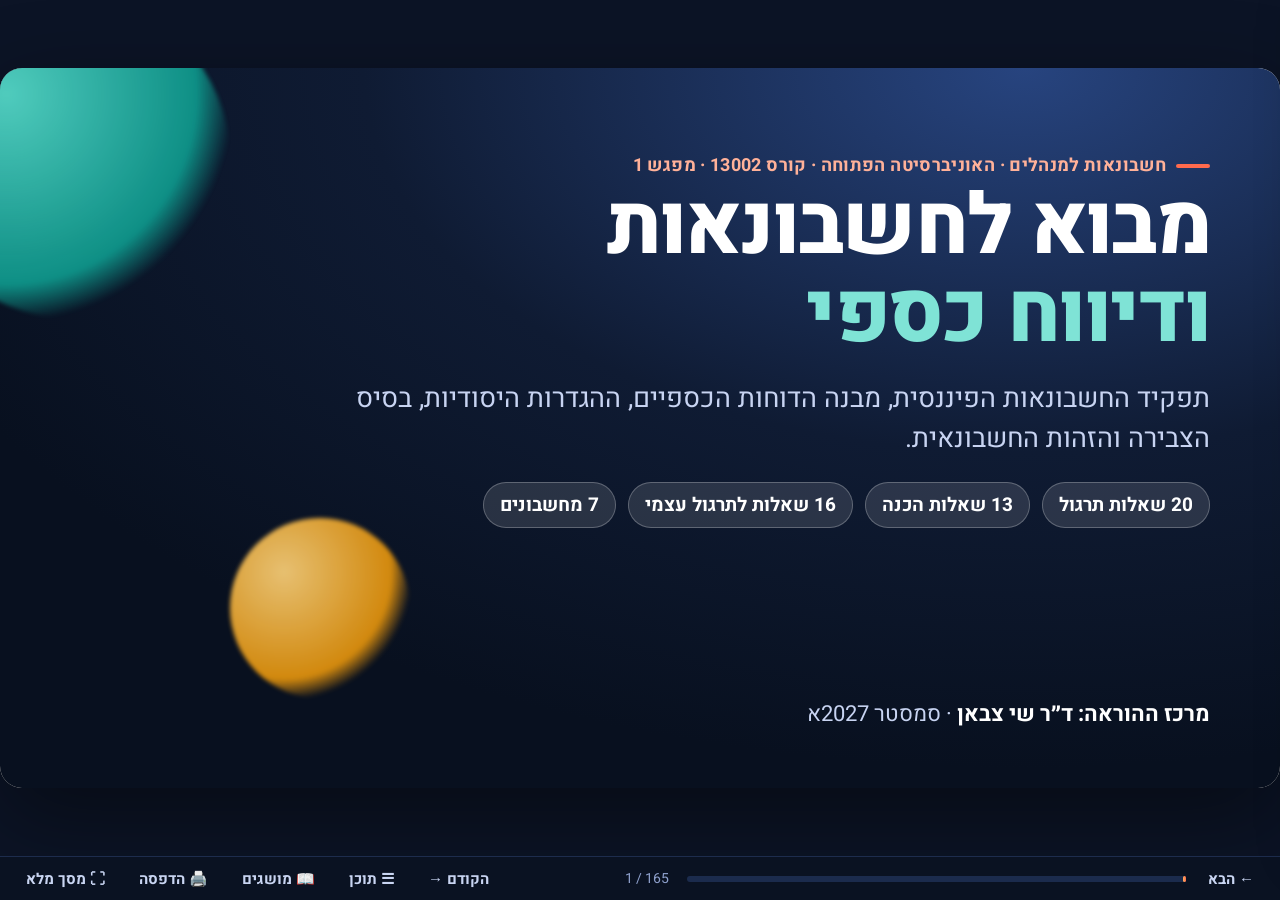
==== commit 039b75c7: "Lesson 2: Excel sheets instead of charts and calculation lines Every worked exercise is now an Excel" ====
--- a/lectures/lecture-1/presentation.html
+++ b/lectures/lecture-1/presentation.html
@@ -437,11 +437,11 @@
 .toon .tc{font-size:21px;font-weight:800;color:#b8391f;line-height:1.25;margin-top:4px}
 .toonr{display:grid;grid-template-columns:minmax(0,1.6fr) minmax(0,.7fr);gap:16px;align-items:start}
 .pita{display:block;width:100%;border-radius:10px}
-.pq2{display:grid;grid-template-columns:minmax(0,.86fr) minmax(0,1.14fr);gap:14px;align-items:start}
+.pq2,.x2{display:grid;grid-template-columns:minmax(0,.86fr) minmax(0,1.14fr);gap:14px;align-items:start}
 .pqq{display:flex;flex-direction:column;gap:8px;min-width:0}
 .pqq .qstem{padding:10px 14px}
 .pqq .qstem p{font-size:20px;line-height:1.33;margin:0 0 5px}
-.pqq .qstem.sm p{font-size:18px;line-height:1.28;margin:0 0 3px}
+.pqq .qstem.sm p{font-size:17.5px;line-height:1.26;margin:0 0 3px}
 .pqq .mc{padding:8px 12px}
 .pqq .mc .q{font-size:20px;line-height:1.3}
 .pqq .mc .o{font-size:19px;padding:4px 10px;margin-top:4px;line-height:1.25}
@@ -482,6 +482,137 @@
 .txsu .sa{margin:0 6px}
 .txchk{white-space:nowrap}
 @media print{.qm{display:none!important}}
+
+/* ===== lesson 2: written calculations, answer boxes, exercises beside their solution ===== */
+.cl{display:flex;align-items:baseline;gap:12px;flex-wrap:wrap;background:#fff;border-radius:10px;padding:6px 12px;margin:5px 0;box-shadow:0 1px 0 var(--line);font-size:21px}
+.cl .cll{font-weight:700;color:var(--navy2);flex:1 1 auto;min-width:0}
+.cl .m{font-size:22px;color:#16213a}
+.cl small{flex-basis:100%;font-size:17.5px;color:var(--mut);line-height:1.25}
+.card .cl,.pqa .cl{box-shadow:none;background:#f6f8fc}
+.xb{background:#fff;border-radius:14px;padding:7px 12px 8px;box-shadow:0 2px 0 var(--line);margin-bottom:8px}
+.xh{font-size:20px;font-weight:800;color:var(--coral);margin-bottom:2px}
+.xb p{font-size:20px;line-height:1.35;margin:4px 0}
+.xq{position:relative}
+.kd{display:inline-block;font-size:16.5px;font-weight:800;border-radius:999px;padding:2px 12px;margin-bottom:6px}
+.kd.together{background:var(--incbg);color:#167a43}.kd.alone{background:#fff0d2;color:#8a5300}
+.asks{margin-top:6px;padding-top:6px;border-top:2px dashed var(--line)}
+.asks>b{display:block;font-size:19px;color:var(--coral)}
+.pqq .qstem .asks p{font-weight:700}
+.chkw{background:#fff7e0;border-radius:14px;padding:8px 12px;margin-bottom:8px;border-right:6px solid #f0b429}
+.chkh{font-size:19px;font-weight:800;color:#8a5300;margin-bottom:4px}
+.ansb{display:grid;grid-template-columns:minmax(0,1fr) 150px auto 120px;gap:8px;align-items:center;margin:4px 0;font-size:19px;font-weight:700;color:var(--navy2)}
+.ansb input{font:600 19px/1.2 'Heebo','Segoe UI',Arial,sans-serif;padding:5px 8px;border:2px solid var(--line);border-radius:8px;width:100%;text-align:left}
+.ansb button{font:800 17px/1 'Heebo','Segoe UI',Arial,sans-serif;background:var(--navy2);color:#fff;border:0;border-radius:8px;padding:8px 12px;cursor:pointer}
+.ansb em{font-style:normal;font-size:16.5px;font-weight:800}
+.ansb.ok input{border-color:#25a65f;background:#e3f6ea}.ans.ok em{color:#167a43}
+.ansb.bad input{border-color:#e0454f;background:#fde8ea}.ans.bad em{color:#b3262f}
+.dt{width:100%;table-layout:fixed;border-collapse:collapse;margin:6px 0;font-size:18px;background:#fff;border-radius:8px;overflow:hidden}
+.dt th{background:var(--navy2);color:#fff;padding:4px 6px;font-weight:700;text-align:center}
+.dt td{padding:3px 6px;border-bottom:1px solid var(--line);text-align:center}
+.dt.big{font-size:21px}.dt.big td,.dt.big th{padding:7px 10px}
+.dt.sm{font-size:16.5px;margin:3px 0}.dt.sm td{padding:0 5px;line-height:1.3}.dt.sm th{padding:2px 5px}
+.trio{display:grid;grid-template-columns:repeat(3,minmax(0,1fr));gap:14px}
+.tri{display:flex;flex-direction:column;gap:8px;font-size:21px;line-height:1.35;border-top:7px solid}
+.tri b{font-size:27px;color:var(--navy2)}
+.tri .big{font-size:24px;font-weight:800}
+.tri.a{border-color:var(--asset)}.tri.b{border-color:var(--eq)}.tri.c{border-color:var(--liab)}
+.rcp{display:grid;grid-template-columns:repeat(3,minmax(0,1fr));gap:12px;margin-top:6px}
+.rcp .card{display:flex;flex-direction:column;gap:6px;font-size:20px;line-height:1.35}
+.rcp .card b{font-size:22px;color:var(--navy2)}
+.yrs{display:grid;grid-template-columns:minmax(0,1fr) 170px minmax(0,1fr);gap:12px;align-items:center;margin:8px 0}
+.yr{display:flex;flex-direction:column;gap:6px;font-size:20px;line-height:1.35}
+.yr b{font-size:22px;color:var(--navy2)}.yr em{font-style:normal;font-weight:800;font-size:21px}
+.yr.a{border-top:7px solid var(--inc)}.yr.b{border-top:7px solid var(--exp)}
+.ymid{text-align:center;font-size:18px;font-weight:700;color:var(--mut);line-height:1.3}
+.yarr{font-size:44px;color:var(--coral);line-height:1}
+.route.r7{grid-template-columns:repeat(7,1fr)}
+.route.r7 .rcard{min-height:250px}
+table.map{width:100%;border-collapse:collapse;background:#fff;border-radius:12px;overflow:hidden;font-size:18.5px}
+.map th{background:var(--navy2);color:#fff;padding:6px 10px;text-align:right}
+.map td{padding:4px 10px;border-bottom:1px solid var(--line);line-height:1.25}
+.map td.qn{font-size:22px;font-weight:800;color:var(--coral);text-align:center;width:60px}
+.lnk{display:inline-block;margin:2px 3px;padding:2px 10px;border-radius:999px;border:2px solid var(--line);background:#f6f8fc;font:700 16.5px/1.3 'Heebo','Segoe UI',Arial,sans-serif;color:var(--navy2);cursor:pointer}
+.lnk:hover{border-color:var(--coral)}
+.ansp{font-weight:700}
+
+/* ===== lesson 2: Excel-like sheets ===== */
+.xg{display:grid;grid-template-columns:minmax(0,.84fr) minmax(0,1.16fr);gap:14px;align-items:start}
+.xstack{display:flex;flex-direction:column;gap:8px}
+.xstack .qstem p{margin:0 0 3px}
+.xst{font-size:19px;font-weight:800;color:var(--coral);margin:0 0 5px}
+.xlw{background:#fff;border-radius:10px;box-shadow:0 2px 0 var(--line),0 8px 22px rgba(22,33,58,.08);overflow:hidden;border:1px solid #c9ced8}
+.xfb{display:flex;align-items:center;gap:8px;background:#f3f4f6;border-bottom:1px solid #d6d9df;padding:3px 8px;font:600 16.5px/1.3 Calibri,'Segoe UI',Arial,sans-serif;min-height:28px}
+.xfb .xa{min-width:44px;text-align:center;background:#fff;border:1px solid #c9ced8;border-radius:3px;padding:0 4px;color:#16213a}
+.xfb .fx{font-style:italic;color:#5d6a86;font-weight:700}
+.xfb .xf{flex:1;background:#fff;border:1px solid #c9ced8;border-radius:3px;padding:0 6px;text-align:left;color:#16213a;min-height:22px}
+.xsc{position:relative}
+table.xl{width:100%;border-collapse:collapse;table-layout:fixed;font:500 17.5px/1.22 Calibri,'Segoe UI','Heebo',Arial,sans-serif;color:#16213a}
+.xl td,.xl th{border:1px solid #dfe2e7;padding:2px 8px;height:28px}
+.xl .xcol th{background:#eef0f3;color:#5d6a86;font-weight:600;font-size:16.5px;height:22px;padding:0;text-align:center}
+.xl .rh,.xl col.rhc{width:34px}
+.xl td.rh{background:#eef0f3;color:#5d6a86;font-size:16.5px;text-align:center;padding:0}
+.xl .xhd td:not(.rh){background:#1d6f42;color:#fff;font-weight:700;text-align:center}
+.xl td.nm{text-align:left;direction:ltr;font-variant-numeric:tabular-nums}
+.xl tr.xsec td:not(.rh){background:#e8f1ea;color:#1d6f42;font-weight:800}
+.xl tr.prev td:not(.rh){background:#f4f6fa;color:#46526b}
+.xl tr.out td:not(.rh){color:#8a93aa;text-decoration:line-through;text-decoration-color:#e0454f}
+.xl tr.out td.xc{text-decoration:none;font-weight:700;color:#b3262f}
+.xl tr.bal td:not(.rh){font-weight:800;border-top:2px solid #1b2d55}
+.xl tr.plug td:not(.rh){background:#fff3d6;font-weight:800}
+.xl tr.net td:not(.rh){background:#dcf5e6;font-weight:800}
+.xl tr.help td:not(.rh){background:#f6f2ff;font-style:italic}
+.xl td.xc{cursor:pointer;box-shadow:inset 0 -3px 0 #ffb199}
+.xl td.xc:hover{background:#fff1ec!important}
+.xl td.sel{outline:3px solid #1d6f42;outline-offset:-3px;background:#eaf6ef!important}
+.xl td.ref.r0{background:#dbe8ff!important;outline:2px dashed #2f6fe0;outline-offset:-2px}
+.xl td.ref.r1{background:#ffe0e0!important;outline:2px dashed #d13438;outline-offset:-2px}
+.xl td.ref.r2{background:#efe2ff!important;outline:2px dashed #8a3ffc;outline-offset:-2px}
+.xl td.ref.r3{background:#dff5e6!important;outline:2px dashed #1d8a4a;outline-offset:-2px}
+.xl .xx,.xl .xh2{display:none}
+.xl tr.st.show td:not(.rh),.xl .cs.show{animation:xflash 1.1s ease}
+@keyframes xflash{0%{background:#ffe9a8}100%{}}
+.xlp{background:#16213a;color:#fff;font-size:19px;line-height:1.4;padding:8px 14px;min-height:62px}
+.xlp b{color:#ffb199}
+.xlp .m{color:#fff;font-weight:700}
+.xlp .xsh{margin-inline-start:8px;font:800 16.5px/1 'Heebo',Arial,sans-serif;background:#ff6a4d;color:#fff;border:0;border-radius:6px;padding:6px 10px;cursor:pointer}
+.xl input.xin{width:100%;font:600 18px/1.2 Calibri,'Segoe UI',Arial,sans-serif;border:1.5px dashed #8a93aa;border-radius:4px;background:#fffdf3;text-align:left;padding:2px 5px}
+.xl td.pr.ok input{border:2px solid #25a65f;background:#e3f6ea}
+.xl td.pr.bad input{border:2px solid #e0454f;background:#fde8ea}
+.xbt{display:flex;align-items:center;gap:12px;padding:6px 10px;background:#f3f4f6;border-top:1px solid #d6d9df}
+.xchk{font:800 17px/1 'Heebo',Arial,sans-serif;background:#1d6f42;color:#fff;border:0;border-radius:7px;padding:8px 14px;cursor:pointer}
+.xres{font-size:18px;font-weight:800;color:#1d6f42}
+.xarr{position:absolute;inset:0;pointer-events:none;z-index:2}
+.xarr svg{position:absolute;inset:0;overflow:visible}
+.xarr .ap{stroke:#ff6a4d;stroke-width:4;fill:none;stroke-linecap:round;stroke-dasharray:600;stroke-dashoffset:600;animation:xdraw 1s ease forwards}
+@keyframes xdraw{to{stroke-dashoffset:0}}
+.xarr .xx{display:none}
+.qstem p.cur{background:#fff3d6;border-radius:6px;padding:2px 6px;box-shadow:inset 4px 0 0 #ff6a4d}
+.kd.class{background:#ffe2a8;color:#8a5300;border:2px solid #e8960c;font-size:17.5px}
+.where{display:grid;grid-template-columns:1fr 1fr;gap:14px;margin-bottom:6px}
+.xl.wh td{height:32px;font-size:19px}
+.xl.wh tr.today td{background:#fff3d6;color:#8a5300}
+.wf{display:flex;align-items:stretch;gap:6px;margin:8px 0 12px}
+.wfs{flex:1 1 0;min-width:0;background:#fff;border-radius:14px;padding:12px 12px 10px;box-shadow:0 2px 0 var(--line),0 10px 24px rgba(22,33,58,.08);display:flex;flex-direction:column;gap:6px;border-top:6px solid var(--coral);position:relative}
+.wfs .wfn{position:absolute;top:-18px;right:12px;width:34px;height:34px;border-radius:50%;background:var(--navy2);color:#fff;display:grid;place-items:center;font-weight:800;font-size:18px}
+.wfs b{font-size:21px;color:var(--navy2);margin-top:12px;line-height:1.2}
+.wfs span{font-size:18px;line-height:1.35;color:var(--ink2)}
+.wfs em{font-style:normal;font-size:17px;font-weight:800;color:#167a43;margin-top:auto}
+.wfx{display:flex;align-items:center}
+.wfa{font-size:30px;color:var(--coral);font-weight:800}
+.wfs.show{animation:wfpop .5s ease}
+@keyframes wfpop{0%{transform:scale(.85)}70%{transform:scale(1.04)}100%{transform:none}}
+.memer{display:flex;flex-direction:column;align-items:center;gap:14px}
+.meme{background:#16213a;border-radius:18px;padding:14px 18px;width:620px;text-align:center;box-shadow:0 14px 40px rgba(22,33,58,.25)}
+.meme .mtop,.meme .mbot{font-size:34px;font-weight:900;color:#fff;line-height:1.15;text-shadow:0 3px 0 #000,0 0 10px rgba(0,0,0,.6)}
+.meme .mimg{display:block;width:100%;height:300px;background:#fffdf3;border-radius:12px;margin:10px 0}
+.mpop.show{animation:mpop .6s cubic-bezier(.2,1.4,.4,1)}
+@keyframes mpop{0%{transform:scale(.6) rotate(-4deg)}100%{transform:none}}
+.mles{font-size:24px;line-height:1.35;background:#fff;border-radius:14px;padding:10px 18px;box-shadow:0 2px 0 var(--line);max-width:900px}
+.mles b{color:var(--coral)}
+@media print{.xbt,.xfb{display:none!important}.xarr{display:none!important}}
+.xlw.prc .xlp{background:#1d3b2c}
+.xl td.auto{}
+.wf.n4 .wfs b,.wf.n5 .wfs b,.wf.n6 .wfs b{font-size:20px}
 </style>
 </head>
 <body>
@@ -565,7 +696,7 @@
 <section class="slide " id="c-class" data-title="מחשבון: שוטף או לא שוטף"><div class="kick"><span>חלק <span class="n">4</span> · מחשבון</span></div><h2>מחשבון: שוטף או לא שוטף</h2><div class="calc" data-calc="class"><div class="cin"><p class="cint">הקלידו בעוד כמה חודשים צפוי מימוש הנכס או פירעון ההתחייבות, ממועד הדיווח. הקו: שנה, כלומר <span class="n">12</span> חודשים.</p><div class="cfs"><label class="cf"><span>חודשים ממועד הדיווח</span><input data-k="m" value="10" dir="ltr" inputmode="decimal" autocomplete="off" spellcheck="false"></label><label class="cf"><span>סוג הפריט</span><select data-k="k"><option value="l" selected>התחייבות</option><option value="a">נכס</option></select></label></div></div><div class="cout" id="out-class"></div></div></section>
 <section class="slide qslide" id="h-class" data-title="שאלת הכנה: סיווג נכסים"><div class="kick"><span>חלק <span class="n">4</span> · שאלת הכנה</span></div><h2>שאלת הכנה: סיווג נכסים</h2><div class="pq2"><div class="pqq lg"><div class="mc" data-a="1" id="pq-h-class"><div class="q">איזה מהפריטים הבאים יסווג כנכס לא שוטף ליום <span class="n">31.12.2025</span>?</div><button class="o" data-i="0">א. סחורה שצפויה להימכר בתוך חודשיים</button><button class="o" data-i="1">ב. בניין שנרכש להפקת שכירות לשנים רבות</button><button class="o" data-i="2">ג. מניות שנרכשו להחזקה של כמה שבועות</button><button class="o" data-i="3">ד. פיקדון בבנק לשמונה חודשים</button><button class="o" data-i="4">ה. כל יתר התשובות שגויות</button><div class="w"><b>הסבר:</b> בניין להפקת שכירות הוא נדל״ן להשקעה, והאופק שלו מעל שנה.</div></div></div><div class="pqa"><div class="st clm big" data-n="10"><div class="hd"><div class="tg">סחורה</div><span class="vd bad">שוטף</span></div><div class="bd"><p>מלאי, שמימושו צפוי בתוך חודשיים.</p></div></div><div class="st clm big" data-n="20"><div class="hd"><div class="tg">בניין</div><span class="vd ok">לא שוטף</span></div><div class="bd"><p>נדל״ן להשקעה. אופק של שנים רבות.</p></div></div><div class="st clm big" data-n="30"><div class="hd"><div class="tg">מניות</div><span class="vd bad">שוטף</span></div><div class="bd"><p>השקעה לזמן קצר.</p></div></div><div class="st clm big" data-n="40"><div class="hd"><div class="tg">פיקדון</div><span class="vd bad">שוטף</span></div><div class="bd"><p>שמונה חודשים אינם עולים על שנה.</p></div></div><div class="st band ans" data-n="50"><b>תשובה:</b> ב.</div></div></div></section>
 <section class="slide qslide" id="h-remain" data-title="שאלת הכנה: הלוואה ותיקה"><div class="kick"><span>חלק <span class="n">4</span> · שאלת הכנה</span></div><h2>שאלת הכנה: הלוואה ותיקה</h2><div class="pq2"><div class="pqq lg"><div class="mc" data-a="1" id="pq-h-remain"><div class="q">חברה נטלה ב-<span class="n">1.2.2023</span> הלוואה של <span class="n">400,000</span> ש״ח לשלוש שנים, לפירעון בתשלום אחד ב-<span class="n">1.2.2026</span>. כיצד תסווג קרן ההלוואה ליום <span class="n">31.12.2025</span>?</div><button class="o" data-i="0">א. לא שוטפת, כי תקופת ההלוואה היא שלוש שנים</button><button class="o" data-i="1">ב. שוטפת, כי נותר חודש אחד עד הפירעון</button><button class="o" data-i="2">ג. לא שוטפת, כי ההלוואה נלקחה לפני יותר משנה</button><button class="o" data-i="3">ד. שוטפת, כי כל הלוואה היא התחייבות שוטפת</button><button class="o" data-i="4">ה. כל יתר התשובות שגויות</button><div class="w"><b>הסבר:</b> סופרים ממועד הדיווח: מ-<span class="n">31.12.2025</span> עד <span class="n">1.2.2026</span> נותר חודש אחד.</div></div></div><div class="pqa"><div class="st clm big" data-n="10"><div class="hd"><div class="tg">החישוב</div></div><div class="bd"><p>מועד הדיווח: <span class="n">31.12.2025</span>. מועד הפירעון: <span class="n">1.2.2026</span>. נותר חודש אחד, כלומר פחות משנה.</p></div></div><div class="st clm big" data-n="20"><div class="hd"><div class="tg">הטעות הנפוצה</div></div><div class="bd"><p>להסתכל על אורך ההלוואה המקורי. שלוש השנים כבר כמעט חלפו, והן אינן רלוונטיות לסיווג.</p></div></div><div class="st band ans" data-n="30"><b>תשובה:</b> ב.</div></div></div></section>
-<section class="slide " id="s-re" data-title="הון ועודפים"><div class="kick"><span>חלק <span class="n">4</span> · נוסחה</span></div><h2>הרכב ההון העצמי ומה מזיז את העודפים</h2><div class="card"><div class="eq c" dir="ltr"><span class="mh" dir="rtl">הון עצמי</span> = <span class="mh" dir="rtl">הון מניות ופרמיה</span> + <span class="mh" dir="rtl">עודפים</span></div><div class="eq c" dir="ltr">172,000 = 100,000 + 72,000</div></div><p class="lead">במילים: לעודפים של תחילת השנה מוסיפים את <span class="term" data-t="ni">הרווח הנקי</span> (או מפחיתים את <span class="term" data-t="loss">ההפסד</span>), ומפחיתים את הדיבידנדים שהוכרזו.</p><div class="st card" data-n="10"><div class="eq c" dir="ltr"><span class="mh" dir="rtl">עודפים לסוף שנה</span> = <span class="mh" dir="rtl">עודפים לתחילת השנה</span> + <span class="mh" dir="rtl">רווח נקי</span> − <span class="mh" dir="rtl">דיבידנדים שהוכרזו</span></div><div class="eq c" dir="ltr">72,000 = 20,000 + 60,000 − 8,000</div></div><div class="st illw" data-n="20"><svg class="ill" dir="ltr" viewBox="0 0 1120 178" role="img"><line x1="6" y1="120" x2="1114" y2="120" stroke="#1b2d55" stroke-width="2"/><g><rect x="881.8" y="97.8" width="181.5" height="22.2" rx="4" fill="#1b2d55"/><text x="972.5" y="89.8" font-size="18" text-anchor="middle" fill="#16213a" font-weight="700">20,000</text><text x="972.5" y="144.0" font-size="17.5" text-anchor="middle" fill="#2a3858" font-weight="600" direction="rtl">עודפים</text><text x="972.5" y="165.0" font-size="17.5" text-anchor="middle" fill="#2a3858" font-weight="600" direction="rtl">לתחילת השנה</text></g><g><line x1="788.2" y1="97.8" x2="881.8" y2="97.8" stroke="#8a93aa" stroke-width="1.4" stroke-dasharray="3 3"/><rect x="606.8" y="31.1" width="181.5" height="66.7" rx="4" fill="#25a65f"/><text x="697.5" y="23.1" font-size="18" text-anchor="middle" fill="#16213a" font-weight="700">60,000</text><text x="697.5" y="144.0" font-size="17.5" text-anchor="middle" fill="#2a3858" font-weight="600" direction="rtl">רווח נקי</text></g><g><line x1="513.2" y1="31.1" x2="606.8" y2="31.1" stroke="#8a93aa" stroke-width="1.4" stroke-dasharray="3 3"/><rect x="331.8" y="31.1" width="181.5" height="8.9" rx="4" fill="#e0454f"/><text x="422.5" y="23.1" font-size="18" text-anchor="middle" fill="#16213a" font-weight="700">(8,000)</text><text x="422.5" y="144.0" font-size="17.5" text-anchor="middle" fill="#2a3858" font-weight="600" direction="rtl">דיבידנדים</text><text x="422.5" y="165.0" font-size="17.5" text-anchor="middle" fill="#2a3858" font-weight="600" direction="rtl">שהוכרזו</text></g><g><line x1="238.2" y1="40.0" x2="331.8" y2="40.0" stroke="#8a93aa" stroke-width="1.4" stroke-dasharray="3 3"/><rect x="56.8" y="40.0" width="181.5" height="80.0" rx="4" fill="#25a65f"/><text x="147.5" y="32.0" font-size="18" text-anchor="middle" fill="#16213a" font-weight="700">72,000</text><text x="147.5" y="144.0" font-size="17.5" text-anchor="middle" fill="#2a3858" font-weight="600" direction="rtl">עודפים</text><text x="147.5" y="165.0" font-size="17.5" text-anchor="middle" fill="#2a3858" font-weight="600" direction="rtl">לסוף השנה</text></g></svg></div></section>
+<section class="slide " id="s-re" data-title="הון ועודפים"><div class="kick"><span>חלק <span class="n">4</span> · נוסחה</span></div><h2>הרכב ההון העצמי ומה מזיז את העודפים</h2><div class="card"><div class="eq c" dir="ltr"><span class="mh" dir="rtl">הון עצמי</span> = <span class="mh" dir="rtl">הון מניות ופרמיה</span> + <span class="mh" dir="rtl">עודפים</span></div><div class="eq c" dir="ltr">172,000 = 100,000 + 72,000</div></div><p class="lead">במילים: לעודפים של תחילת השנה מוסיפים את <span class="term" data-t="ni">הרווח הנקי</span> (או מפחיתים את <span class="term" data-t="loss">ההפסד</span>), ומפחיתים את הדיבידנדים שהוכרזו.</p><div class="st card" data-n="10"><div class="eq c" dir="ltr"><span class="mh" dir="rtl">עודפים לסוף שנה</span> = <span class="mh" dir="rtl">עודפים לתחילת השנה</span> + <span class="mh" dir="rtl">רווח נקי</span> − <span class="mh" dir="rtl">דיבידנדים שהוכרזו</span></div><div class="eq c" dir="ltr">72,000 = 20,000 + 60,000 − 8,000</div></div><div class="mt"></div><table class="stmt sm"><tr class="st" data-n="20"><td>עודפים לתחילת השנה</td><td class="amt"><span class="n">20,000</span></td></tr><tr class="st" data-n="20"><td>ועוד רווח נקי</td><td class="amt"><span class="n">60,000</span></td></tr><tr class="st" data-n="20"><td>בניכוי דיבידנדים שהוכרזו</td><td class="amt"><span class="n">(8,000)</span></td></tr><tr class="st tot" data-n="20"><td>עודפים לסוף השנה</td><td class="amt"><span class="n">72,000</span></td></tr></table></section>
 <section class="slide " id="c-re" data-title="מחשבון: תנועת העודפים"><div class="kick"><span>חלק <span class="n">4</span> · מחשבון</span></div><h2>מחשבון: תנועת העודפים</h2><div class="calc" data-calc="re"><div class="cin"><p class="cint">הקלידו את העודפים לתחילת השנה, את הרווח הנקי (הפסד: עם סימן מינוס) ואת הדיבידנדים שהוכרזו.</p><div class="cfs"><label class="cf"><span>עודפים לתחילת השנה</span><input data-k="o" value="20,000" dir="ltr" inputmode="decimal" autocomplete="off" spellcheck="false"></label><label class="cf"><span>רווח נקי</span><input data-k="n" value="60,000" dir="ltr" inputmode="decimal" autocomplete="off" spellcheck="false"></label><label class="cf"><span>דיבידנדים שהוכרזו</span><input data-k="d" value="8,000" dir="ltr" inputmode="decimal" autocomplete="off" spellcheck="false"></label></div></div><div class="cout" id="out-re"></div></div></section>
 <section class="slide " id="s-bs" data-title="מאזן מלא במספרים"><div class="kick"><span>חלק <span class="n">4</span> · דוח מלא</span></div><h2>וכך נראה מאזן מלא במספרים</h2><div class="stt">חברת ״הדגמה״ בע״מ: דוח על המצב הכספי ליום <span class="n">31.12.2025</span> (בש״ח), דוגמה להמחשה בלבד</div><div class="row eq2 top"><div><table class="stmt sm"><tr class="st" data-n="10"><td>נכסים שוטפים: מזומן</td><td class="amt"><span class="n">40,000</span></td></tr><tr class="st" data-n="10"><td>לקוחות</td><td class="amt"><span class="n">60,000</span></td></tr><tr class="st" data-n="10"><td>מלאי</td><td class="amt"><span class="n">50,000</span></td></tr><tr class="st subt" data-n="10"><td>סך נכסים שוטפים</td><td class="amt"><span class="n">150,000</span></td></tr><tr class="st" data-n="20"><td>נכסים לא שוטפים: רכוש קבוע, נטו</td><td class="amt"><span class="n">170,000</span></td></tr><tr class="st tot" data-n="20"><td>סך נכסים</td><td class="amt"><span class="n">320,000</span></td></tr></table></div><div><table class="stmt sm"><tr class="st" data-n="40"><td>התחייבויות שוטפות: ספקים</td><td class="amt"><span class="n">38,000</span></td></tr><tr class="st" data-n="40"><td>זכאים (לרבות משכורות לשלם)</td><td class="amt"><span class="n">10,000</span></td></tr><tr class="st" data-n="40"><td>הלוואה לזמן קצר</td><td class="amt"><span class="n">20,000</span></td></tr><tr class="st subt" data-n="40"><td>סך התחייבויות שוטפות</td><td class="amt"><span class="n">68,000</span></td></tr><tr class="st" data-n="50"><td>התחייבויות לא שוטפות: הלוואה לזמן ארוך</td><td class="amt"><span class="n">80,000</span></td></tr><tr class="st subt" data-n="50"><td>סך התחייבויות</td><td class="amt"><span class="n">148,000</span></td></tr><tr class="st" data-n="60"><td>הון עצמי: הון מניות</td><td class="amt"><span class="n">100,000</span></td></tr><tr class="st" data-n="60"><td>עודפים (רווחים שנצברו וטרם חולקו)</td><td class="amt"><span class="n">72,000</span></td></tr><tr class="st subt" data-n="60"><td>סך הון עצמי</td><td class="amt"><span class="n">172,000</span></td></tr><tr class="st tot" data-n="70"><td>סך התחייבויות והון עצמי</td><td class="amt"><span class="n">320,000</span></td></tr></table></div></div><div class="st band dg" data-n="90"><b>דגש:</b> שימו לב לשוויון: סך הנכסים (<span class="n">320,000</span>) = סך ההתחייבויות (<span class="n">148,000</span>) + ההון העצמי (<span class="n">172,000</span>).</div></section>
 <section class="slide " id="c-bs" data-title="מחשבון: בונים מאזן"><div class="kick"><span>חלק <span class="n">4</span> · מחשבון</span></div><h2>מחשבון: בונים מאזן</h2><div class="calc" data-calc="bs"><div class="cin"><p class="cint">שנו יתרה, וראו מיד אם המאזן עדיין מאוזן.</p><div class="cfs"><label class="cf"><span>מזומן</span><input data-k="cash" value="40,000" dir="ltr" inputmode="decimal" autocomplete="off" spellcheck="false"></label><label class="cf"><span>לקוחות</span><input data-k="ar" value="60,000" dir="ltr" inputmode="decimal" autocomplete="off" spellcheck="false"></label><label class="cf"><span>מלאי</span><input data-k="inv" value="50,000" dir="ltr" inputmode="decimal" autocomplete="off" spellcheck="false"></label><label class="cf"><span>רכוש קבוע, נטו</span><input data-k="ppe" value="170,000" dir="ltr" inputmode="decimal" autocomplete="off" spellcheck="false"></label><label class="cf"><span>ספקים</span><input data-k="ap" value="38,000" dir="ltr" inputmode="decimal" autocomplete="off" spellcheck="false"></label><label class="cf"><span>זכאים</span><input data-k="acc" value="10,000" dir="ltr" inputmode="decimal" autocomplete="off" spellcheck="false"></label><label class="cf"><span>הלוואה לזמן קצר</span><input data-k="st" value="20,000" dir="ltr" inputmode="decimal" autocomplete="off" spellcheck="false"></label><label class="cf"><span>הלוואה לזמן ארוך</span><input data-k="lt" value="80,000" dir="ltr" inputmode="decimal" autocomplete="off" spellcheck="false"></label><label class="cf"><span>הון מניות</span><input data-k="cap" value="100,000" dir="ltr" inputmode="decimal" autocomplete="off" spellcheck="false"></label><label class="cf"><span>עודפים</span><input data-k="re" value="72,000" dir="ltr" inputmode="decimal" autocomplete="off" spellcheck="false"></label></div></div><div class="cout" id="out-bs"></div></div></section>
@@ -576,7 +707,6 @@
 <section class="slide " id="s-pr3" data-title="עקרונות: המאזן"><div class="kick"><span>חלק <span class="n">4</span> · עקרונות</span></div><h2>עקרונות: המאזן</h2><div class="toonr"><ol class="prin"><li class="st " data-n="10"><span>נכסים = התחייבויות + הון עצמי. תמיד.</span></li><li class="st " data-n="20"><span>שוטף הוא מה שנשאר עד שנה ממועד הדיווח.</span></li><li class="st " data-n="30"><span>בשימוש כבר היום? לא משנה לסיווג.</span></li><li class="st " data-n="40"><span>עודפים: פתיחה, ועוד רווח, פחות דיבידנד שהוכרז.</span></li><li class="st " data-n="50"><span>חסר סעיף הון? חלצו אותו מן המשוואה.</span></li></ol><div class="toon"><svg class="tn" dir="ltr" viewBox="0 0 250 170" role="img"><g transform="rotate(-13 130 62)"><rect x="30" y="56" width="200" height="10" rx="5" fill="#1b2d55"/><rect x="18" y="66" width="62" height="34" rx="6" fill="#dff5f2" stroke="#087469" stroke-width="2.5"/><rect x="180" y="66" width="62" height="34" rx="6" fill="#ece8ff" stroke="#4f33c9" stroke-width="2.5"/></g><path d="M112 165 L130 62 L148 165 Z" fill="#1b2d55"/><circle cx="130" cy="122" r="24" fill="#ffd37a" stroke="#16213a" stroke-width="3"/><circle cx="121.36" cy="117.68" r="2.4" fill="#16213a"/><circle cx="138.64" cy="117.68" r="2.4" fill="#16213a"/><path d="M120.4 135.2 Q130 125.6 139.6 135.2" fill="none" stroke="#16213a" stroke-width="3" stroke-linecap="round"/><path d="M140.08 122 q-7 12 0 17 q7 -5 0 -17z" fill="#58a6ff"/></svg><div class="tc">למה מאזן לא מאוזן?!</div></div></div></section>
 <section class="slide dark pd" id="p-5" data-title="פתיחת חלק 5: דוח רווח והפסד" style="--pc:#7fe3d6"><div class="pd-num">5</div><div class="pd-in"><div class="kick" style="color:#ffb199"><span>חלק <span class="n">5</span> מתוך <span class="n">9</span> · כ-<span class="n">15</span> דקות</span></div><div class="pd-h">דוח רווח והפסד</div><div class="pd-q">שאלת החלק: איך מגיעים מן ההכנסות אל השורה התחתונה?</div><div class="pd-cols"><div class="pd-box"><b>מה נעשה בחלק הזה</b><ul><li>מטרת הדוח ומבנהו</li><li>מדרג הרווחים, בתרשים ובמספרים</li><li>שתי שאלות הכנה</li></ul></div></div></div></section>
 <section class="slide " id="s-pl" data-title="מטרת הדוח"><div class="kick"><span>חלק <span class="n">5</span> · הגדרה והדגמה</span></div><h2>דוח רווח והפסד: מטרה ומבנה</h2><div class="card def"><b class="dn"><span class="term" data-t="pl">דוח רווח והפסד</span></b><p>דוח שנועד לשקף את תוצאות הפעילות של החברה: החיוביות (הכנסות) והשליליות (הוצאות).</p><div class="demo"><b>דוגמה:</b> הכנסות <span class="n">500,000</span> ש״ח, כל ההוצאות <span class="n">440,000</span> ש״ח: רווח נקי <span class="n">60,000</span> ש״ח.</div></div><div class="row eq2 top mt"><div class="st card def" data-n="10"><b class="dn"><span class="term" data-t="func">עריכה פונקציונלית</span></b><p>כל שורה בדוח משקפת תחום פעילות. הדוח בנוי כמדרגות: מהפעילות העיקרית ועד לשורה התחתונה.</p><div class="demo"><b>דוגמה:</b> מכירה ושיווק <span class="n">45,000</span> ש״ח, ובשורה אחרת הנהלה <span class="n">65,000</span> ש״ח.</div></div><div class="st card def" data-n="20"><b class="dn"><span class="term" data-t="trade">חברה מסחרית</span></b><p>חברה שמוכרת מוצרים. בה נעסוק בעיקר בקורס, כמקרה הקלאסי והפשוט.</p><div class="demo"><b>דוגמה:</b> קנתה סחורה ב-<span class="n">300,000</span> ש״ח, ומכרה אותה ב-<span class="n">500,000</span> ש״ח.</div></div></div><div class="st band note" data-n="30"><b>הערה:</b> חברות בתחומי פעילות שונים עשויות להציג דוחות במבנים מעט שונים. בפרט, דוח רווח והפסד בבנק (מוסד פיננסי) שונה מדוח בחברה יצרנית.</div></section>
-<section class="slide " id="s-fall" data-title="המדרגות בתמונה"><div class="kick"><span>חלק <span class="n">5</span> · תמונה</span></div><h2>המדרגות בתמונה: מ-<span class="n">500,000</span> ל-<span class="n">60,000</span></h2><div class="illw"><svg class="ill" dir="ltr" viewBox="0 0 1120 350" role="img"><line x1="6" y1="292" x2="1114" y2="292" stroke="#1b2d55" stroke-width="2"/><g class="st" data-n="10"><rect x="1018.7" y="40.0" width="72.6" height="252.0" rx="4" fill="#1b2d55"/><text x="1055.0" y="32.0" font-size="18" text-anchor="middle" fill="#16213a" font-weight="700">500,000</text><text x="1055.0" y="316.0" font-size="17.5" text-anchor="middle" fill="#2a3858" font-weight="600" direction="rtl">הכנסות</text></g><g class="st" data-n="20"><line x1="981.3" y1="40.0" x2="1018.7" y2="40.0" stroke="#8a93aa" stroke-width="1.4" stroke-dasharray="3 3"/><rect x="908.7" y="40.0" width="72.6" height="151.2" rx="4" fill="#e0454f"/><text x="945.0" y="32.0" font-size="18" text-anchor="middle" fill="#16213a" font-weight="700">(300,000)</text><text x="945.0" y="316.0" font-size="17.5" text-anchor="middle" fill="#2a3858" font-weight="600" direction="rtl">עלות</text><text x="945.0" y="337.0" font-size="17.5" text-anchor="middle" fill="#2a3858" font-weight="600" direction="rtl">המכר</text></g><g class="st" data-n="30"><line x1="871.3" y1="191.2" x2="908.7" y2="191.2" stroke="#8a93aa" stroke-width="1.4" stroke-dasharray="3 3"/><rect x="798.7" y="191.2" width="72.6" height="100.8" rx="4" fill="#1b2d55"/><text x="835.0" y="183.2" font-size="18" text-anchor="middle" fill="#16213a" font-weight="700">200,000</text><text x="835.0" y="316.0" font-size="17.5" text-anchor="middle" fill="#2a3858" font-weight="600" direction="rtl">רווח</text><text x="835.0" y="337.0" font-size="17.5" text-anchor="middle" fill="#2a3858" font-weight="600" direction="rtl">גולמי</text></g><g class="st" data-n="40"><line x1="761.3" y1="191.2" x2="798.7" y2="191.2" stroke="#8a93aa" stroke-width="1.4" stroke-dasharray="3 3"/><rect x="688.7" y="191.2" width="72.6" height="22.7" rx="4" fill="#e0454f"/><text x="725.0" y="183.2" font-size="18" text-anchor="middle" fill="#16213a" font-weight="700">(45,000)</text><text x="725.0" y="316.0" font-size="17.5" text-anchor="middle" fill="#2a3858" font-weight="600" direction="rtl">מכירה</text><text x="725.0" y="337.0" font-size="17.5" text-anchor="middle" fill="#2a3858" font-weight="600" direction="rtl">ושיווק</text></g><g class="st" data-n="50"><line x1="651.3" y1="213.9" x2="688.7" y2="213.9" stroke="#8a93aa" stroke-width="1.4" stroke-dasharray="3 3"/><rect x="578.7" y="213.9" width="72.6" height="32.8" rx="4" fill="#e0454f"/><text x="615.0" y="205.9" font-size="18" text-anchor="middle" fill="#16213a" font-weight="700">(65,000)</text><text x="615.0" y="316.0" font-size="17.5" text-anchor="middle" fill="#2a3858" font-weight="600" direction="rtl">הנהלה</text><text x="615.0" y="337.0" font-size="17.5" text-anchor="middle" fill="#2a3858" font-weight="600" direction="rtl">וכלליות</text></g><g class="st" data-n="60"><line x1="541.3" y1="246.6" x2="578.7" y2="246.6" stroke="#8a93aa" stroke-width="1.4" stroke-dasharray="3 3"/><rect x="468.7" y="246.6" width="72.6" height="45.4" rx="4" fill="#1b2d55"/><text x="505.0" y="238.6" font-size="18" text-anchor="middle" fill="#16213a" font-weight="700">90,000</text><text x="505.0" y="316.0" font-size="17.5" text-anchor="middle" fill="#2a3858" font-weight="600" direction="rtl">רווח</text><text x="505.0" y="337.0" font-size="17.5" text-anchor="middle" fill="#2a3858" font-weight="600" direction="rtl">תפעולי</text></g><g class="st" data-n="70"><line x1="431.3" y1="246.6" x2="468.7" y2="246.6" stroke="#8a93aa" stroke-width="1.4" stroke-dasharray="3 3"/><rect x="358.7" y="246.6" width="72.6" height="6.0" rx="4" fill="#e0454f"/><text x="395.0" y="238.6" font-size="18" text-anchor="middle" fill="#16213a" font-weight="700">(12,000)</text><text x="395.0" y="316.0" font-size="17.5" text-anchor="middle" fill="#2a3858" font-weight="600" direction="rtl">מימון</text></g><g class="st" data-n="80"><line x1="321.3" y1="252.7" x2="358.7" y2="252.7" stroke="#8a93aa" stroke-width="1.4" stroke-dasharray="3 3"/><rect x="248.7" y="252.7" width="72.6" height="39.3" rx="4" fill="#1b2d55"/><text x="285.0" y="244.7" font-size="18" text-anchor="middle" fill="#16213a" font-weight="700">78,000</text><text x="285.0" y="316.0" font-size="17.5" text-anchor="middle" fill="#2a3858" font-weight="600" direction="rtl">לפני</text><text x="285.0" y="337.0" font-size="17.5" text-anchor="middle" fill="#2a3858" font-weight="600" direction="rtl">מסים</text></g><g class="st" data-n="90"><line x1="211.3" y1="252.7" x2="248.7" y2="252.7" stroke="#8a93aa" stroke-width="1.4" stroke-dasharray="3 3"/><rect x="138.7" y="252.7" width="72.6" height="9.1" rx="4" fill="#e0454f"/><text x="175.0" y="244.7" font-size="18" text-anchor="middle" fill="#16213a" font-weight="700">(18,000)</text><text x="175.0" y="316.0" font-size="17.5" text-anchor="middle" fill="#2a3858" font-weight="600" direction="rtl">מסים</text></g><g class="st" data-n="100"><line x1="101.3" y1="261.8" x2="138.7" y2="261.8" stroke="#8a93aa" stroke-width="1.4" stroke-dasharray="3 3"/><rect x="28.7" y="261.8" width="72.6" height="30.2" rx="4" fill="#25a65f"/><text x="65.0" y="253.8" font-size="18" text-anchor="middle" fill="#16213a" font-weight="700">60,000</text><text x="65.0" y="316.0" font-size="17.5" text-anchor="middle" fill="#2a3858" font-weight="600" direction="rtl">רווח</text><text x="65.0" y="337.0" font-size="17.5" text-anchor="middle" fill="#2a3858" font-weight="600" direction="rtl">נקי</text></g></svg></div><div class="st pun" data-n="110">הרווח התפעולי לא יודע שיש לך הלוואה.</div></section>
 <section class="slide " id="s-gross" data-title="רווח גולמי"><div class="kick"><span>חלק <span class="n">5</span> · מדרג הרווחים</span></div><h2>המדרגה הראשונה: רווח גולמי</h2><div class="row eq2 top"><div class="card def"><b class="dn"><span class="term" data-t="sales">הכנסות ממכירות</span></b><p>הערך הכספי של הסחורה שנמכרה בתקופה.</p><div class="demo"><b>דוגמה:</b> נמכרו מוצרים ב-<span class="n">500,000</span> ש״ח.</div></div><div class="st card def" data-n="10"><b class="dn"><span class="term" data-t="cogs">עלות המכר</span></b><p>עלות המוצרים שנמכרו, ולא עלות כל מה שנקנה.</p><div class="demo"><b>דוגמה:</b> נקנו מוצרים ב-<span class="n">400,000</span> ש״ח, ונמכרו מהם מוצרים שעלו <span class="n">300,000</span> ש״ח.</div></div></div><p class="lead mt">במילים: הרווח הגולמי הוא בכמה מכרתי, בניכוי כמה עלו המוצרים שנמכרו.</p><div class="st card" data-n="20"><div class="eq c" dir="ltr"><span class="mh" dir="rtl">רווח גולמי</span> = <span class="mh" dir="rtl">הכנסות ממכירות</span> − <span class="mh" dir="rtl">עלות המכר</span></div><div class="eq c" dir="ltr">200,000 = 500,000 − 300,000</div></div><div class="st band note" data-n="30"><b>הערה:</b> עלות המכר רלוונטית לחברות המוכרות מוצרים. חברת שירותים טהורה לא תציג סעיף זה: משרד ייעוץ עם הכנסות של <span class="n">80,000</span> ש״ח אינו מציג רווח גולמי.</div></section>
 <section class="slide " id="s-op" data-title="רווח תפעולי"><div class="kick"><span>חלק <span class="n">5</span> · מדרג הרווחים</span></div><h2>המדרגה השנייה: רווח תפעולי</h2><div class="row eq2 top"><div class="card def"><b class="dn"><span class="term" data-t="selling">הוצאות מכירה ושיווק</span></b><p>הוצאות שנועדו להביא לקוחות ולמכור להם.</p><div class="demo"><b>דוגמה:</b> פרסום ועמלות סוכנים: <span class="n">45,000</span> ש״ח.</div></div><div class="st card def" data-n="10"><b class="dn"><span class="term" data-t="ga">הוצאות הנהלה וכלליות</span></b><p>הוצאות ניהול החברה, שאינן קשורות ישירות למכירה.</p><div class="demo"><b>דוגמה:</b> שכר מטה ההנהלה ושכר דירה של המשרדים: <span class="n">65,000</span> ש״ח.</div></div></div><p class="lead mt">במילים: <span class="term" data-t="ebit">הרווח התפעולי</span> הוא הרווח הגולמי, בניכוי הוצאות המכירה והשיווק והוצאות ההנהלה והכלליות.</p><div class="st card" data-n="20"><div class="eq c" dir="ltr"><span class="mh" dir="rtl">רווח תפעולי</span> = <span class="mh" dir="rtl">רווח גולמי</span> − <span class="mh" dir="rtl">מכירה ושיווק</span> − <span class="mh" dir="rtl">הנהלה וכלליות</span></div><div class="eq c" dir="ltr">90,000 = 200,000 − 45,000 − 65,000</div></div><div class="st rule" data-n="30">הרווח התפעולי משקף את הפעילות העסקית, <b>ללא מימון ומסים</b>.</div></section>
 <section class="slide " id="s-net" data-title="רווח נקי"><div class="kick"><span>חלק <span class="n">5</span> · מדרג הרווחים</span></div><h2>המדרגות האחרונות: מימון, מסים ורווח נקי</h2><div class="row eq2 top"><div class="card def"><b class="dn"><span class="term" data-t="fin">הוצאות מימון</span></b><p>עלות השימוש בכסף של אחרים, בעיקר ריבית. הן אינן חלק מהרווח התפעולי.</p><div class="demo"><b>דוגמה:</b> ריבית <span class="n">12,000</span> ש״ח: <span class="m" dir="ltr">78,000 = 90,000 − 12,000</span>.</div></div><div class="st card def" data-n="10"><b class="dn"><span class="term" data-t="tax">מסים על ההכנסה</span></b><p>המס שהחברה חייבת על רווחיה.</p><div class="demo"><b>דוגמה:</b> מס של <span class="n">18,000</span> ש״ח על רווח של <span class="n">78,000</span> ש״ח.</div></div></div><p class="lead mt">במילים: הרווח הנקי הוא הרווח הסופי, לאחר כל ההוצאות לרבות הוצאות המס.</p><div class="st card" data-n="20"><div class="eq c" dir="ltr"><span class="mh" dir="rtl">רווח נקי</span> = <span class="mh" dir="rtl">רווח לפני מסים</span> − <span class="mh" dir="rtl">מסים על ההכנסה</span></div><div class="eq c" dir="ltr">60,000 = 78,000 − 18,000</div></div></section>
@@ -673,7 +803,7 @@
 <div id="glossprint"><h2>נספח: מילון מושגים</h2><div id="gpl"></div></div>
 <script>
 (function(){
-const COURSE="חשבונאות למנהלים";
+const COURSE="חשבונאות למנהלים";const LESSON=1;
 const G={"rules": {"h": "כללי דיווח אחידים", "en": "Uniform Reporting Standards", "p": "כל החברות עורכות את הדוחות לפי אותם כללים מחייבים.", "f": "הכללים המחייבים של הדיווח הכספי. האחידות מאפשרת השוואה בין חברות ובין תקופות.", "ex": "עלות מכר של <span class=\"n\">300,000</span> ש״ח מול <span class=\"n\">450,000</span> ש״ח, מדודות באותו אופן.", "tr": "החשבונאות הניהולית אינה כפופה להם."}, "stinv": {"h": "השקעות לזמן קצר", "en": "Short-Term Investments", "p": "השקעה שמתכוונים למכור בקרוב.", "f": "השקעות המוחזקות לטווח קצר, ולכן נכס שוטף.", "ex": "מניות ב-<span class=\"n\">20,000</span> ש״ח, למכירה בתוך חודשיים.", "tr": "השקעה לזמן ארוך היא נכס לא שוטף."}, "remain": {"h": "הזמן שנותר לפירעון", "en": "Time to Maturity", "p": "כמה זמן נשאר עד שמחזירים את החוב.", "f": "פרק הזמן ממועד הדיווח עד מועד הפירעון. לפיו מסווגים לשוטף ולא שוטף.", "ex": "פירעון ב-<span class=\"n\">1.3.2027</span>, ליום <span class=\"n\">31.12.2025</span>: נותרו <span class=\"n\">14</span> חודשים.", "tr": "אורך ההלוואה המקורי אינו הקובע."}, "settle": {"h": "סילוק מקדמה", "en": "Settling an Advance", "p": "המקדמה נסגרת כשהשירות סופק.", "f": "קיטון בהכנסה נדחית, במועד מתן השירות, לצד הכרה בהכנסה במלוא השווי.", "ex": "מקדמה של <span class=\"n\">15,000</span> ש״ח: הכנסה נדחית <span class=\"m\" dir=\"ltr\">−15,000</span>.", "tr": "המקדמה אינה מקטינה את ההכנסה."}, "mamman": {"h": "מטלת מנחה, ממ״ן", "en": "Tutor-Marked Assignment", "p": "מטלה שמגישים למנחה במהלך הסמסטר.", "f": "מטלה מדורגת בקורס של האוניברסיטה הפתוחה, הבודקת את חומר היחידות הרלוונטיות.", "ex": "ממ״ן <span class=\"n\">1</span> כולל שאלות על החומר של מפגש זה.", "tr": "שאלות התרגול במפגש דומות ברוחן לשאלות המטלה, אך אינן זהות לה."}, "finacc": {"h": "חשבונאות פיננסית", "en": "Financial Accounting", "p": "מערכת שמתעדת מידע כספי על חברה, ומציגה אותו לגורמים מחוץ לחברה.", "f": "מערכת לניתוח, תיעוד ובקרה של מידע כספי אודות ישות מדווחת.", "ex": "מכירות של <span class=\"n\">500,000</span> ש״ח מוצגות כהכנסות בדוח.", "tr": "היא מספקת מידע, לא המלצה."}, "mgr": {"h": "חשבונאות ניהולית", "en": "Managerial Accounting", "p": "מידע כספי להנהלה, לצרכים פנימיים.", "f": "חשבונאות לצורכי תמחור, תקצוב וניהול שוטף, שאינה כפופה לכללי דיווח חיצוניים.", "ex": "תקציב שיווק פנימי של <span class=\"n\">30,000</span> ש״ח.", "tr": "בקורס זה איננו עוסקים בה."}, "entity": {"h": "ישות מדווחת", "en": "Reporting Entity", "p": "הגוף שעליו נערך הדיווח.", "f": "היחידה הכלכלית שהדוחות הכספיים מתארים. אצלנו: חברה.", "ex": "חברת ״יובל״ בע״מ, עם הכנסות של <span class=\"n\">500,000</span> ש״ח.", "tr": "עסקאות הבעלים הפרטיות אינן עסקאות של החברה."}, "fs": {"h": "דוחות כספיים", "en": "Financial Statements", "p": "התוצר של החשבונאות הפיננסית.", "f": "דיווח שיטתי על מצבה הכספי של החברה ועל תוצאות פעילותה.", "ex": "נכסים <span class=\"n\">320,000</span> ש״ח, רווח נקי <span class=\"n\">60,000</span> ש״ח.", "tr": "סט הדיווח כולל ארבעה דוחות."}, "gpr": {"h": "דיווח למטרות כלליות", "en": "General Purpose Reporting", "p": "דוח אחד, שמשרת משתמשים רבים.", "f": "מידע מצרפי, המיועד בראש ובראשונה לגורמים חיצוניים, לצורך החלטות על הקצאת משאבים.", "ex": "אלפי מכירות מוצגות בשורה אחת: <span class=\"n\">500,000</span> ש״ח.", "tr": "הוא אינו נתפר למשתמש מסוים."}, "alloc": {"h": "הקצאת משאבים", "en": "Resource Allocation", "p": "ההחלטה למי להעמיד כסף.", "f": "החלטות של משקיעים ומלווים על השקעה ועל מתן אשראי.", "ex": "בנק שוקל הלוואה של <span class=\"n\">200,000</span> ש״ח.", "tr": "ההחלטה היא של המשתמש, ולא של הדוח."}, "users": {"h": "משקיעים ומלווים", "en": "Investors and Lenders", "p": "מי שמעמיד לחברה כסף.", "f": "המשתמשים העיקריים בדוחות הכספיים: רוכשי בעלות ונותני אשראי.", "ex": "משקיע קונה מניות ב-<span class=\"n\">50,000</span> ש״ח, ובנק מלווה <span class=\"n\">200,000</span> ש״ח.", "tr": "ההנהלה איננה קהל היעד העיקרי."}, "pl": {"h": "דוח רווח והפסד", "en": "Income Statement", "p": "מראה כמה החברה הרוויחה בתקופה.", "f": "דוח תוצאות הפעילות: הכנסות והוצאות, לתקופת דיווח.", "ex": "הכנסות <span class=\"n\">500,000</span> ש״ח, רווח נקי <span class=\"n\">60,000</span> ש״ח.", "tr": "הוא נערך לתקופה, ולא לנקודת זמן."}, "bs": {"h": "הדוח על המצב הכספי", "en": "Balance Sheet", "p": "מראה מה יש לחברה ומי מימן את זה, ביום מסוים.", "f": "״המאזן״: נכסים מול התחייבויות והון עצמי, לנקודת זמן.", "ex": "נכסים <span class=\"n\">320,000</span> ש״ח, ליום <span class=\"n\">31.12.2025</span>.", "tr": "שני הצדדים תמיד שווים."}, "cf": {"h": "דוח על תזרימי המזומנים", "en": "Statement of Cash Flows", "p": "מראה כמה כסף נכנס ויצא בפועל.", "f": "תקבולים ותשלומים בפועל, לפי פעילות שוטפת, השקעה ומימון.", "ex": "נגבו מלקוחות <span class=\"n\">300,000</span> ש״ח.", "tr": "נלמד בחטיבה <span class=\"n\">5</span>."}, "soe": {"h": "דוח על השינויים בהון", "en": "Statement of Changes in Equity", "p": "מראה איך ההון העצמי השתנה בתקופה.", "f": "תנועות ברכיבי ההון העצמי, לתקופת דיווח.", "ex": "הון <span class=\"n\">150,000</span> ש״ח, רווח <span class=\"n\">60,000</span> ש״ח, דיבידנד <span class=\"n\">8,000</span> ש״ח: הון <span class=\"n\">202,000</span> ש״ח.", "tr": "נלמד בחטיבה <span class=\"n\">4</span>."}, "point": {"h": "נקודת זמן", "en": "Point in Time", "p": "יום אחד מסוים.", "f": "המועד שאליו ערוך המאזן, בדרך כלל <span class=\"n\">31.12</span>.", "ex": "מזומן <span class=\"n\">40,000</span> ש״ח ליום <span class=\"n\">31.12.2025</span>.", "tr": "יתרה ביום אחד יכולה להיות שונה לחלוטין יום אחריו."}, "period": {"h": "תקופת דיווח", "en": "Reporting Period", "p": "פרק זמן שלם, בדרך כלל שנה.", "f": "פרק הזמן שעליו מצטברות ההכנסות וההוצאות.", "ex": "שנה שהסתיימה ביום <span class=\"n\">31.12.2025</span>: הכנסות <span class=\"n\">500,000</span> ש״ח.", "tr": "דוח רווח והפסד נערך לתקופה."}, "notes": {"h": "ביאורים", "en": "Notes", "p": "הסברים נוספים למספרים שבדוחות.", "f": "מידע נוסף, מילולי וכמותי, המהווה חלק בלתי נפרד מהדיווח הכספי.", "ex": "רכוש קבוע <span class=\"n\">170,000</span> ש״ח: מכונות <span class=\"n\">120,000</span> ש״ח וכלי רכב <span class=\"n\">50,000</span> ש״ח.", "tr": "הביאורים אינם תוספת רשות."}, "asset": {"h": "נכס", "en": "Asset", "p": "משהו בשליטת החברה, שצפוי להביא לה תועלת כספית.", "f": "משאב בשליטת החברה, הנובע מאירועי עבר, אשר צפוי להניב לחברה הטבות כלכליות.", "ex": "מכונה שנרכשה ב-<span class=\"n\">60,000</span> ש״ח.", "tr": "אין להכיר בנכסים ״עתידיים״ שהזכאות להם טרם התגבשה."}, "benefit": {"h": "הטבה כלכלית", "en": "Economic Benefit", "p": "תועלת כספית.", "f": "הזרמה צפויה של מזומן או שווה מזומן, במישרין או בעקיפין.", "ex": "חוב לקוח של <span class=\"n\">50,000</span> ש״ח צפוי להפוך למזומן.", "tr": "צריכה להיות צפויה, ולא ודאית."}, "pastev": {"h": "אירוע עבר", "en": "Past Event", "p": "משהו שכבר קרה עד מועד הדיווח.", "f": "האירוע המכונן שיצר את הנכס או את ההתחייבות.", "ex": "מכונה שנרכשה ב-<span class=\"n\">1.3.2025</span>.", "tr": "כוונה או הזמנה לעתיד אינן אירוע עבר."}, "liab": {"h": "התחייבות", "en": "Liability", "p": "חוב קיים של החברה.", "f": "מחויבות קיימת, הנובעת מאירועי עבר שכבר התגבשו, אשר סילוקה צפוי להוביל ליציאה של הטבות כלכליות.", "ex": "חשמל של <span class=\"n\">5,000</span> ש״ח שנצרך וטרם שולם.", "tr": "חתימה על חוזה לעתיד עדיין אינה יוצרת התחייבות."}, "equity": {"h": "הון עצמי", "en": "Equity", "p": "מה שנשאר לבעלים, אחרי שמחזירים את כל החובות.", "f": "הזכות השיורית בנכסי החברה לאחר ניכוי כל התחייבויותיה.", "ex": "<span class=\"m\" dir=\"ltr\">172,000 = 320,000 − 148,000</span>.", "tr": "תמיד ולעולם שווה לנכסים פחות התחייבויות."}, "rev": {"h": "הכנסה", "en": "Revenue", "p": "הערך של מכירה או של שירות שביצענו.", "f": "הערך הכספי של פעילות עסקית יוצרת ערך, במועד ביצועה, ללא תלות בעיתוי קבלת המזומן.", "ex": "שירות של <span class=\"n\">80,000</span> ש״ח, נגבו <span class=\"n\">30,000</span> ש״ח: הכנסה <span class=\"n\">80,000</span> ש״ח.", "tr": "קבלת מקדמה איננה הכנסה."}, "exp": {"h": "הוצאה", "en": "Expense", "p": "הערך של מה שצרכנו בתקופה.", "f": "הערך הכספי של משאבים או שירותים שנצרכו, במועד צריכתם, ללא תלות בעיתוי התשלום.", "ex": "חשמל של <span class=\"n\">5,000</span> ש״ח שנצרך בדצמבר <span class=\"n\">2025</span>: הוצאה ב-<span class=\"n\">2025</span>.", "tr": "תשלום חוב קיים איננו הוצאה."}, "cash": {"h": "מזומן", "en": "Cash", "p": "כסף בקופה ובחשבון הבנק.", "f": "הנכס הנזיל ביותר, ולכן מוצג ראשון במאזן.", "ex": "<span class=\"n\">40,000</span> ש״ח בחשבון הבנק.", "tr": "רווח נקי אינו שווה לגידול במזומן."}, "ar": {"h": "לקוחות", "en": "Accounts Receivable", "p": "כסף שהלקוחות חייבים לחברה.", "f": "חוב של לקוחות החברה כלפיה, למועד הדיווח. נכס שוטף בדרך כלל.", "ex": "מכירה באשראי של <span class=\"n\">50,000</span> ש״ח: לקוחות <span class=\"n\">50,000</span> ש״ח.", "tr": "גבייה מקטינה את הנכס, ואיננה הכנסה."}, "inv": {"h": "מלאי", "en": "Inventory", "p": "סחורה שנועדה למכירה.", "f": "מצבור פריטים בבעלות החברה, שייעודם מכירה במהלך העסקים הרגיל.", "ex": "סחורה במחסן בעלות <span class=\"n\">50,000</span> ש״ח.", "tr": "אותה מכונית היא מלאי בכלמוביל, ורכוש קבוע בחברה שמשתמשת בה."}, "ap": {"h": "ספקים", "en": "Accounts Payable", "p": "כסף שהחברה חייבת לספקים.", "f": "התחייבות שוטפת בגין רכישות באשראי.", "ex": "רכישה באשראי: ספקים <span class=\"n\">38,000</span> ש״ח.", "tr": "התשלום מקטין את החוב, ואינו הוצאה."}, "accr": {"h": "זכאים", "en": "Accrued Liabilities", "p": "חובות שוטפים על שירותים שכבר נצרכו.", "f": "התחייבות שוטפת בגין שירותים שנצרכו וטרם שולמו.", "ex": "חשמל של <span class=\"n\">5,000</span> ש״ח שטרם שולם.", "tr": "נרשמים במועד הצריכה, ולא במועד התשלום."}, "wages": {"h": "משכורות לשלם", "en": "Wages Payable", "p": "העובדים עבדו, והשכר טרם שולם.", "f": "התחייבות שוטפת. כל ״לשלם״ מעיד על התחייבות קיימת: ריבית לשלם, דיבידנד לשלם, חשמל לשלם.", "ex": "שכר דצמבר שישולם בינואר: <span class=\"n\">10,000</span> ש״ח.", "tr": "זו התחייבות גם כשהשכר טרם שולם בפועל."}, "capital": {"h": "הון מניות", "en": "Share Capital", "p": "הכסף שהבעלים השקיעו, בערך הנקוב של המניות.", "f": "הערך הנקוב של המניות שהונפקו.", "ex": "<span class=\"n\">1,000</span> מניות בערך נקוב <span class=\"n\">1</span> ש״ח: <span class=\"n\">1,000</span> ש״ח.", "tr": "הפסד אינו מקטין את הון המניות."}, "premium": {"h": "פרמיה", "en": "Share Premium", "p": "מה שהבעלים שילמו מעבר לערך הנקוב.", "f": "עודף תמורת ההנפקה על הערך הנקוב של המניות.", "ex": "מניה בערך נקוב <span class=\"n\">1</span> ש״ח נמכרה ב-<span class=\"n\">3</span> ש״ח: פרמיה <span class=\"n\">2</span> ש״ח.", "tr": "גם זו השקעת בעלים, ולא רווח."}, "re": {"h": "עודפים", "en": "Retained Earnings", "p": "רווחים שנצברו וטרם חולקו.", "f": "הרווח המצטבר מאז הקמת החברה, בניכוי דיבידנדים והפסדים.", "ex": "<span class=\"m\" dir=\"ltr\">72,000 = 20,000 + 60,000 − 8,000</span>.", "tr": "עודפים אינם מזומן."}, "dep": {"h": "פחת", "en": "Depreciation", "p": "הוצאה על השימוש במכונה או במבנה, שנה אחר שנה.", "f": "הקצאה שיטתית של עלות נכס על פני שנות השימוש בו.", "ex": "מכונה ב-<span class=\"n\">100,000</span> ש״ח ל-<span class=\"n\">10</span> שנים: <span class=\"n\">10,000</span> ש״ח לשנה.", "tr": "זו הוצאה בלי יציאת מזומן באותו מועד."}, "fundeq": {"h": "משוואת היסוד", "en": "Accounting Equation", "p": "מה שיש לחברה שווה למי שמימן אותו.", "f": "נכסים = התחייבויות + הון עצמי (לרבות הכנסות והוצאות).", "ex": "<span class=\"m\" dir=\"ltr\">320,000 = 148,000 + 172,000</span>.", "tr": "היא נשמרת אחרי כל עסקה."}, "liq": {"h": "נזילות", "en": "Liquidity", "p": "כמה מהר נכס הופך למזומן.", "f": "הקריטריון לסדר ההצגה של הנכסים במאזן: מהנזיל ביותר ומטה.", "ex": "מזומן <span class=\"n\">40,000</span> ש״ח מוצג לפני מלאי <span class=\"n\">50,000</span> ש״ח.", "tr": "סדר ההצגה איננו לפי גודל הסכום."}, "source": {"h": "מקור מימון", "en": "Source of Financing", "p": "מי מימן את הנכס.", "f": "התחייבותי (הלוואות, ספקים) או הוני (השקעת בעלים, רווחים שנצברו).", "ex": "מכונה ב-<span class=\"n\">60,000</span> ש״ח: <span class=\"n\">40,000</span> ש״ח הלוואה ו-<span class=\"n\">20,000</span> ש״ח הון.", "tr": "לכל נכס יש מקור מימון."}, "ca": {"h": "נכס שוטף", "en": "Current Asset", "p": "נכס שיתממש בתוך שנה.", "f": "נכס שפרק הזמן הצפוי למימושו, לשימוש בו או לגבייתו הוא עד שנה.", "ex": "לקוחות <span class=\"n\">60,000</span> ש״ח, לגבייה בעוד חודשיים.", "tr": "הסיווג נקבע לפי פרק הזמן הצפוי."}, "nca": {"h": "נכס לא שוטף", "en": "Non-Current Asset", "p": "נכס שישמש יותר משנה.", "f": "נכס שפרק הזמן הצפוי לשימוש בו עולה על שנה.", "ex": "מכונה ב-<span class=\"n\">170,000</span> ש״ח, ל-<span class=\"n\">10</span> שנים.", "tr": "שימוש בנכס כבר היום אינו הופך אותו לשוטף."}, "cl": {"h": "התחייבות שוטפת", "en": "Current Liability", "p": "חוב שייפרע בתוך שנה.", "f": "התחייבות שמועד פירעונה בתוך שנה ממועד הדיווח.", "ex": "הלוואה של <span class=\"n\">20,000</span> ש״ח, לפירעון בעוד <span class=\"n\">10</span> חודשים.", "tr": "סופרים ממועד הדיווח, ולא ממועד נטילת ההלוואה."}, "ncl": {"h": "התחייבות לא שוטפת", "en": "Non-Current Liability", "p": "חוב שייפרע בעוד יותר משנה.", "f": "התחייבות שמועד פירעונה מעל שנה ממועד הדיווח.", "ex": "הלוואה של <span class=\"n\">80,000</span> ש״ח, לפירעון בעוד <span class=\"n\">3</span> שנים.", "tr": "הריבית שנצברה עליה עשויה להיות שוטפת."}, "ppe": {"h": "רכוש קבוע", "en": "Property, Plant and Equipment", "p": "מכונות, ציוד, כלי רכב ומבנים.", "f": "נכסים מוחשיים שמשמשים את החברה לאורך זמן. נכס לא שוטף.", "ex": "מכונות <span class=\"n\">120,000</span> ש״ח וכלי רכב <span class=\"n\">50,000</span> ש״ח.", "tr": "״נטו״ פירושו לאחר ניכוי הפחת שנצבר."}, "bonds": {"h": "אגרות חוב", "en": "Bonds", "p": "חוב שהחברה לוקחת מהמשקיעים.", "f": "ניירות ערך של חוב. אצל המנפיקה: התחייבות, בדרך כלל לא שוטפת.", "ex": "הנפקה של <span class=\"n\">100,000</span> ש״ח, לפירעון בעוד <span class=\"n\">5</span> שנים.", "tr": "אצל המחזיק, אותה אגרת חוב היא נכס."}, "div": {"h": "דיבידנד", "en": "Dividend", "p": "חלוקת רווחים לבעלים.", "f": "חלוקה מהעודפים, המקטינה את ההון העצמי במועד ההכרזה.", "ex": "דיבידנד של <span class=\"n\">8,000</span> ש״ח: העודפים קטנים ב-<span class=\"n\">8,000</span> ש״ח.", "tr": "דיבידנד איננו הוצאה בדוח רווח והפסד."}, "decl": {"h": "הכרזת דיבידנד", "en": "Dividend Declaration", "p": "ההחלטה הרשמית לחלק.", "f": "אירוע ההסכמה הרשמי המחייב את החברה, וממנו נגזרת ההכרה.", "ex": "הכרזה על <span class=\"n\">10,000</span> ש״ח: עודפים <span class=\"m\" dir=\"ltr\">−10,000</span>, דיבידנד לשלם <span class=\"m\" dir=\"ltr\">+10,000</span>.", "tr": "ההון קטן בהכרזה, ולא בתשלום."}, "divpay": {"h": "דיבידנד לשלם", "en": "Dividend Payable", "p": "דיבידנד שהוחלט עליו, וטרם שולם.", "f": "התחייבות הנוצרת במועד ההכרזה ומסולקת במועד התשלום.", "ex": "הוכרזו <span class=\"n\">10,000</span> ש״ח, שולמו <span class=\"n\">5,000</span> ש״ח: היתרה <span class=\"n\">5,000</span> ש״ח.", "tr": "התשלום אינו מקטין שוב את העודפים."}, "ni": {"h": "רווח נקי", "en": "Net Income", "p": "השורה התחתונה: מה שנשאר אחרי כל ההוצאות.", "f": "הרווח הסופי, לאחר כל ההוצאות לרבות הוצאות מס. ״זורם״ לעודפים.", "ex": "<span class=\"m\" dir=\"ltr\">60,000 = 78,000 − 18,000</span>.", "tr": "דיבידנד איננו מנוכה בדרך אליו."}, "loss": {"h": "הפסד", "en": "Net Loss", "p": "ההוצאות גדולות מן ההכנסות.", "f": "רווח נקי שלילי, המקטין את העודפים.", "ex": "עודפים <span class=\"n\">72,000</span> ש״ח, הפסד <span class=\"n\">10,000</span> ש״ח: <span class=\"n\">62,000</span> ש״ח.", "tr": "הפסד אינו מקטין את הון המניות."}, "func": {"h": "עריכה פונקציונלית", "en": "Functional Presentation", "p": "כל שורה בדוח היא תחום פעילות.", "f": "הצגת ההוצאות לפי תפקידן: מכר, מכירה ושיווק, הנהלה, מימון.", "ex": "מכירה ושיווק <span class=\"n\">45,000</span> ש״ח, הנהלה <span class=\"n\">65,000</span> ש״ח.", "tr": "מבנה הדוח משתנה בין תחומי פעילות."}, "trade": {"h": "חברה מסחרית", "en": "Trading Company", "p": "חברה שמוכרת מוצרים.", "f": "המקרה הקלאסי והפשוט של דוח רווח והפסד, ובו נעסוק בעיקר בקורס.", "ex": "קנתה ב-<span class=\"n\">300,000</span> ש״ח, ומכרה ב-<span class=\"n\">500,000</span> ש״ח.", "tr": "בנק מציג מבנה דוח שונה."}, "sales": {"h": "הכנסות ממכירות", "en": "Sales Revenue", "p": "כמה מכרנו.", "f": "הערך הכספי של הסחורה שנמכרה בתקופה.", "ex": "<span class=\"n\">500,000</span> ש״ח.", "tr": "נרשמות במועד המכר, גם אם נמכר באשראי."}, "cogs": {"h": "עלות המכר", "en": "Cost of Goods Sold", "p": "כמה עלו המוצרים שנמכרו.", "f": "עלות המוצרים שנמכרו בתקופה, ולא עלות כל הרכישות.", "ex": "נקנו ב-<span class=\"n\">400,000</span> ש״ח, נמכרו מוצרים שעלו <span class=\"n\">300,000</span> ש״ח: <span class=\"n\">300,000</span> ש״ח.", "tr": "חברת שירותים טהורה לא תציג סעיף זה."}, "selling": {"h": "הוצאות מכירה ושיווק", "en": "Selling and Marketing Expenses", "p": "מה שעולה להביא לקוחות ולמכור להם.", "f": "הוצאות תפעוליות, המנוכות מן הרווח הגולמי.", "ex": "פרסום ועמלות: <span class=\"n\">45,000</span> ש״ח.", "tr": "אינן חלק מעלות המכר."}, "ga": {"h": "הוצאות הנהלה וכלליות", "en": "General and Administrative Expenses", "p": "מה שעולה לנהל את החברה.", "f": "הוצאות תפעוליות שאינן קשורות ישירות למכירה.", "ex": "שכר מטה ההנהלה: <span class=\"n\">65,000</span> ש״ח.", "tr": "הן משפיעות על הרווח התפעולי, ולא על הרווח הגולמי."}, "ebit": {"h": "רווח תפעולי", "en": "Operating Profit", "p": "הרווח מן העסק עצמו, לפני מימון ומסים.", "f": "״רווח מפעולות״: הרווח הגולמי בניכוי הוצאות מכירה ושיווק והנהלה וכלליות.", "ex": "<span class=\"m\" dir=\"ltr\">90,000 = 200,000 − 45,000 − 65,000</span>.", "tr": "הוצאות מימון אינן נכללות בו."}, "fin": {"h": "הוצאות מימון", "en": "Finance Expenses", "p": "העלות של כסף שלווינו.", "f": "עלות השימוש בכסף של אחרים, המנוכה לאחר שורת הרווח התפעולי.", "ex": "ריבית: <span class=\"n\">12,000</span> ש״ח.", "tr": "תשלום הקרן עצמה איננו הוצאה."}, "tax": {"h": "מסים על ההכנסה", "en": "Income Taxes", "p": "המס על הרווח.", "f": "השורה האחרונה לפני הרווח הנקי.", "ex": "<span class=\"n\">78,000</span> ש״ח לפני מס, ומס של <span class=\"n\">18,000</span> ש״ח: <span class=\"n\">60,000</span> ש״ח.", "tr": "הרווח הנקי נמדד לאחר המס."}, "accrual": {"h": "בסיס הצבירה", "en": "Accrual Basis", "p": "רושמים כשהדבר קורה, ולא כשהכסף עובר.", "f": "עיתוי ההכרה בהכנסה ובהוצאה נקבע לפי הפעילות הכלכלית, לא לפי תנועת המזומן.", "ex": "שירות ב-<span class=\"n\">2025,</span> תשלום ב-<span class=\"n\">2026</span>: הכנסה ב-<span class=\"n\">2025</span>.", "tr": "תנועת מזומן בלבד אינה יוצרת הכנסה או הוצאה."}, "recog": {"h": "הכרה", "en": "Recognition", "p": "רישום של פריט בדוחות.", "f": "הכללת פריט במאזן או בדוח רווח והפסד, כאשר הוא עומד בהגדרה.", "ex": "הכרה בהוצאה של <span class=\"n\">5,000</span> ש״ח.", "tr": "לא כל חוזה חתום מוכר מיד."}, "credit": {"h": "מכירה באשראי", "en": "Credit Sale", "p": "מוכרים עכשיו, והכסף יגיע אחר כך.", "f": "מכירה שבה נרשמת הכנסה ולצידה נכס לקוחות.", "ex": "<span class=\"n\">50,000</span> ש״ח: הכנסה <span class=\"n\">50,000</span> ש״ח ולקוחות <span class=\"n\">50,000</span> ש״ח.", "tr": "אי קבלת המזומן אינה דוחה את ההכנסה."}, "deferred": {"h": "הכנסה נדחית", "en": "Deferred Revenue", "p": "קיבלנו כסף על משהו שעוד לא סיפקנו.", "f": "התחייבות בגין מקדמה מלקוח. נקראת גם מקדמות מלקוחות.", "ex": "מקדמה של <span class=\"n\">20,000</span> ש״ח: התחייבות <span class=\"n\">20,000</span> ש״ח.", "tr": "למרות שמה, היא התחייבות, ולא הכנסה."}, "prepaid": {"h": "הוצאות מראש", "en": "Prepaid Expenses", "p": "שילמנו על שירות שעוד לא קיבלנו.", "f": "נכס שיוכר כהוצאה עם הצריכה.", "ex": "ביטוח ל-<span class=\"n\">2026,</span> ששולם בדצמבר <span class=\"n\">2025</span>: נכס <span class=\"n\">12,000</span> ש״ח.", "tr": "למרות שמן, הן נכס, ולא הוצאה."}, "cause": {"h": "סיבה ותוצאה", "en": "Cause and Effect", "p": "כל שינוי קרה בגלל משהו. רושמים גם מה קרה וגם למה.", "f": "תיעוד העסקה בשני צדדים: התוצאה (מה השתנה) והסיבה (מדוע).", "ex": "מזומן <span class=\"m\" dir=\"ltr\">+200,000</span> (תוצאה), כי הלוואה <span class=\"m\" dir=\"ltr\">+200,000</span> (סיבה).", "tr": "תוצאה בלי סיבה היא רישום חסר."}, "srcv": {"h": "מקור", "en": "Source", "p": "מאיפה הגיע הערך.", "f": "גידול בהתחייבות, גידול בהון העצמי, או קיטון בנכס.", "ex": "שילמנו <span class=\"n\">60,000</span> ש״ח במזומן: המקור הוא המזומן שקטן.", "tr": "סך המקורות שווה לסך השימושים."}, "usev": {"h": "שימוש", "en": "Use", "p": "לאן הלך הערך.", "f": "גידול בנכס, קיטון בהתחייבות, או קיטון בהון העצמי.", "ex": "קנינו מכונה ב-<span class=\"n\">60,000</span> ש״ח: השימוש הוא המכונה שגדלה.", "tr": "גם תשלום חוב הוא שימוש."}, "identity": {"h": "הזהות החשבונאית", "en": "Accounting Identity", "p": "כל עסקה משאירה את המשוואה מאוזנת.", "f": "כל שינוי בצד אחד מחייב שינוי מקביל, באותו צד בכיוון הפוך, או בצד השני.", "ex": "מכונה <span class=\"m\" dir=\"ltr\">+60,000</span>, מזומן <span class=\"m\" dir=\"ltr\">−60,000</span>.", "tr": "אם המשוואה לא נשמרת, הרישום שגוי."}, "double": {"h": "רישום דו-צדדי", "en": "Double Entry", "p": "כל עסקה נרשמת לפחות בשני מקומות.", "f": "תיעוד העסקה בכל הסעיפים המושפעים, כך שהשוויון נשמר.", "ex": "מזומן <span class=\"m\" dir=\"ltr\">+100,000</span>, הון מניות <span class=\"m\" dir=\"ltr\">+100,000</span>.", "tr": "בעסקה מעורבת ייתכנו שלושה סעיפים או יותר."}, "item": {"h": "רמת הסעיף", "en": "Line Item Level", "p": "מציינים בדיוק איזה סעיף השתנה.", "f": "תיעוד לפי הסעיף הספציפי (מזומן, לקוחות, ספקים), ולא לפי הקבוצה.", "ex": "מזומן <span class=\"m\" dir=\"ltr\">+30,000</span>, ולא נכסים <span class=\"m\" dir=\"ltr\">+30,000</span>.", "tr": "כך גם במטלה ובבחינה."}, "total": {"h": "סך המאזן", "en": "Balance Sheet Total", "p": "סך כל הנכסים.", "f": "סך הנכסים, השווה גם לסך ההתחייבויות וההון העצמי.", "ex": "<span class=\"n\">320,000</span> ש״ח.", "tr": "רכישה במזומן אינה משנה אותו, ורכישה באשראי מגדילה אותו."}, "interest": {"h": "ריבית", "en": "Interest", "p": "התשלום בעד השימוש בכסף של אחר.", "f": "הוצאת מימון, המוכרת לפי חלוף הזמן, ללא תלות במועד התשלום.", "ex": "<span class=\"m\" dir=\"ltr\">100,000 × 6% = 6,000</span> לשנה.", "tr": "ההוצאה נצברת גם כשהתשלום הוא בשנה הבאה."}, "intpay": {"h": "ריבית לשלם", "en": "Interest Payable", "p": "ריבית שנצברה וטרם שולמה.", "f": "התחייבות שוטפת, הנוצרת עם צבירת הוצאת הריבית.", "ex": "<span class=\"m\" dir=\"ltr\">300,000 × 8% × <span class=\"frac\"><span>4</span><span>12</span></span> = 8,000</span>.", "tr": "הקרן עצמה עשויה להיות לא שוטפת."}};
 /* ===== navigation shell, reveals, multiple choice, glossary drawer ===== */
 const $=(s,r=document)=>r.querySelector(s), $$=(s,r=document)=>[...r.querySelectorAll(s)];
@@ -690,6 +820,28 @@
 /* ---------- multiple choice checks ---------- */
 $$('.mc').forEach(m=>{const a=+m.dataset.a;m.addEventListener('click',e=>{const o=e.target.closest('.o');if(!o||m.classList.contains('done'))return;const i=+o.dataset.i;m.classList.add('done');
  o.classList.add(i===a?'ok':'bad');if(i!==a)m.querySelectorAll('.o')[a].classList.add('ok');else toast('נכון');});});
+
+/* ---------- answer boxes: type a number, check it ---------- */
+function ansCheck(a){const i=a.querySelector('input'),raw=i.value.trim(),v=parseFloat(raw.replace(/[,\s₪]/g,'').replace('−','-')),t=+a.dataset.ans,ok=!isNaN(v)&&Math.abs(v-t)<=1;a.classList.remove('ok','bad');a.classList.add(ok?'ok':'bad');a.querySelector('em').textContent=raw===''?'הקלידו מספר':ok?'נכון!':'לא מדויק, נסו שוב';return ok;}
+$$('.ansb').forEach(a=>{a.querySelector('button').onclick=e=>{e.stopPropagation();ansCheck(a);};a.querySelector('input').addEventListener('keydown',e=>{if(e.key==='Enter')ansCheck(a);});});
+
+/* ---------- sheets: a click on a cell shows its formula and arithmetic; practice cells check what was typed ---------- */
+function xlClear(w){w.querySelectorAll('.sel,.ref').forEach(e=>e.classList.remove('sel','ref','r0','r1','r2','r3'));}
+function xlRefs(w,f){let i=0;(f.match(/[A-J]\d+(?::[A-J]\d+)?/g)||[]).forEach(ad=>{const p=ad.split(':'),cells=[];if(p[1]){for(let c=p[0].charCodeAt(0);c<=p[1].charCodeAt(0);c++)for(let r=+p[0].slice(1);r<=+p[1].slice(1);r++)cells.push(String.fromCharCode(c)+r);}else cells.push(p[0]);cells.forEach(a=>{const t=w.querySelector('td[data-a="'+a+'"]');if(t)t.classList.add('ref','r'+(i%4));});i++;});}
+function xlArrow(el){const sc=el.parentElement,f=sc.querySelector('td[data-a="'+el.dataset.from+'"]'),t=sc.querySelector('td[data-a="'+el.dataset.to+'"]');if(!f||!t||!sc.offsetWidth)return;const R=sc.getBoundingClientRect(),k=R.width/sc.offsetWidth,a=f.getBoundingClientRect(),b=t.getBoundingClientRect();
+ const x1=(a.left+a.width*.3-R.left)/k,y1=(a.bottom-R.top)/k-3,x2=(b.left+b.width*.7-R.left)/k,y2=(b.top-R.top)/k+5,id='ah'+Math.random().toString(36).slice(2,7);
+ let s=el.querySelector('svg');if(s)s.remove();el.insertAdjacentHTML('afterbegin','<svg width="'+sc.offsetWidth+'" height="'+sc.offsetHeight+'"><defs><marker id="'+id+'" markerWidth="10" markerHeight="10" refX="6" refY="5" orient="auto"><path d="M0 0 L10 5 L0 10z" fill="#ff6a4d"/></marker></defs><path class="ap" d="M'+x1+' '+y1+' C '+(x1-20)+' '+(y1+26)+', '+(x2+30)+' '+(y2-30)+', '+x2+' '+y2+'" marker-end="url(#'+id+')"/></svg>');}
+function xlShow(c){const w=c.closest('.xlw');if(!w)return;xlClear(w);const p=w.querySelector('.xlp'),xa=w.querySelector('.xa'),xf=w.querySelector('.xf');
+ if(c.classList.contains('xarr')){xlArrow(c);p.innerHTML=c.querySelector('.xx').innerHTML;xa.textContent='';xf.textContent='';return;}
+ c.classList.add('sel');const f=c.dataset.f||'';xa.textContent=c.dataset.a||'';xf.textContent=f;xlRefs(w,f);const pr=c.querySelector('.xin');
+ if(pr&&!c.classList.contains('open')){p.innerHTML='<b>'+c.dataset.a+':</b> '+c.querySelector('.xh2').innerHTML+' <button class="xsh" type="button">הצגת החישוב</button>';p.querySelector('.xsh').onclick=e=>{e.stopPropagation();c.classList.add('open');pr.value=pr.dataset.fmt;xlCheck(c);xlShow(c);};}
+ else p.innerHTML='<b>'+c.dataset.a+':</b> '+c.querySelector('.xx').innerHTML;}
+function xlCheck(c){const i=c.querySelector('.xin'),raw=i.value.trim();let s=raw.replace(/[,\s₪]/g,'').replace('−','-');if(/^\(.*\)$/.test(s))s='-'+s.slice(1,-1);const v=parseFloat(s),t=+i.dataset.ans,tol=Math.abs(t)>=1000?1:.01,ok=raw!==''&&!isNaN(v)&&Math.abs(v-t)<=tol;c.classList.remove('ok','bad');if(raw!=='')c.classList.add(ok?'ok':'bad');return ok;}
+$$('.xlw td.xc').forEach(c=>c.addEventListener('click',e=>{if(e.target.closest('.xsh'))return;e.stopPropagation();xlShow(c);}));
+$$('.xin').forEach(i=>i.addEventListener('keydown',e=>{if(e.key==='Enter'){xlCheck(i.closest('td'));}}));
+$$('.xchk').forEach(b=>b.onclick=e=>{e.stopPropagation();const w=b.closest('.xlw');let ok=0,n=0;w.querySelectorAll('td.pr').forEach(c=>{n++;if(xlCheck(c))ok++;});b.nextElementSibling.textContent=ok+' מתוך '+n+' נכונים'+(ok===n?' · כל הכבוד!':'');});
+function xlReveal(e){const a=e.matches&&e.matches('.auto')?e:(e.querySelector&&e.querySelector('.auto'));if(a)xlShow(a.closest('.xc')||a);}
+addEventListener('resize',()=>$$('.slide.on .xarr.show').forEach(xlArrow));
 
 /* ---------- glossary drawer ---------- */
 const gk=Object.keys(G);const dr=$('#drawer');let dkey=null;
@@ -703,9 +855,9 @@
 function show(i,reveal){if(i<0||i>=slides.length)return;slides[cur].classList.remove('on');cur=i;slides[cur].classList.add('on');setAll(slides[cur],!!reveal);
  $('#cnt').textContent=(cur+1)+' / '+slides.length;$('#progi').style.width=((cur+1)/slides.length*100)+'%';
  try{history.replaceState(null,'','#'+slides[cur].id);}catch(e){}
- $$('.mcell').forEach((c,j)=>c.classList.toggle('cur',j===cur));stepInfo();}
+ $$('.mcell').forEach((c,j)=>c.classList.toggle('cur',j===cur));stepInfo();setTimeout(()=>slides[cur].querySelectorAll('.xarr.show').forEach(xlArrow),30);}
 function go(id){const i=slides.findIndex(s=>s.id===id);if(i>=0){closeOverlays();show(i);}}
-function next(){const p=pending(slides[cur]);if(p.length){p[0].forEach(e=>e.classList.add('show'));stepInfo();return;}show(cur+1);}
+function next(){const p=pending(slides[cur]);if(p.length){p[0].forEach(e=>{e.classList.add('show');xlReveal(e);});stepInfo();return;}show(cur+1);}
 function prev(){const s=shown(slides[cur]);if(s.length){s[s.length-1].forEach(e=>e.classList.remove('show'));stepInfo();return;}show(cur-1,true);}
 $('#bNext').onclick=next;$('#bPrev').onclick=prev;
 $('#prog').onclick=e=>{const r=e.currentTarget.getBoundingClientRect();const f=(r.right-e.clientX)/r.width;show(Math.min(slides.length-1,Math.floor(f*slides.length)));};
@@ -728,12 +880,12 @@
  const g=e.target.closest('[data-go]');if(g){go(g.dataset.go);return;}
  if(!e.target.closest('#drawer'))dr.classList.remove('open');
  /* a click on the empty part of a slide advances, as on a classroom board */
- if(e.target.closest('#stage')&&!e.target.closest('button,a,input,select,label,.mc,.calc,.term')&&!document.getSelection().toString())next();});
+ if(e.target.closest('#stage')&&!e.target.closest('button,a,input,select,label,.mc,.calc,.term,.xlw')&&!document.getSelection().toString())next();});
 
 /* ---------- footers and boot ---------- */
-slides.forEach((s,i)=>{if(s.id==='s-title'||s.id==='s-end'||s.classList.contains('pd'))return;const f=document.createElement('div');f.className='ft';f.innerHTML='<span>'+COURSE+' · שיעור 1</span><span><b>ד״ר שי צבאן</b> · <span class="n">'+(i+1)+'</span></span>';s.appendChild(f);});
+slides.forEach((s,i)=>{if(s.id==='s-title'||s.id==='s-end'||s.classList.contains('pd'))return;const f=document.createElement('div');f.className='ft';f.innerHTML='<span>'+COURSE+' · שיעור '+LESSON+'</span><span><b>ד״ר שי צבאן</b> · <span class="n">'+(i+1)+'</span></span>';s.appendChild(f);});
 (function(){const h=location.hash.slice(1);const hi=slides.findIndex(s=>s.id===h);show(hi>=0?hi:0);})();
-window.__deck={show,next,prev,go,slides,groups,pending,setAll,openTerm,closeOverlays,cur:()=>cur};
+window.__deck={ansCheck,xlShow,xlCheck,show,next,prev,go,slides,groups,pending,setAll,openTerm,closeOverlays,cur:()=>cur};
 
 /* ===== interactive calculators: type inputs, read results live ===== */
 (function(){
